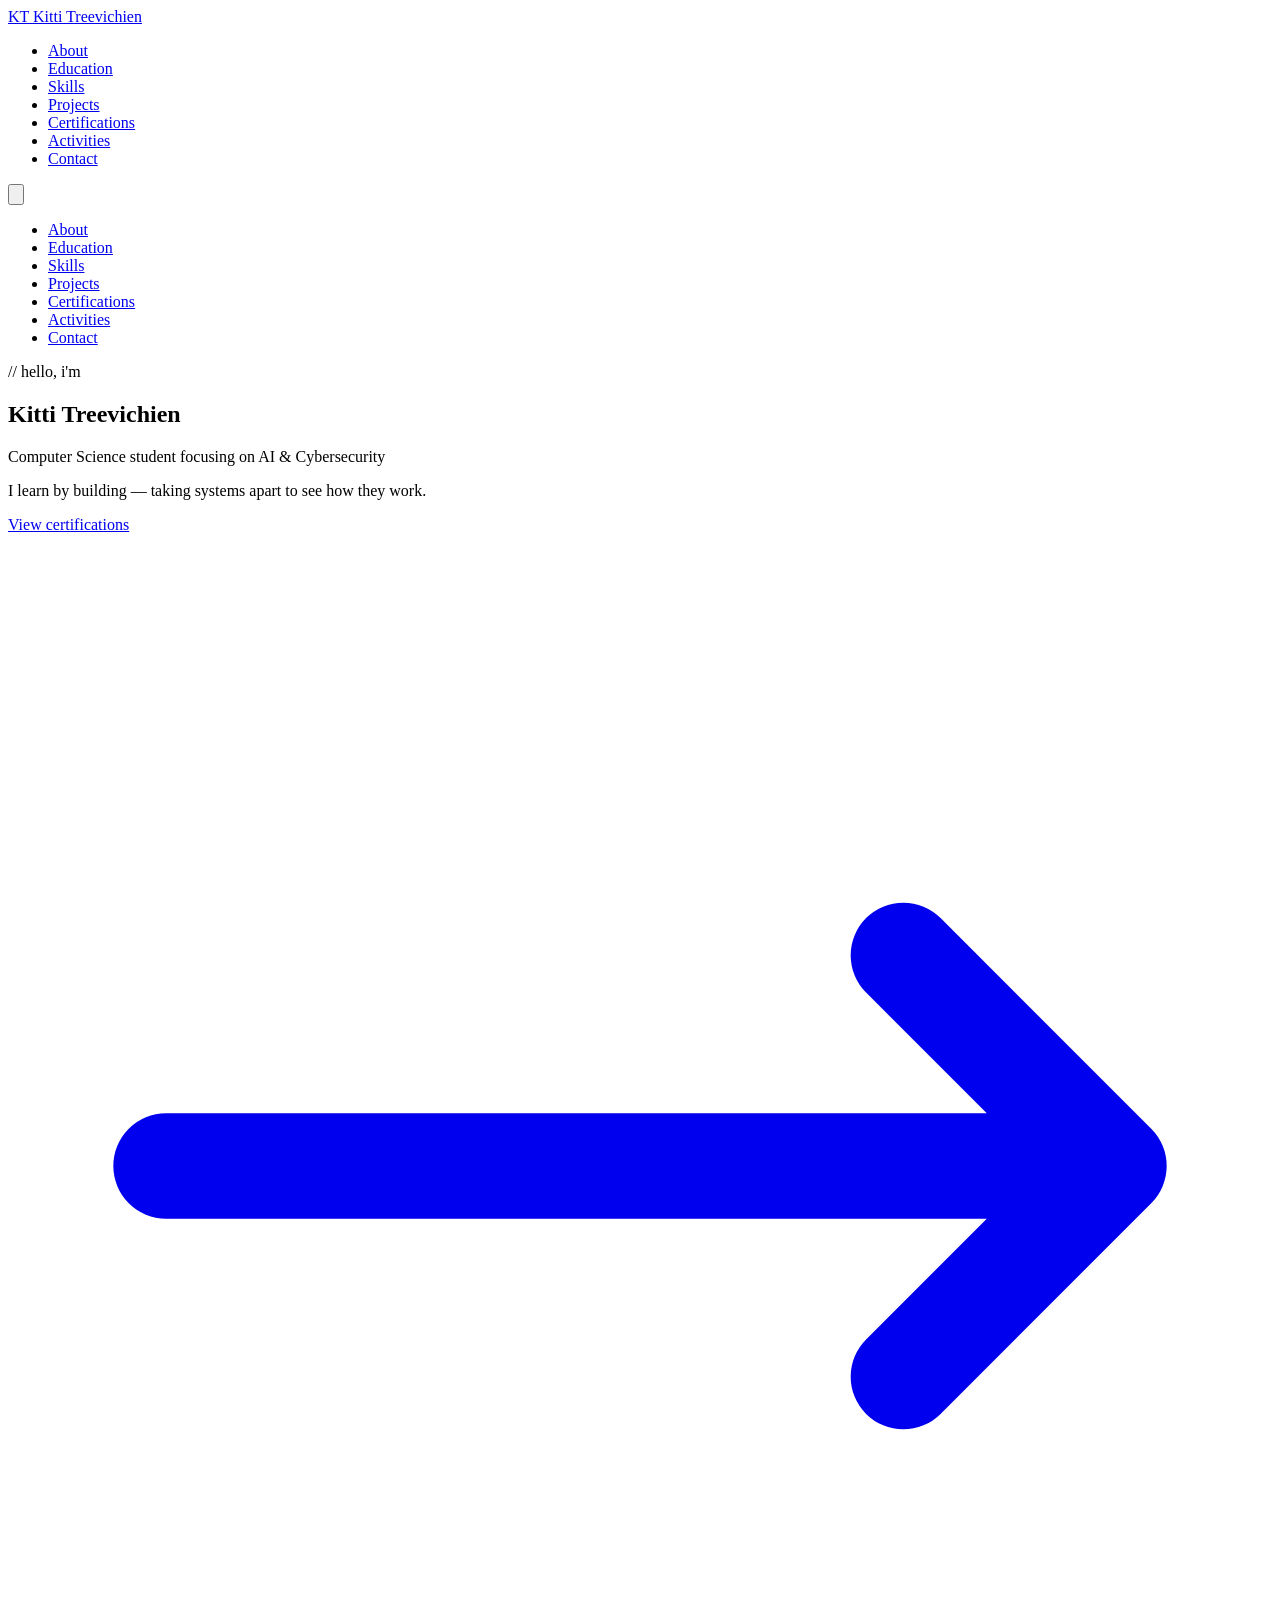
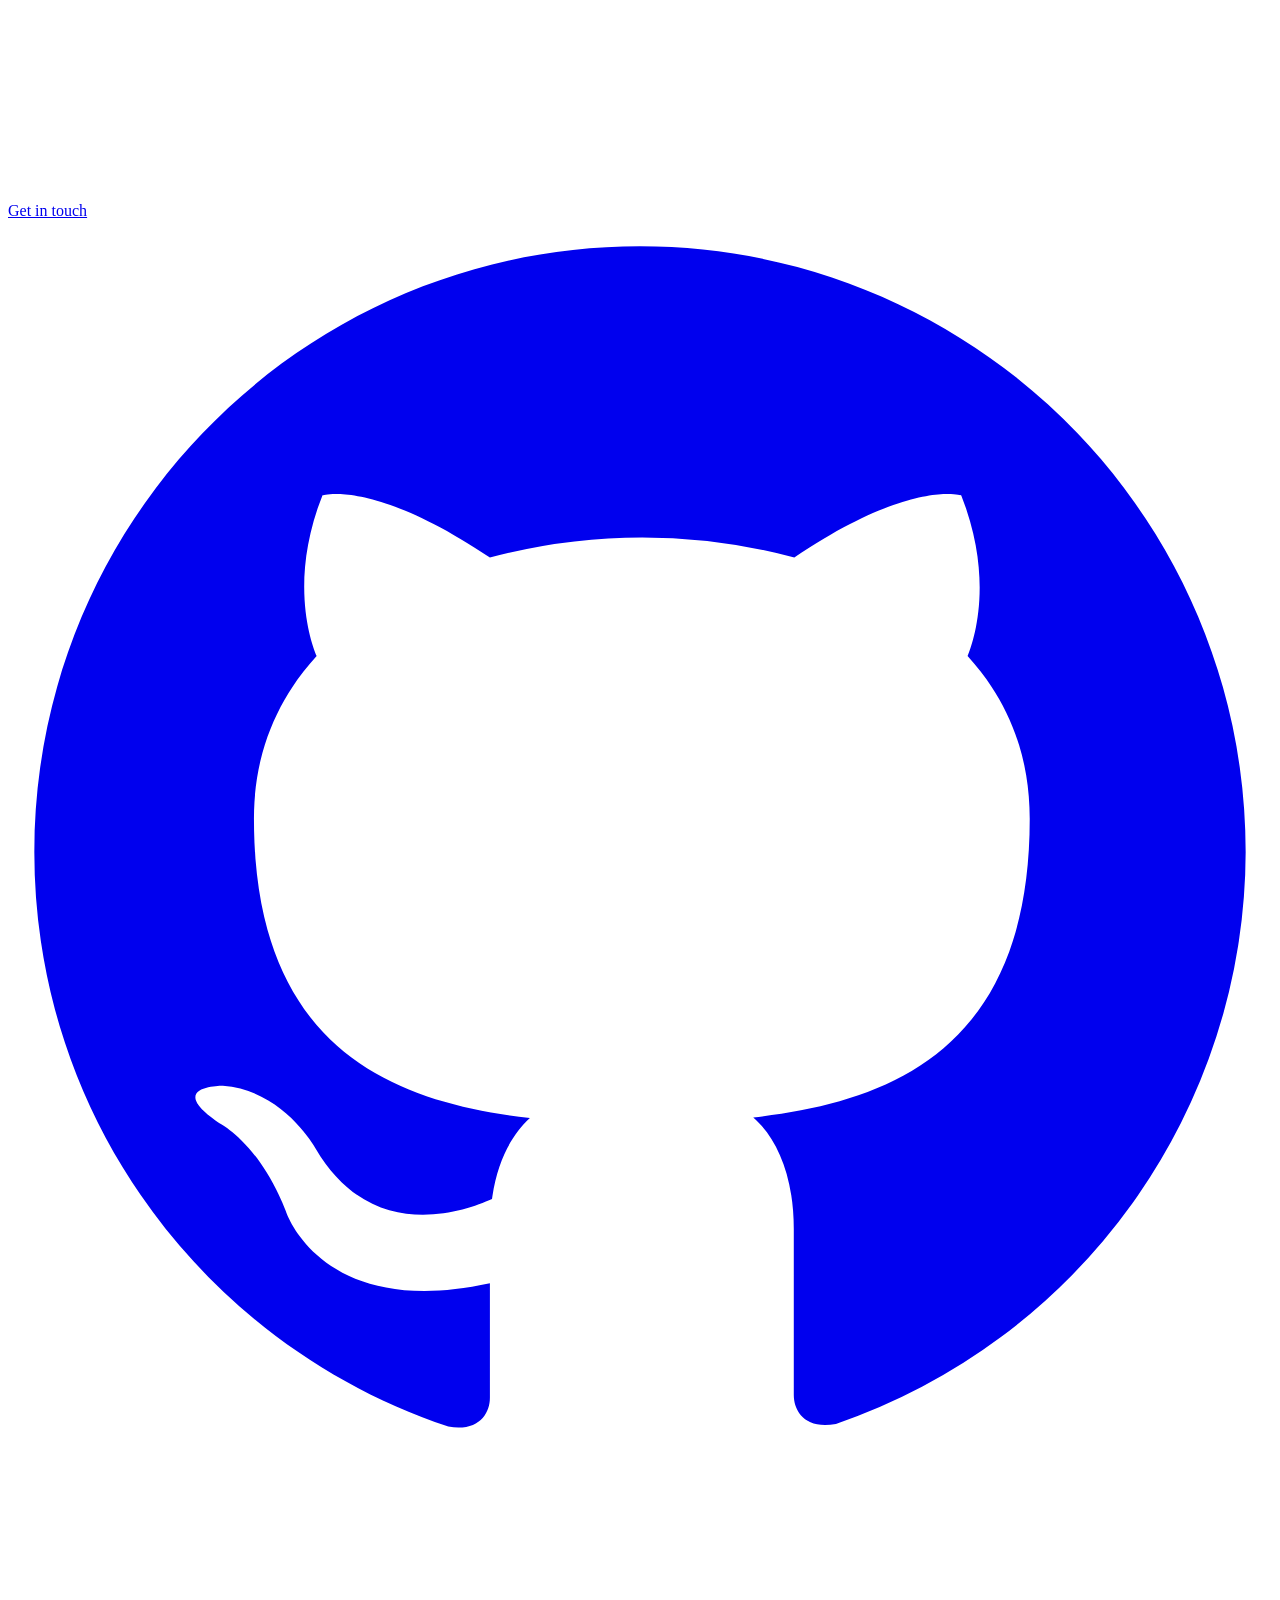
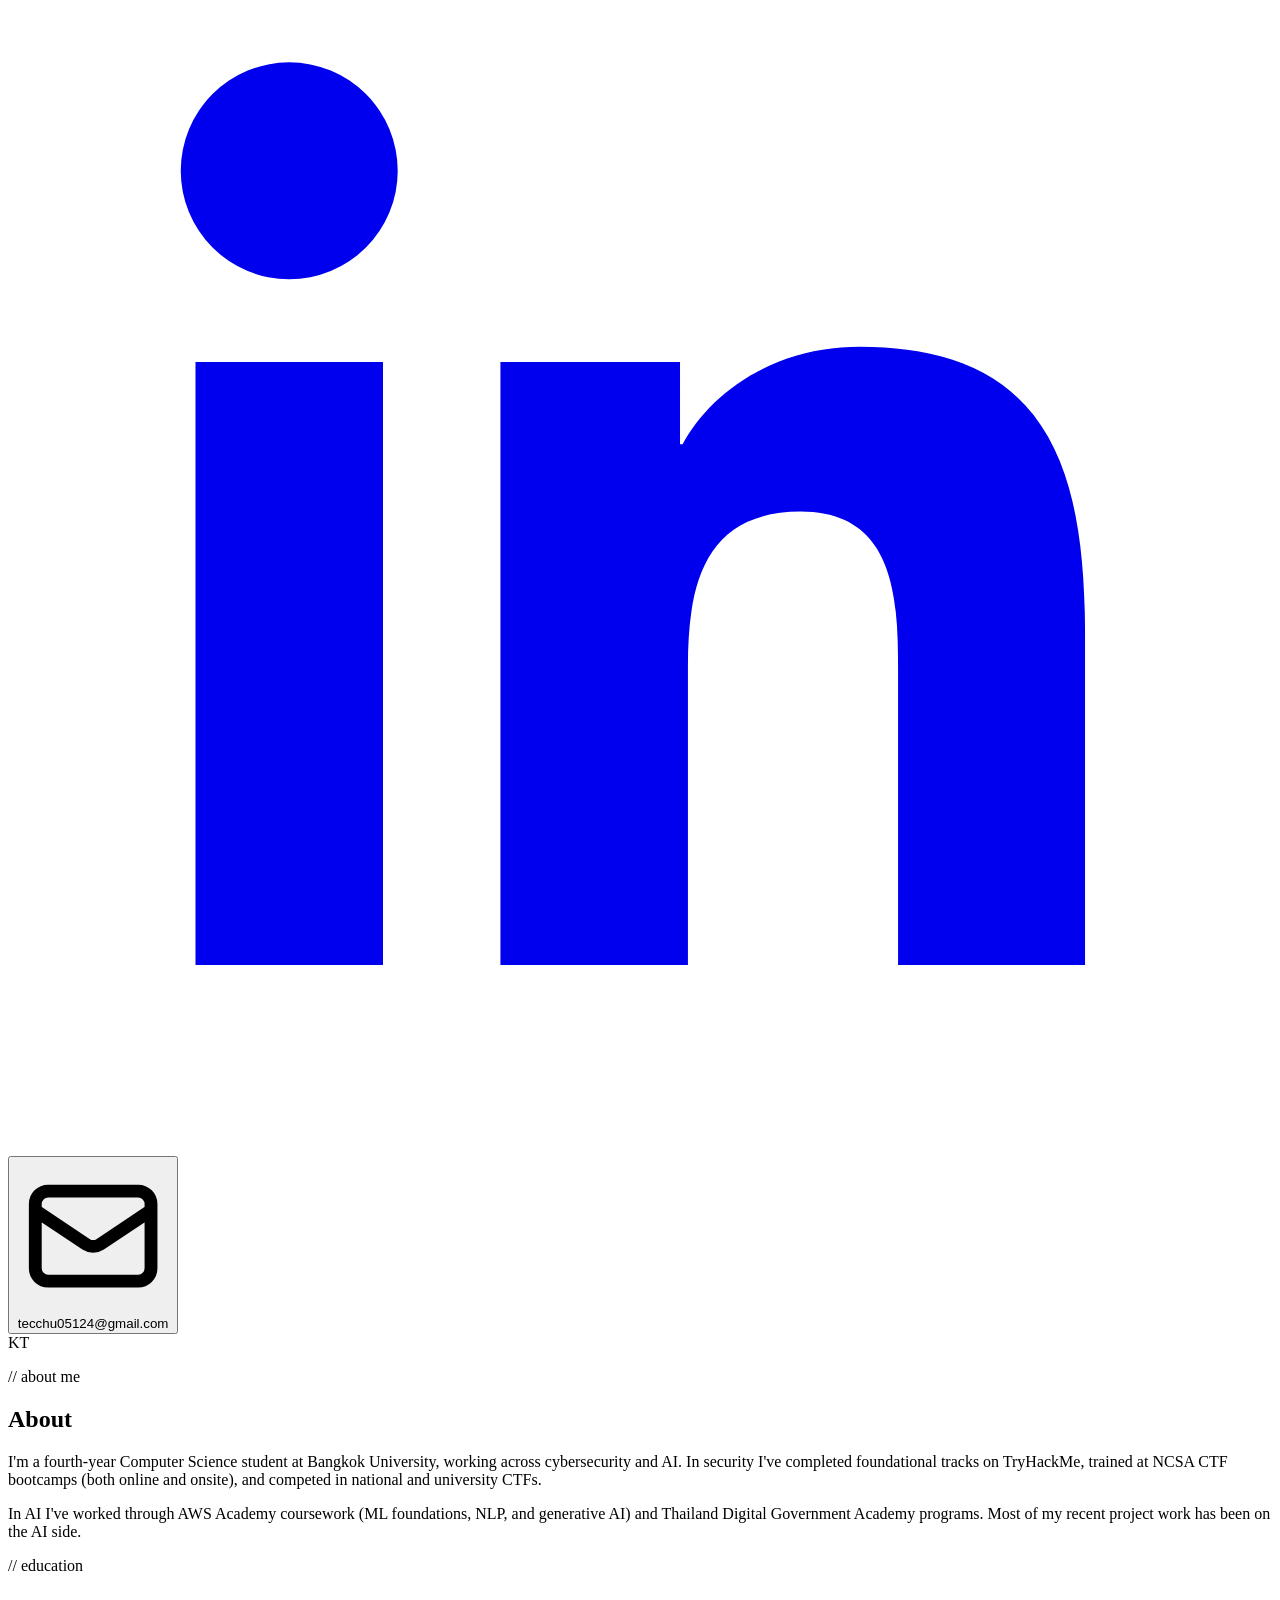
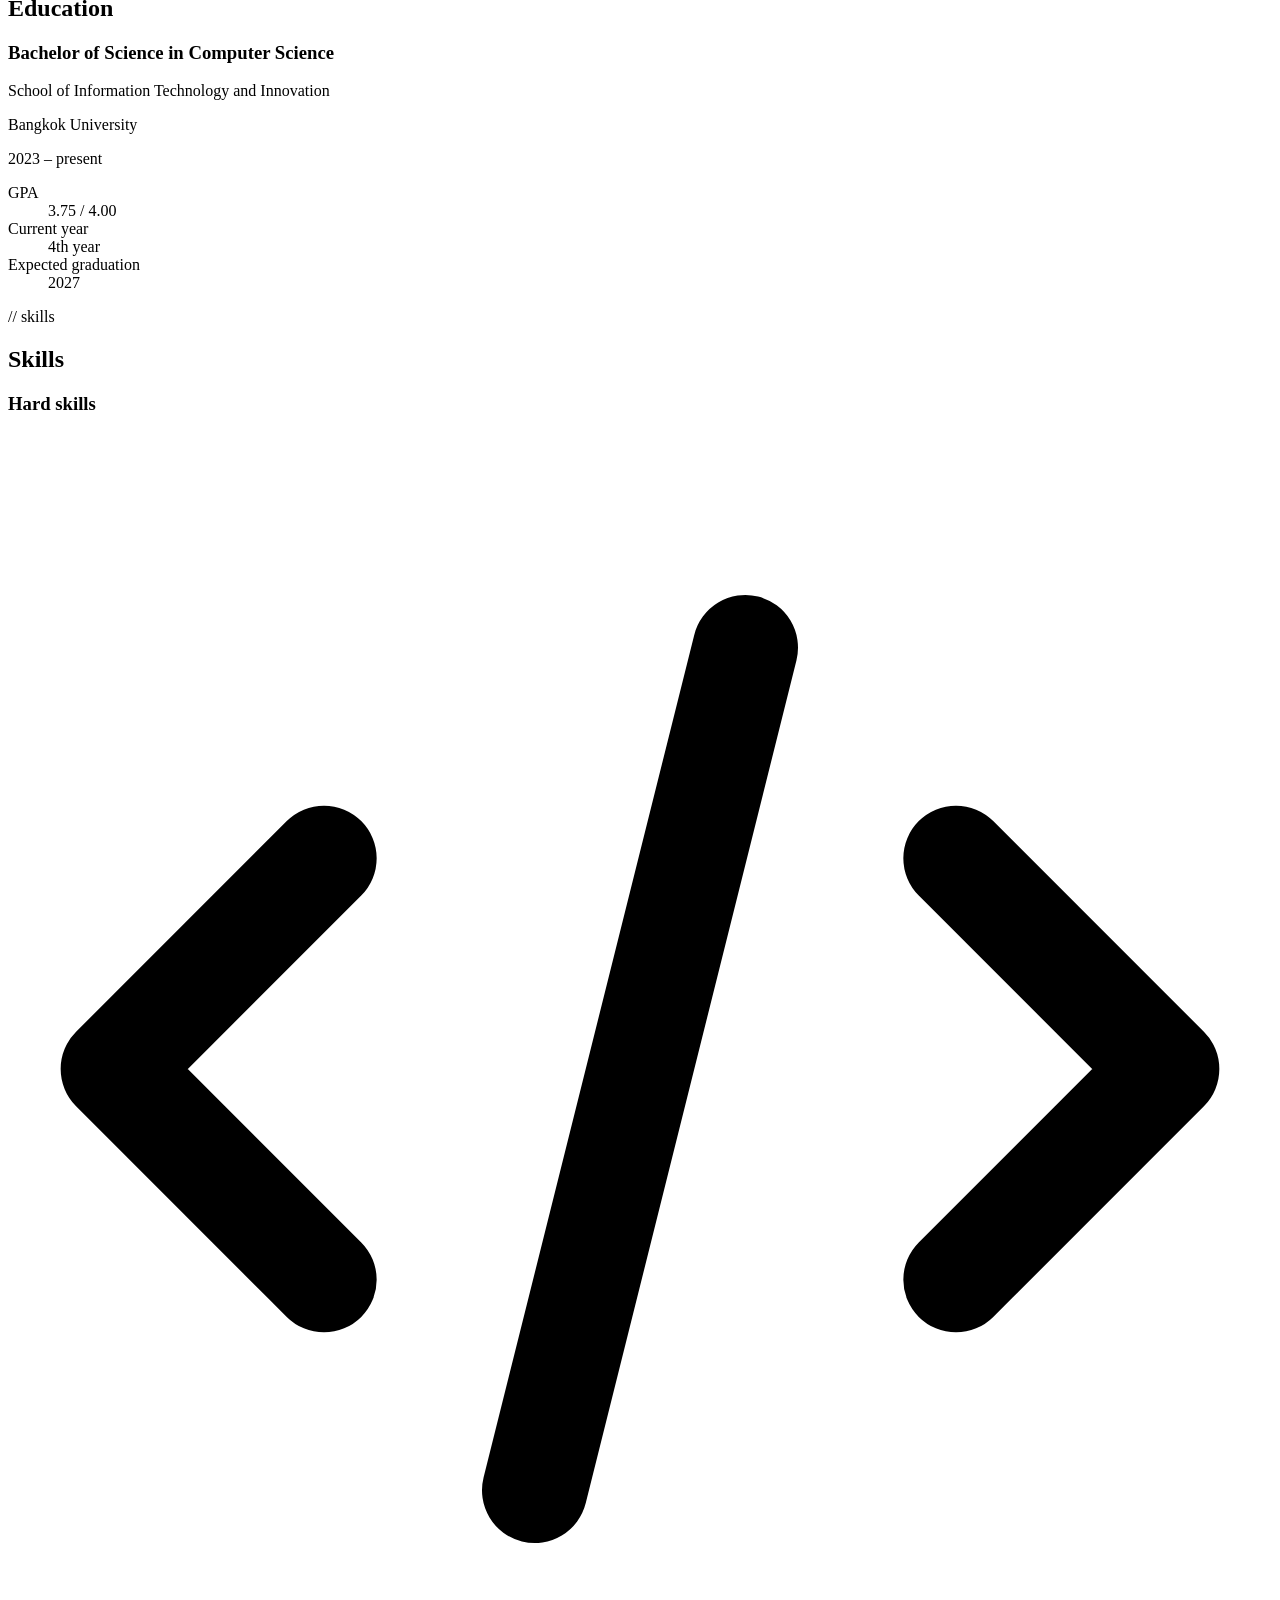
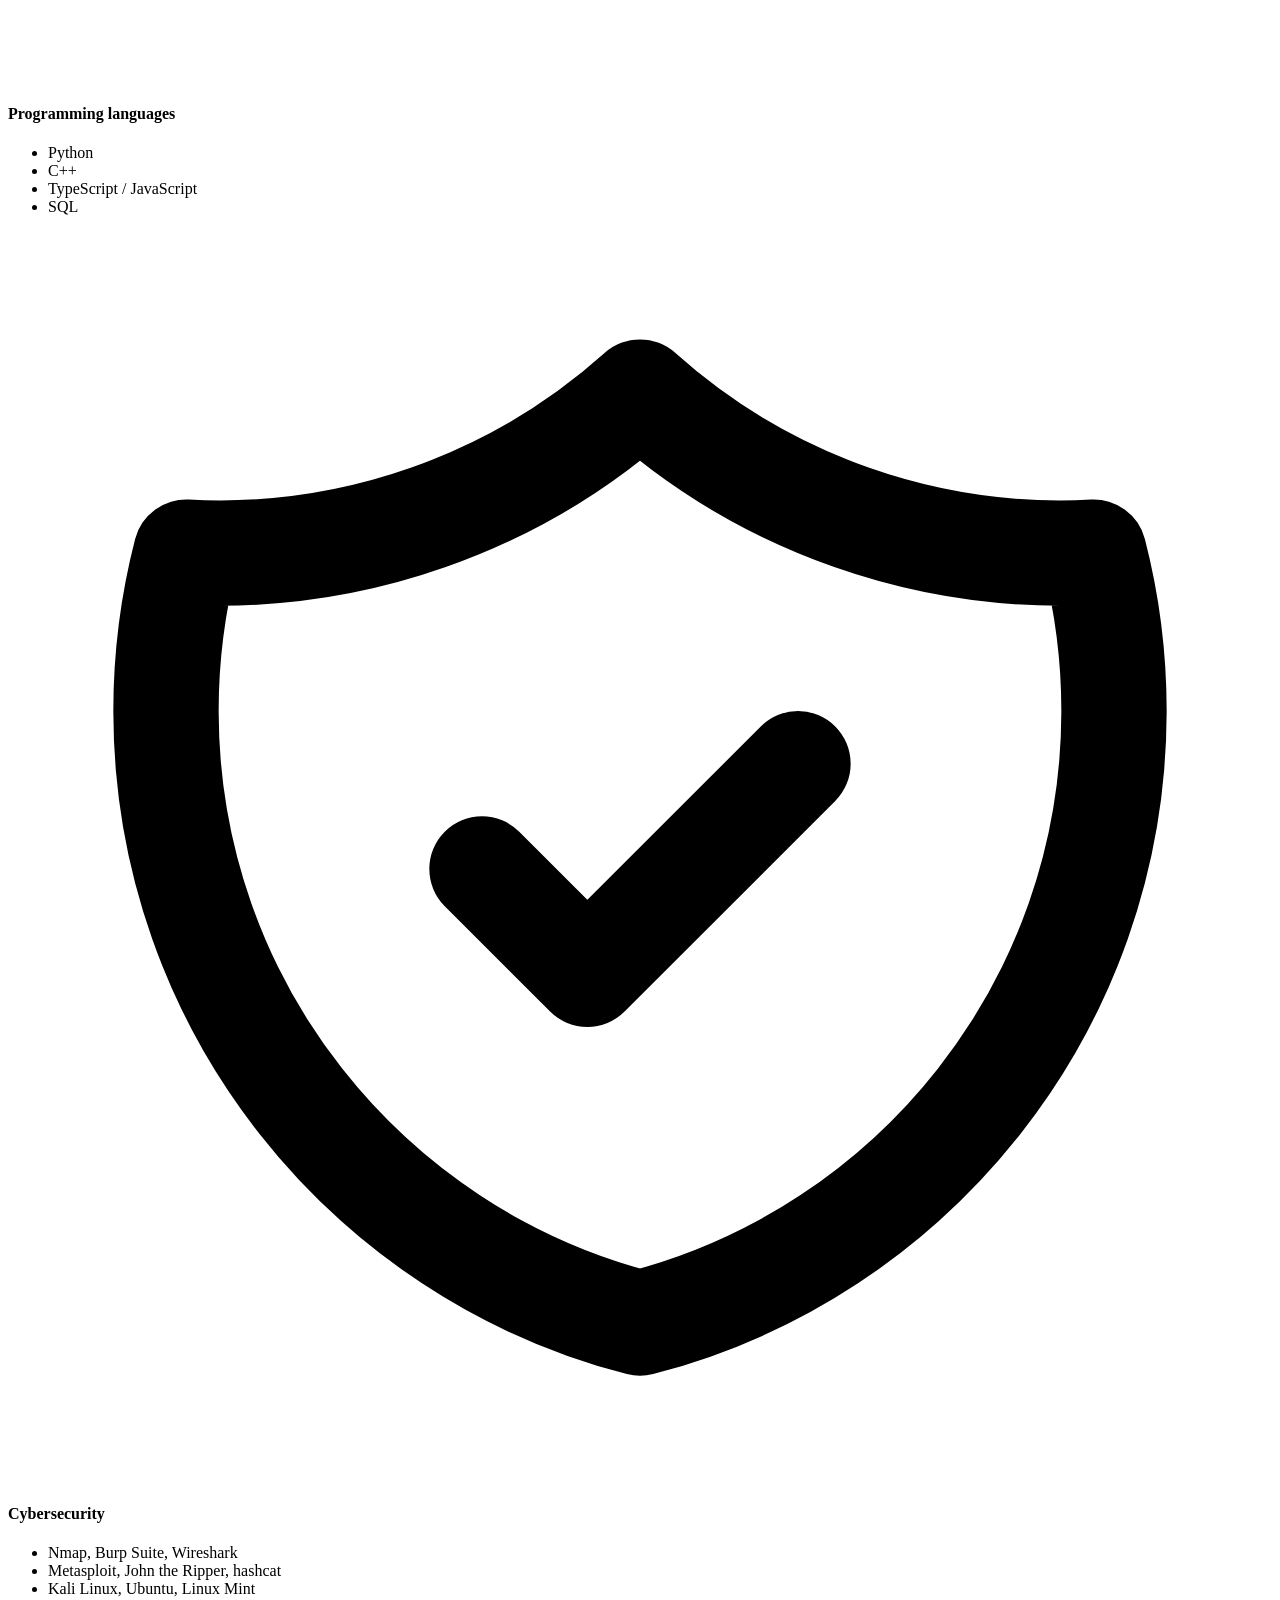
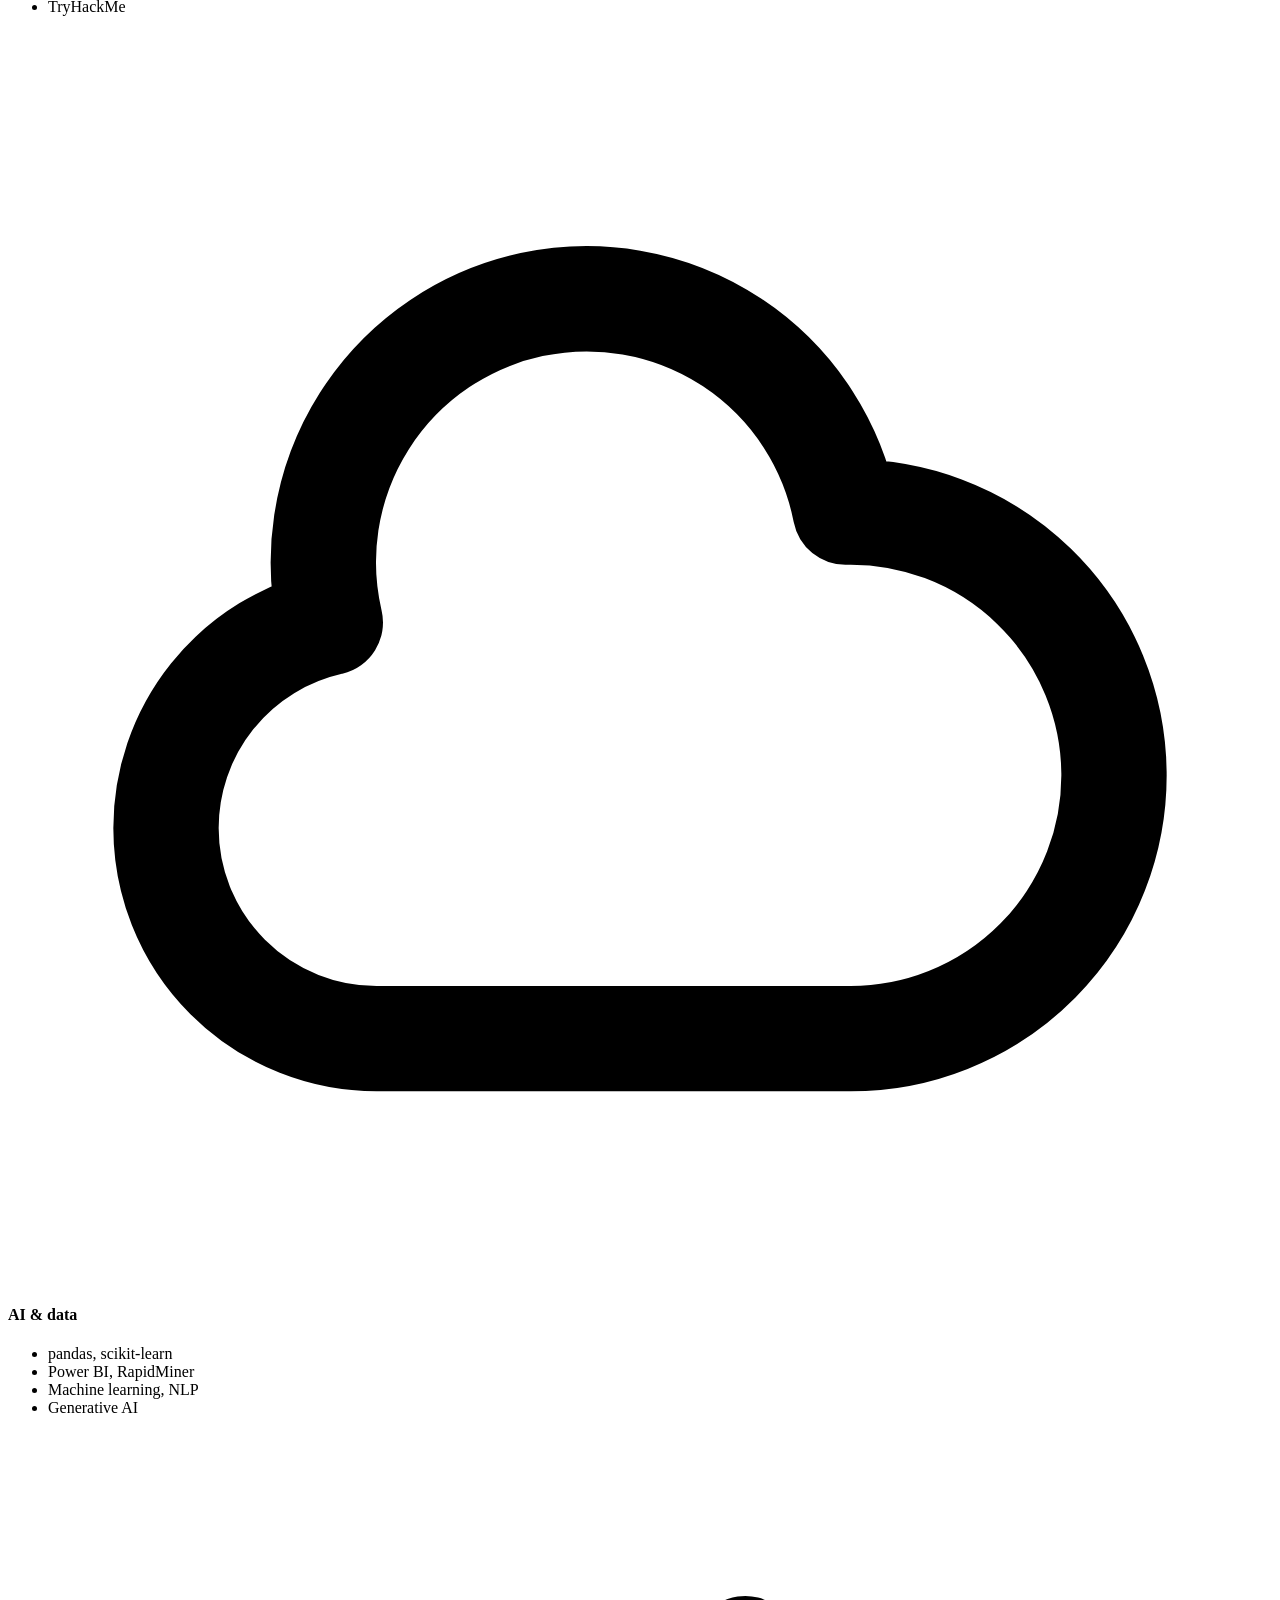
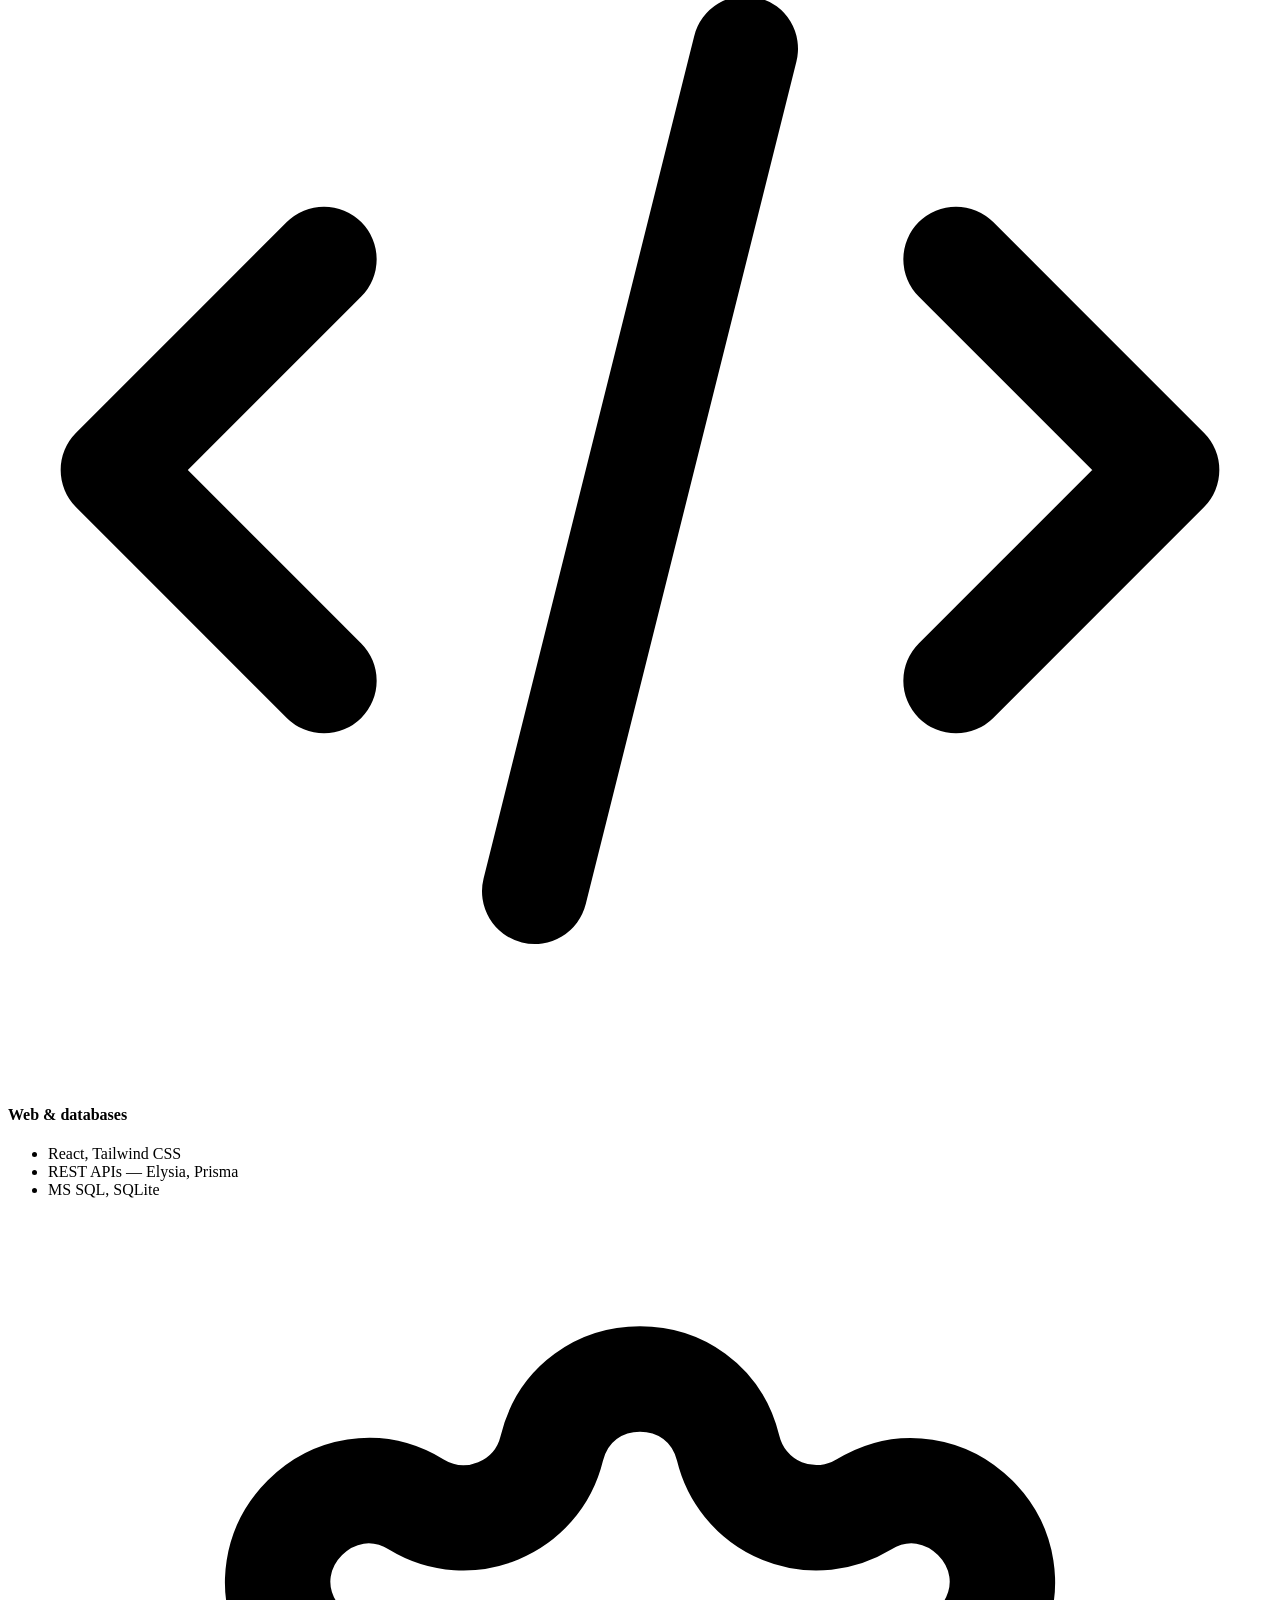
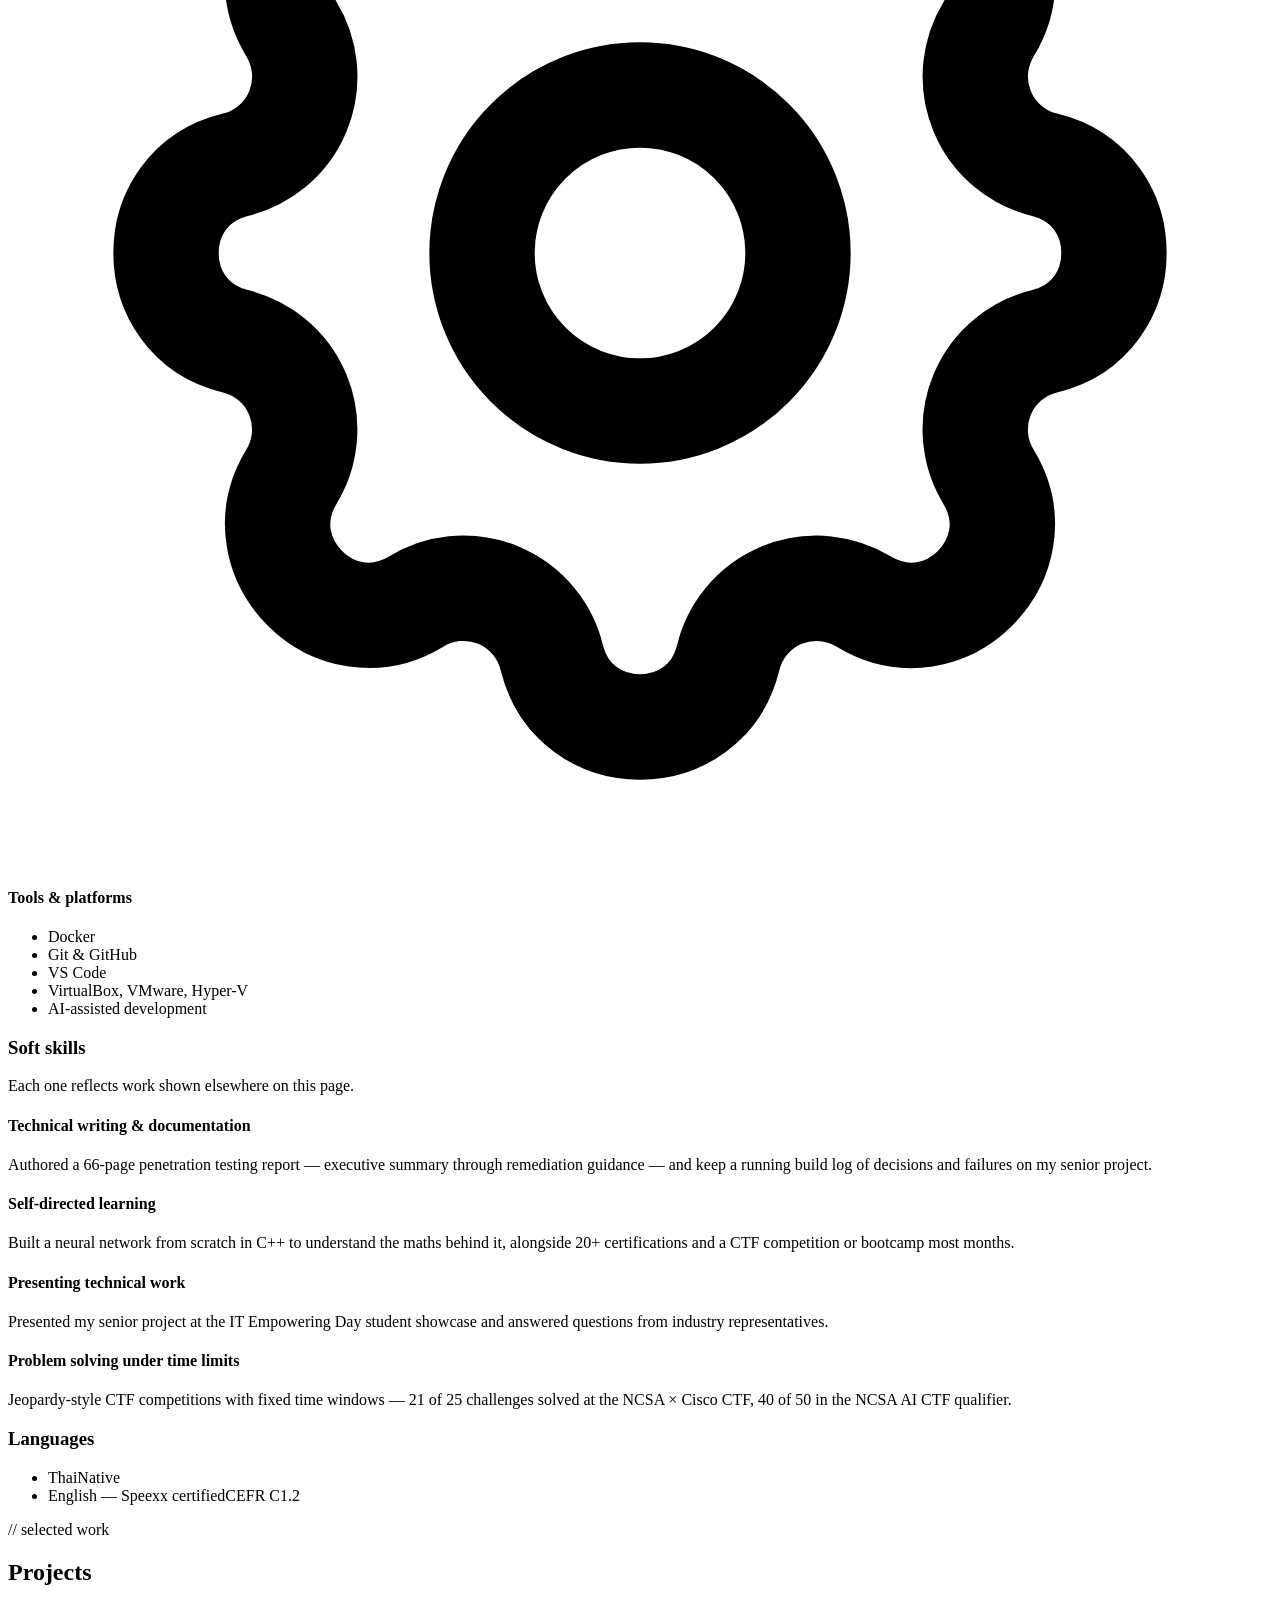
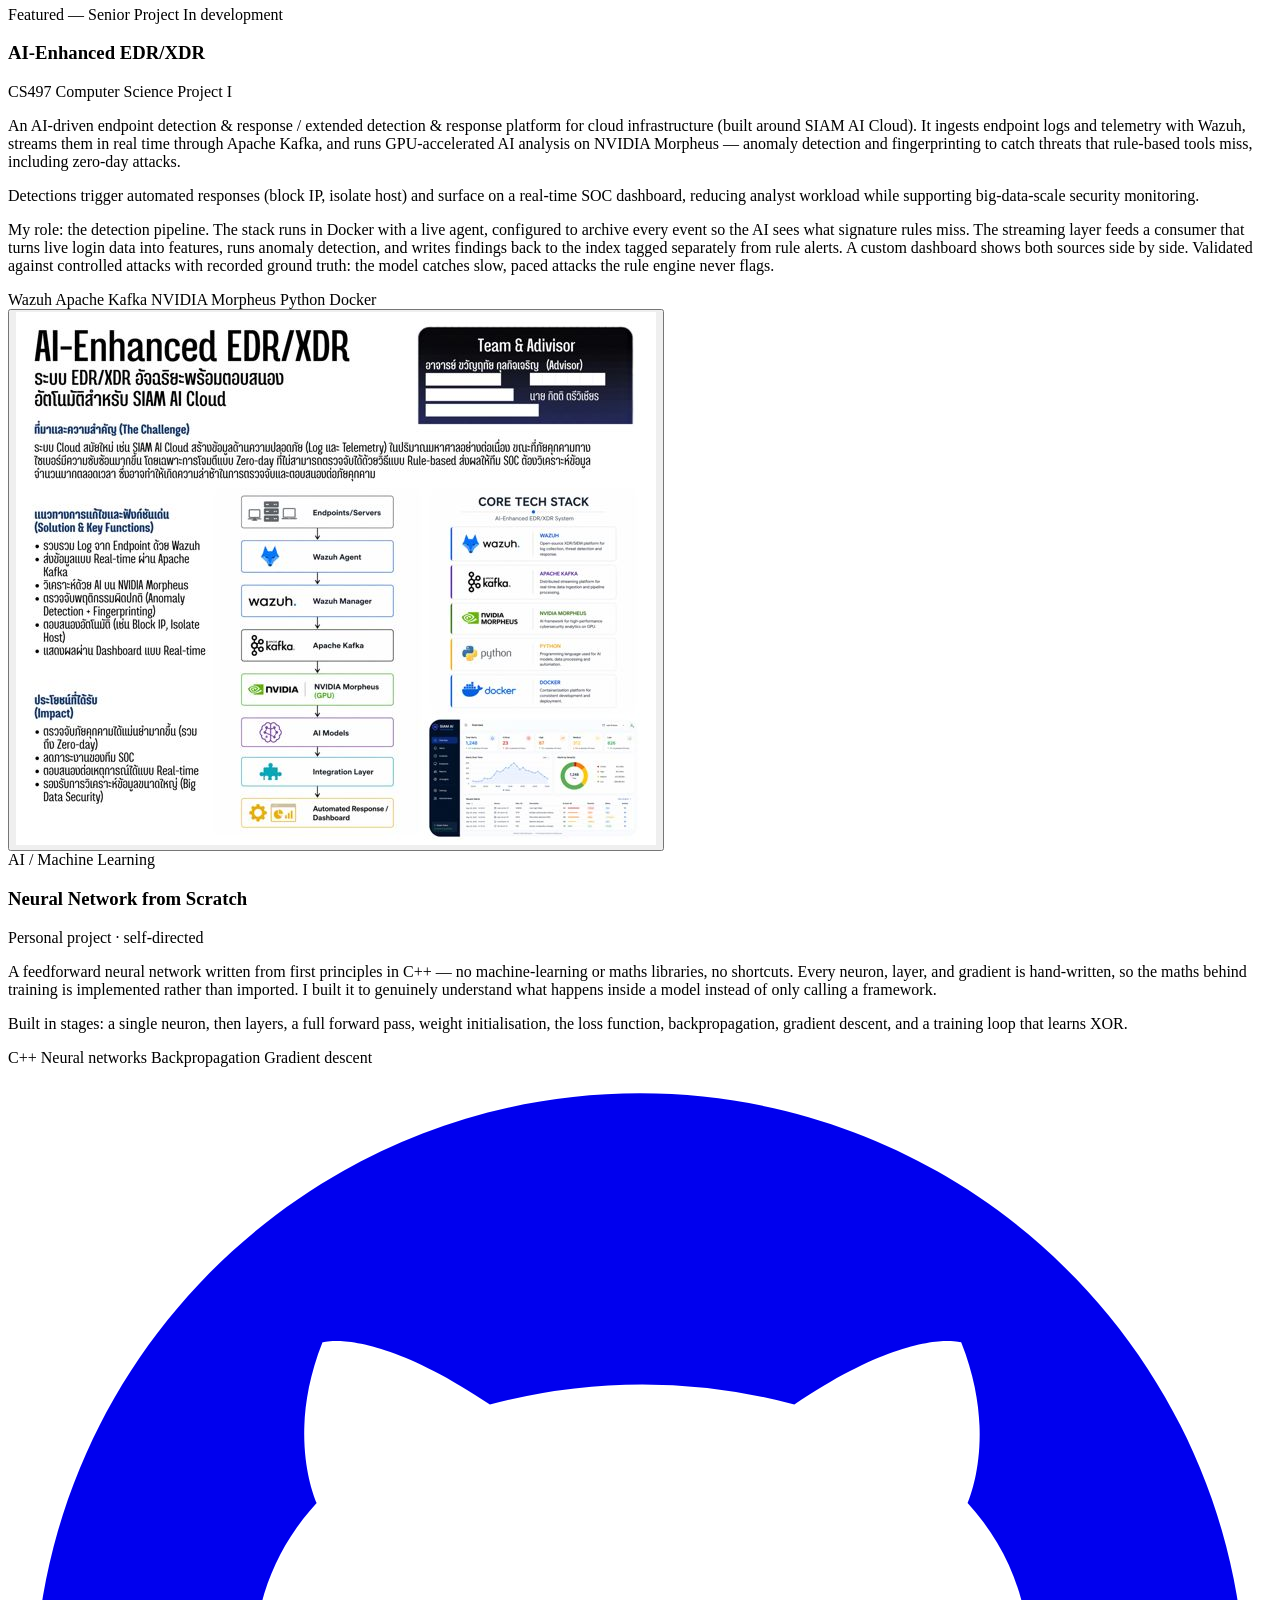
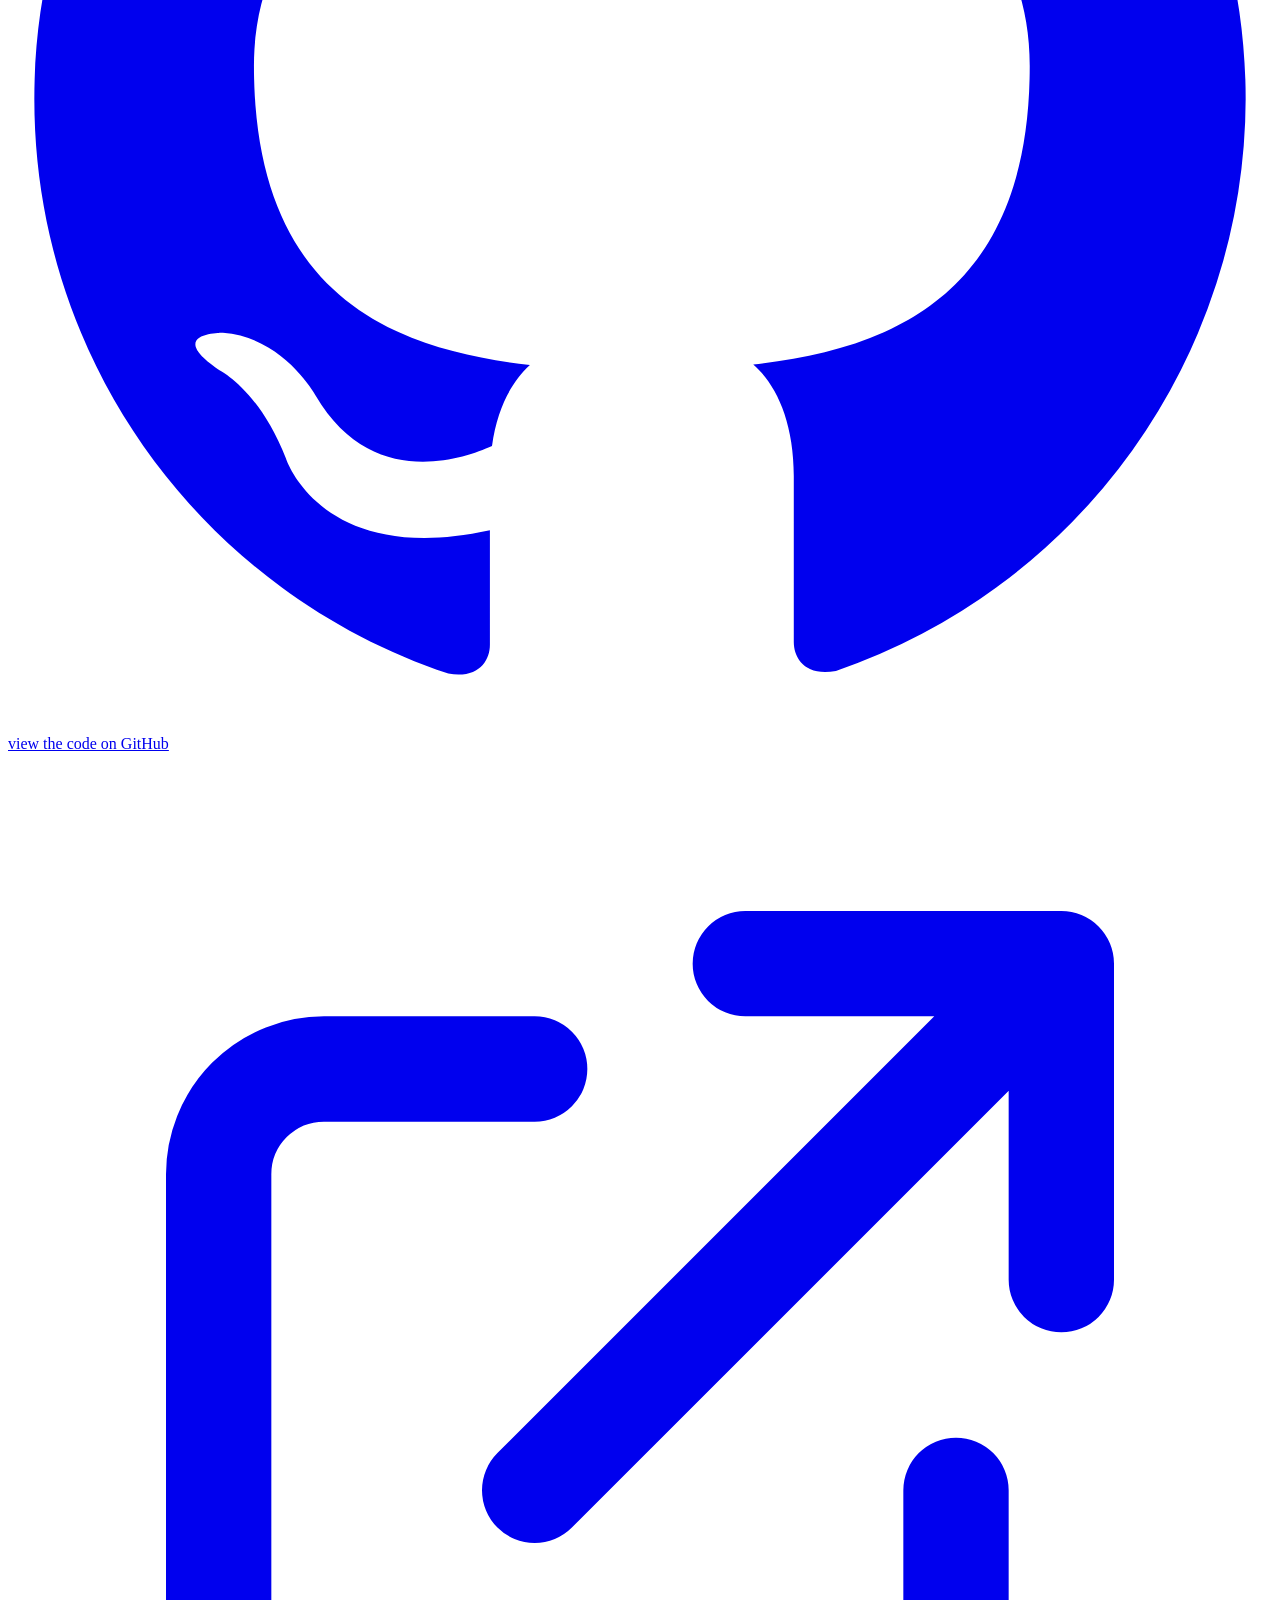
==== index.html @ 339ee08a "Add Education and soft skills" ====
<!DOCTYPE html>
<html lang="en" class="scroll-smooth">
<head>
  <meta charset="UTF-8" />
  <meta name="viewport" content="width=device-width, initial-scale=1.0" />
  <title>Kitti Treevichien — Portfolio</title>
  <meta name="description" content="Portfolio of Kitti Treevichien, Computer Science student at Bangkok University focusing on cybersecurity and AI." />
  <script src="https://cdn.tailwindcss.com"></script>
  <link rel="preconnect" href="https://fonts.googleapis.com" />
  <link rel="preconnect" href="https://fonts.gstatic.com" crossorigin />
  <link href="https://fonts.googleapis.com/css2?family=Inter:wght@400;500;600;700;800&family=JetBrains+Mono:wght@400;500;600&display=swap" rel="stylesheet" />
  <script>
    tailwind.config = {
      theme: {
        extend: {
          fontFamily: {
            sans: ['Inter', 'ui-sans-serif', 'system-ui', 'sans-serif'],
            mono: ['JetBrains Mono', 'ui-monospace', 'monospace'],
          },
        },
      },
    };
  </script>
  <style>
    .no-scrollbar::-webkit-scrollbar { display: none; }
    .no-scrollbar { -ms-overflow-style: none; scrollbar-width: none; }
    .snap-row > * { scroll-snap-align: start; }
  </style>
</head>
<body class="bg-slate-50 text-slate-800 font-sans antialiased">

  <!-- ============ NAV ============ -->
  <header class="sticky top-0 z-40 bg-white/90 backdrop-blur border-b border-slate-200">
    <nav class="max-w-6xl mx-auto px-4 sm:px-6 flex items-center justify-between h-14">
      <a href="#home" class="flex items-center gap-2 font-bold text-slate-900">
        <span class="inline-flex items-center justify-center w-8 h-8 rounded-lg bg-teal-700 text-white font-mono text-sm">KT</span>
        <span class="hidden sm:inline">Kitti Treevichien</span>
      </a>
      <ul class="hidden md:flex items-center gap-6 text-sm font-medium">
        <li><a href="#about" class="hover:text-teal-700">About</a></li>
        <li><a href="#education" class="hover:text-teal-700">Education</a></li>
        <li><a href="#skills" class="hover:text-teal-700">Skills</a></li>
        <li><a href="#projects" class="hover:text-teal-700">Projects</a></li>
        <li><a href="#certifications" class="hover:text-teal-700">Certifications</a></li>
        <li><a href="#activities" class="hover:text-teal-700">Activities</a></li>
        <li><a href="#contact" class="text-teal-700 hover:text-teal-800">Contact</a></li>
      </ul>
      <button id="menuBtn" class="md:hidden p-2 rounded-lg hover:bg-slate-100" aria-label="Open menu" aria-expanded="false">
        <svg class="w-6 h-6" fill="none" stroke="currentColor" stroke-width="2" viewBox="0 0 24 24"><path stroke-linecap="round" d="M4 7h16M4 12h16M4 17h16"/></svg>
      </button>
    </nav>
    <!-- mobile menu -->
    <div id="mobileMenu" class="hidden md:hidden border-t border-slate-200 bg-white">
      <ul class="px-4 py-3 space-y-1 text-sm font-medium">
        <li><a href="#about" class="block px-3 py-2 rounded-lg hover:bg-slate-100">About</a></li>
        <li><a href="#education" class="block px-3 py-2 rounded-lg hover:bg-slate-100">Education</a></li>
        <li><a href="#skills" class="block px-3 py-2 rounded-lg hover:bg-slate-100">Skills</a></li>
        <li><a href="#projects" class="block px-3 py-2 rounded-lg hover:bg-slate-100">Projects</a></li>
        <li><a href="#certifications" class="block px-3 py-2 rounded-lg hover:bg-slate-100">Certifications</a></li>
        <li><a href="#activities" class="block px-3 py-2 rounded-lg hover:bg-slate-100">Activities</a></li>
        <li><a href="#contact" class="block px-3 py-2 rounded-lg hover:bg-slate-100 text-teal-700">Contact</a></li>
      </ul>
    </div>
  </header>

  <!-- ============ HOME / HERO ============ -->
  <section id="home" class="max-w-6xl mx-auto px-4 sm:px-6 pt-14 pb-16 sm:pt-20 sm:pb-24">
    <div class="grid md:grid-cols-[1fr_auto] gap-10 items-center">
      <div>
        <p class="font-mono text-sm text-teal-700 mb-3">// hello, i'm</p>
        <h1 class="text-4xl sm:text-5xl font-extrabold tracking-tight text-slate-900">Kitti Treevichien</h1>
        <p class="mt-3 text-lg sm:text-xl font-medium text-slate-600">
          Computer Science student focusing on <span class="text-teal-700 font-semibold">AI</span> &amp; Cybersecurity
        </p>
        <p class="mt-5 max-w-xl text-slate-600 leading-relaxed">
          I learn by building — taking systems apart to see how they work.
        </p>
        <div class="mt-7 flex flex-wrap gap-3">
          <a href="#certifications" class="inline-flex items-center gap-2 px-5 py-2.5 rounded-xl bg-teal-700 text-white text-sm font-semibold hover:bg-teal-800 transition">
            View certifications
            <svg class="w-4 h-4" fill="none" stroke="currentColor" stroke-width="2" viewBox="0 0 24 24"><path stroke-linecap="round" stroke-linejoin="round" d="M17 8l4 4-4 4M21 12H3"/></svg>
          </a>
          <a href="#contact" class="inline-flex items-center px-5 py-2.5 rounded-xl border border-slate-300 text-sm font-semibold text-slate-700 hover:border-teal-700 hover:text-teal-700 transition">Get in touch</a>
        </div>
        <div class="mt-6 flex items-center gap-4 text-slate-500">
          <a href="https://github.com/tecchuuu" target="_blank" rel="noopener" aria-label="GitHub profile" class="hover:text-teal-700 transition">
            <svg class="w-5 h-5" fill="currentColor" viewBox="0 0 24 24"><path d="M12 .5C5.65.5.5 5.65.5 12c0 5.08 3.29 9.39 7.86 10.91.58.1.79-.25.79-.55v-2.17c-3.2.7-3.87-1.36-3.87-1.36-.52-1.33-1.28-1.69-1.28-1.69-1.04-.71.08-.7.08-.7 1.15.08 1.76 1.19 1.76 1.19 1.03 1.76 2.7 1.25 3.35.96.1-.75.4-1.25.72-1.54-2.55-.29-5.24-1.28-5.24-5.68 0-1.26.45-2.28 1.19-3.09-.12-.29-.52-1.46.11-3.05 0 0 .97-.31 3.18 1.18a11.1 11.1 0 015.78 0c2.2-1.49 3.17-1.18 3.17-1.18.63 1.59.24 2.76.12 3.05.74.81 1.18 1.83 1.18 3.09 0 4.41-2.69 5.38-5.25 5.67.41.35.77 1.05.77 2.12v3.15c0 .3.21.66.8.55A11.51 11.51 0 0023.5 12C23.5 5.65 18.35.5 12 .5z"/></svg>
          </a>
          <a href="https://www.linkedin.com/in/kitti-treevichien-983811387/" target="_blank" rel="noopener" aria-label="LinkedIn profile" class="hover:text-teal-700 transition">
            <svg class="w-5 h-5" fill="currentColor" viewBox="0 0 24 24"><path d="M20.45 20.45h-3.55v-5.57c0-1.33-.03-3.04-1.85-3.04-1.86 0-2.14 1.45-2.14 2.94v5.67H9.35V9h3.41v1.56h.05c.48-.9 1.64-1.85 3.37-1.85 3.6 0 4.27 2.37 4.27 5.46v6.28zM5.34 7.43a2.06 2.06 0 110-4.12 2.06 2.06 0 010 4.12zM7.12 20.45H3.56V9h3.56v11.45z"/></svg>
          </a>
          <button type="button" id="emailCopy" data-email="tecchu05124@gmail.com" aria-label="Copy email address"
            class="group/email inline-flex items-center gap-0 hover:gap-2 text-slate-500 hover:text-teal-700 transition-all">
            <svg class="w-5 h-5 shrink-0" fill="none" stroke="currentColor" stroke-width="2" viewBox="0 0 24 24"><path stroke-linecap="round" stroke-linejoin="round" d="M3 8l7.89 5.26a2 2 0 002.22 0L21 8M5 19h14a2 2 0 002-2V7a2 2 0 00-2-2H5a2 2 0 00-2 2v10a2 2 0 002 2z"/></svg>
            <span class="max-w-0 overflow-hidden whitespace-nowrap font-mono text-sm group-hover/email:max-w-xs transition-all duration-300">
              <span id="emailText">tecchu05124@gmail.com</span>
            </span>
          </button>
        </div>
      </div>
      <!-- TODO: replace this monogram block with a real photo:
           <img src="assets/img/profile.jpg" alt="Kitti Treevichien" class="w-44 h-44 sm:w-56 sm:h-56 rounded-2xl object-cover shadow-lg"> -->
      <div class="justify-self-start md:justify-self-end">
        <div class="w-44 h-44 sm:w-56 sm:h-56 rounded-2xl bg-gradient-to-br from-teal-700 to-slate-800 shadow-lg flex items-center justify-center">
          <span class="font-mono text-6xl sm:text-7xl font-semibold text-white/90">KT</span>
        </div>
      </div>
    </div>
  </section>

  <!-- ============ ABOUT ============ -->
  <section id="about" class="bg-white border-y border-slate-200">
    <div class="max-w-6xl mx-auto px-4 sm:px-6 py-16 sm:py-20">
      <p class="font-mono text-sm text-teal-700 mb-2">// about me</p>
      <h2 class="text-3xl font-bold text-slate-900 mb-8">About</h2>
      <div class="space-y-4 text-slate-600 leading-relaxed max-w-3xl">
        <p>
          I'm a fourth-year Computer Science student at Bangkok University, working across
          cybersecurity and AI. In security I've completed foundational tracks on TryHackMe,
          trained at NCSA CTF bootcamps (both online and onsite), and competed in national and
          university CTFs.
        </p>
        <p>
          In AI I've worked through AWS Academy coursework (ML foundations, NLP, and generative AI)
          and Thailand Digital Government Academy programs. Most of my recent project work has been
          on the AI side.
        </p>
      </div>
    </div>
  </section>

  <!-- ============ EDUCATION ============ -->
  <section id="education" class="max-w-6xl mx-auto px-4 sm:px-6 py-16 sm:py-20">
    <p class="font-mono text-sm text-teal-700 mb-2">// education</p>
    <h2 class="text-3xl font-bold text-slate-900 mb-8">Education</h2>
    <div class="rounded-2xl border border-slate-200 bg-white p-6 sm:p-8 max-w-3xl">
      <div class="flex flex-wrap items-start justify-between gap-3">
        <div>
          <h3 class="font-bold text-slate-900 text-lg">Bachelor of Science in Computer Science</h3>
          <p class="text-slate-600 text-sm mt-1">School of Information Technology and Innovation</p>
          <p class="text-slate-600 text-sm">Bangkok University</p>
        </div>
        <span class="font-mono text-xs px-2.5 py-1 rounded-full bg-teal-50 text-teal-700 border border-teal-200 shrink-0">2023 &ndash; present</span>
      </div>
      <dl class="mt-6 pt-5 border-t border-slate-100 grid grid-cols-2 sm:grid-cols-3 gap-x-6 gap-y-4">
        <div>
          <dt class="font-mono text-xs text-slate-500">GPA</dt>
          <dd class="font-semibold text-slate-900 mt-0.5">3.75 <span class="font-normal text-slate-500 text-sm">/ 4.00</span></dd>
        </div>
        <div>
          <dt class="font-mono text-xs text-slate-500">Current year</dt>
          <dd class="font-semibold text-slate-900 mt-0.5">4th year</dd>
        </div>
        <div>
          <dt class="font-mono text-xs text-slate-500">Expected graduation</dt>
          <dd class="font-semibold text-slate-900 mt-0.5">2027</dd>
        </div>
      </dl>
    </div>
  </section>

  <!-- ============ SKILLS ============ -->
  <section id="skills" class="max-w-6xl mx-auto px-4 sm:px-6 py-16 sm:py-20">
    <p class="font-mono text-sm text-teal-700 mb-2">// skills</p>
    <h2 class="text-3xl font-bold text-slate-900 mb-8">Skills</h2>
    <!-- No self-assessed proficiency labels by design; only official levels (CEFR) are shown. -->

    <h3 class="text-lg font-semibold text-slate-900 mb-4">Hard skills</h3>
    <div class="grid sm:grid-cols-2 gap-5">

      <div class="rounded-2xl border border-slate-200 bg-white p-6">
        <h4 class="font-semibold text-slate-900 mb-4 flex items-center gap-2">
          <svg class="w-5 h-5 text-teal-700" fill="none" stroke="currentColor" stroke-width="2" viewBox="0 0 24 24"><path stroke-linecap="round" stroke-linejoin="round" d="M10 20l4-16m4 4l4 4-4 4M6 16l-4-4 4-4"/></svg>
          Programming languages
        </h4>
        <ul class="space-y-2 text-sm text-slate-700 list-disc list-inside marker:text-teal-700">
          <li>Python</li>
          <li>C++</li>
          <li>TypeScript / JavaScript</li>
          <li>SQL</li>
        </ul>
      </div>

      <div class="rounded-2xl border border-slate-200 bg-white p-6">
        <h4 class="font-semibold text-slate-900 mb-4 flex items-center gap-2">
          <svg class="w-5 h-5 text-teal-700" fill="none" stroke="currentColor" stroke-width="2" viewBox="0 0 24 24"><path stroke-linecap="round" stroke-linejoin="round" d="M9 12l2 2 4-4m5.618-4.016A11.955 11.955 0 0112 2.944a11.955 11.955 0 01-8.618 3.04A12.02 12.02 0 003 9c0 5.591 3.824 10.29 9 11.622 5.176-1.332 9-6.03 9-11.622 0-1.042-.133-2.052-.382-3.016z"/></svg>
          Cybersecurity
        </h4>
        <ul class="space-y-2 text-sm text-slate-700 list-disc list-inside marker:text-teal-700">
          <li>Nmap, Burp Suite, Wireshark</li>
          <li>Metasploit, John the Ripper, hashcat</li>
          <li>Kali Linux, Ubuntu, Linux Mint</li>
          <li>TryHackMe</li>
        </ul>
      </div>

      <div class="rounded-2xl border border-slate-200 bg-white p-6">
        <h4 class="font-semibold text-slate-900 mb-4 flex items-center gap-2">
          <svg class="w-5 h-5 text-teal-700" fill="none" stroke="currentColor" stroke-width="2" viewBox="0 0 24 24"><path stroke-linecap="round" stroke-linejoin="round" d="M3 15a4 4 0 004 4h9a5 5 0 10-.1-9.999 5.002 5.002 0 10-9.78 2.096A4.001 4.001 0 003 15z"/></svg>
          AI &amp; data
        </h4>
        <ul class="space-y-2 text-sm text-slate-700 list-disc list-inside marker:text-teal-700">
          <li>pandas, scikit-learn</li>
          <li>Power BI, RapidMiner</li>
          <li>Machine learning, NLP</li>
          <li>Generative AI</li>
        </ul>
      </div>

      <div class="rounded-2xl border border-slate-200 bg-white p-6">
        <h4 class="font-semibold text-slate-900 mb-4 flex items-center gap-2">
          <svg class="w-5 h-5 text-teal-700" fill="none" stroke="currentColor" stroke-width="2" viewBox="0 0 24 24"><path stroke-linecap="round" stroke-linejoin="round" d="M10 20l4-16m4 4l4 4-4 4M6 16l-4-4 4-4"/></svg>
          Web &amp; databases
        </h4>
        <ul class="space-y-2 text-sm text-slate-700 list-disc list-inside marker:text-teal-700">
          <li>React, Tailwind CSS</li>
          <li>REST APIs &mdash; Elysia, Prisma</li>
          <li>MS SQL, SQLite</li>
        </ul>
      </div>

      <div class="rounded-2xl border border-slate-200 bg-white p-6 sm:col-span-2">
        <h4 class="font-semibold text-slate-900 mb-4 flex items-center gap-2">
          <svg class="w-5 h-5 text-teal-700" fill="none" stroke="currentColor" stroke-width="2" viewBox="0 0 24 24"><path stroke-linecap="round" stroke-linejoin="round" d="M10.325 4.317c.426-1.756 2.924-1.756 3.35 0a1.724 1.724 0 002.573 1.066c1.543-.94 3.31.826 2.37 2.37a1.724 1.724 0 001.065 2.572c1.756.426 1.756 2.924 0 3.35a1.724 1.724 0 00-1.066 2.573c.94 1.543-.826 3.31-2.37 2.37a1.724 1.724 0 00-2.572 1.065c-.426 1.756-2.924 1.756-3.35 0a1.724 1.724 0 00-2.573-1.066c-1.543.94-3.31-.826-2.37-2.37a1.724 1.724 0 00-1.065-2.572c-1.756-.426-1.756-2.924 0-3.35a1.724 1.724 0 001.066-2.573c-.94-1.543.826-3.31 2.37-2.37.996.608 2.296.07 2.572-1.065z"/><path stroke-linecap="round" stroke-linejoin="round" d="M15 12a3 3 0 11-6 0 3 3 0 016 0z"/></svg>
          Tools &amp; platforms
        </h4>
        <ul class="space-y-2 text-sm text-slate-700 list-disc list-inside marker:text-teal-700 sm:columns-2">
          <li>Docker</li>
          <li>Git &amp; GitHub</li>
          <li>VS Code</li>
          <li>VirtualBox, VMware, Hyper-V</li>
          <li>AI-assisted development</li>
        </ul>
      </div>

    </div>

    <h3 class="text-lg font-semibold text-slate-900 mt-10 mb-2">Soft skills</h3>
    <p class="text-sm text-slate-500 mb-4">Each one reflects work shown elsewhere on this page.</p>
    <div class="grid sm:grid-cols-2 gap-5">

      <div class="rounded-2xl border border-slate-200 bg-white p-6">
        <h4 class="font-semibold text-slate-900">Technical writing &amp; documentation</h4>
        <p class="mt-2 text-sm text-slate-600 leading-relaxed">Authored a 66-page penetration testing report &mdash; executive summary through remediation guidance &mdash; and keep a running build log of decisions and failures on my senior project.</p>
      </div>

      <div class="rounded-2xl border border-slate-200 bg-white p-6">
        <h4 class="font-semibold text-slate-900">Self-directed learning</h4>
        <p class="mt-2 text-sm text-slate-600 leading-relaxed">Built a neural network from scratch in C++ to understand the maths behind it, alongside 20+ certifications and a CTF competition or bootcamp most months.</p>
      </div>

      <div class="rounded-2xl border border-slate-200 bg-white p-6">
        <h4 class="font-semibold text-slate-900">Presenting technical work</h4>
        <p class="mt-2 text-sm text-slate-600 leading-relaxed">Presented my senior project at the IT Empowering Day student showcase and answered questions from industry representatives.</p>
      </div>

      <div class="rounded-2xl border border-slate-200 bg-white p-6">
        <h4 class="font-semibold text-slate-900">Problem solving under time limits</h4>
        <p class="mt-2 text-sm text-slate-600 leading-relaxed">Jeopardy-style CTF competitions with fixed time windows &mdash; 21 of 25 challenges solved at the NCSA &times; Cisco CTF, 40 of 50 in the NCSA AI CTF qualifier.</p>
      </div>

    </div>

    <h3 class="text-lg font-semibold text-slate-900 mt-10 mb-4">Languages</h3>
    <div class="rounded-2xl border border-slate-200 bg-white p-6 max-w-md">
      <ul class="space-y-2.5 text-sm">
        <li class="flex items-center justify-between gap-2"><span>Thai</span><span class="shrink-0 font-mono text-xs px-2 py-0.5 rounded-full bg-teal-50 text-teal-700 border border-teal-200">Native</span></li>
        <li class="flex items-center justify-between gap-2"><span>English &mdash; Speexx certified</span><span class="shrink-0 font-mono text-xs px-2 py-0.5 rounded-full bg-teal-50 text-teal-700 border border-teal-200">CEFR C1.2</span></li>
      </ul>
    </div>
  </section>

  <!-- ============ PROJECTS ============ -->
  <section id="projects" class="bg-white border-y border-slate-200">
    <div class="max-w-6xl mx-auto px-4 sm:px-6 py-16 sm:py-20">
      <p class="font-mono text-sm text-teal-700 mb-2">// selected work</p>
      <h2 class="text-3xl font-bold text-slate-900 mb-8">Projects</h2>
      <div class="space-y-5">

        <!-- CS497 — Featured senior project -->
        <article class="rounded-2xl border border-teal-200 bg-gradient-to-br from-teal-50/60 to-white p-6 sm:p-8 ring-1 ring-teal-100">
          <div class="flex flex-wrap items-center gap-2 mb-3">
            <span class="font-mono text-xs px-2 py-0.5 rounded-full bg-teal-700 text-white">Featured — Senior Project</span>
            <span class="font-mono text-xs px-2 py-0.5 rounded-full bg-amber-100 text-amber-800 border border-amber-300">In development</span>
          </div>
          <div class="grid md:grid-cols-2 gap-6 items-start">
            <div>
              <h3 class="font-bold text-slate-900 text-xl">AI-Enhanced EDR/XDR</h3>
              <p class="font-mono text-xs text-slate-500 mt-1">CS497 Computer Science Project I</p>
              <p class="mt-4 text-sm text-slate-600 leading-relaxed">
                An AI-driven endpoint detection &amp; response / extended detection &amp; response platform for cloud
                infrastructure (built around SIAM AI Cloud). It ingests endpoint logs and telemetry with
                <span class="font-medium text-slate-800">Wazuh</span>, streams them in real time through
                <span class="font-medium text-slate-800">Apache Kafka</span>, and runs GPU-accelerated AI analysis on
                <span class="font-medium text-slate-800">NVIDIA Morpheus</span> — anomaly detection and fingerprinting to
                catch threats that rule-based tools miss, including zero-day attacks.
              </p>
              <p class="mt-3 text-sm text-slate-600 leading-relaxed">
                Detections trigger automated responses (block IP, isolate host) and surface on a real-time SOC dashboard,
                reducing analyst workload while supporting big-data-scale security monitoring.
              </p>
              <p class="mt-3 text-sm text-slate-600 leading-relaxed"><span class="font-semibold text-slate-800">My role:</span> the detection pipeline. The stack runs in Docker with a live agent, configured to archive every event so the AI sees what signature rules miss. The streaming layer feeds a consumer that turns live login data into features, runs anomaly detection, and writes findings back to the index tagged separately from rule alerts. A custom dashboard shows both sources side by side. Validated against controlled attacks with recorded ground truth: the model catches slow, paced attacks the rule engine never flags.</p>
              <div class="mt-4 flex flex-wrap gap-1.5">
                <span class="font-mono text-xs px-2 py-0.5 rounded bg-slate-100 border border-slate-200">Wazuh</span>
                <span class="font-mono text-xs px-2 py-0.5 rounded bg-slate-100 border border-slate-200">Apache Kafka</span>
                <span class="font-mono text-xs px-2 py-0.5 rounded bg-slate-100 border border-slate-200">NVIDIA Morpheus</span>
                <span class="font-mono text-xs px-2 py-0.5 rounded bg-slate-100 border border-slate-200">Python</span>
                <span class="font-mono text-xs px-2 py-0.5 rounded bg-slate-100 border border-slate-200">Docker</span>
              </div>
            </div>
            <button type="button" class="project-shot group rounded-xl border border-slate-200 bg-white overflow-hidden w-full"
                    data-full="assets/img/projects/cs497-edr-xdr-poster.jpg"
                    data-caption="AI-Enhanced EDR/XDR — CS497 senior project poster (team members redacted)"
                    aria-label="View the project poster">
              <img src="assets/img/projects/thumbs/cs497-edr-xdr-poster.jpg" alt="AI-Enhanced EDR/XDR project poster: architecture and tech stack" loading="lazy" class="w-full h-auto group-hover:scale-[1.02] transition-transform" />
            </button>
          </div>
        </article>

        <!-- Neural network from scratch (personal project) -->
        <article class="rounded-2xl border border-slate-200 bg-white p-6 sm:p-8">
          <div class="flex flex-wrap items-center gap-2 mb-3">
            <span class="font-mono text-xs px-2 py-0.5 rounded-full bg-teal-50 text-teal-700 border border-teal-200">AI / Machine Learning</span>
          </div>
          <h3 class="font-bold text-slate-900 text-xl">Neural Network from Scratch</h3>
          <p class="font-mono text-xs text-slate-500 mt-1">Personal project · self-directed</p>
          <p class="mt-4 text-sm text-slate-600 leading-relaxed">
            A feedforward neural network written from first principles in C++ — no machine-learning or maths
            libraries, no shortcuts. Every neuron, layer, and gradient is hand-written, so the maths behind
            training is implemented rather than imported. I built it to genuinely understand what happens
            inside a model instead of only calling a framework.
          </p>
          <p class="mt-3 text-sm text-slate-600 leading-relaxed">
            Built in stages: a single neuron, then layers, a full forward pass, weight initialisation, the
            loss function, backpropagation, gradient descent, and a training loop that learns XOR.
          </p>
          <div class="mt-5 flex flex-wrap gap-1.5">
            <span class="font-mono text-xs px-2 py-0.5 rounded bg-slate-100 border border-slate-200">C++</span>
            <span class="font-mono text-xs px-2 py-0.5 rounded bg-slate-100 border border-slate-200">Neural networks</span>
            <span class="font-mono text-xs px-2 py-0.5 rounded bg-slate-100 border border-slate-200">Backpropagation</span>
            <span class="font-mono text-xs px-2 py-0.5 rounded bg-slate-100 border border-slate-200">Gradient descent</span>
          </div>
          <a href="https://github.com/tecchuuu/neural-network-from-scratch-cpp" target="_blank" rel="noopener" class="mt-4 inline-flex items-center gap-1.5 text-sm font-mono text-teal-700 hover:text-teal-800">
            <svg class="w-4 h-4" fill="currentColor" viewBox="0 0 24 24"><path d="M12 .5C5.65.5.5 5.65.5 12c0 5.08 3.29 9.39 7.86 10.91.58.1.79-.25.79-.55v-2.17c-3.2.7-3.87-1.36-3.87-1.36-.52-1.33-1.28-1.69-1.28-1.69-1.04-.71.08-.7.08-.7 1.15.08 1.76 1.19 1.76 1.19 1.03 1.76 2.7 1.25 3.35.96.1-.75.4-1.25.72-1.54-2.55-.29-5.24-1.28-5.24-5.68 0-1.26.45-2.28 1.19-3.09-.12-.29-.52-1.46.11-3.05 0 0 .97-.31 3.18 1.18a11.1 11.1 0 015.78 0c2.2-1.49 3.17-1.18 3.17-1.18.63 1.59.24 2.76.12 3.05.74.81 1.18 1.83 1.18 3.09 0 4.41-2.69 5.38-5.25 5.67.41.35.77 1.05.77 2.12v3.15c0 .3.21.66.8.55A11.51 11.51 0 0023.5 12C23.5 5.65 18.35.5 12 .5z"/></svg>
            view the code on GitHub
            <svg class="w-3.5 h-3.5" fill="none" stroke="currentColor" stroke-width="2" viewBox="0 0 24 24"><path stroke-linecap="round" stroke-linejoin="round" d="M10 6H6a2 2 0 00-2 2v10a2 2 0 002 2h10a2 2 0 002-2v-4M14 4h6m0 0v6m0-6L10 14"/></svg>
          </a>
        </article>

        <!-- CS471 Pentest Report -->
        <article class="rounded-2xl border border-slate-200 bg-white p-6 sm:p-8">
          <div class="flex flex-wrap items-center gap-2 mb-3">
            <span class="font-mono text-xs px-2 py-0.5 rounded-full bg-teal-50 text-teal-700 border border-teal-200">Security Assessment</span>
          </div>
          <h3 class="font-bold text-slate-900 text-xl">Network Penetration Testing &amp; Security Assessment</h3>
          <p class="font-mono text-xs text-slate-500 mt-1">CS471 Ethical Hacking &amp; Penetration Testing</p>
          <p class="mt-4 text-sm text-slate-600 leading-relaxed">
            A full-scope penetration test against four lab machines, delivered as a 66-page professional
            assessment report. The engagement followed a two-phase methodology — Nessus vulnerability
            assessment to enumerate weaknesses, then hands-on exploitation to validate them — with every
            finding ranked by severity and paired with proof-of-concept evidence and prioritized remediation
            guidance (immediate, short-term, and long-term).
          </p>
          <p class="mt-3 text-sm text-slate-600 leading-relaxed">
            <span class="font-semibold text-slate-800">My role:</span> the report — executive summary,
            methodology, findings, and remediation — and <span class="font-semibold text-slate-800">Target&nbsp;1</span>
            (Windows Server 2008 SP1), reconnaissance through exploitation. The Nessus scan surfaced 57 findings,
            4 of them critical; exploiting <span class="font-semibold text-slate-800">MS09-050 (CVE-2009-3103)</span>
            over SMB with Metasploit returned an <code class="font-mono text-xs bg-slate-100 px-1 py-0.5 rounded">NT&nbsp;AUTHORITY\SYSTEM</code>
            shell and the proof flag.
          </p>
          <div class="mt-5 flex flex-wrap gap-1.5">
            <span class="font-mono text-xs px-2 py-0.5 rounded bg-slate-100 border border-slate-200">Kali Linux</span>
            <span class="font-mono text-xs px-2 py-0.5 rounded bg-slate-100 border border-slate-200">Nmap</span>
            <span class="font-mono text-xs px-2 py-0.5 rounded bg-slate-100 border border-slate-200">Nessus</span>
            <span class="font-mono text-xs px-2 py-0.5 rounded bg-slate-100 border border-slate-200">Metasploit</span>
            <span class="font-mono text-xs px-2 py-0.5 rounded bg-slate-100 border border-slate-200">Meterpreter</span>
          </div>
          <div class="mt-5">
            <div class="flex items-end justify-between mb-2 gap-3">
              <p class="font-mono text-xs text-slate-500">From the report — cover through Target 1 (18 pages · scroll or use arrows):</p>
              <div class="hidden sm:flex gap-2 shrink-0">
                <button type="button" class="report-prev p-2 rounded-full border border-slate-300 text-slate-600 hover:border-teal-700 hover:text-teal-700 transition" aria-label="Scroll report pages left">
                  <svg class="w-4 h-4" fill="none" stroke="currentColor" stroke-width="2" viewBox="0 0 24 24"><path stroke-linecap="round" stroke-linejoin="round" d="M15 19l-7-7 7-7"/></svg>
                </button>
                <button type="button" class="report-next p-2 rounded-full border border-slate-300 text-slate-600 hover:border-teal-700 hover:text-teal-700 transition" aria-label="Scroll report pages right">
                  <svg class="w-4 h-4" fill="none" stroke="currentColor" stroke-width="2" viewBox="0 0 24 24"><path stroke-linecap="round" stroke-linejoin="round" d="M9 5l7 7-7 7"/></svg>
                </button>
              </div>
            </div>
            <div class="report-track no-scrollbar snap-row flex gap-3 overflow-x-auto snap-x snap-mandatory pb-2">
            <button type="button" class="project-shot shrink-0 w-36 sm:w-40 text-left rounded-xl border border-slate-200 bg-white overflow-hidden group"
                    data-full="assets/img/projects/cs471-p01.jpg" data-caption="Report cover — CS471 Penetration Testing Report (teammates' names and student IDs redacted)" aria-label="Open report page 1: Cover">
              <div class="aspect-[3/4] overflow-hidden bg-slate-100">
                <img src="assets/img/projects/thumbs/cs471-p01.jpg" alt="Report cover — CS471 Penetration Testing Report (teammates' names and student IDs redacted)" loading="lazy" class="w-full h-full object-cover object-top group-hover:scale-[1.02] transition-transform" />
              </div>
              <div class="px-2.5 py-2 border-t border-slate-100">
                <p class="font-mono text-[11px] text-teal-700">p01</p>
                <p class="text-xs font-medium text-slate-700 leading-tight">Cover</p>
              </div>
            </button>
            <button type="button" class="project-shot shrink-0 w-36 sm:w-40 text-left rounded-xl border border-slate-200 bg-white overflow-hidden group"
                    data-full="assets/img/projects/cs471-p02.jpg" data-caption="Preface (คำนำ) — background and objectives of the penetration test" aria-label="Open report page 2: Preface">
              <div class="aspect-[3/4] overflow-hidden bg-slate-100">
                <img src="assets/img/projects/thumbs/cs471-p02.jpg" alt="Preface (คำนำ) — background and objectives of the penetration test" loading="lazy" class="w-full h-full object-cover object-top group-hover:scale-[1.02] transition-transform" />
              </div>
              <div class="px-2.5 py-2 border-t border-slate-100">
                <p class="font-mono text-[11px] text-teal-700">p02</p>
                <p class="text-xs font-medium text-slate-700 leading-tight">Preface</p>
              </div>
            </button>
            <button type="button" class="project-shot shrink-0 w-36 sm:w-40 text-left rounded-xl border border-slate-200 bg-white overflow-hidden group"
                    data-full="assets/img/projects/cs471-p03.jpg" data-caption="Table of contents" aria-label="Open report page 3: Contents">
              <div class="aspect-[3/4] overflow-hidden bg-slate-100">
                <img src="assets/img/projects/thumbs/cs471-p03.jpg" alt="Table of contents" loading="lazy" class="w-full h-full object-cover object-top group-hover:scale-[1.02] transition-transform" />
              </div>
              <div class="px-2.5 py-2 border-t border-slate-100">
                <p class="font-mono text-[11px] text-teal-700">p03</p>
                <p class="text-xs font-medium text-slate-700 leading-tight">Contents</p>
              </div>
            </button>
            <button type="button" class="project-shot shrink-0 w-36 sm:w-40 text-left rounded-xl border border-slate-200 bg-white overflow-hidden group"
                    data-full="assets/img/projects/cs471-p04.jpg" data-caption="Table of contents (continued)" aria-label="Open report page 4: Contents">
              <div class="aspect-[3/4] overflow-hidden bg-slate-100">
                <img src="assets/img/projects/thumbs/cs471-p04.jpg" alt="Table of contents (continued)" loading="lazy" class="w-full h-full object-cover object-top group-hover:scale-[1.02] transition-transform" />
              </div>
              <div class="px-2.5 py-2 border-t border-slate-100">
                <p class="font-mono text-[11px] text-teal-700">p04</p>
                <p class="text-xs font-medium text-slate-700 leading-tight">Contents</p>
              </div>
            </button>
            <button type="button" class="project-shot shrink-0 w-36 sm:w-40 text-left rounded-xl border border-slate-200 bg-white overflow-hidden group"
                    data-full="assets/img/projects/cs471-p05.jpg" data-caption="Executive summary — testing approach and scope (four target machines)" aria-label="Open report page 5: Exec summary">
              <div class="aspect-[3/4] overflow-hidden bg-slate-100">
                <img src="assets/img/projects/thumbs/cs471-p05.jpg" alt="Executive summary — testing approach and scope (four target machines)" loading="lazy" class="w-full h-full object-cover object-top group-hover:scale-[1.02] transition-transform" />
              </div>
              <div class="px-2.5 py-2 border-t border-slate-100">
                <p class="font-mono text-[11px] text-teal-700">p05</p>
                <p class="text-xs font-medium text-slate-700 leading-tight">Exec summary</p>
              </div>
            </button>
            <button type="button" class="project-shot shrink-0 w-36 sm:w-40 text-left rounded-xl border border-slate-200 bg-white overflow-hidden group"
                    data-full="assets/img/projects/cs471-p06.jpg" data-caption="Executive summary — prioritized remediation: short, medium and long term" aria-label="Open report page 6: Remediation">
              <div class="aspect-[3/4] overflow-hidden bg-slate-100">
                <img src="assets/img/projects/thumbs/cs471-p06.jpg" alt="Executive summary — prioritized remediation: short, medium and long term" loading="lazy" class="w-full h-full object-cover object-top group-hover:scale-[1.02] transition-transform" />
              </div>
              <div class="px-2.5 py-2 border-t border-slate-100">
                <p class="font-mono text-[11px] text-teal-700">p06</p>
                <p class="text-xs font-medium text-slate-700 leading-tight">Remediation</p>
              </div>
            </button>
            <button type="button" class="project-shot shrink-0 w-36 sm:w-40 text-left rounded-xl border border-slate-200 bg-white overflow-hidden group"
                    data-full="assets/img/projects/cs471-p07.jpg" data-caption="Executive summary — overall strengths and weaknesses identified" aria-label="Open report page 7: Strengths / weaknesses">
              <div class="aspect-[3/4] overflow-hidden bg-slate-100">
                <img src="assets/img/projects/thumbs/cs471-p07.jpg" alt="Executive summary — overall strengths and weaknesses identified" loading="lazy" class="w-full h-full object-cover object-top group-hover:scale-[1.02] transition-transform" />
              </div>
              <div class="px-2.5 py-2 border-t border-slate-100">
                <p class="font-mono text-[11px] text-teal-700">p07</p>
                <p class="text-xs font-medium text-slate-700 leading-tight">Strengths / weaknesses</p>
              </div>
            </button>
            <button type="button" class="project-shot shrink-0 w-36 sm:w-40 text-left rounded-xl border border-slate-200 bg-white overflow-hidden group"
                    data-full="assets/img/projects/cs471-p08.jpg" data-caption="Target 1 (Internal) — target details and Nessus vulnerability summary (57 findings)" aria-label="Open report page 8: Target 1 · overview">
              <div class="aspect-[3/4] overflow-hidden bg-slate-100">
                <img src="assets/img/projects/thumbs/cs471-p08.jpg" alt="Target 1 (Internal) — target details and Nessus vulnerability summary (57 findings)" loading="lazy" class="w-full h-full object-cover object-top group-hover:scale-[1.02] transition-transform" />
              </div>
              <div class="px-2.5 py-2 border-t border-slate-100">
                <p class="font-mono text-[11px] text-teal-700">p08</p>
                <p class="text-xs font-medium text-slate-700 leading-tight">Target 1 · overview</p>
              </div>
            </button>
            <button type="button" class="project-shot shrink-0 w-36 sm:w-40 text-left rounded-xl border border-slate-200 bg-white overflow-hidden group"
                    data-full="assets/img/projects/cs471-p09.jpg" data-caption="Target 1 — Nessus scan results, findings grouped by severity" aria-label="Open report page 9: Nessus scan">
              <div class="aspect-[3/4] overflow-hidden bg-slate-100">
                <img src="assets/img/projects/thumbs/cs471-p09.jpg" alt="Target 1 — Nessus scan results, findings grouped by severity" loading="lazy" class="w-full h-full object-cover object-top group-hover:scale-[1.02] transition-transform" />
              </div>
              <div class="px-2.5 py-2 border-t border-slate-100">
                <p class="font-mono text-[11px] text-teal-700">p09</p>
                <p class="text-xs font-medium text-slate-700 leading-tight">Nessus scan</p>
              </div>
            </button>
            <button type="button" class="project-shot shrink-0 w-36 sm:w-40 text-left rounded-xl border border-slate-200 bg-white overflow-hidden group"
                    data-full="assets/img/projects/cs471-p10.jpg" data-caption="Target 1 — vulnerability findings table: Critical and High severity" aria-label="Open report page 10: Findings: Critical/High">
              <div class="aspect-[3/4] overflow-hidden bg-slate-100">
                <img src="assets/img/projects/thumbs/cs471-p10.jpg" alt="Target 1 — vulnerability findings table: Critical and High severity" loading="lazy" class="w-full h-full object-cover object-top group-hover:scale-[1.02] transition-transform" />
              </div>
              <div class="px-2.5 py-2 border-t border-slate-100">
                <p class="font-mono text-[11px] text-teal-700">p10</p>
                <p class="text-xs font-medium text-slate-700 leading-tight">Findings: Critical/High</p>
              </div>
            </button>
            <button type="button" class="project-shot shrink-0 w-36 sm:w-40 text-left rounded-xl border border-slate-200 bg-white overflow-hidden group"
                    data-full="assets/img/projects/cs471-p11.jpg" data-caption="Target 1 — findings table (Medium/Low) and the selected exploit, MS09-050" aria-label="Open report page 11: Findings: Medium/Low">
              <div class="aspect-[3/4] overflow-hidden bg-slate-100">
                <img src="assets/img/projects/thumbs/cs471-p11.jpg" alt="Target 1 — findings table (Medium/Low) and the selected exploit, MS09-050" loading="lazy" class="w-full h-full object-cover object-top group-hover:scale-[1.02] transition-transform" />
              </div>
              <div class="px-2.5 py-2 border-t border-slate-100">
                <p class="font-mono text-[11px] text-teal-700">p11</p>
                <p class="text-xs font-medium text-slate-700 leading-tight">Findings: Medium/Low</p>
              </div>
            </button>
            <button type="button" class="project-shot shrink-0 w-36 sm:w-40 text-left rounded-xl border border-slate-200 bg-white overflow-hidden group"
                    data-full="assets/img/projects/cs471-p12.jpg" data-caption="Target 1 — proof-of-concept: exploitation approach and tooling" aria-label="Open report page 12: PoC overview">
              <div class="aspect-[3/4] overflow-hidden bg-slate-100">
                <img src="assets/img/projects/thumbs/cs471-p12.jpg" alt="Target 1 — proof-of-concept: exploitation approach and tooling" loading="lazy" class="w-full h-full object-cover object-top group-hover:scale-[1.02] transition-transform" />
              </div>
              <div class="px-2.5 py-2 border-t border-slate-100">
                <p class="font-mono text-[11px] text-teal-700">p12</p>
                <p class="text-xs font-medium text-slate-700 leading-tight">PoC overview</p>
              </div>
            </button>
            <button type="button" class="project-shot shrink-0 w-36 sm:w-40 text-left rounded-xl border border-slate-200 bg-white overflow-hidden group"
                    data-full="assets/img/projects/cs471-p13.jpg" data-caption="Target 1 — reconnaissance: ping check and Nmap service scan (SMB, RDP, DNS)" aria-label="Open report page 13: Reconnaissance">
              <div class="aspect-[3/4] overflow-hidden bg-slate-100">
                <img src="assets/img/projects/thumbs/cs471-p13.jpg" alt="Target 1 — reconnaissance: ping check and Nmap service scan (SMB, RDP, DNS)" loading="lazy" class="w-full h-full object-cover object-top group-hover:scale-[1.02] transition-transform" />
              </div>
              <div class="px-2.5 py-2 border-t border-slate-100">
                <p class="font-mono text-[11px] text-teal-700">p13</p>
                <p class="text-xs font-medium text-slate-700 leading-tight">Reconnaissance</p>
              </div>
            </button>
            <button type="button" class="project-shot shrink-0 w-36 sm:w-40 text-left rounded-xl border border-slate-200 bg-white overflow-hidden group"
                    data-full="assets/img/projects/cs471-p14.jpg" data-caption="Target 1 — confirming MS09-050 in Nessus and launching Metasploit" aria-label="Open report page 14: Identify vuln">
              <div class="aspect-[3/4] overflow-hidden bg-slate-100">
                <img src="assets/img/projects/thumbs/cs471-p14.jpg" alt="Target 1 — confirming MS09-050 in Nessus and launching Metasploit" loading="lazy" class="w-full h-full object-cover object-top group-hover:scale-[1.02] transition-transform" />
              </div>
              <div class="px-2.5 py-2 border-t border-slate-100">
                <p class="font-mono text-[11px] text-teal-700">p14</p>
                <p class="text-xs font-medium text-slate-700 leading-tight">Identify vuln</p>
              </div>
            </button>
            <button type="button" class="project-shot shrink-0 w-36 sm:w-40 text-left rounded-xl border border-slate-200 bg-white overflow-hidden group"
                    data-full="assets/img/projects/cs471-p15.jpg" data-caption="Target 1 — selecting the MS09-050 exploit module in Metasploit" aria-label="Open report page 15: Select exploit">
              <div class="aspect-[3/4] overflow-hidden bg-slate-100">
                <img src="assets/img/projects/thumbs/cs471-p15.jpg" alt="Target 1 — selecting the MS09-050 exploit module in Metasploit" loading="lazy" class="w-full h-full object-cover object-top group-hover:scale-[1.02] transition-transform" />
              </div>
              <div class="px-2.5 py-2 border-t border-slate-100">
                <p class="font-mono text-[11px] text-teal-700">p15</p>
                <p class="text-xs font-medium text-slate-700 leading-tight">Select exploit</p>
              </div>
            </button>
            <button type="button" class="project-shot shrink-0 w-36 sm:w-40 text-left rounded-xl border border-slate-200 bg-white overflow-hidden group"
                    data-full="assets/img/projects/cs471-p16.jpg" data-caption="Target 1 — exploit fired: Meterpreter session, shell, and whoami = NT AUTHORITY\SYSTEM" aria-label="Open report page 16: Exploit → SYSTEM">
              <div class="aspect-[3/4] overflow-hidden bg-slate-100">
                <img src="assets/img/projects/thumbs/cs471-p16.jpg" alt="Target 1 — exploit fired: Meterpreter session, shell, and whoami = NT AUTHORITY\SYSTEM" loading="lazy" class="w-full h-full object-cover object-top group-hover:scale-[1.02] transition-transform" />
              </div>
              <div class="px-2.5 py-2 border-t border-slate-100">
                <p class="font-mono text-[11px] text-teal-700">p16</p>
                <p class="text-xs font-medium text-slate-700 leading-tight">Exploit → SYSTEM</p>
              </div>
            </button>
            <button type="button" class="project-shot shrink-0 w-36 sm:w-40 text-left rounded-xl border border-slate-200 bg-white overflow-hidden group"
                    data-full="assets/img/projects/cs471-p17.jpg" data-caption="Target 1 — locating and reading proof.txt as SYSTEM (full compromise)" aria-label="Open report page 17: Proof flag">
              <div class="aspect-[3/4] overflow-hidden bg-slate-100">
                <img src="assets/img/projects/thumbs/cs471-p17.jpg" alt="Target 1 — locating and reading proof.txt as SYSTEM (full compromise)" loading="lazy" class="w-full h-full object-cover object-top group-hover:scale-[1.02] transition-transform" />
              </div>
              <div class="px-2.5 py-2 border-t border-slate-100">
                <p class="font-mono text-[11px] text-teal-700">p17</p>
                <p class="text-xs font-medium text-slate-700 leading-tight">Proof flag</p>
              </div>
            </button>
            <button type="button" class="project-shot shrink-0 w-36 sm:w-40 text-left rounded-xl border border-slate-200 bg-white overflow-hidden group"
                    data-full="assets/img/projects/cs471-p18.jpg" data-caption="Target 1 — business impact and remediation recommendations" aria-label="Open report page 18: Impact &amp; fixes">
              <div class="aspect-[3/4] overflow-hidden bg-slate-100">
                <img src="assets/img/projects/thumbs/cs471-p18.jpg" alt="Target 1 — business impact and remediation recommendations" loading="lazy" class="w-full h-full object-cover object-top group-hover:scale-[1.02] transition-transform" />
              </div>
              <div class="px-2.5 py-2 border-t border-slate-100">
                <p class="font-mono text-[11px] text-teal-700">p18</p>
                <p class="text-xs font-medium text-slate-700 leading-tight">Impact &amp; fixes</p>
              </div>
            </button>
            </div>
          </div>
        </article>

        <!-- CS423 Smart Air Purifier (IoT) -->
        <article class="rounded-2xl border border-slate-200 bg-white p-6 sm:p-8">
          <div class="flex flex-wrap items-center gap-2 mb-3">
            <span class="font-mono text-xs px-2 py-0.5 rounded-full bg-slate-100 text-slate-600 border border-slate-200">IoT · Hardware</span>
          </div>
          <h3 class="font-bold text-slate-900 text-xl">Smart Air Purifier with PM2.5 Monitoring</h3>
          <p class="font-mono text-xs text-slate-500 mt-1">CS423 Internet of Things &amp; Applications</p>
          <p class="mt-4 text-sm text-slate-600 leading-relaxed">
            An ESP32-based smart-home device that continuously measures airborne particulates (PM1.0 / PM2.5 / PM10)
            with a laser sensor and automatically switches a fan on when air quality drops or a person is detected.
            Built on a three-layer IoT architecture with live readings on an on-device OLED and streamed to the
            Blynk cloud for remote monitoring.
          </p>
          <p class="mt-3 text-sm text-slate-600 leading-relaxed">
            Covers the hardware wiring, the Arduino (C++) firmware, and the project report.
          </p>
          <div class="mt-4 flex flex-wrap gap-1.5">
            <span class="font-mono text-xs px-2 py-0.5 rounded bg-slate-100 border border-slate-200">ESP32</span>
            <span class="font-mono text-xs px-2 py-0.5 rounded bg-slate-100 border border-slate-200">Arduino / C++</span>
            <span class="font-mono text-xs px-2 py-0.5 rounded bg-slate-100 border border-slate-200">PMS5003</span>
            <span class="font-mono text-xs px-2 py-0.5 rounded bg-slate-100 border border-slate-200">PIR sensor</span>
            <span class="font-mono text-xs px-2 py-0.5 rounded bg-slate-100 border border-slate-200">Blynk</span>
          </div>
          <div class="mt-5 grid grid-cols-2 sm:grid-cols-4 gap-3">
            <button type="button" class="project-shot group rounded-xl border border-slate-200 bg-slate-100 overflow-hidden aspect-[4/3]"
                    data-full="assets/img/projects/iot-air-purifier-circuit.jpg"
                    data-caption="Smart Air Purifier — system wiring diagram (ESP32, PM sensor, PIR, OLED, relay, fan)"
                    aria-label="View wiring diagram">
              <img src="assets/img/projects/thumbs/iot-air-purifier-circuit.jpg" alt="Circuit wiring diagram of the smart air purifier" loading="lazy" class="w-full h-full object-cover group-hover:scale-[1.03] transition-transform" />
            </button>
            <button type="button" class="project-shot group rounded-xl border border-slate-200 bg-slate-100 overflow-hidden aspect-[4/3]"
                    data-full="assets/img/projects/iot-air-purifier-build.jpg"
                    data-caption="Smart Air Purifier — assembled prototype: 12V fan, ESP32, PM2.5 laser sensor, PIR sensor, OLED and relay module"
                    aria-label="View assembled prototype">
              <img src="assets/img/projects/thumbs/iot-air-purifier-build.jpg" alt="Assembled smart air purifier hardware" loading="lazy" class="w-full h-full object-cover group-hover:scale-[1.03] transition-transform" />
            </button>
            <button type="button" class="project-shot group rounded-xl border border-slate-200 bg-slate-100 overflow-hidden aspect-[4/3]"
                    data-full="assets/img/projects/iot-air-purifier-oled-idle.jpg"
                    data-caption="Live OLED readout — clean air (AQI: GOOD), no person detected, fan off"
                    aria-label="View OLED readout, idle state">
              <img src="assets/img/projects/thumbs/iot-air-purifier-oled-idle.jpg" alt="OLED showing good air quality and no person detected" loading="lazy" class="w-full h-full object-cover group-hover:scale-[1.03] transition-transform" />
            </button>
            <button type="button" class="project-shot group rounded-xl border border-slate-200 bg-slate-100 overflow-hidden aspect-[4/3]"
                    data-full="assets/img/projects/iot-air-purifier-oled-active.jpg"
                    data-caption="Live OLED readout — person detected (Human: YES), moderate air quality reading"
                    aria-label="View OLED readout, active state">
              <img src="assets/img/projects/thumbs/iot-air-purifier-oled-active.jpg" alt="OLED showing person detected and moderate air quality" loading="lazy" class="w-full h-full object-cover group-hover:scale-[1.03] transition-transform" />
            </button>
          </div>
        </article>

      </div>
    </div>
  </section>

  <!-- ============ CERTIFICATIONS ============ -->
  <section id="certifications" class="max-w-6xl mx-auto px-4 sm:px-6 py-16 sm:py-20">
    <p class="font-mono text-sm text-teal-700 mb-2">// certifications &amp; training</p>
    <h2 class="text-3xl font-bold text-slate-900 mb-2">Certifications</h2>
    <p class="text-slate-600 mb-10 max-w-2xl text-sm">Scroll each row or use the arrows — click any certificate to view it full size.</p>
    <div id="certSections" class="space-y-12"></div>
  </section>

  <!-- ============ ACTIVITIES ============ -->
  <section id="activities" class="bg-white border-y border-slate-200">
    <div class="max-w-6xl mx-auto px-4 sm:px-6 py-16 sm:py-20">
      <p class="font-mono text-sm text-teal-700 mb-2">// activities &amp; participation</p>
      <h2 class="text-3xl font-bold text-slate-900 mb-8">Activities</h2>
      <!-- Optional: add photos with short written descriptions (requirements reward described photos, not bare images) -->
      <ol class="relative border-l-2 border-slate-200 ml-3 space-y-8">

        <li class="pl-6 relative">
          <span class="absolute -left-[9px] top-1 w-4 h-4 rounded-full bg-teal-700 border-4 border-white"></span>
          <h3 class="font-semibold text-slate-900">Thailand NCSA &times; Cisco CTF 2026</h3>
          <p class="font-mono text-xs text-slate-500 mt-0.5">27 June 2026</p>
          <p class="mt-1.5 text-sm text-slate-600">Competed in a national jeopardy-style capture-the-flag hosted on Cisco's NetAcad platform, <span class="font-medium text-slate-800">solving 21 of 25 challenges</span>.</p>
        </li>

        <li class="pl-6 relative">
          <span class="absolute -left-[9px] top-1 w-4 h-4 rounded-full bg-teal-700 border-4 border-white"></span>
          <h3 class="font-semibold text-slate-900">CTF Bootcamp (Onsite) — NCSA</h3>
          <p class="font-mono text-xs text-slate-500 mt-0.5">23–24 May 2026</p>
          <p class="mt-1.5 text-sm text-slate-600">Two-day onsite capture-the-flag bootcamp by Thailand's National Cyber Security Agency (NCSA), covering two hands-on tracks: <span class="font-medium text-slate-800">web application attacks</span> — SQL injection (error-based, UNION-based, and blind), including detection, exploitation, filter bypass, and prevention — and <span class="font-medium text-slate-800">digital forensics</span> — the four-step investigation workflow and core command-line tooling (file, mmls, dd, strings, and Autopsy).</p>
          <div class="mt-3 grid grid-cols-3 gap-2 max-w-md">
            <button type="button" class="project-shot group rounded-lg border border-slate-200 bg-slate-100 overflow-hidden aspect-[3/2]"
                    data-full="assets/img/activities/ctf-bootcamp-onsite-group.jpg"
                    data-caption="NCSA CTF Bootcamp 2026 (onsite) — group photo of participants, instructors and organizers"
                    aria-label="View bootcamp group photo">
              <img src="assets/img/activities/thumbs/ctf-bootcamp-onsite-group.jpg" alt="Group photo of the NCSA CTF Bootcamp 2026 onsite participants" loading="lazy" class="w-full h-full object-cover group-hover:scale-[1.04] transition-transform" />
            </button>
            <button type="button" class="project-shot group rounded-lg border border-slate-200 bg-slate-100 overflow-hidden aspect-[3/2]"
                    data-full="assets/img/activities/ctf-bootcamp-onsite-hall.jpg"
                    data-caption="NCSA CTF Bootcamp 2026 (onsite) — the training hall during the hands-on capture-the-flag session"
                    aria-label="View bootcamp training hall">
              <img src="assets/img/activities/thumbs/ctf-bootcamp-onsite-hall.jpg" alt="Training hall full of participants working during the CTF bootcamp" loading="lazy" class="w-full h-full object-cover group-hover:scale-[1.04] transition-transform" />
            </button>
          </div>
        </li>

        <li class="pl-6 relative">
          <span class="absolute -left-[9px] top-1 w-4 h-4 rounded-full bg-teal-700 border-4 border-white"></span>
          <h3 class="font-semibold text-slate-900">IT Empowering Day: in the Era of AI — Bangkok University</h3>
          <p class="font-mono text-xs text-slate-500 mt-0.5">21 May 2026</p>
          <p class="mt-1.5 text-sm text-slate-600">Presented our CS497 senior project — an AI-enhanced EDR/XDR security platform for SIAM AI Cloud — at the student showcase during the school's flagship AI-and-careers event, receiving feedback from industry representatives. Also attended industry talks (including &ldquo;AI in Action: From Industry Problems to Real Solutions&rdquo;), reviewed student AI-prototype pitches, and took on a hands-on security challenge run by <span class="font-medium text-slate-800">T-NET</span> at one of the booths — <span class="font-medium text-slate-800">web-application penetration testing</span> and <span class="font-medium text-slate-800">memory forensics</span> on a RAM capture (.raw image). It was a genuinely tough exercise that sparked my interest in digital forensics.</p>
          <a href="https://www.bu.ac.th/en/featured-stories/2468" target="_blank" rel="noopener" class="mt-1.5 inline-flex items-center gap-1 text-xs font-mono text-teal-700 hover:text-teal-800">
            event story on bu.ac.th
            <svg class="w-3.5 h-3.5" fill="none" stroke="currentColor" stroke-width="2" viewBox="0 0 24 24"><path stroke-linecap="round" stroke-linejoin="round" d="M10 6H6a2 2 0 00-2 2v10a2 2 0 002 2h10a2 2 0 002-2v-4M14 4h6m0 0v6m0-6L10 14"/></svg>
          </a>
          <div class="mt-3 grid grid-cols-2 gap-2 max-w-xs">
            <button type="button" class="project-shot group rounded-lg border border-slate-200 bg-slate-100 overflow-hidden aspect-[4/3]"
                    data-full="assets/img/activities/it-empowering-hall.jpg"
                    data-caption="IT Empowering Day 2026 — the main hall filled with student project showcase booths"
                    aria-label="View the IT Empowering Day hall">
              <img src="assets/img/activities/thumbs/it-empowering-hall.jpg" alt="Overview of the IT Empowering Day hall with student showcase booths" loading="lazy" class="w-full h-full object-cover group-hover:scale-[1.04] transition-transform" />
            </button>
          </div>
        </li>

        <li class="pl-6 relative">
          <span class="absolute -left-[9px] top-1 w-4 h-4 rounded-full bg-teal-700 border-4 border-white"></span>
          <h3 class="font-semibold text-slate-900">CTF Bootcamp (Online) — NCSA</h3>
          <p class="font-mono text-xs text-slate-500 mt-0.5">25–26 April 2026</p>
          <p class="mt-1.5 text-sm text-slate-600">Two-day online CTF training program by Thailand's National Cyber Security Agency (NCSA). Day one introduced the cybersecurity field and cyber career paths with an overview of the main CTF categories; day two was hands-on fundamentals — <span class="font-medium text-slate-800">Linux &amp; the command line</span>, <span class="font-medium text-slate-800">networking</span>, <span class="font-medium text-slate-800">cryptography &amp; encoding</span>, <span class="font-medium text-slate-800">web-application basics</span> (including SQL), and an introduction to <span class="font-medium text-slate-800">forensics &amp; reverse engineering</span>.</p>
        </li>

        <li class="pl-6 relative">
          <span class="absolute -left-[9px] top-1 w-4 h-4 rounded-full bg-teal-700 border-4 border-white"></span>
          <h3 class="font-semibold text-slate-900">NCSA AI CTF 2026</h3>
          <p class="font-mono text-xs text-slate-500 mt-0.5">21 March 2026 · qualifying round</p>
          <p class="mt-1.5 text-sm text-slate-600">Competed in Thailand's first national AI-security capture-the-flag, run by NCSA — challenges spanning <span class="font-medium text-slate-800">prompt engineering</span>, <span class="font-medium text-slate-800">AI security</span>, and cybersecurity — solving <span class="font-medium text-slate-800">40 of 50</span> in the qualifying round.</p>
        </li>

        <li class="pl-6 relative">
          <span class="absolute -left-[9px] top-1 w-4 h-4 rounded-full bg-teal-700 border-4 border-white"></span>
          <h3 class="font-semibold text-slate-900">BU MINI CTF — School of IT &amp; Innovation, Bangkok University</h3>
          <p class="font-mono text-xs text-slate-500 mt-0.5">10 February 2026</p>
          <p class="mt-1.5 text-sm text-slate-600">Competed as team <span class="font-medium text-slate-800">LuckyStar</span> in a single-round jeopardy-style capture-the-flag competition, part of the BU Cyber Fortress Challenge &amp; Career Expo hosted by my school. At the expo I explored write-blocker hardware and digital forensics (iCMS Cyber Solution), Fortigate and FortiAP security appliances (Fortinet), and discussed internship pathways at the NCSA booth.</p>
          <div class="mt-3 grid grid-cols-3 gap-2 max-w-md">
            <button type="button" class="project-shot group rounded-lg border border-slate-200 bg-slate-100 overflow-hidden aspect-[3/2]"
                    data-full="assets/img/activities/bu-cyber-fortress-expo.jpg"
                    data-caption="BU Cyber Fortress Challenge &amp; Career Expo — the main hall with the CTF challenge and company booths"
                    aria-label="View Cyber Fortress expo hall">
              <img src="assets/img/activities/thumbs/bu-cyber-fortress-expo.jpg" alt="Overview of the BU Cyber Fortress event hall" loading="lazy" class="w-full h-full object-cover group-hover:scale-[1.04] transition-transform" />
            </button>
          </div>
        </li>

      </ol>
    </div>
  </section>

  <!-- ============ CONTACT ============ -->
  <section id="contact" class="max-w-6xl mx-auto px-4 sm:px-6 py-16 sm:py-20">
    <p class="font-mono text-sm text-teal-700 mb-2">// get in touch</p>
    <h2 class="text-3xl font-bold text-slate-900 mb-8">Contact</h2>
    <div class="grid sm:grid-cols-3 gap-5 max-w-3xl">
      <a href="mailto:tecchu05124@gmail.com" class="group rounded-2xl border border-slate-200 bg-white p-5 hover:border-teal-700 hover:shadow-md transition">
        <svg class="w-6 h-6 text-teal-700 mb-3" fill="none" stroke="currentColor" stroke-width="2" viewBox="0 0 24 24"><path stroke-linecap="round" stroke-linejoin="round" d="M3 8l7.89 5.26a2 2 0 002.22 0L21 8M5 19h14a2 2 0 002-2V7a2 2 0 00-2-2H5a2 2 0 00-2 2v10a2 2 0 002 2z"/></svg>
        <p class="font-semibold text-slate-900 text-sm">Email</p>
        <p class="text-xs text-slate-500 mt-1 break-all">tecchu05124@gmail.com</p>
      </a>
      <a href="https://github.com/tecchuuu" target="_blank" rel="noopener" class="group rounded-2xl border border-slate-200 bg-white p-5 hover:border-teal-700 hover:shadow-md transition">
        <svg class="w-6 h-6 text-teal-700 mb-3" fill="currentColor" viewBox="0 0 24 24"><path d="M12 .5C5.65.5.5 5.65.5 12c0 5.08 3.29 9.39 7.86 10.91.58.1.79-.25.79-.55v-2.17c-3.2.7-3.87-1.36-3.87-1.36-.52-1.33-1.28-1.69-1.28-1.69-1.04-.71.08-.7.08-.7 1.15.08 1.76 1.19 1.76 1.19 1.03 1.76 2.7 1.25 3.35.96.1-.75.4-1.25.72-1.54-2.55-.29-5.24-1.28-5.24-5.68 0-1.26.45-2.28 1.19-3.09-.12-.29-.52-1.46.11-3.05 0 0 .97-.31 3.18 1.18a11.1 11.1 0 015.78 0c2.2-1.49 3.17-1.18 3.17-1.18.63 1.59.24 2.76.12 3.05.74.81 1.18 1.83 1.18 3.09 0 4.41-2.69 5.38-5.25 5.67.41.35.77 1.05.77 2.12v3.15c0 .3.21.66.8.55A11.51 11.51 0 0023.5 12C23.5 5.65 18.35.5 12 .5z"/></svg>
        <p class="font-semibold text-slate-900 text-sm">GitHub</p>
        <p class="text-xs text-slate-500 mt-1 break-all">github.com/tecchuuu</p>
      </a>
      <a href="https://www.linkedin.com/in/kitti-treevichien-983811387/" target="_blank" rel="noopener" class="group rounded-2xl border border-slate-200 bg-white p-5 hover:border-teal-700 hover:shadow-md transition">
        <svg class="w-6 h-6 text-teal-700 mb-3" fill="currentColor" viewBox="0 0 24 24"><path d="M20.45 20.45h-3.55v-5.57c0-1.33-.03-3.04-1.85-3.04-1.86 0-2.14 1.45-2.14 2.94v5.67H9.35V9h3.41v1.56h.05c.48-.9 1.64-1.85 3.37-1.85 3.6 0 4.27 2.37 4.27 5.46v6.28zM5.34 7.43a2.06 2.06 0 110-4.12 2.06 2.06 0 010 4.12zM7.12 20.45H3.56V9h3.56v11.45z"/></svg>
        <p class="font-semibold text-slate-900 text-sm">LinkedIn</p>
        <p class="text-xs text-slate-500 mt-1 break-all">linkedin.com/in/kitti-treevichien</p>
      </a>
    </div>
  </section>

  <!-- ============ FOOTER ============ -->
  <footer class="border-t border-slate-200 bg-white">
    <div class="max-w-6xl mx-auto px-4 sm:px-6 py-6 flex flex-col sm:flex-row items-start sm:items-center justify-between gap-2 text-sm text-slate-500">
      <p>© 2026 Kitti Treevichien</p>
      <p class="font-mono text-xs">built with HTML + Tailwind CSS</p>
    </div>
  </footer>

  <!-- ============ LIGHTBOX ============ -->
  <div id="lightbox" class="hidden fixed inset-0 z-50 bg-slate-900/80 backdrop-blur-sm p-4 sm:p-8 flex-col items-center justify-center" role="dialog" aria-modal="true" aria-label="Image viewer">
    <button id="lbClose" class="absolute top-4 right-4 z-10 p-2 rounded-full bg-white/15 text-white hover:bg-white/25" aria-label="Close viewer">
      <svg class="w-6 h-6" fill="none" stroke="currentColor" stroke-width="2" viewBox="0 0 24 24"><path stroke-linecap="round" d="M6 6l12 12M18 6L6 18"/></svg>
    </button>
    <button id="lbPrev" class="hidden absolute left-2 sm:left-5 top-1/2 -translate-y-1/2 z-10 p-2.5 rounded-full bg-white/15 text-white hover:bg-white/25" aria-label="Previous image">
      <svg class="w-6 h-6" fill="none" stroke="currentColor" stroke-width="2" viewBox="0 0 24 24"><path stroke-linecap="round" stroke-linejoin="round" d="M15 19l-7-7 7-7"/></svg>
    </button>
    <button id="lbNext" class="hidden absolute right-2 sm:right-5 top-1/2 -translate-y-1/2 z-10 p-2.5 rounded-full bg-white/15 text-white hover:bg-white/25" aria-label="Next image">
      <svg class="w-6 h-6" fill="none" stroke="currentColor" stroke-width="2" viewBox="0 0 24 24"><path stroke-linecap="round" stroke-linejoin="round" d="M9 5l7 7-7 7"/></svg>
    </button>
    <img id="lbImg" src="" alt="" class="max-w-full max-h-[80vh] rounded-lg shadow-2xl bg-white" />
    <div class="mt-4 text-center">
      <p id="lbTitle" class="text-white font-semibold text-sm sm:text-base max-w-2xl mx-auto px-10"></p>
      <p id="lbCount" class="text-white/50 font-mono text-xs mt-1"></p>
      <a id="lbPdf" href="#" target="_blank" rel="noopener" class="hidden mt-1 inline-flex items-center gap-1 text-teal-300 text-xs font-mono hover:text-teal-200">
        open original PDF
        <svg class="w-3.5 h-3.5" fill="none" stroke="currentColor" stroke-width="2" viewBox="0 0 24 24"><path stroke-linecap="round" stroke-linejoin="round" d="M10 6H6a2 2 0 00-2 2v10a2 2 0 002 2h10a2 2 0 002-2v-4M14 4h6m0 0v6m0-6L10 14"/></svg>
      </a>
    </div>
  </div>

  <script>
    /* ---------- certificate data ----------
       t = title, i = issuer, f = file base name, ext = full-size image extension,
       pdf = true when an original PDF exists in assets/certs/ */
    const certData = [
      {
        category: 'Cybersecurity',
        items: [
          { t: 'Penetration Test', i: 'NCSA', f: 'penetration-test-thnca', ext: 'jpg', pdf: true },
          { t: 'Ethical Hacker', i: 'Cisco', f: 'ethical-hacker-cisco', ext: 'jpg', pdf: true },
          { t: 'CTF Bootcamp (Onsite)', i: 'NCSA', f: 'ctf-bootcamp-onsite-thnca', ext: 'jpg', pdf: false },
          { t: 'CTF Bootcamp (Online)', i: 'NCSA', f: 'ctf-bootcamp-online-thnca', ext: 'jpg', pdf: false },
          { t: 'CTF Participation Certificate', i: 'BU School of IT & Innovation', f: 'ctf-participation-bu-iti', ext: 'jpg', pdf: true },
          { t: 'Cybersecurity Foundation Course', i: 'NCSA', f: 'cybersecurity-foundation-thnca', ext: 'jpg', pdf: true },
          { t: 'Cyber Security 101', i: 'TryHackMe', f: 'cyber-security-101-thm', ext: 'jpg', pdf: true },
          { t: 'Pre Security', i: 'TryHackMe', f: 'pre-security-thm', ext: 'jpg', pdf: true },
          { t: 'Basic Cybersecurity', i: 'MOOC', f: 'basic-cybersecurity-mooc', ext: 'jpg', pdf: true },
        ],
      },
      {
        category: 'AI & Machine Learning',
        items: [
          { t: 'Official Practice Exam: AWS Certified AI Practitioner', i: 'AWS', f: 'aws-ai-practitioner-practice-exam', ext: 'jpg', pdf: true },
          { t: 'Machine Learning Foundations', i: 'AWS Academy', f: 'ml-foundation-aws', ext: 'jpg', pdf: true },
          { t: 'Machine Learning for NLP', i: 'AWS Academy', f: 'ml-for-nlp-aws', ext: 'jpg', pdf: true },
          { t: 'Generative AI Foundations', i: 'AWS Academy', f: 'generative-ai-foundations-aws', ext: 'jpg', pdf: true },
          { t: 'Generating Code with AI', i: 'Coursera', f: 'generating-code-with-ai-coursera', ext: 'jpg', pdf: true },
          { t: 'Intro to Generative AI: Art of the Possible', i: 'AWS', f: 'intro-generative-ai-art-of-possible-aws', ext: 'jpg', pdf: true },
          { t: 'Artificial Intelligence', i: 'TDGA', f: 'artificial-intelligence-tdga', ext: 'jpg', pdf: true },
          { t: 'AI Governance & Ethics', i: 'TDGA', f: 'ai-governance-ethics-tdga', ext: 'jpg', pdf: true },
          { t: 'AI for Government Services', i: 'TDGA', f: 'ai-for-government-tdga', ext: 'jpg', pdf: true },
        ],
      },
      {
        category: 'Other',
        items: [
          { t: 'English Language Proficiency — CEFR C1.2', i: 'Speexx', f: 'english-proficiency-c1-2-speexx', ext: 'jpg', pdf: true },
          { t: 'Official Practice Question Set: AWS Certified Cloud Practitioner', i: 'AWS', f: 'aws-cloud-practitioner-practice-exam', ext: 'jpg', pdf: true },
          { t: 'Blockchain for Government Services', i: 'TDGA', f: 'blockchain-for-government-tdga', ext: 'jpg', pdf: true },
        ],
      },
    ];

    /* ---------- render cert sliders ---------- */
    const certRoot = document.getElementById('certSections');
    certData.forEach((group, gi) => {
      const section = document.createElement('div');
      section.innerHTML = `
        <div class="flex items-center justify-between mb-4">
          <h3 class="text-lg font-semibold text-slate-900 flex items-center gap-2.5">
            ${group.category}
            <span class="font-mono text-xs px-2 py-0.5 rounded-full bg-teal-50 text-teal-700 border border-teal-200">${group.items.length}</span>
          </h3>
          <div class="hidden sm:flex gap-2">
            <button class="slider-prev p-2 rounded-full border border-slate-300 text-slate-600 hover:border-teal-700 hover:text-teal-700 transition" aria-label="Scroll ${group.category} left">
              <svg class="w-4 h-4" fill="none" stroke="currentColor" stroke-width="2" viewBox="0 0 24 24"><path stroke-linecap="round" stroke-linejoin="round" d="M15 19l-7-7 7-7"/></svg>
            </button>
            <button class="slider-next p-2 rounded-full border border-slate-300 text-slate-600 hover:border-teal-700 hover:text-teal-700 transition" aria-label="Scroll ${group.category} right">
              <svg class="w-4 h-4" fill="none" stroke="currentColor" stroke-width="2" viewBox="0 0 24 24"><path stroke-linecap="round" stroke-linejoin="round" d="M9 5l7 7-7 7"/></svg>
            </button>
          </div>
        </div>
        <div class="slider-track no-scrollbar snap-row flex gap-4 overflow-x-auto snap-x snap-mandatory pb-2"></div>`;
      const track = section.querySelector('.slider-track');
      // gallery items for this category — used for in-viewer prev/next
      const groupItems = group.items.map((c) => ({
        src: `assets/certs/img/${c.f}.${c.ext}`,
        caption: `${c.t} — ${c.i}`,
        pdf: c.pdf ? `assets/certs/${c.f}.pdf` : null,
      }));
      group.items.forEach((c, ci) => {
        const card = document.createElement('button');
        card.type = 'button';
        card.className = 'shrink-0 w-56 sm:w-64 text-left rounded-2xl border border-slate-200 bg-white overflow-hidden hover:border-teal-700 hover:shadow-md transition group';
        card.setAttribute('aria-label', `View certificate: ${c.t} by ${c.i}`);
        card.innerHTML = `
          <div class="h-36 sm:h-40 bg-slate-100 flex items-center justify-center overflow-hidden">
            <img src="assets/certs/img/thumbs/${c.f}.jpg" alt="${c.t} certificate from ${c.i}" loading="lazy"
                 class="max-h-full max-w-full object-contain group-hover:scale-[1.03] transition-transform" />
          </div>
          <div class="p-4">
            <p class="font-semibold text-sm text-slate-900 leading-snug">${c.t}</p>
            <p class="font-mono text-xs text-slate-500 mt-1">${c.i}</p>
          </div>`;
        card.addEventListener('click', () => openAt(groupItems, ci));
        track.appendChild(card);
      });
      section.querySelector('.slider-prev').addEventListener('click', () => track.scrollBy({ left: -track.clientWidth * 0.8, behavior: 'smooth' }));
      section.querySelector('.slider-next').addEventListener('click', () => track.scrollBy({ left: track.clientWidth * 0.8, behavior: 'smooth' }));
      certRoot.appendChild(section);
    });

    /* ---------- lightbox (gallery-aware, with prev/next) ---------- */
    const lb = document.getElementById('lightbox');
    const lbImg = document.getElementById('lbImg');
    const lbTitle = document.getElementById('lbTitle');
    const lbPdf = document.getElementById('lbPdf');
    const lbPrev = document.getElementById('lbPrev');
    const lbNext = document.getElementById('lbNext');
    const lbCount = document.getElementById('lbCount');

    let lbItems = [];   // [{ src, caption, pdf }]
    let lbIndex = 0;

    function renderLbItem() {
      const it = lbItems[lbIndex];
      if (!it) return;
      lbImg.src = it.src;
      lbImg.alt = it.caption || '';
      lbTitle.textContent = it.caption || '';
      if (it.pdf) { lbPdf.href = it.pdf; lbPdf.classList.remove('hidden'); }
      else lbPdf.classList.add('hidden');
      const multi = lbItems.length > 1;
      lbPrev.classList.toggle('hidden', !multi);
      lbNext.classList.toggle('hidden', !multi);
      lbCount.textContent = multi ? `${lbIndex + 1} / ${lbItems.length}` : '';
    }
    function openAt(items, index) {
      lbItems = items;
      lbIndex = index;
      renderLbItem();
      lb.classList.remove('hidden');
      lb.classList.add('flex');
      document.body.style.overflow = 'hidden';
    }
    function lbStep(delta) {
      if (lbItems.length < 2) return;
      lbIndex = (lbIndex + delta + lbItems.length) % lbItems.length;  // wrap around
      renderLbItem();
    }
    function closeLightbox() {
      lb.classList.add('hidden');
      lb.classList.remove('flex');
      lbImg.src = '';
      document.body.style.overflow = '';
    }

    /* project galleries: group .project-shot buttons by their shared parent
       (the IoT grid, and the report carousel track are each one gallery) */
    const projGroups = new Map();
    document.querySelectorAll('.project-shot').forEach((btn) => {
      const key = btn.parentElement;
      if (!projGroups.has(key)) projGroups.set(key, []);
      projGroups.get(key).push(btn);
    });
    projGroups.forEach((btns) => {
      const items = btns.map((b) => ({ src: b.dataset.full, caption: b.dataset.caption, pdf: null }));
      btns.forEach((b, i) => b.addEventListener('click', () => openAt(items, i)));
    });

    document.getElementById('lbClose').addEventListener('click', closeLightbox);
    lbPrev.addEventListener('click', (e) => { e.stopPropagation(); lbStep(-1); });
    lbNext.addEventListener('click', (e) => { e.stopPropagation(); lbStep(1); });
    lb.addEventListener('click', (e) => { if (e.target === lb) closeLightbox(); });
    document.addEventListener('keydown', (e) => {
      if (lb.classList.contains('hidden')) return;
      if (e.key === 'Escape') closeLightbox();
      else if (e.key === 'ArrowLeft') lbStep(-1);
      else if (e.key === 'ArrowRight') lbStep(1);
    });

    /* ---------- hero email: click to copy ---------- */
    const emailBtn = document.getElementById('emailCopy');
    const emailText = document.getElementById('emailText');
    if (emailBtn) {
      const original = emailBtn.dataset.email;
      emailBtn.addEventListener('click', async () => {
        try {
          await navigator.clipboard.writeText(original);
        } catch (e) {
          const r = document.createRange(); r.selectNode(emailText);
          const s = getSelection(); s.removeAllRanges(); s.addRange(r);
          document.execCommand('copy'); s.removeAllRanges();
        }
        emailText.textContent = 'Copied!';
        emailBtn.classList.add('text-teal-700');
        setTimeout(() => { emailText.textContent = original; }, 1400);
      });
    }

    /* ---------- report page carousel arrows ---------- */
    (function () {
      const track = document.querySelector('.report-track');
      if (!track) return;
      const step = () => track.clientWidth * 0.8;
      const prev = document.querySelector('.report-prev');
      const next = document.querySelector('.report-next');
      if (prev) prev.addEventListener('click', () => track.scrollBy({ left: -step(), behavior: 'smooth' }));
      if (next) next.addEventListener('click', () => track.scrollBy({ left: step(), behavior: 'smooth' }));
    })();

    /* ---------- mobile menu ---------- */
    const menuBtn = document.getElementById('menuBtn');
    const mobileMenu = document.getElementById('mobileMenu');
    menuBtn.addEventListener('click', () => {
      const open = mobileMenu.classList.toggle('hidden');
      menuBtn.setAttribute('aria-expanded', String(!open));
    });
    mobileMenu.querySelectorAll('a').forEach((a) => a.addEventListener('click', () => {
      mobileMenu.classList.add('hidden');
      menuBtn.setAttribute('aria-expanded', 'false');
    }));
  </script>
</body>
</html>
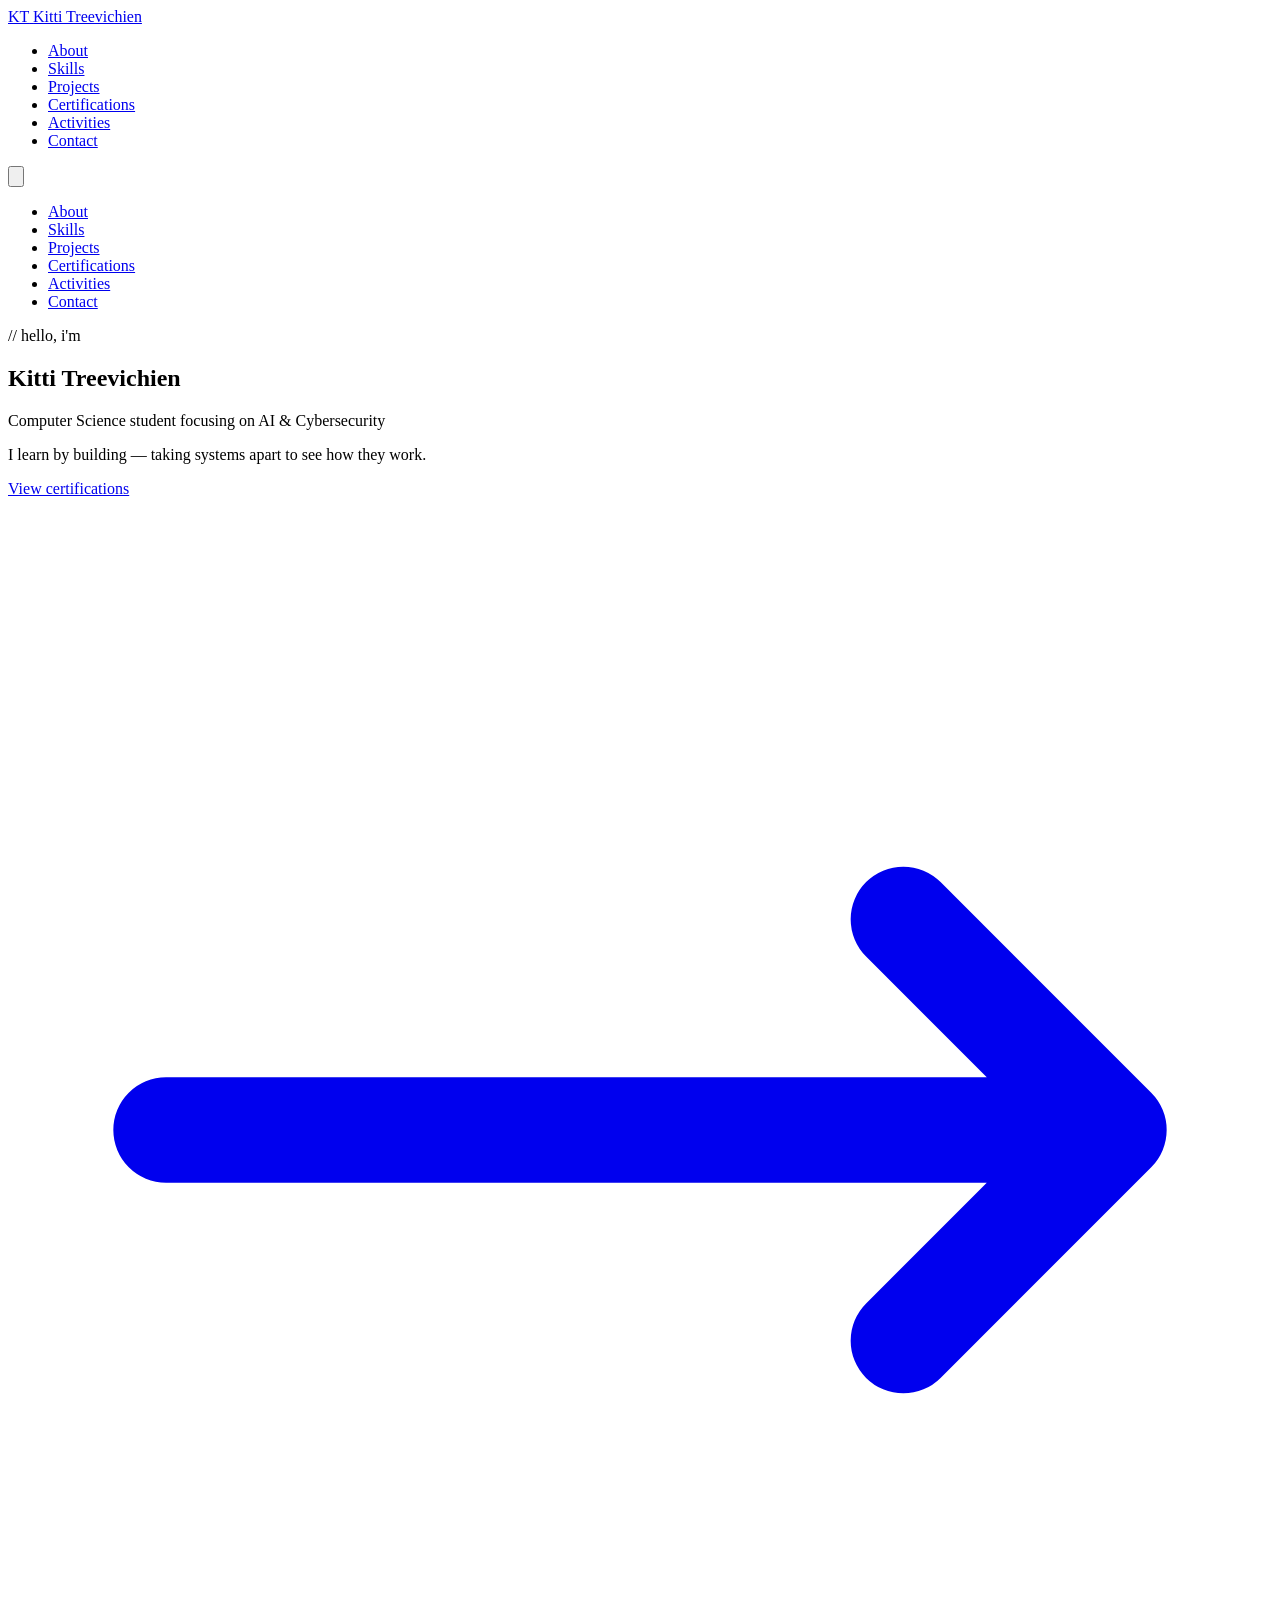
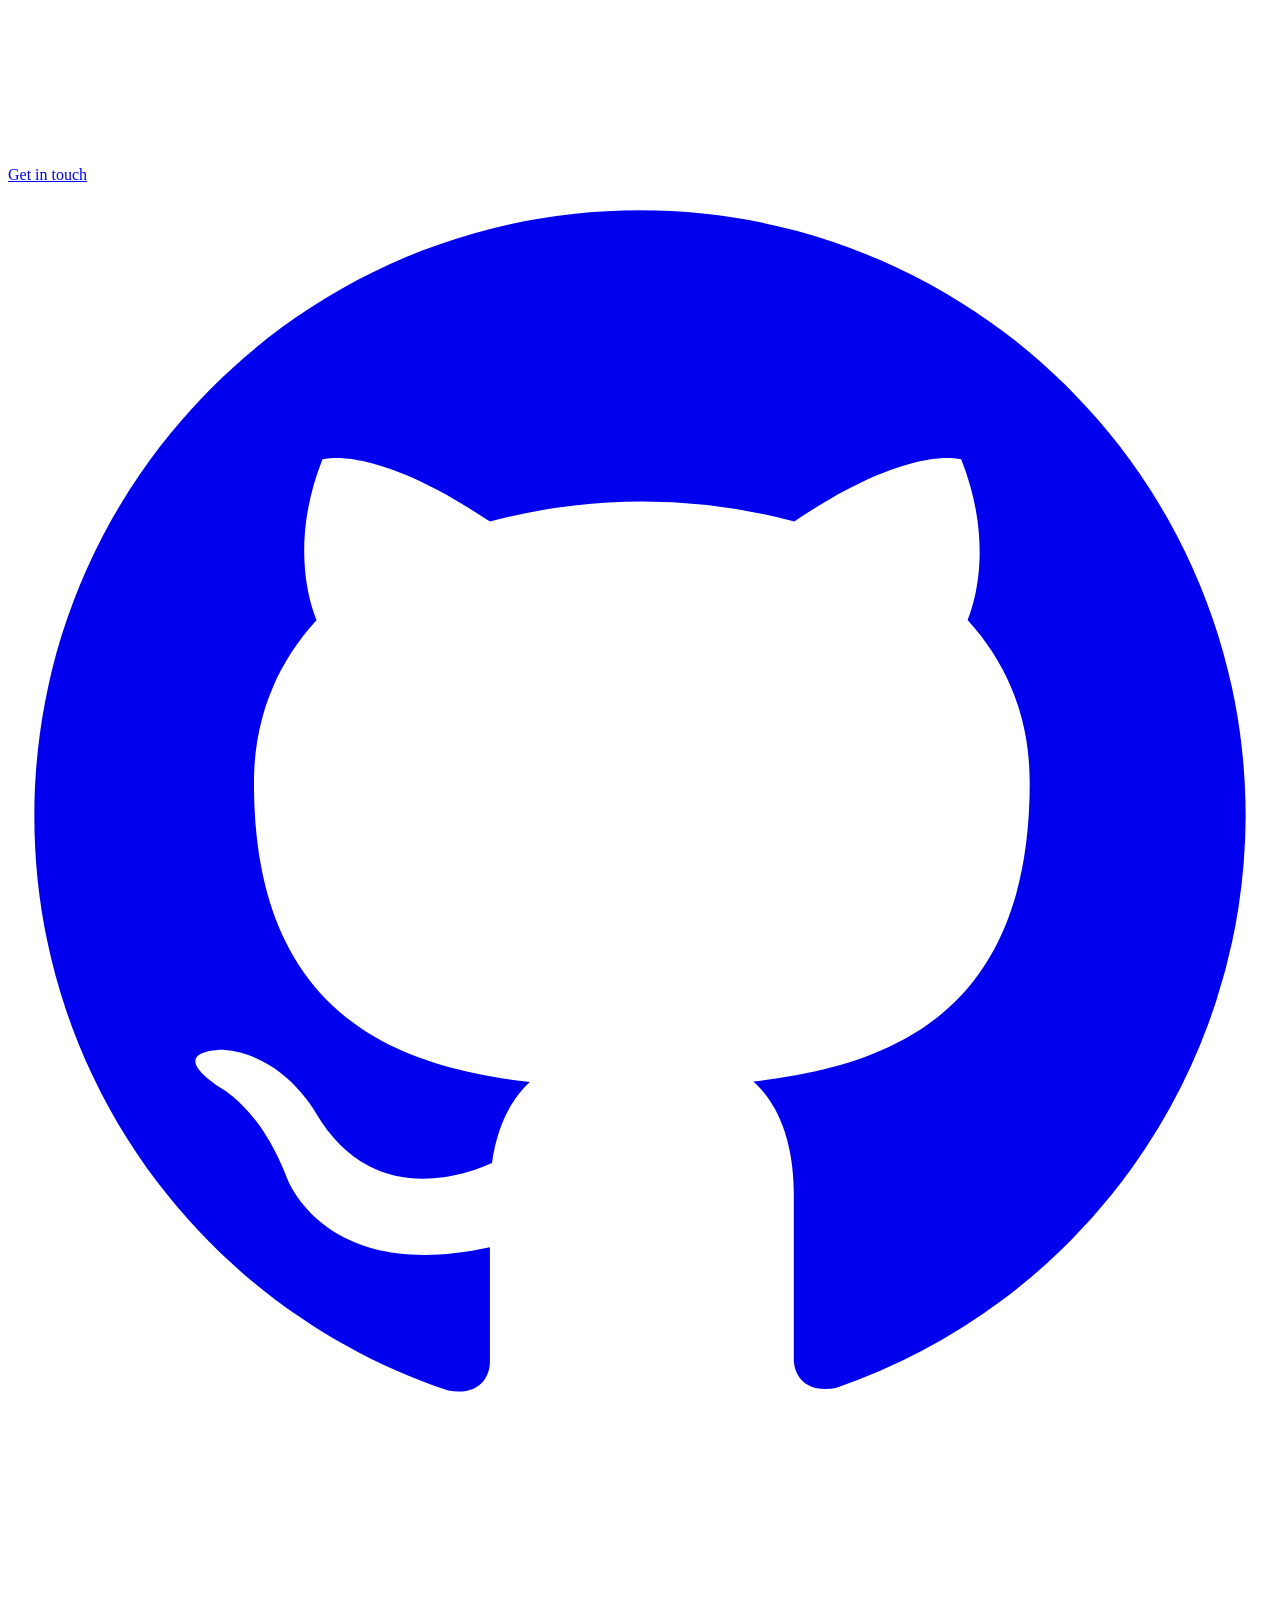
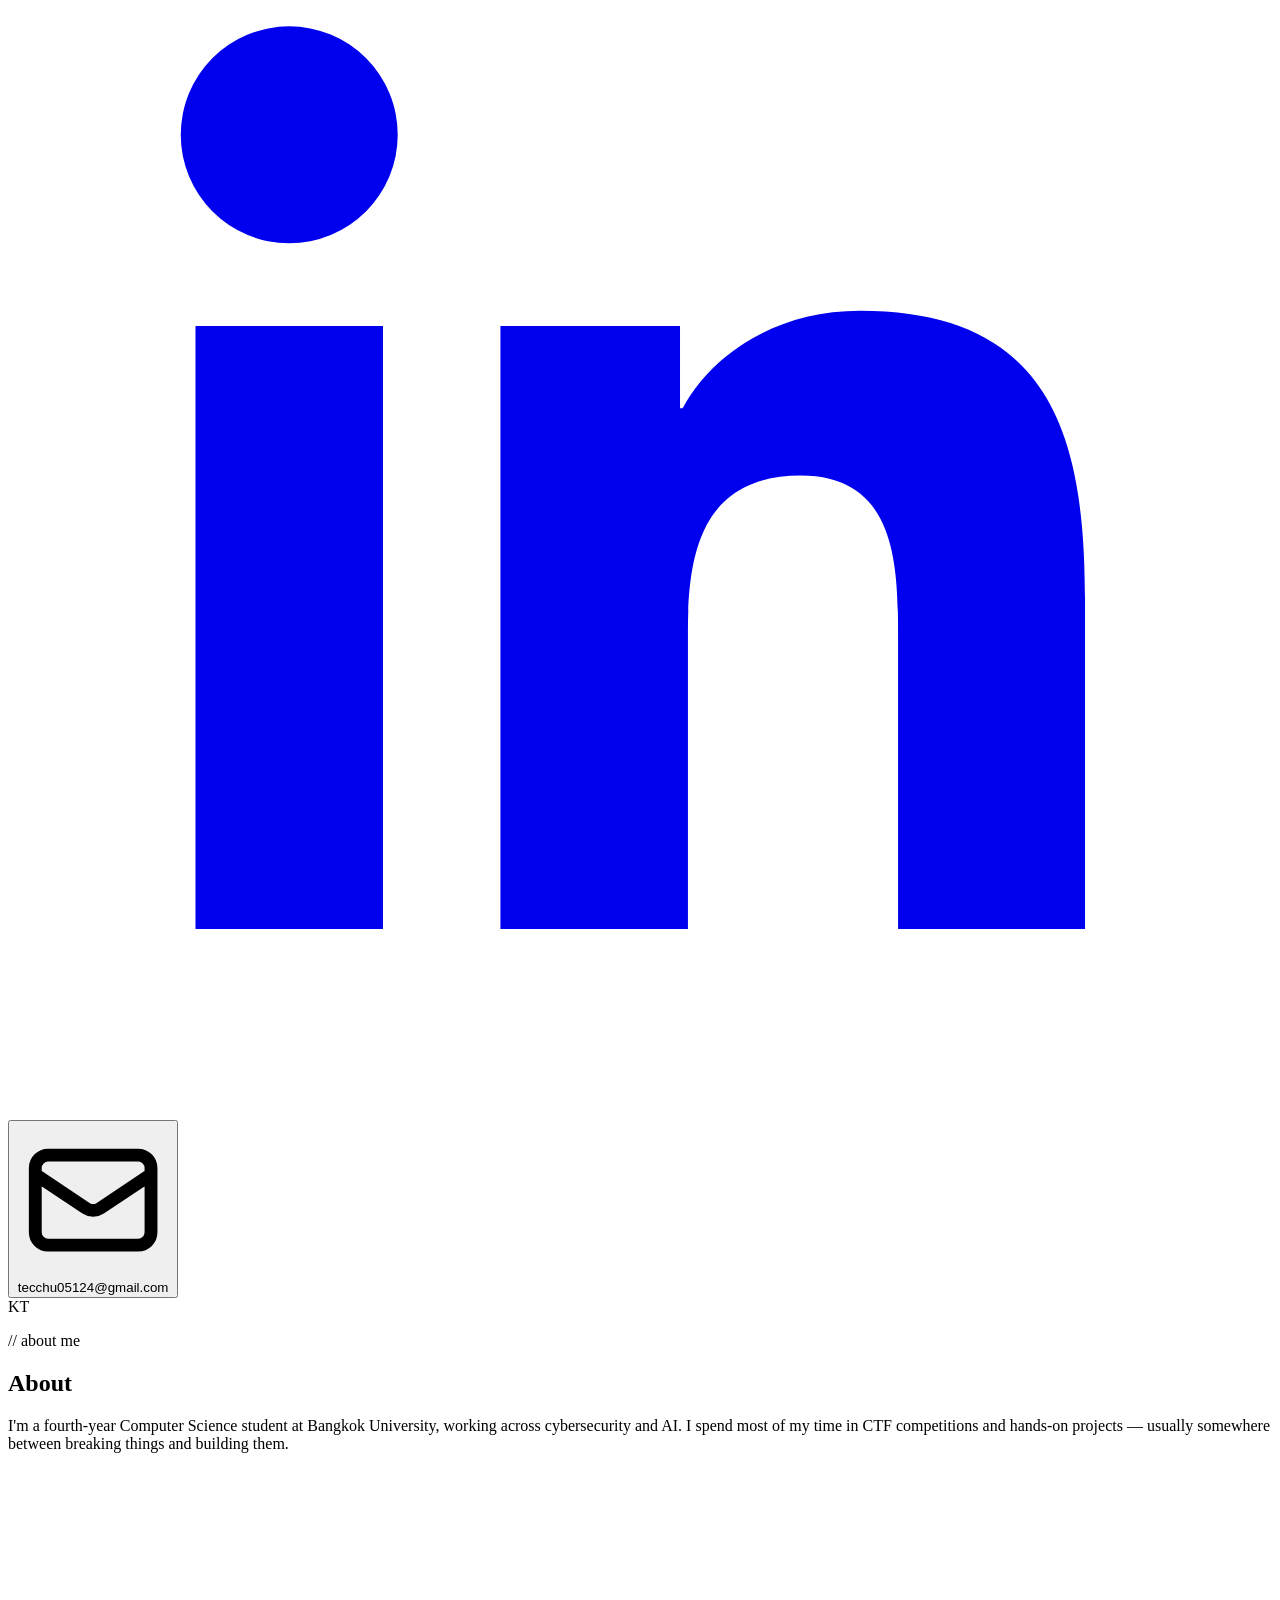
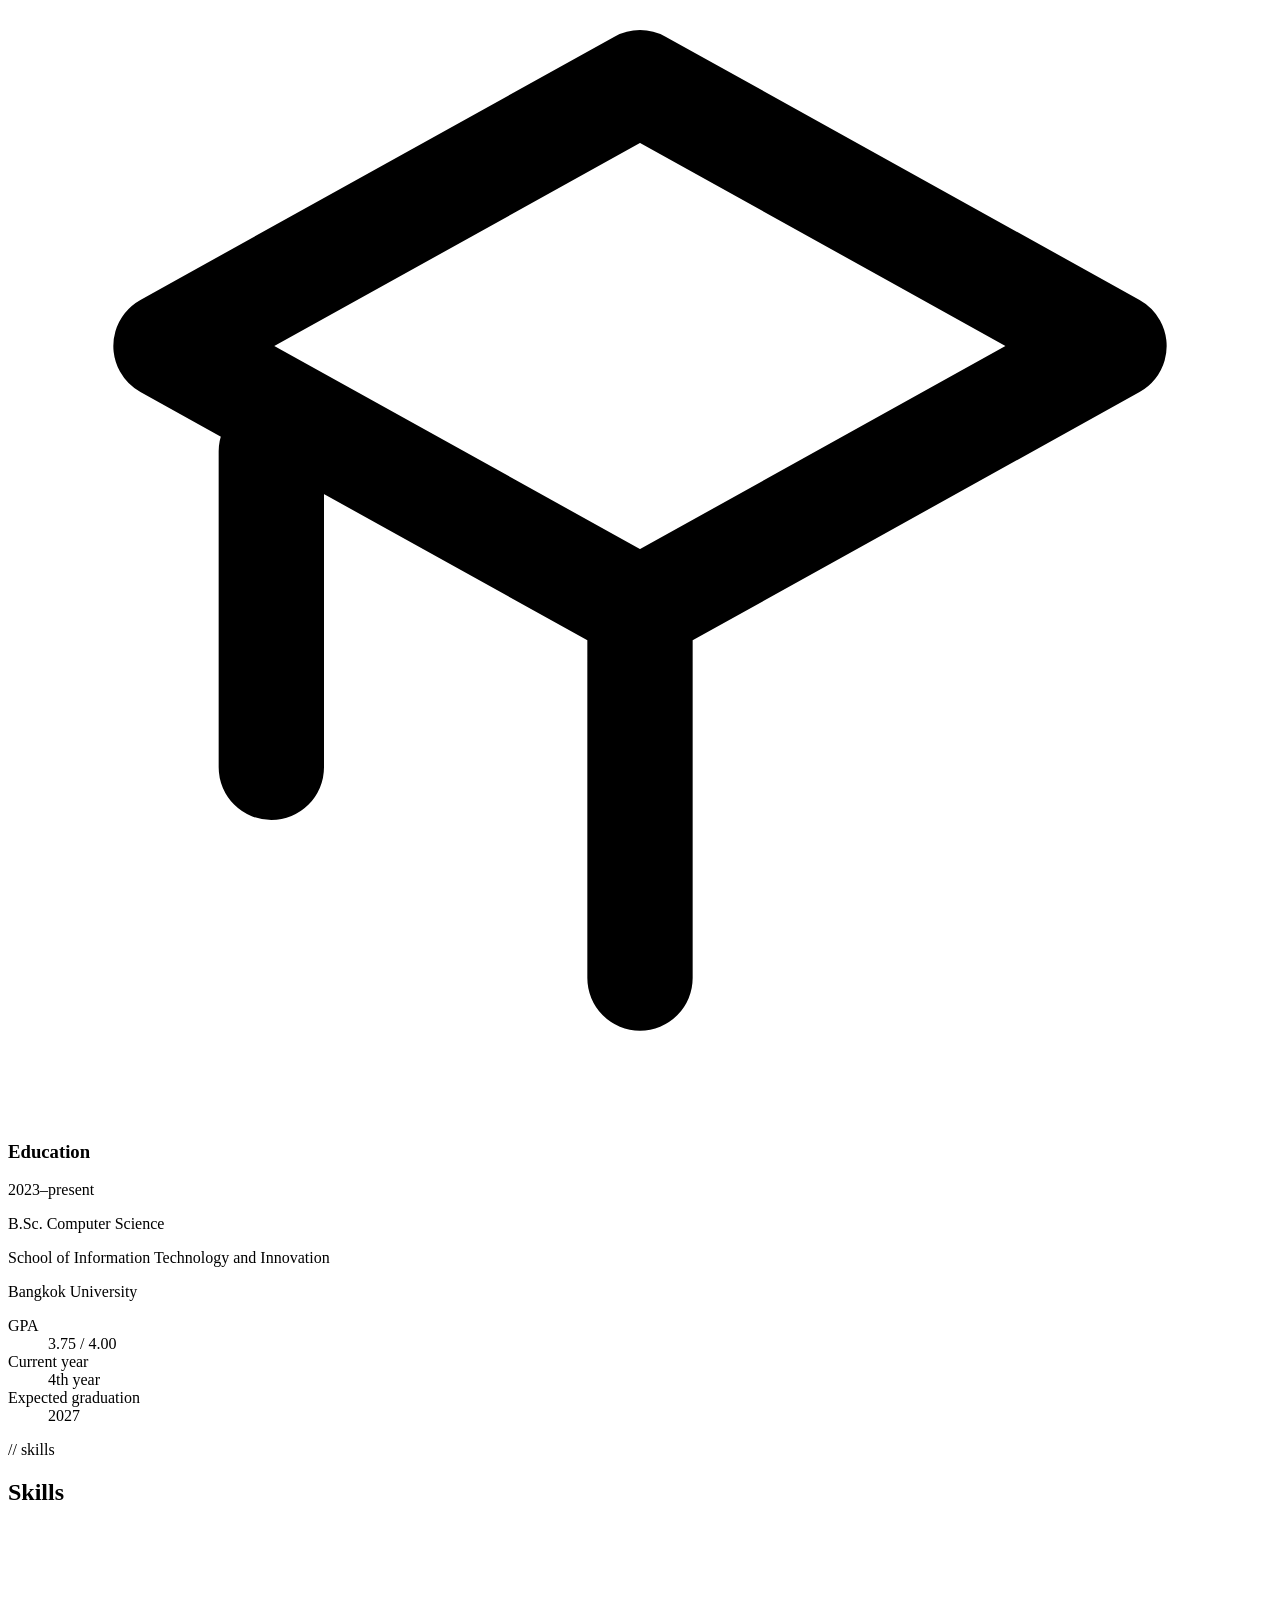
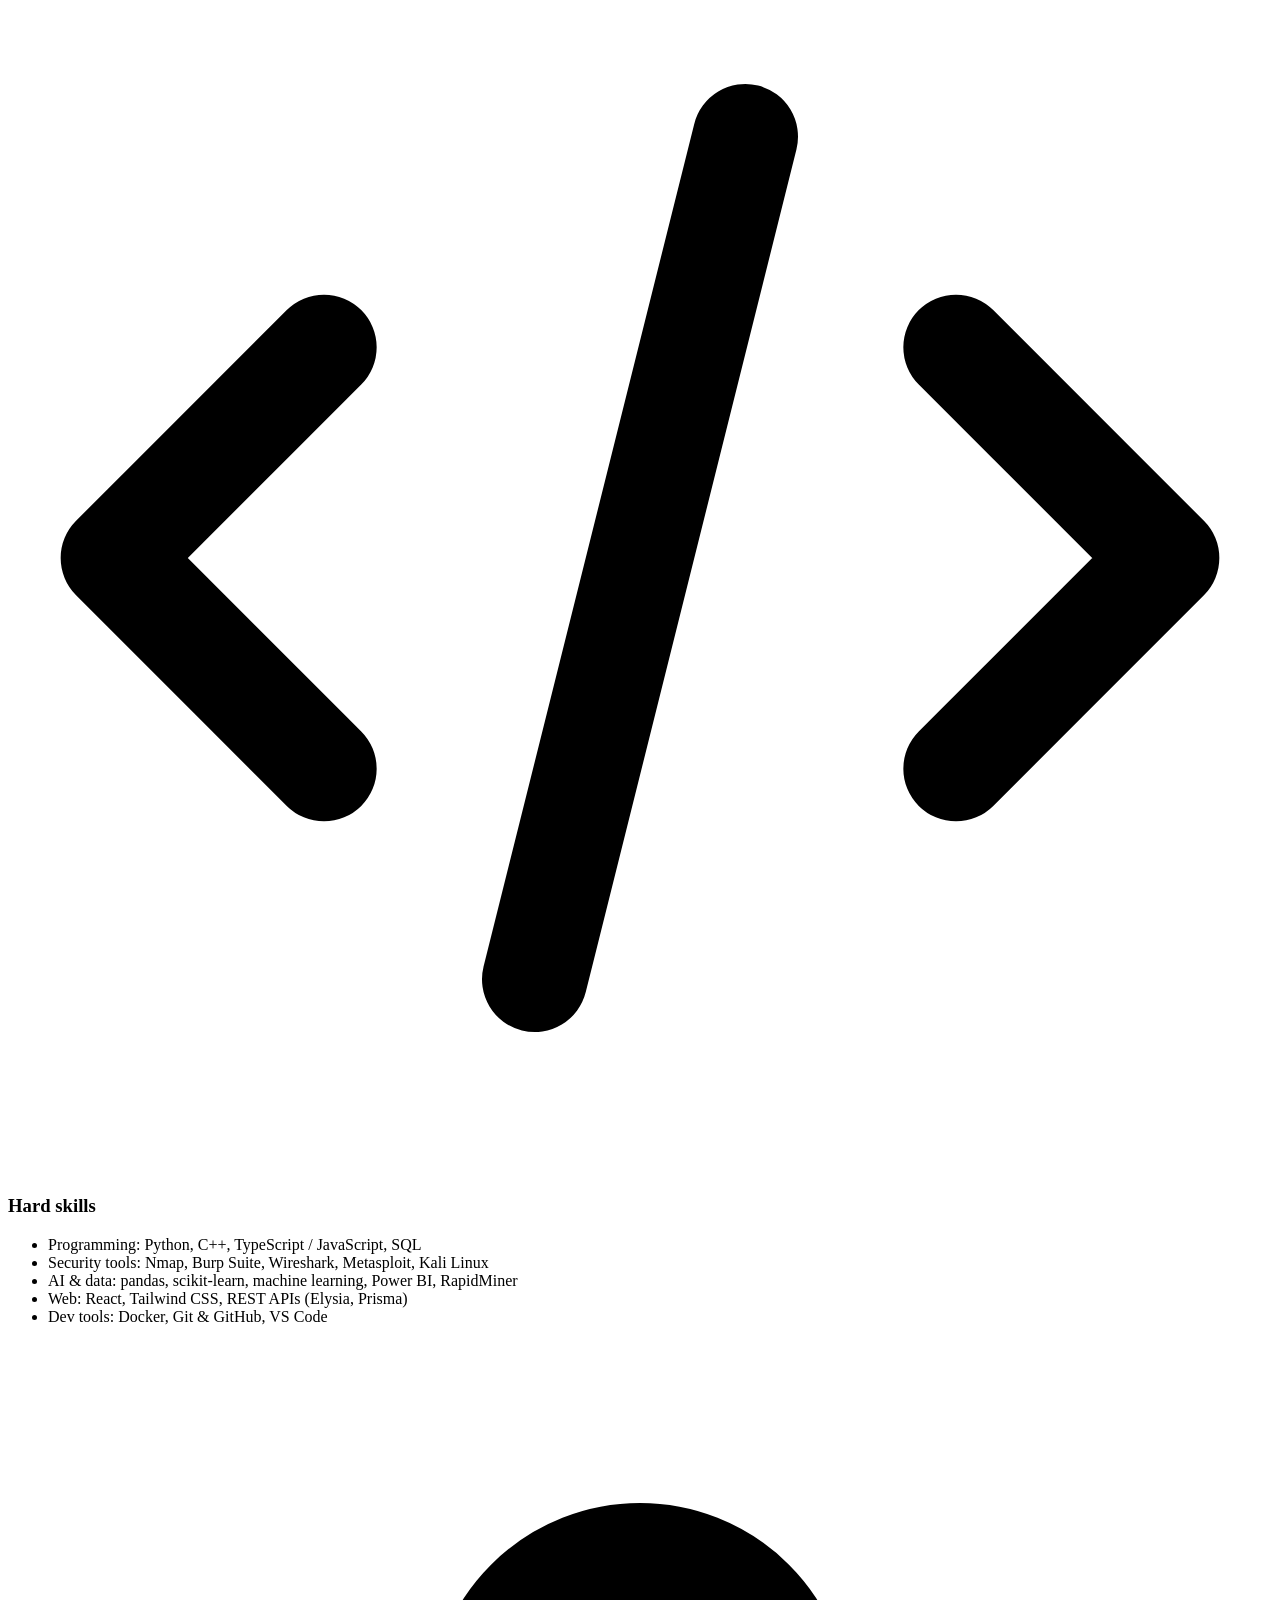
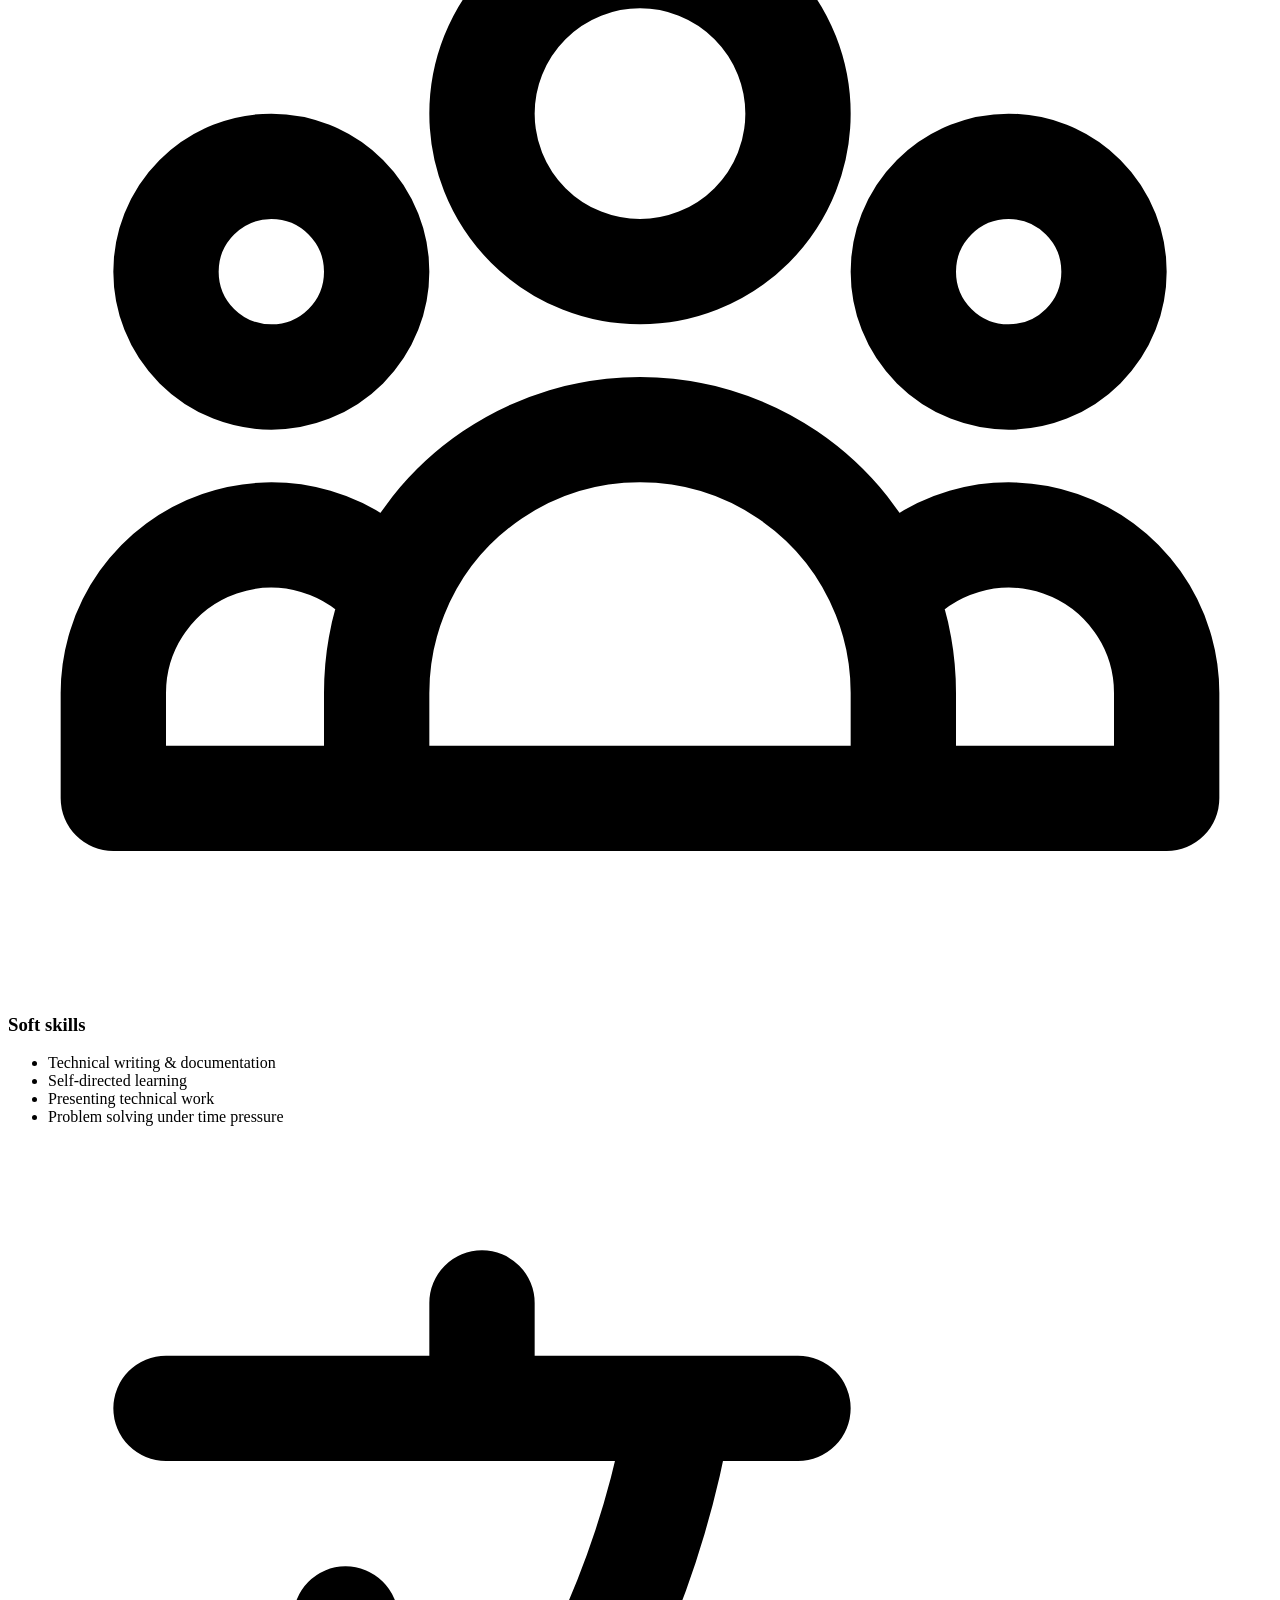
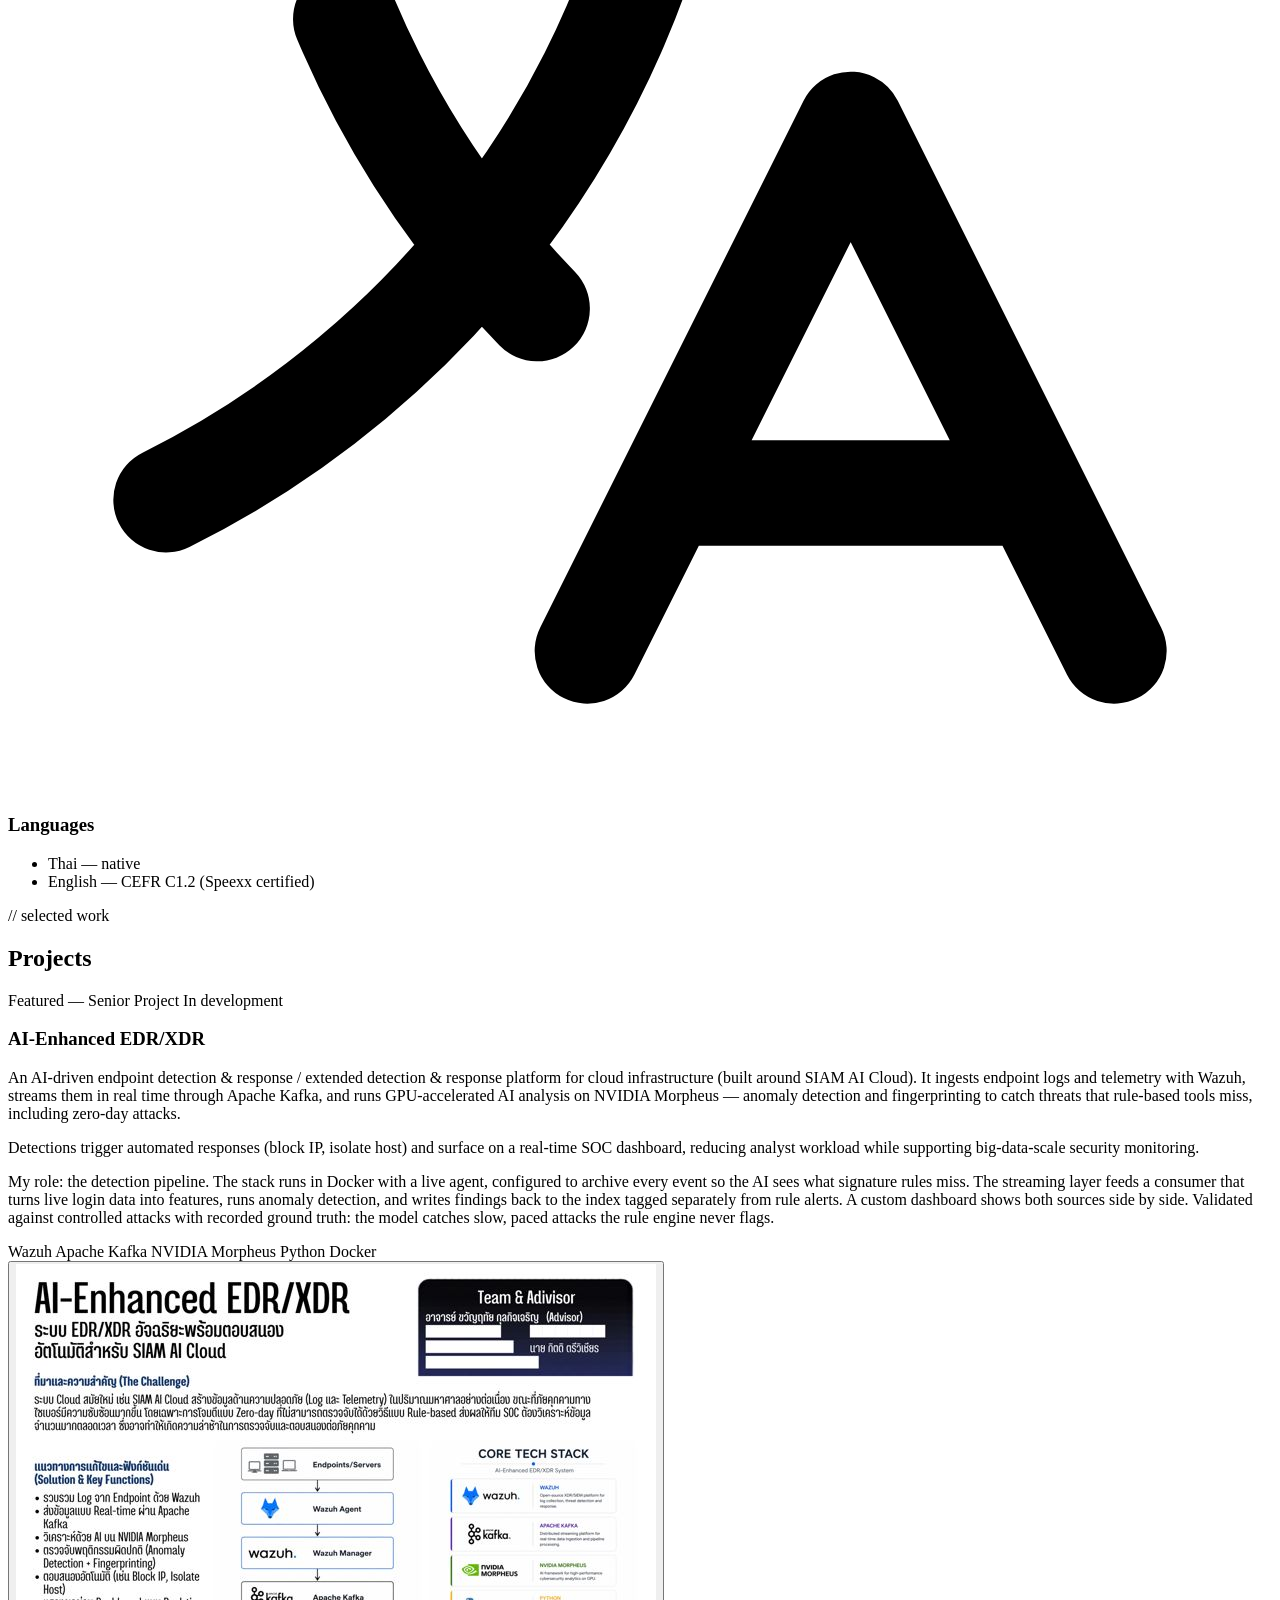
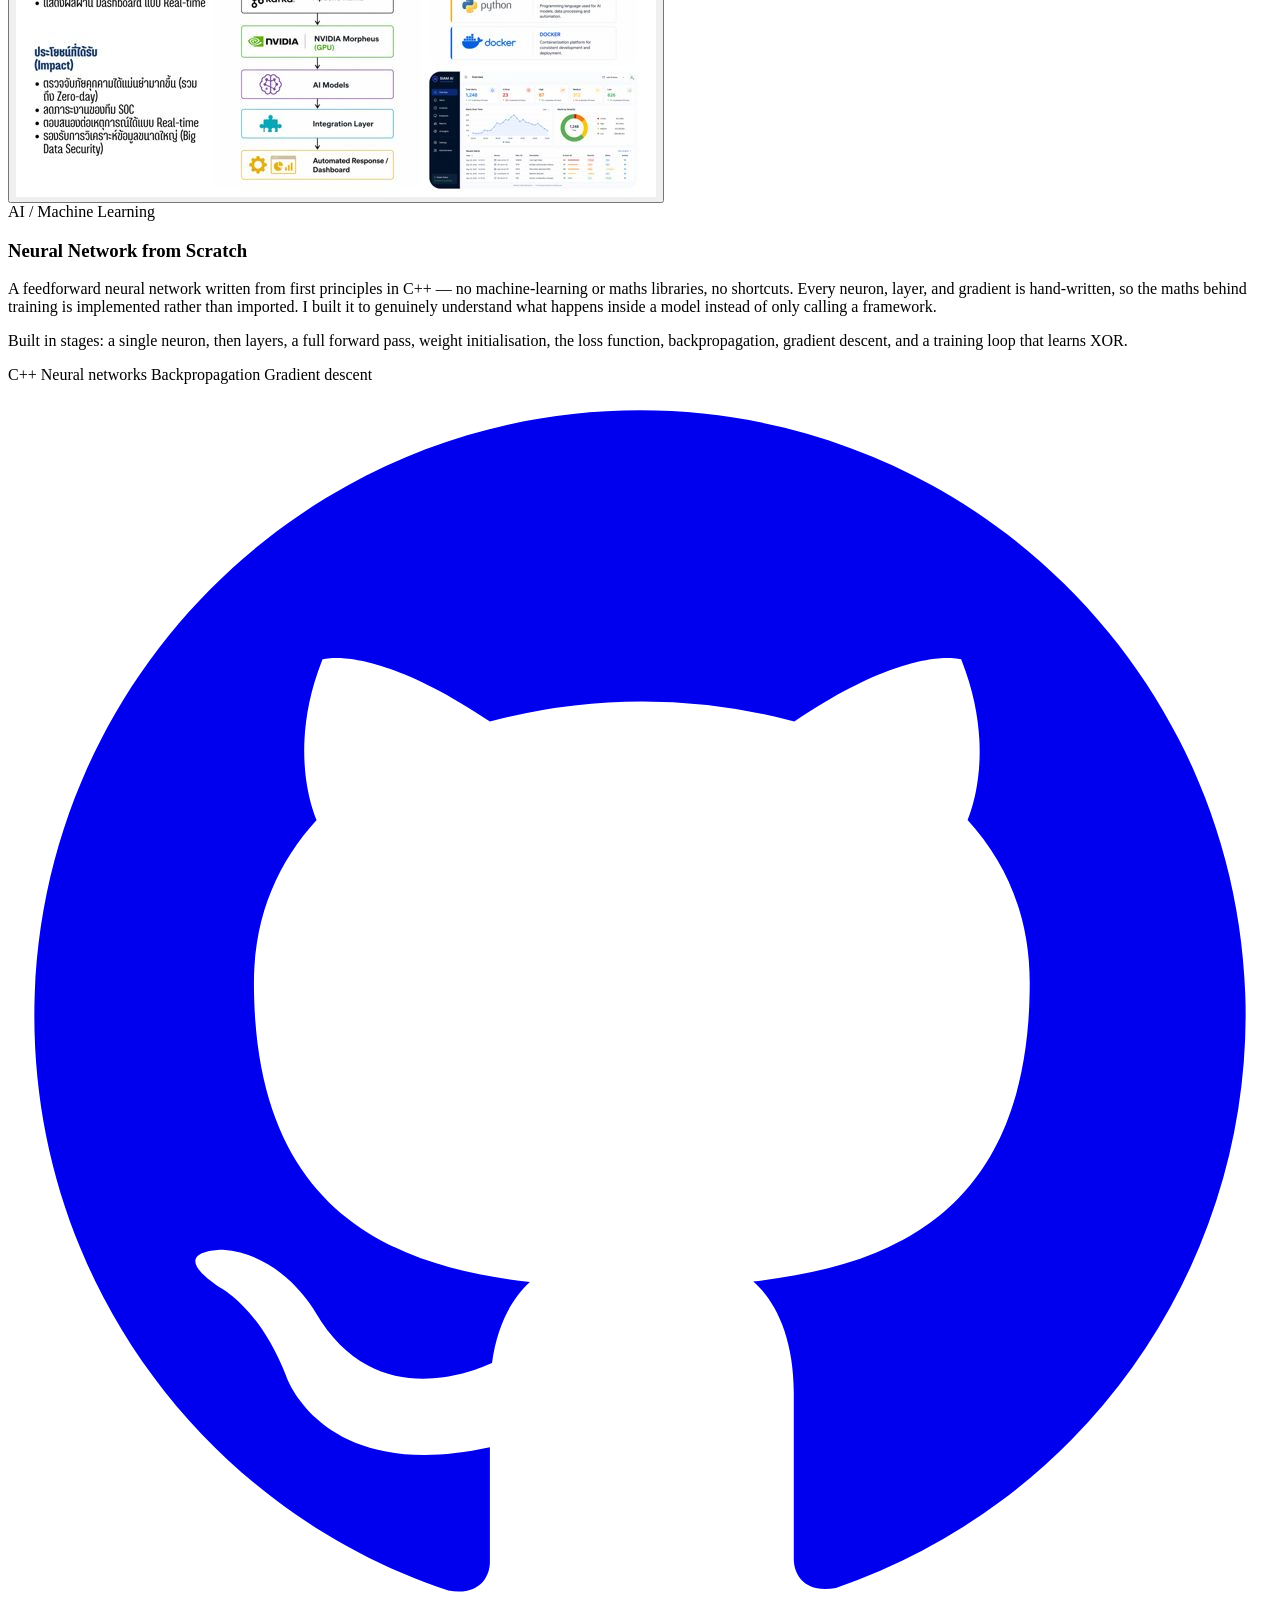
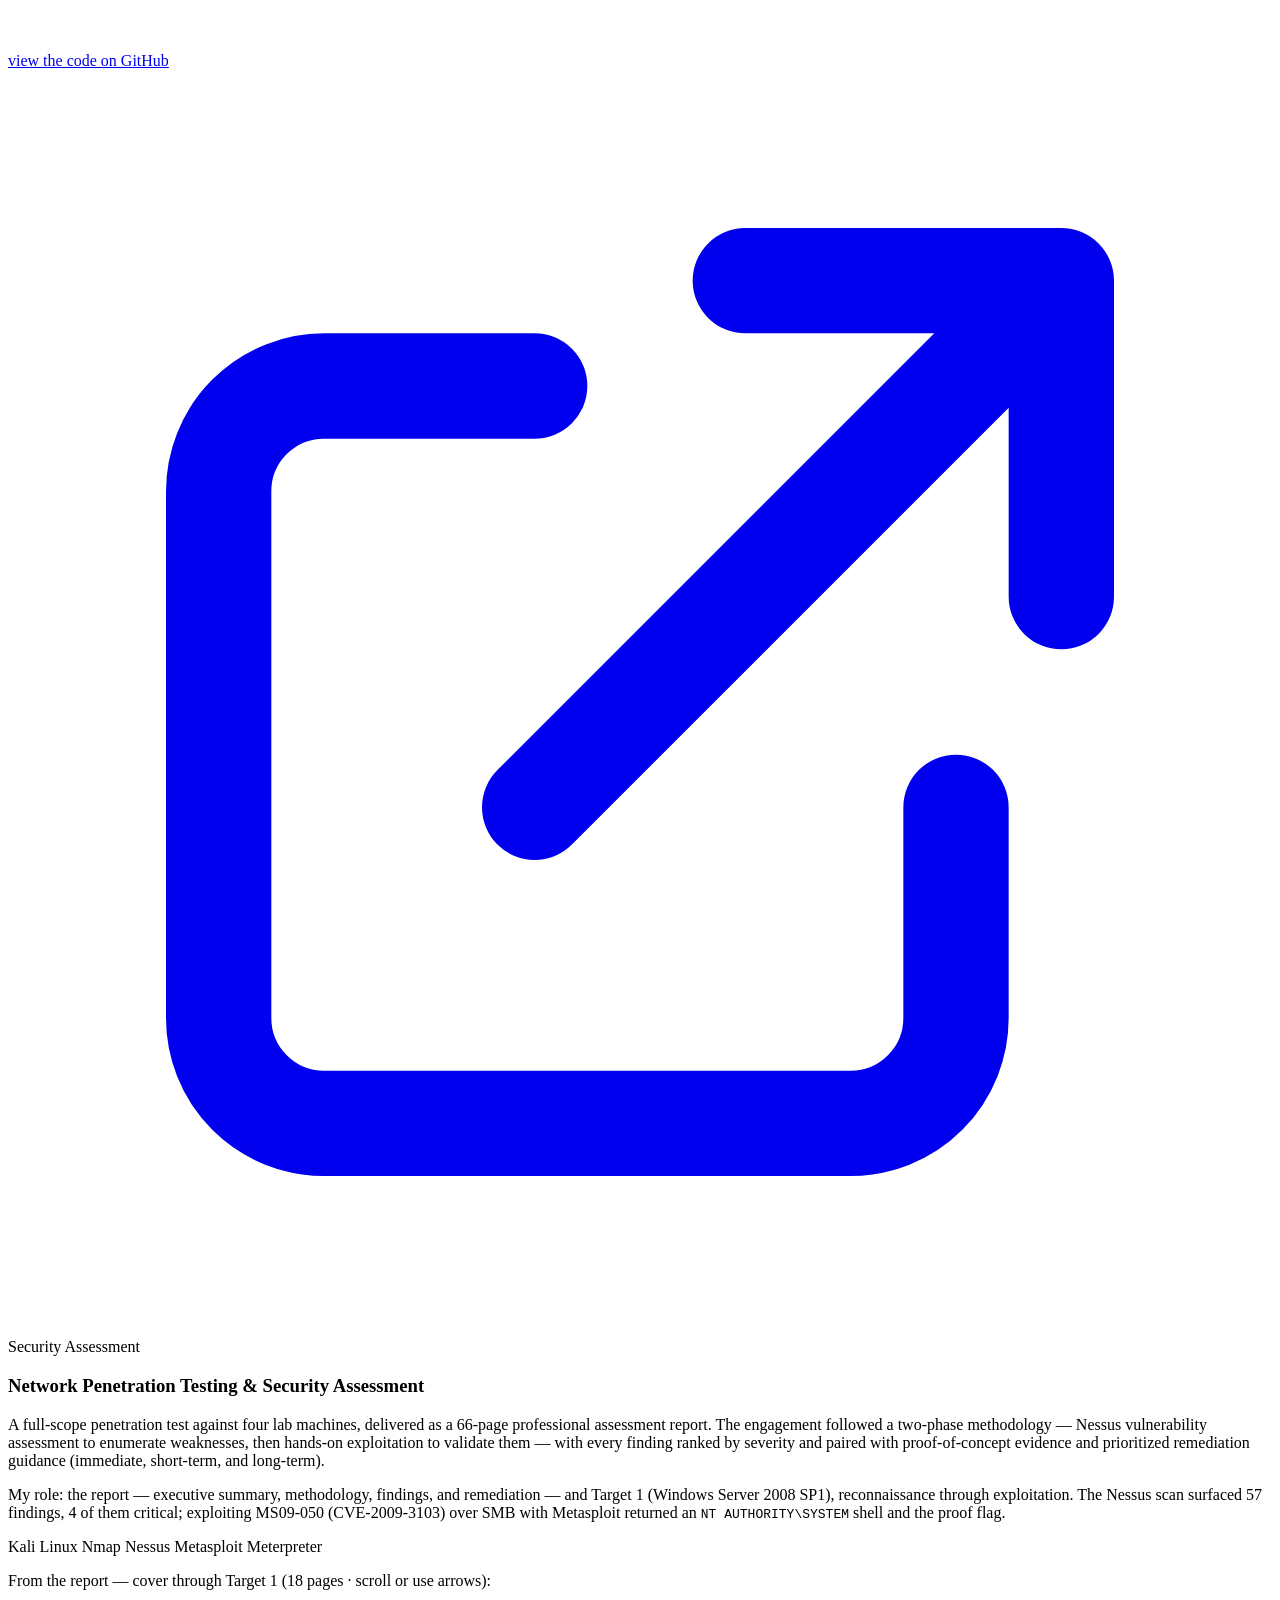
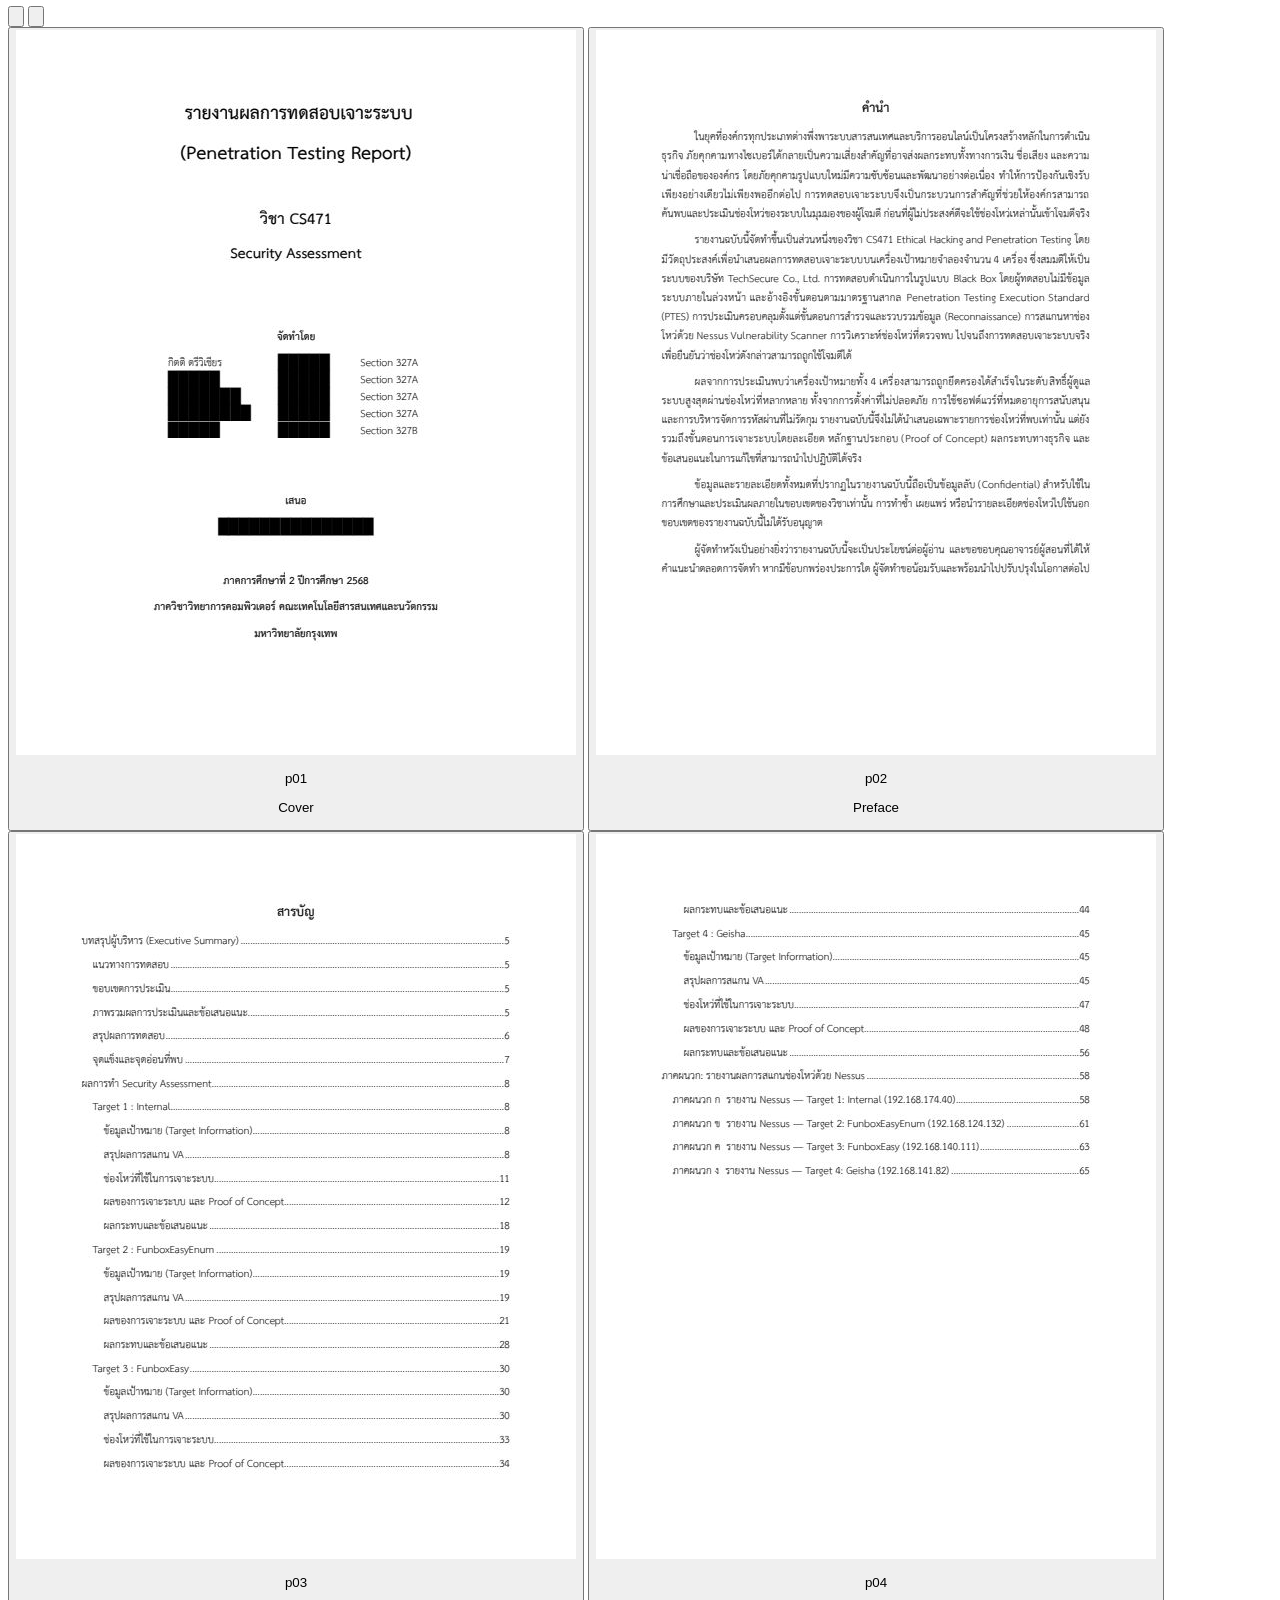
==== commit b532818e: "Update layout" ====
--- a/index.html
+++ b/index.html
@@ -38,7 +38,6 @@
       </a>
       <ul class="hidden md:flex items-center gap-6 text-sm font-medium">
         <li><a href="#about" class="hover:text-teal-700">About</a></li>
-        <li><a href="#education" class="hover:text-teal-700">Education</a></li>
         <li><a href="#skills" class="hover:text-teal-700">Skills</a></li>
         <li><a href="#projects" class="hover:text-teal-700">Projects</a></li>
         <li><a href="#certifications" class="hover:text-teal-700">Certifications</a></li>
@@ -53,7 +52,6 @@
     <div id="mobileMenu" class="hidden md:hidden border-t border-slate-200 bg-white">
       <ul class="px-4 py-3 space-y-1 text-sm font-medium">
         <li><a href="#about" class="block px-3 py-2 rounded-lg hover:bg-slate-100">About</a></li>
-        <li><a href="#education" class="block px-3 py-2 rounded-lg hover:bg-slate-100">Education</a></li>
         <li><a href="#skills" class="block px-3 py-2 rounded-lg hover:bg-slate-100">Skills</a></li>
         <li><a href="#projects" class="block px-3 py-2 rounded-lg hover:bg-slate-100">Projects</a></li>
         <li><a href="#certifications" class="block px-3 py-2 rounded-lg hover:bg-slate-100">Certifications</a></li>
@@ -111,162 +109,101 @@
   <!-- ============ ABOUT ============ -->
   <section id="about" class="bg-white border-y border-slate-200">
     <div class="max-w-6xl mx-auto px-4 sm:px-6 py-16 sm:py-20">
-      <p class="font-mono text-sm text-teal-700 mb-2">// about me</p>
-      <h2 class="text-3xl font-bold text-slate-900 mb-8">About</h2>
-      <div class="space-y-4 text-slate-600 leading-relaxed max-w-3xl">
-        <p>
-          I'm a fourth-year Computer Science student at Bangkok University, working across
-          cybersecurity and AI. In security I've completed foundational tracks on TryHackMe,
-          trained at NCSA CTF bootcamps (both online and onsite), and competed in national and
-          university CTFs.
-        </p>
-        <p>
-          In AI I've worked through AWS Academy coursework (ML foundations, NLP, and generative AI)
-          and Thailand Digital Government Academy programs. Most of my recent project work has been
-          on the AI side.
-        </p>
+      <div class="flex flex-col md:flex-row md:items-start md:justify-between gap-8">
+        <div class="md:max-w-2xl">
+          <p class="font-mono text-sm text-teal-700 mb-2">// about me</p>
+          <h2 class="text-3xl font-bold text-slate-900 mb-6">About</h2>
+          <p class="text-slate-600 leading-relaxed">
+            I'm a fourth-year Computer Science student at Bangkok University, working across
+            cybersecurity and AI. I spend most of my time in CTF competitions and hands-on
+            projects &mdash; usually somewhere between breaking things and building them.
+          </p>
+        </div>
+        <div class="md:w-80 shrink-0 w-full">
+          <div class="rounded-2xl border border-slate-200 bg-slate-50 p-6">
+            <div class="flex items-start justify-between gap-2">
+              <h3 class="font-semibold text-slate-900 flex items-center gap-2">
+                <svg class="w-5 h-5 text-teal-700 shrink-0" fill="none" stroke="currentColor" stroke-width="2" viewBox="0 0 24 24"><path stroke-linecap="round" stroke-linejoin="round" d="M12 14l9-5-9-5-9 5 9 5zm0 0v7m-7-4v-6"/></svg>
+                Education
+              </h3>
+              <span class="font-mono text-xs px-2 py-0.5 rounded-full bg-teal-50 text-teal-700 border border-teal-200 shrink-0">2023&ndash;present</span>
+            </div>
+            <div class="mt-3 text-sm">
+              <p class="font-semibold text-slate-800">B.Sc. Computer Science</p>
+              <p class="text-slate-600">School of Information Technology and Innovation</p>
+              <p class="text-slate-600">Bangkok University</p>
+            </div>
+            <dl class="mt-4 pt-4 border-t border-slate-200 space-y-2 text-sm">
+              <div class="flex items-center justify-between">
+                <dt class="text-slate-500">GPA</dt>
+                <dd class="font-semibold text-slate-900">3.75 / 4.00</dd>
+              </div>
+              <div class="flex items-center justify-between">
+                <dt class="text-slate-500">Current year</dt>
+                <dd class="font-semibold text-slate-900">4th year</dd>
+              </div>
+              <div class="flex items-center justify-between">
+                <dt class="text-slate-500">Expected graduation</dt>
+                <dd class="font-semibold text-slate-900">2027</dd>
+              </div>
+            </dl>
+          </div>
+        </div>
       </div>
     </div>
   </section>
-
-  <!-- ============ EDUCATION ============ -->
-  <section id="education" class="max-w-6xl mx-auto px-4 sm:px-6 py-16 sm:py-20">
-    <p class="font-mono text-sm text-teal-700 mb-2">// education</p>
-    <h2 class="text-3xl font-bold text-slate-900 mb-8">Education</h2>
-    <div class="rounded-2xl border border-slate-200 bg-white p-6 sm:p-8 max-w-3xl">
-      <div class="flex flex-wrap items-start justify-between gap-3">
-        <div>
-          <h3 class="font-bold text-slate-900 text-lg">Bachelor of Science in Computer Science</h3>
-          <p class="text-slate-600 text-sm mt-1">School of Information Technology and Innovation</p>
-          <p class="text-slate-600 text-sm">Bangkok University</p>
         </div>
-        <span class="font-mono text-xs px-2.5 py-1 rounded-full bg-teal-50 text-teal-700 border border-teal-200 shrink-0">2023 &ndash; present</span>
       </div>
-      <dl class="mt-6 pt-5 border-t border-slate-100 grid grid-cols-2 sm:grid-cols-3 gap-x-6 gap-y-4">
-        <div>
-          <dt class="font-mono text-xs text-slate-500">GPA</dt>
-          <dd class="font-semibold text-slate-900 mt-0.5">3.75 <span class="font-normal text-slate-500 text-sm">/ 4.00</span></dd>
-        </div>
-        <div>
-          <dt class="font-mono text-xs text-slate-500">Current year</dt>
-          <dd class="font-semibold text-slate-900 mt-0.5">4th year</dd>
-        </div>
-        <div>
-          <dt class="font-mono text-xs text-slate-500">Expected graduation</dt>
-          <dd class="font-semibold text-slate-900 mt-0.5">2027</dd>
-        </div>
-      </dl>
     </div>
   </section>
-
   <!-- ============ SKILLS ============ -->
   <section id="skills" class="max-w-6xl mx-auto px-4 sm:px-6 py-16 sm:py-20">
     <p class="font-mono text-sm text-teal-700 mb-2">// skills</p>
     <h2 class="text-3xl font-bold text-slate-900 mb-8">Skills</h2>
     <!-- No self-assessed proficiency labels by design; only official levels (CEFR) are shown. -->
 
-    <h3 class="text-lg font-semibold text-slate-900 mb-4">Hard skills</h3>
-    <div class="grid sm:grid-cols-2 gap-5">
+    <div class="grid md:grid-cols-2 gap-5">
 
       <div class="rounded-2xl border border-slate-200 bg-white p-6">
-        <h4 class="font-semibold text-slate-900 mb-4 flex items-center gap-2">
+        <h3 class="font-semibold text-slate-900 mb-4 flex items-center gap-2">
           <svg class="w-5 h-5 text-teal-700" fill="none" stroke="currentColor" stroke-width="2" viewBox="0 0 24 24"><path stroke-linecap="round" stroke-linejoin="round" d="M10 20l4-16m4 4l4 4-4 4M6 16l-4-4 4-4"/></svg>
-          Programming languages
-        </h4>
-        <ul class="space-y-2 text-sm text-slate-700 list-disc list-inside marker:text-teal-700">
-          <li>Python</li>
-          <li>C++</li>
-          <li>TypeScript / JavaScript</li>
-          <li>SQL</li>
+          Hard skills
+        </h3>
+        <ul class="space-y-2.5 text-sm text-slate-600 list-disc list-inside marker:text-teal-700">
+          <li><span class="font-medium text-slate-900">Programming:</span> Python, C++, TypeScript / JavaScript, SQL</li>
+          <li><span class="font-medium text-slate-900">Security tools:</span> Nmap, Burp Suite, Wireshark, Metasploit, Kali Linux</li>
+          <li><span class="font-medium text-slate-900">AI &amp; data:</span> pandas, scikit-learn, machine learning, Power BI, RapidMiner</li>
+          <li><span class="font-medium text-slate-900">Web:</span> React, Tailwind CSS, REST APIs (Elysia, Prisma)</li>
+          <li><span class="font-medium text-slate-900">Dev tools:</span> Docker, Git &amp; GitHub, VS Code</li>
         </ul>
       </div>
 
-      <div class="rounded-2xl border border-slate-200 bg-white p-6">
-        <h4 class="font-semibold text-slate-900 mb-4 flex items-center gap-2">
-          <svg class="w-5 h-5 text-teal-700" fill="none" stroke="currentColor" stroke-width="2" viewBox="0 0 24 24"><path stroke-linecap="round" stroke-linejoin="round" d="M9 12l2 2 4-4m5.618-4.016A11.955 11.955 0 0112 2.944a11.955 11.955 0 01-8.618 3.04A12.02 12.02 0 003 9c0 5.591 3.824 10.29 9 11.622 5.176-1.332 9-6.03 9-11.622 0-1.042-.133-2.052-.382-3.016z"/></svg>
-          Cybersecurity
-        </h4>
-        <ul class="space-y-2 text-sm text-slate-700 list-disc list-inside marker:text-teal-700">
-          <li>Nmap, Burp Suite, Wireshark</li>
-          <li>Metasploit, John the Ripper, hashcat</li>
-          <li>Kali Linux, Ubuntu, Linux Mint</li>
-          <li>TryHackMe</li>
-        </ul>
+      <div class="space-y-5">
+        <div class="rounded-2xl border border-slate-200 bg-white p-6">
+          <h3 class="font-semibold text-slate-900 mb-4 flex items-center gap-2">
+            <svg class="w-5 h-5 text-teal-700" fill="none" stroke="currentColor" stroke-width="2" viewBox="0 0 24 24"><path stroke-linecap="round" stroke-linejoin="round" d="M17 20h5v-2a3 3 0 00-5.356-1.857M17 20H7m10 0v-2c0-.656-.126-1.283-.356-1.857M7 20H2v-2a3 3 0 015.356-1.857M7 20v-2c0-.656.126-1.283.356-1.857m0 0a5.002 5.002 0 019.288 0M15 7a3 3 0 11-6 0 3 3 0 016 0zm6 3a2 2 0 11-4 0 2 2 0 014 0zM7 10a2 2 0 11-4 0 2 2 0 014 0z"/></svg>
+            Soft skills
+          </h3>
+          <ul class="space-y-2.5 text-sm text-slate-600 list-disc list-inside marker:text-teal-700">
+            <li>Technical writing &amp; documentation</li>
+            <li>Self-directed learning</li>
+            <li>Presenting technical work</li>
+            <li>Problem solving under time pressure</li>
+          </ul>
+        </div>
+
+        <div class="rounded-2xl border border-slate-200 bg-white p-6">
+          <h3 class="font-semibold text-slate-900 mb-4 flex items-center gap-2">
+            <svg class="w-5 h-5 text-teal-700" fill="none" stroke="currentColor" stroke-width="2" viewBox="0 0 24 24"><path stroke-linecap="round" stroke-linejoin="round" d="M3 5h12M9 3v2m1.048 9.5A18.022 18.022 0 016.412 9m6.088 9h7M11 21l5-10 5 10M12.751 5C11.783 10.77 8.07 15.61 3 18.129"/></svg>
+            Languages
+          </h3>
+          <ul class="space-y-2.5 text-sm text-slate-600 list-disc list-inside marker:text-teal-700">
+            <li>Thai &mdash; native</li>
+            <li>English &mdash; CEFR C1.2 (Speexx certified)</li>
+          </ul>
+        </div>
       </div>
 
-      <div class="rounded-2xl border border-slate-200 bg-white p-6">
-        <h4 class="font-semibold text-slate-900 mb-4 flex items-center gap-2">
-          <svg class="w-5 h-5 text-teal-700" fill="none" stroke="currentColor" stroke-width="2" viewBox="0 0 24 24"><path stroke-linecap="round" stroke-linejoin="round" d="M3 15a4 4 0 004 4h9a5 5 0 10-.1-9.999 5.002 5.002 0 10-9.78 2.096A4.001 4.001 0 003 15z"/></svg>
-          AI &amp; data
-        </h4>
-        <ul class="space-y-2 text-sm text-slate-700 list-disc list-inside marker:text-teal-700">
-          <li>pandas, scikit-learn</li>
-          <li>Power BI, RapidMiner</li>
-          <li>Machine learning, NLP</li>
-          <li>Generative AI</li>
-        </ul>
-      </div>
-
-      <div class="rounded-2xl border border-slate-200 bg-white p-6">
-        <h4 class="font-semibold text-slate-900 mb-4 flex items-center gap-2">
-          <svg class="w-5 h-5 text-teal-700" fill="none" stroke="currentColor" stroke-width="2" viewBox="0 0 24 24"><path stroke-linecap="round" stroke-linejoin="round" d="M10 20l4-16m4 4l4 4-4 4M6 16l-4-4 4-4"/></svg>
-          Web &amp; databases
-        </h4>
-        <ul class="space-y-2 text-sm text-slate-700 list-disc list-inside marker:text-teal-700">
-          <li>React, Tailwind CSS</li>
-          <li>REST APIs &mdash; Elysia, Prisma</li>
-          <li>MS SQL, SQLite</li>
-        </ul>
-      </div>
-
-      <div class="rounded-2xl border border-slate-200 bg-white p-6 sm:col-span-2">
-        <h4 class="font-semibold text-slate-900 mb-4 flex items-center gap-2">
-          <svg class="w-5 h-5 text-teal-700" fill="none" stroke="currentColor" stroke-width="2" viewBox="0 0 24 24"><path stroke-linecap="round" stroke-linejoin="round" d="M10.325 4.317c.426-1.756 2.924-1.756 3.35 0a1.724 1.724 0 002.573 1.066c1.543-.94 3.31.826 2.37 2.37a1.724 1.724 0 001.065 2.572c1.756.426 1.756 2.924 0 3.35a1.724 1.724 0 00-1.066 2.573c.94 1.543-.826 3.31-2.37 2.37a1.724 1.724 0 00-2.572 1.065c-.426 1.756-2.924 1.756-3.35 0a1.724 1.724 0 00-2.573-1.066c-1.543.94-3.31-.826-2.37-2.37a1.724 1.724 0 00-1.065-2.572c-1.756-.426-1.756-2.924 0-3.35a1.724 1.724 0 001.066-2.573c-.94-1.543.826-3.31 2.37-2.37.996.608 2.296.07 2.572-1.065z"/><path stroke-linecap="round" stroke-linejoin="round" d="M15 12a3 3 0 11-6 0 3 3 0 016 0z"/></svg>
-          Tools &amp; platforms
-        </h4>
-        <ul class="space-y-2 text-sm text-slate-700 list-disc list-inside marker:text-teal-700 sm:columns-2">
-          <li>Docker</li>
-          <li>Git &amp; GitHub</li>
-          <li>VS Code</li>
-          <li>VirtualBox, VMware, Hyper-V</li>
-          <li>AI-assisted development</li>
-        </ul>
-      </div>
-
-    </div>
-
-    <h3 class="text-lg font-semibold text-slate-900 mt-10 mb-2">Soft skills</h3>
-    <p class="text-sm text-slate-500 mb-4">Each one reflects work shown elsewhere on this page.</p>
-    <div class="grid sm:grid-cols-2 gap-5">
-
-      <div class="rounded-2xl border border-slate-200 bg-white p-6">
-        <h4 class="font-semibold text-slate-900">Technical writing &amp; documentation</h4>
-        <p class="mt-2 text-sm text-slate-600 leading-relaxed">Authored a 66-page penetration testing report &mdash; executive summary through remediation guidance &mdash; and keep a running build log of decisions and failures on my senior project.</p>
-      </div>
-
-      <div class="rounded-2xl border border-slate-200 bg-white p-6">
-        <h4 class="font-semibold text-slate-900">Self-directed learning</h4>
-        <p class="mt-2 text-sm text-slate-600 leading-relaxed">Built a neural network from scratch in C++ to understand the maths behind it, alongside 20+ certifications and a CTF competition or bootcamp most months.</p>
-      </div>
-
-      <div class="rounded-2xl border border-slate-200 bg-white p-6">
-        <h4 class="font-semibold text-slate-900">Presenting technical work</h4>
-        <p class="mt-2 text-sm text-slate-600 leading-relaxed">Presented my senior project at the IT Empowering Day student showcase and answered questions from industry representatives.</p>
-      </div>
-
-      <div class="rounded-2xl border border-slate-200 bg-white p-6">
-        <h4 class="font-semibold text-slate-900">Problem solving under time limits</h4>
-        <p class="mt-2 text-sm text-slate-600 leading-relaxed">Jeopardy-style CTF competitions with fixed time windows &mdash; 21 of 25 challenges solved at the NCSA &times; Cisco CTF, 40 of 50 in the NCSA AI CTF qualifier.</p>
-      </div>
-
-    </div>
-
-    <h3 class="text-lg font-semibold text-slate-900 mt-10 mb-4">Languages</h3>
-    <div class="rounded-2xl border border-slate-200 bg-white p-6 max-w-md">
-      <ul class="space-y-2.5 text-sm">
-        <li class="flex items-center justify-between gap-2"><span>Thai</span><span class="shrink-0 font-mono text-xs px-2 py-0.5 rounded-full bg-teal-50 text-teal-700 border border-teal-200">Native</span></li>
-        <li class="flex items-center justify-between gap-2"><span>English &mdash; Speexx certified</span><span class="shrink-0 font-mono text-xs px-2 py-0.5 rounded-full bg-teal-50 text-teal-700 border border-teal-200">CEFR C1.2</span></li>
-      </ul>
     </div>
   </section>
 
@@ -286,7 +223,6 @@
           <div class="grid md:grid-cols-2 gap-6 items-start">
             <div>
               <h3 class="font-bold text-slate-900 text-xl">AI-Enhanced EDR/XDR</h3>
-              <p class="font-mono text-xs text-slate-500 mt-1">CS497 Computer Science Project I</p>
               <p class="mt-4 text-sm text-slate-600 leading-relaxed">
                 An AI-driven endpoint detection &amp; response / extended detection &amp; response platform for cloud
                 infrastructure (built around SIAM AI Cloud). It ingests endpoint logs and telemetry with
@@ -323,7 +259,6 @@
             <span class="font-mono text-xs px-2 py-0.5 rounded-full bg-teal-50 text-teal-700 border border-teal-200">AI / Machine Learning</span>
           </div>
           <h3 class="font-bold text-slate-900 text-xl">Neural Network from Scratch</h3>
-          <p class="font-mono text-xs text-slate-500 mt-1">Personal project · self-directed</p>
           <p class="mt-4 text-sm text-slate-600 leading-relaxed">
             A feedforward neural network written from first principles in C++ — no machine-learning or maths
             libraries, no shortcuts. Every neuron, layer, and gradient is hand-written, so the maths behind
@@ -353,7 +288,6 @@
             <span class="font-mono text-xs px-2 py-0.5 rounded-full bg-teal-50 text-teal-700 border border-teal-200">Security Assessment</span>
           </div>
           <h3 class="font-bold text-slate-900 text-xl">Network Penetration Testing &amp; Security Assessment</h3>
-          <p class="font-mono text-xs text-slate-500 mt-1">CS471 Ethical Hacking &amp; Penetration Testing</p>
           <p class="mt-4 text-sm text-slate-600 leading-relaxed">
             A full-scope penetration test against four lab machines, delivered as a 66-page professional
             assessment report. The engagement followed a two-phase methodology — Nessus vulnerability
@@ -579,7 +513,6 @@
             <span class="font-mono text-xs px-2 py-0.5 rounded-full bg-slate-100 text-slate-600 border border-slate-200">IoT · Hardware</span>
           </div>
           <h3 class="font-bold text-slate-900 text-xl">Smart Air Purifier with PM2.5 Monitoring</h3>
-          <p class="font-mono text-xs text-slate-500 mt-1">CS423 Internet of Things &amp; Applications</p>
           <p class="mt-4 text-sm text-slate-600 leading-relaxed">
             An ESP32-based smart-home device that continuously measures airborne particulates (PM1.0 / PM2.5 / PM10)
             with a laser sensor and automatically switches a fan on when air quality drops or a person is detected.
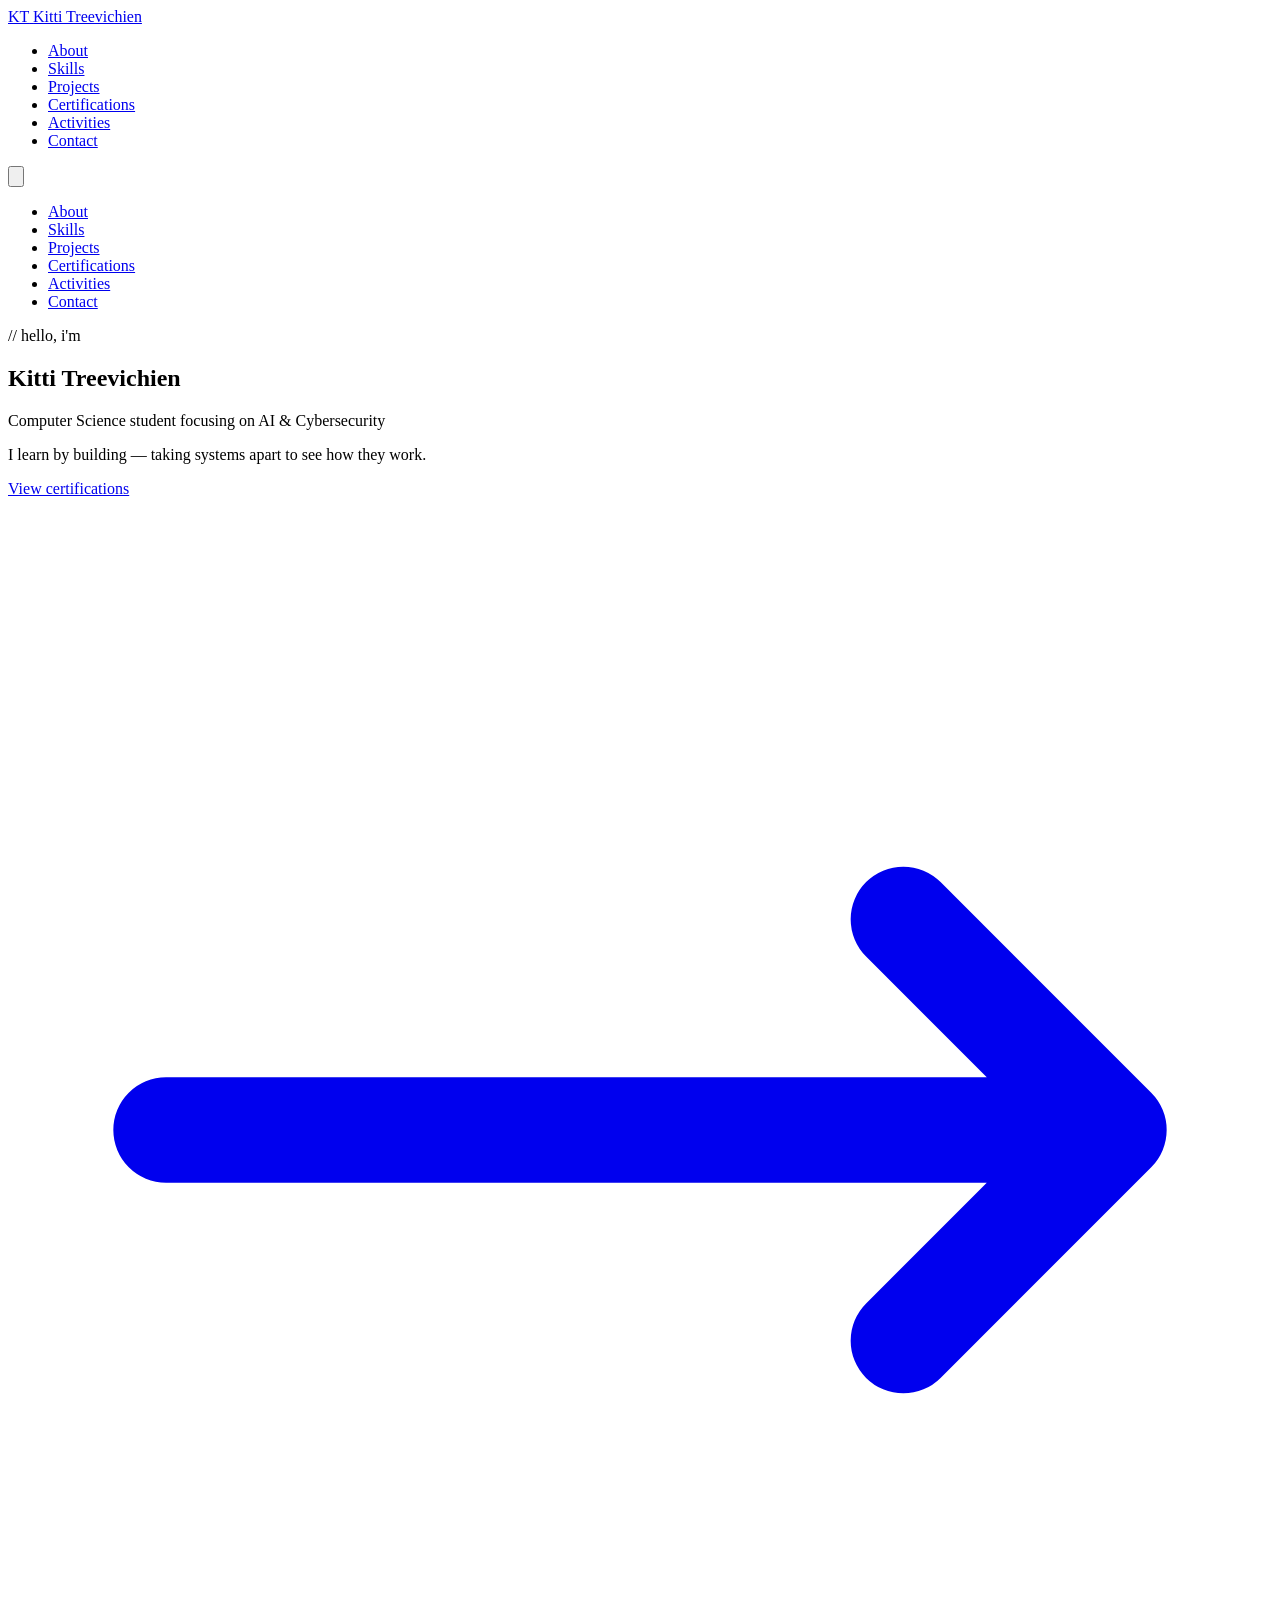
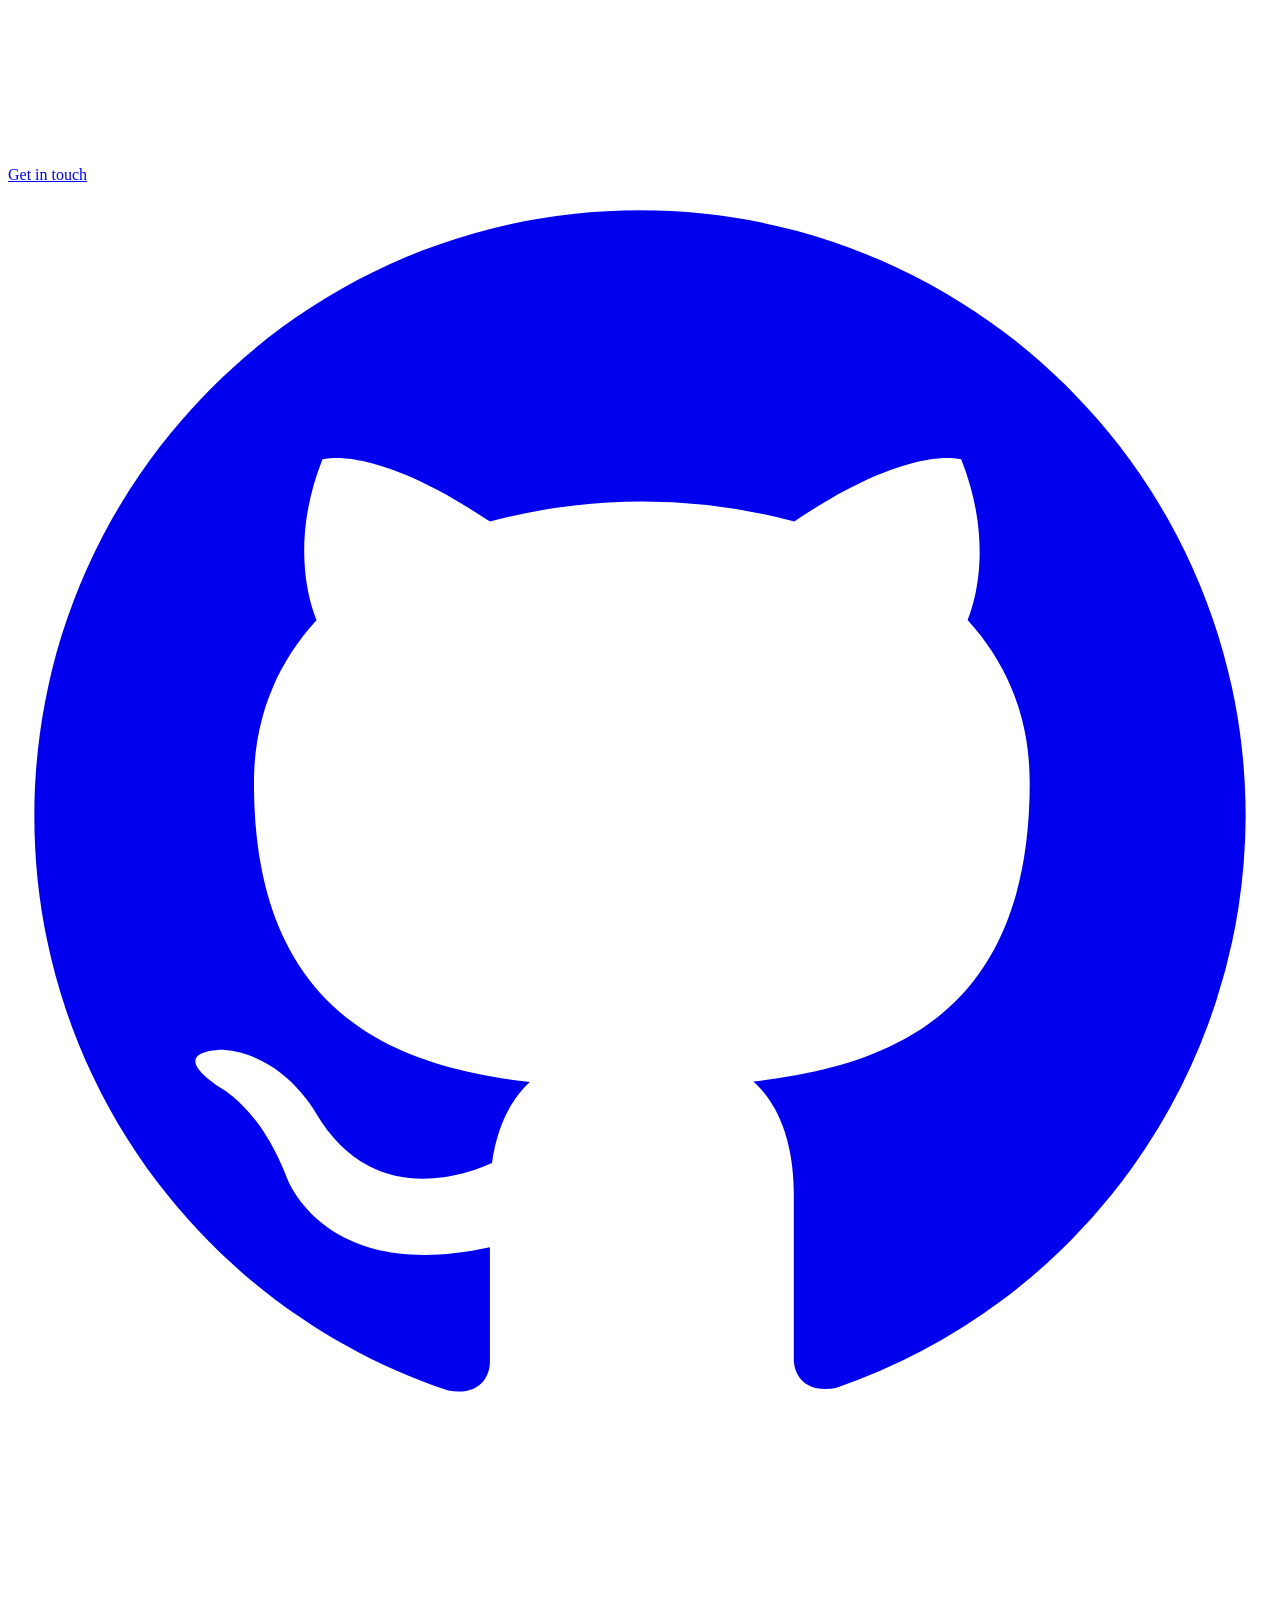
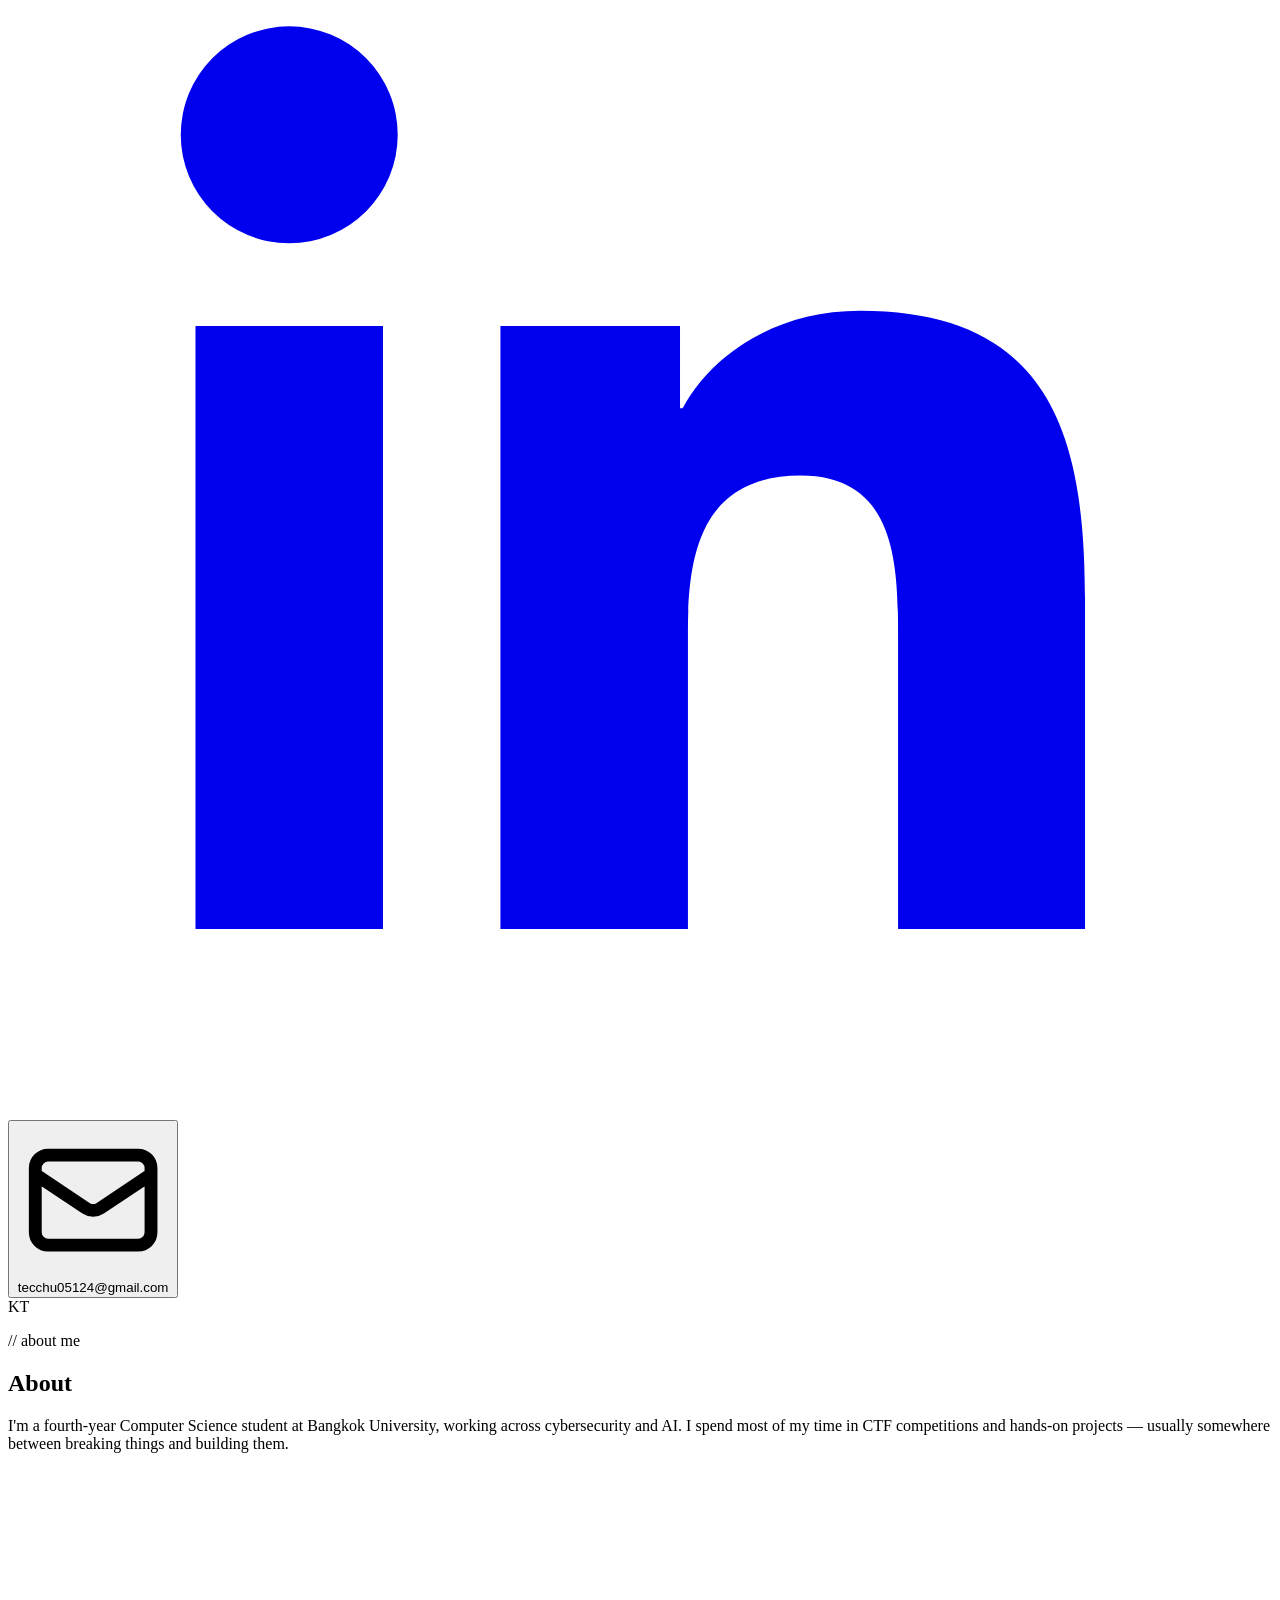
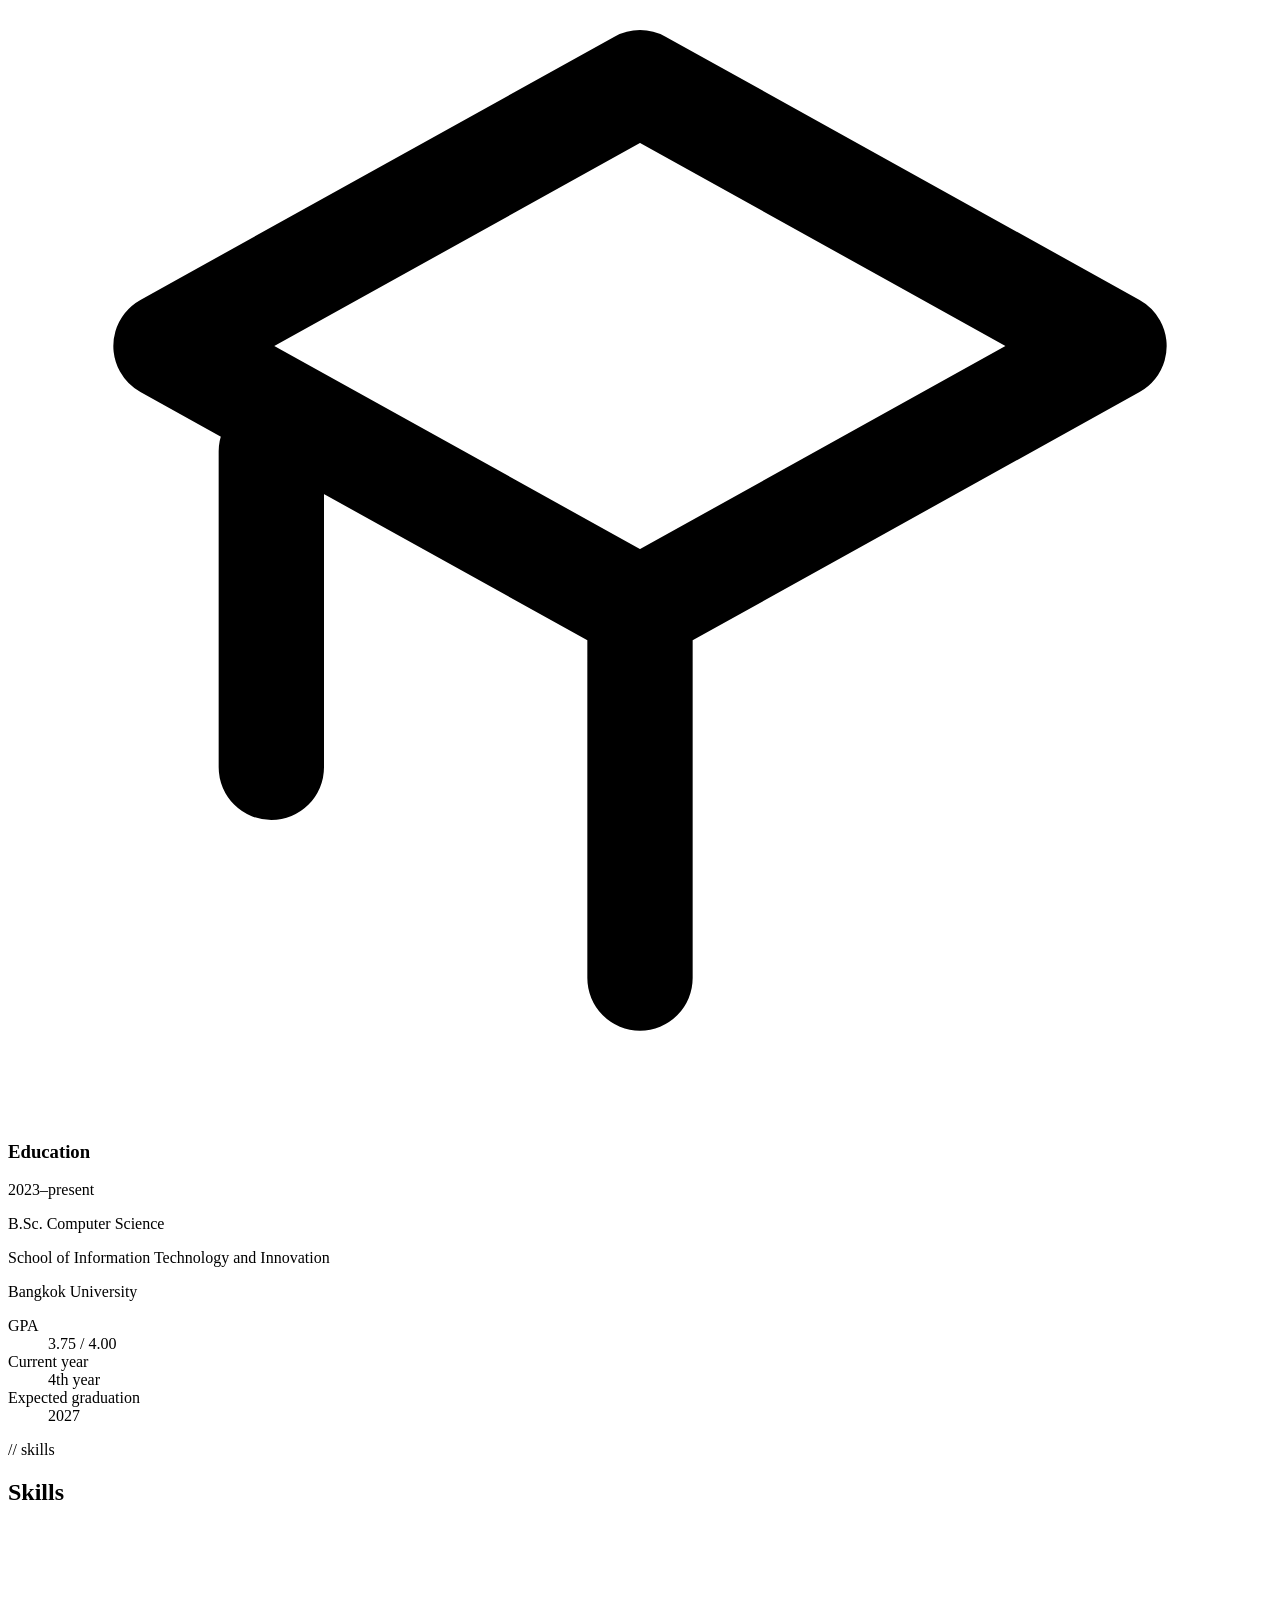
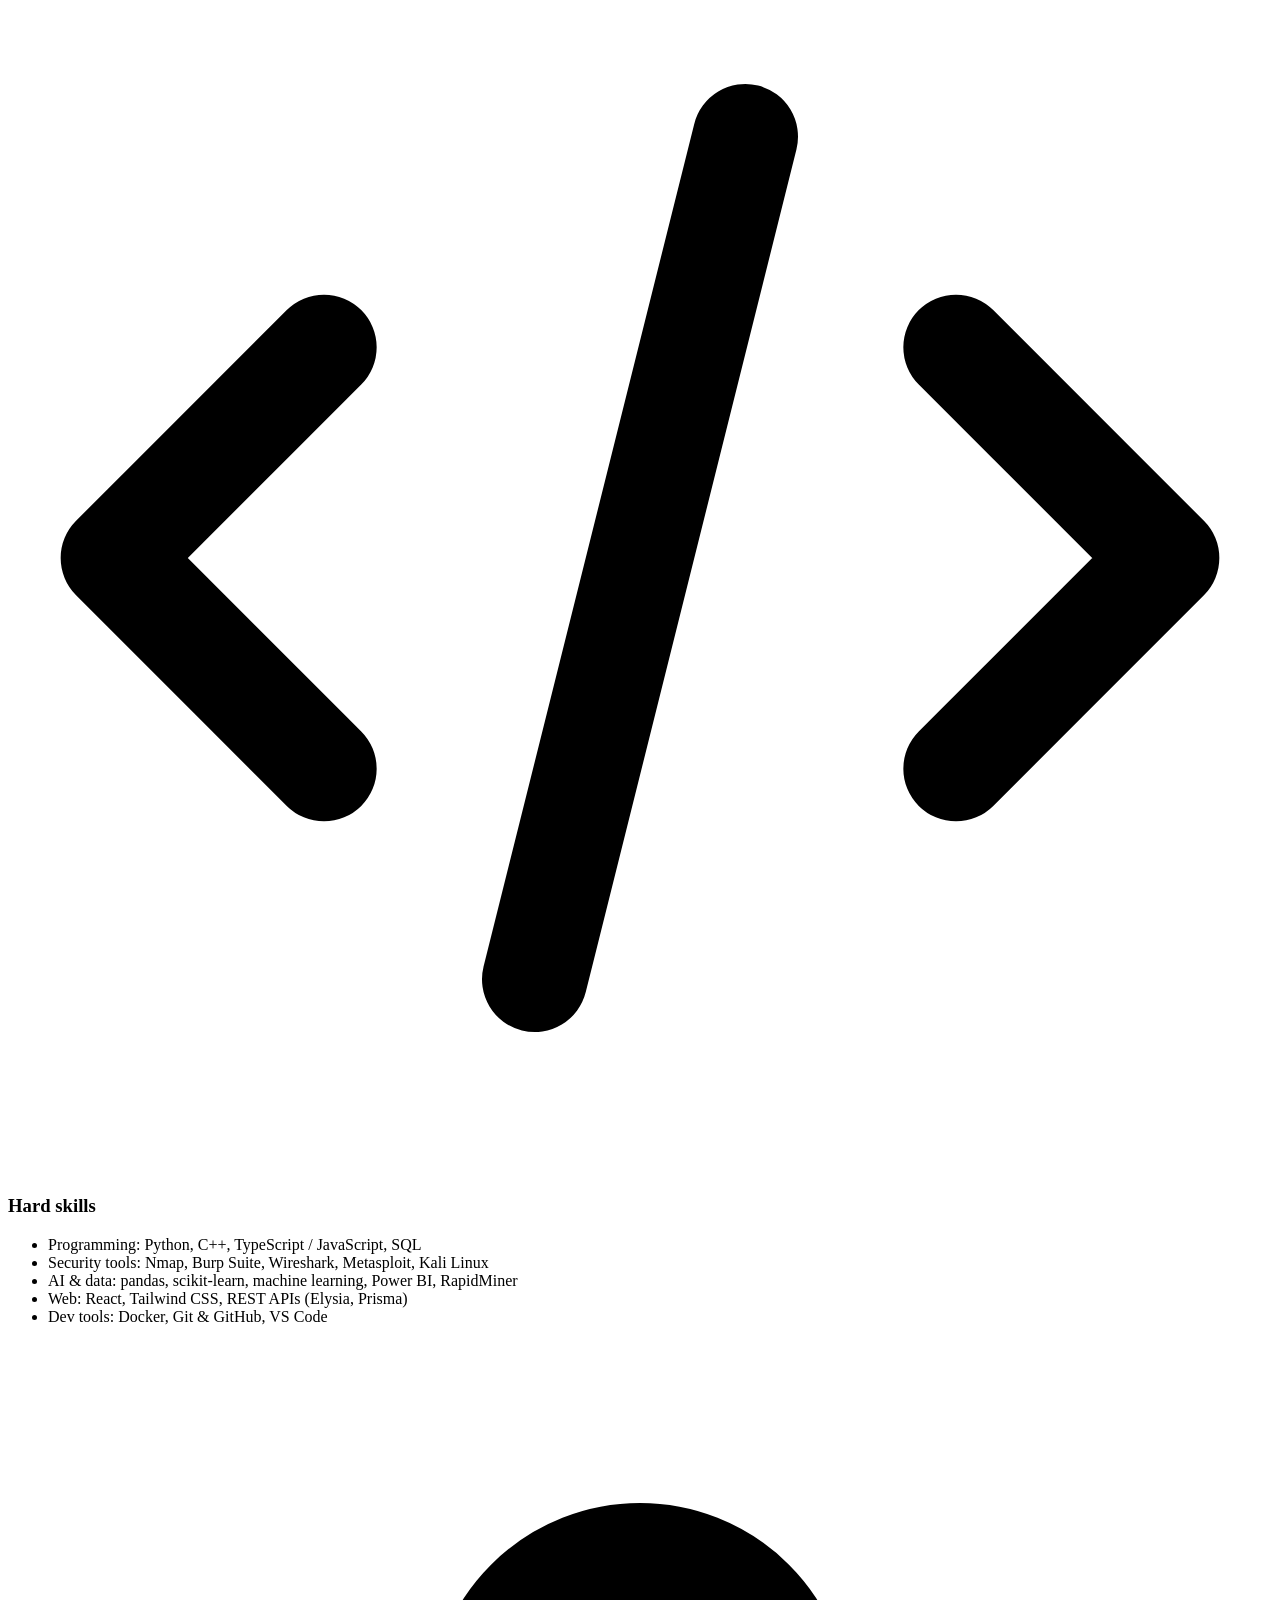
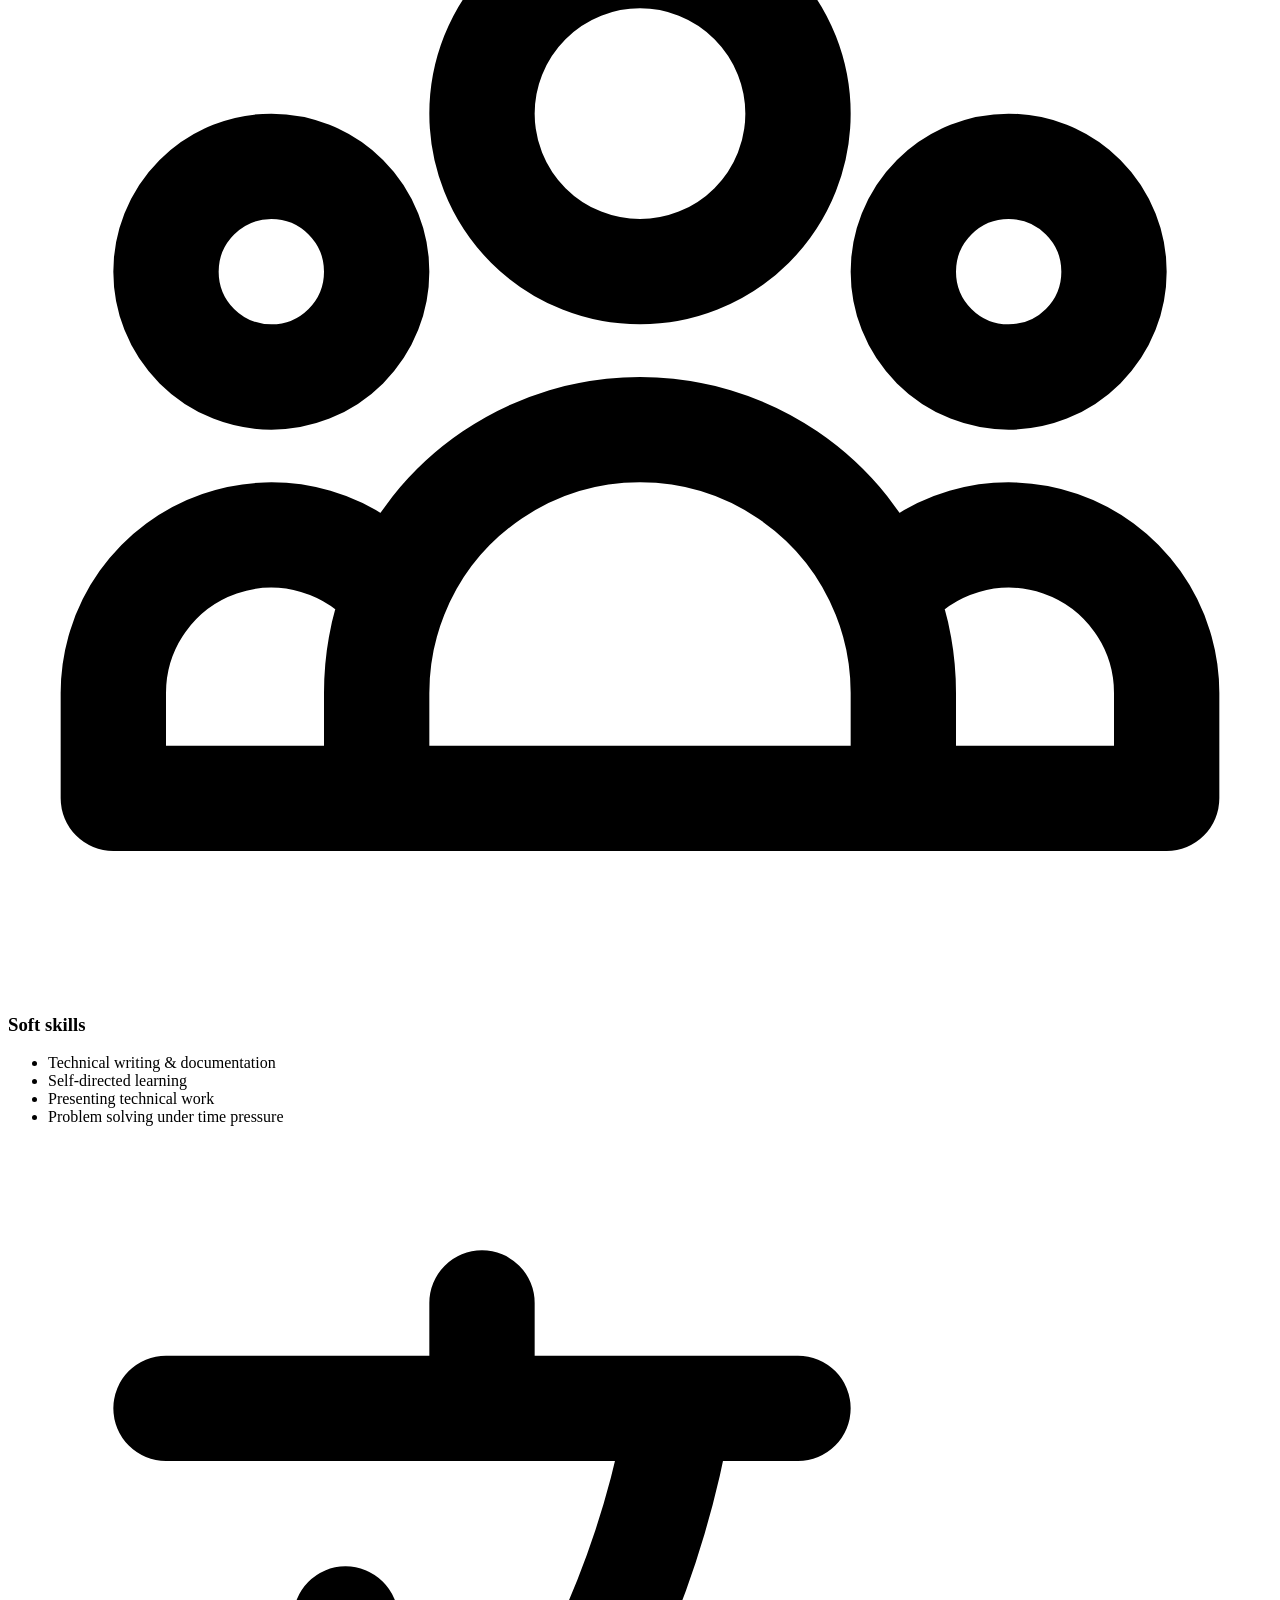
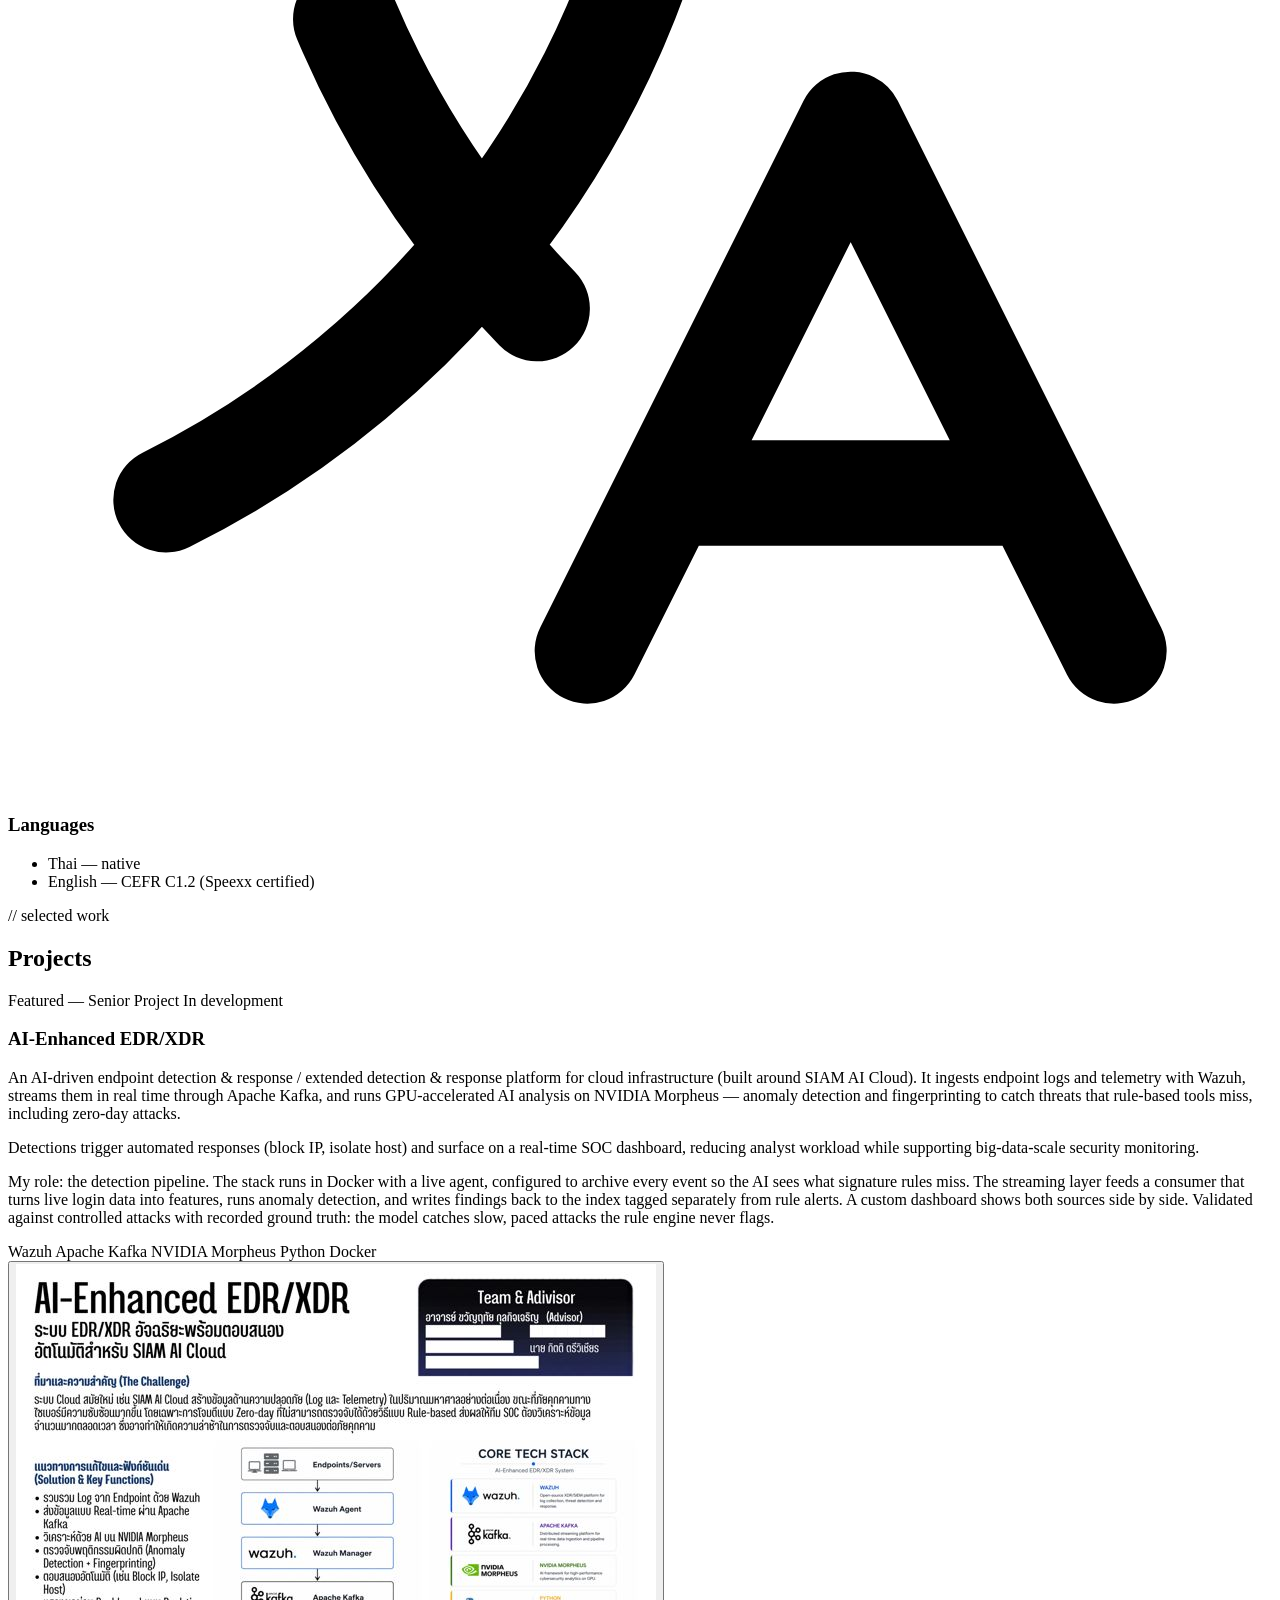
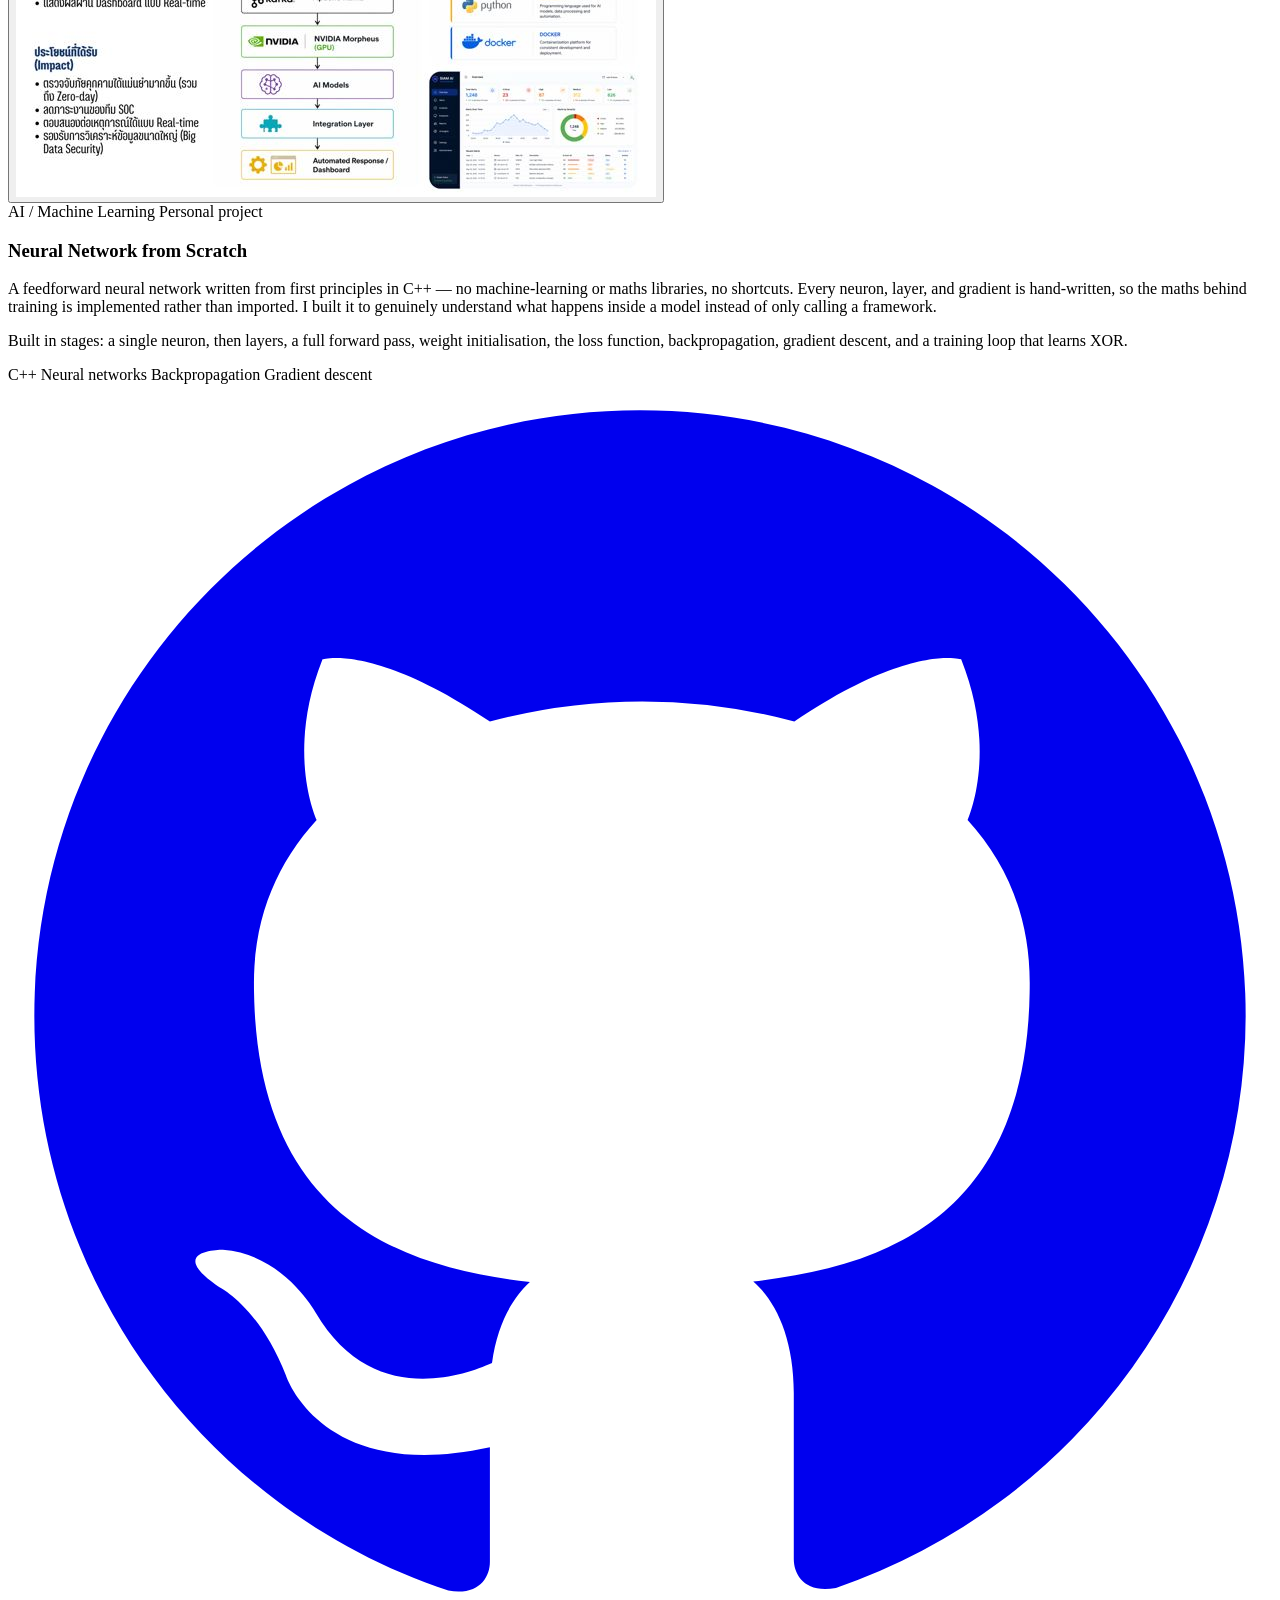
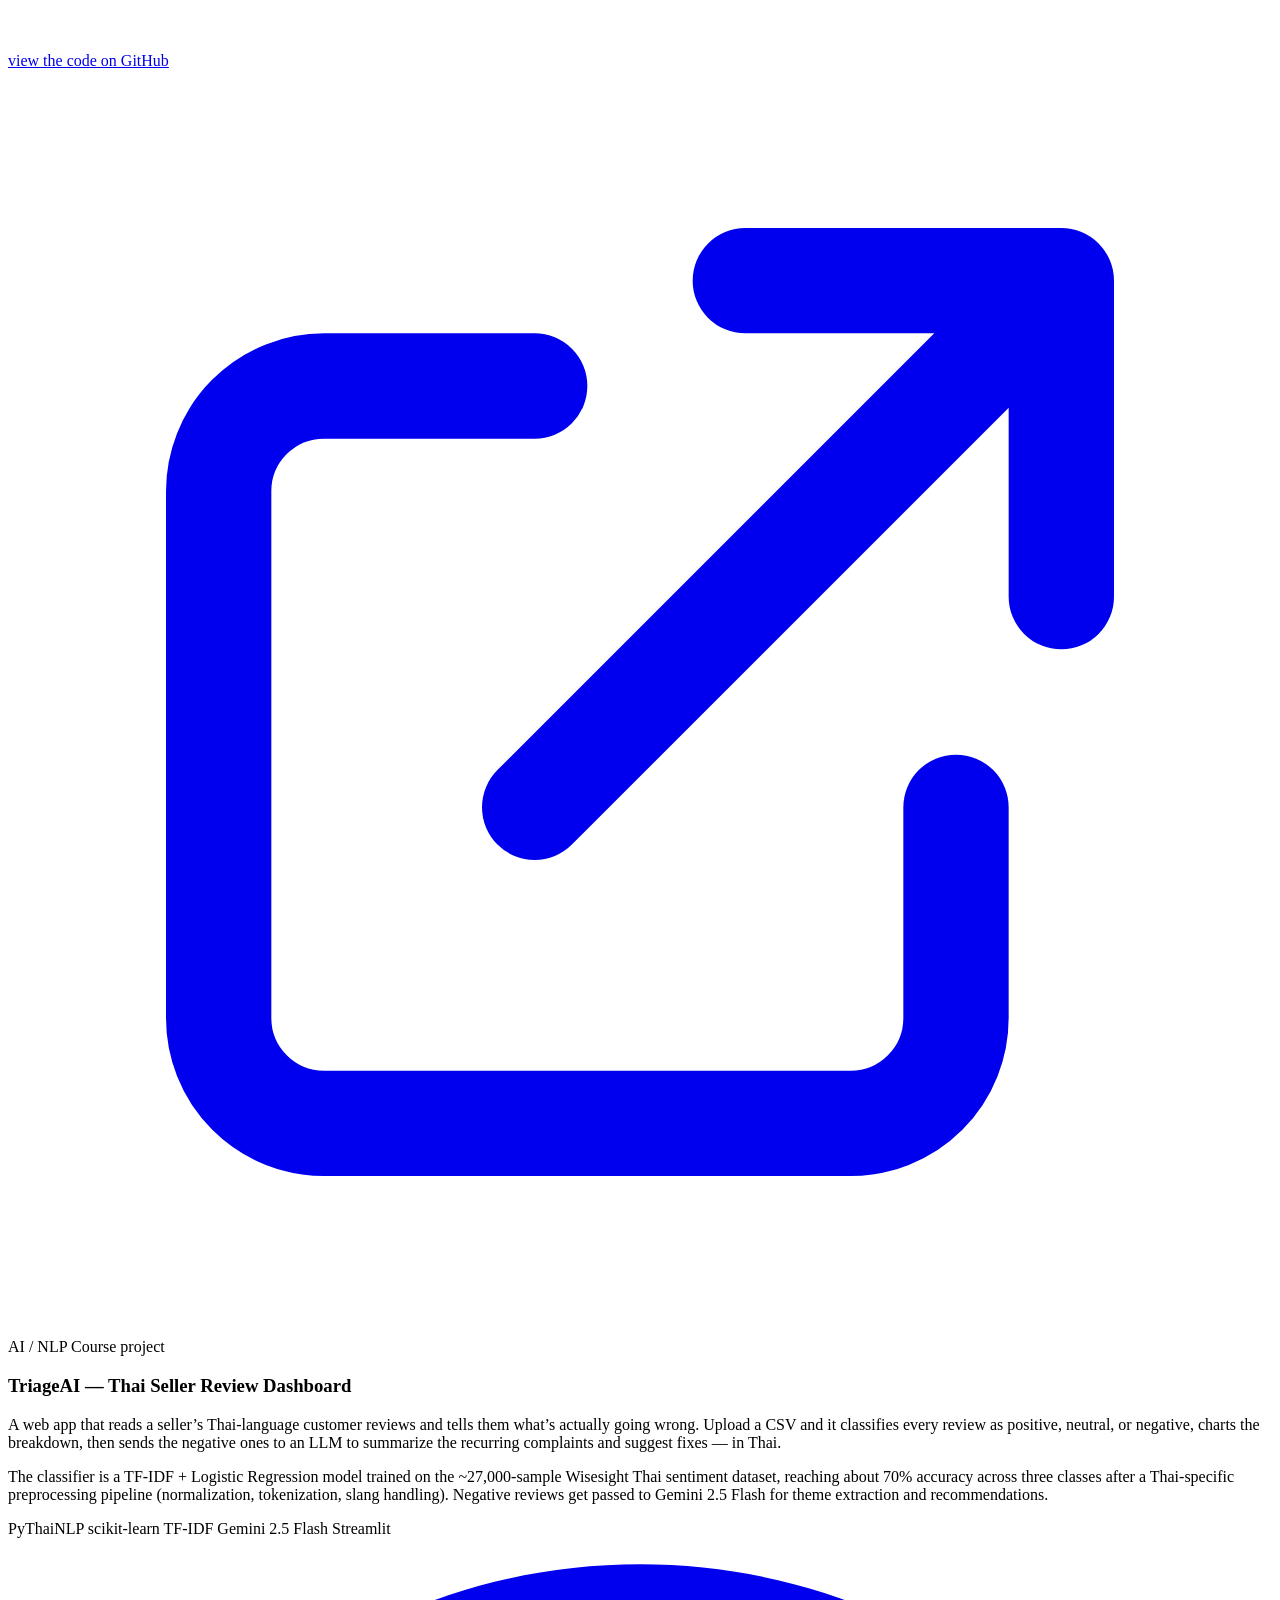
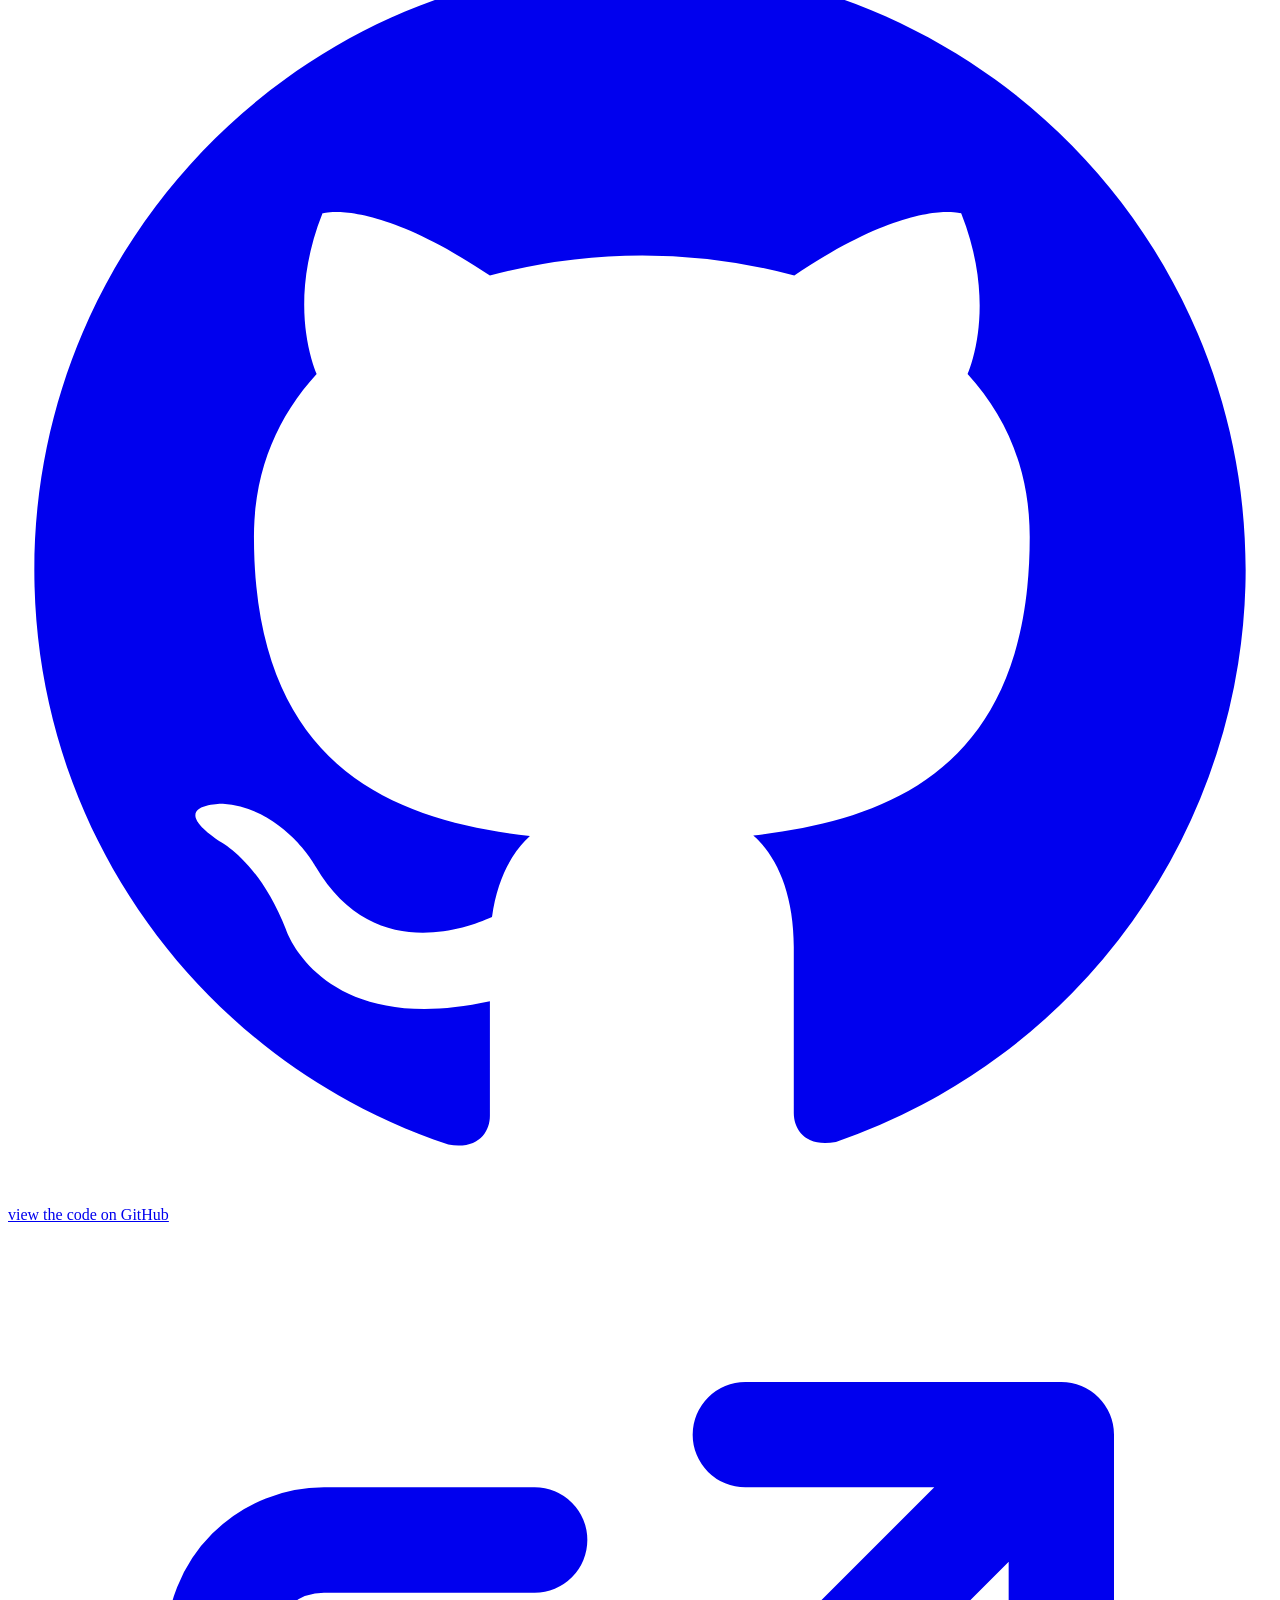
==== commit c257af39: "Update TriageAI — Thai Seller Review Dashboard Project" ====
--- a/index.html
+++ b/index.html
@@ -257,6 +257,7 @@
         <article class="rounded-2xl border border-slate-200 bg-white p-6 sm:p-8">
           <div class="flex flex-wrap items-center gap-2 mb-3">
             <span class="font-mono text-xs px-2 py-0.5 rounded-full bg-teal-50 text-teal-700 border border-teal-200">AI / Machine Learning</span>
+            <span class="font-mono text-xs px-2 py-0.5 rounded-full bg-slate-100 text-slate-600 border border-slate-200">Personal project</span>
           </div>
           <h3 class="font-bold text-slate-900 text-xl">Neural Network from Scratch</h3>
           <p class="mt-4 text-sm text-slate-600 leading-relaxed">
@@ -282,10 +283,44 @@
           </a>
         </article>
 
+        <!-- CS460 TriageAI (course project) -->
+        <article class="rounded-2xl border border-slate-200 bg-white p-6 sm:p-8">
+          <div class="flex flex-wrap items-center gap-2 mb-3">
+            <span class="font-mono text-xs px-2 py-0.5 rounded-full bg-teal-50 text-teal-700 border border-teal-200">AI / NLP</span>
+            <span class="font-mono text-xs px-2 py-0.5 rounded-full bg-slate-100 text-slate-600 border border-slate-200">Course project</span>
+          </div>
+          <h3 class="font-bold text-slate-900 text-xl">TriageAI &mdash; Thai Seller Review Dashboard</h3>
+          <p class="mt-4 text-sm text-slate-600 leading-relaxed">
+            A web app that reads a seller&rsquo;s Thai-language customer reviews and tells them what&rsquo;s actually
+            going wrong. Upload a CSV and it classifies every review as positive, neutral, or negative, charts the
+            breakdown, then sends the negative ones to an LLM to summarize the recurring complaints and suggest
+            fixes &mdash; in Thai.
+          </p>
+          <p class="mt-3 text-sm text-slate-600 leading-relaxed">
+            The classifier is a TF-IDF + Logistic Regression model trained on the ~27,000-sample Wisesight Thai
+            sentiment dataset, reaching about 70% accuracy across three classes after a Thai-specific preprocessing
+            pipeline (normalization, tokenization, slang handling). Negative reviews get passed to Gemini 2.5 Flash
+            for theme extraction and recommendations.
+          </p>
+          <div class="mt-5 flex flex-wrap gap-1.5">
+            <span class="font-mono text-xs px-2 py-0.5 rounded bg-slate-100 border border-slate-200">PyThaiNLP</span>
+            <span class="font-mono text-xs px-2 py-0.5 rounded bg-slate-100 border border-slate-200">scikit-learn</span>
+            <span class="font-mono text-xs px-2 py-0.5 rounded bg-slate-100 border border-slate-200">TF-IDF</span>
+            <span class="font-mono text-xs px-2 py-0.5 rounded bg-slate-100 border border-slate-200">Gemini 2.5 Flash</span>
+            <span class="font-mono text-xs px-2 py-0.5 rounded bg-slate-100 border border-slate-200">Streamlit</span>
+          </div>
+          <a href="https://github.com/tecchuuu/ai-complaint-triage-thai-sellers" target="_blank" rel="noopener" class="mt-4 inline-flex items-center gap-1.5 text-sm font-mono text-teal-700 hover:text-teal-800">
+            <svg class="w-4 h-4" fill="currentColor" viewBox="0 0 24 24"><path d="M12 .5C5.65.5.5 5.65.5 12c0 5.08 3.29 9.39 7.86 10.91.58.1.79-.25.79-.55v-2.17c-3.2.7-3.87-1.36-3.87-1.36-.52-1.33-1.28-1.69-1.28-1.69-1.04-.71.08-.7.08-.7 1.15.08 1.76 1.19 1.76 1.19 1.03 1.76 2.7 1.25 3.35.96.1-.75.4-1.25.72-1.54-2.55-.29-5.24-1.28-5.24-5.68 0-1.26.45-2.28 1.19-3.09-.12-.29-.52-1.46.11-3.05 0 0 .97-.31 3.18 1.18a11.1 11.1 0 015.78 0c2.2-1.49 3.17-1.18 3.17-1.18.63 1.59.24 2.76.12 3.05.74.81 1.18 1.83 1.18 3.09 0 4.41-2.69 5.38-5.25 5.67.41.35.77 1.05.77 2.12v3.15c0 .3.21.66.8.55A11.51 11.51 0 0023.5 12C23.5 5.65 18.35.5 12 .5z"/></svg>
+            view the code on GitHub
+            <svg class="w-3.5 h-3.5" fill="none" stroke="currentColor" stroke-width="2" viewBox="0 0 24 24"><path stroke-linecap="round" stroke-linejoin="round" d="M10 6H6a2 2 0 00-2 2v10a2 2 0 002 2h10a2 2 0 002-2v-4M14 4h6m0 0v6m0-6L10 14"/></svg>
+          </a>
+        </article>
+
         <!-- CS471 Pentest Report -->
         <article class="rounded-2xl border border-slate-200 bg-white p-6 sm:p-8">
           <div class="flex flex-wrap items-center gap-2 mb-3">
             <span class="font-mono text-xs px-2 py-0.5 rounded-full bg-teal-50 text-teal-700 border border-teal-200">Security Assessment</span>
+            <span class="font-mono text-xs px-2 py-0.5 rounded-full bg-slate-100 text-slate-600 border border-slate-200">Course project</span>
           </div>
           <h3 class="font-bold text-slate-900 text-xl">Network Penetration Testing &amp; Security Assessment</h3>
           <p class="mt-4 text-sm text-slate-600 leading-relaxed">
@@ -511,6 +546,7 @@
         <article class="rounded-2xl border border-slate-200 bg-white p-6 sm:p-8">
           <div class="flex flex-wrap items-center gap-2 mb-3">
             <span class="font-mono text-xs px-2 py-0.5 rounded-full bg-slate-100 text-slate-600 border border-slate-200">IoT · Hardware</span>
+                      <span class="font-mono text-xs px-2 py-0.5 rounded-full bg-slate-100 text-slate-600 border border-slate-200">Course project</span>
           </div>
           <h3 class="font-bold text-slate-900 text-xl">Smart Air Purifier with PM2.5 Monitoring</h3>
           <p class="mt-4 text-sm text-slate-600 leading-relaxed">
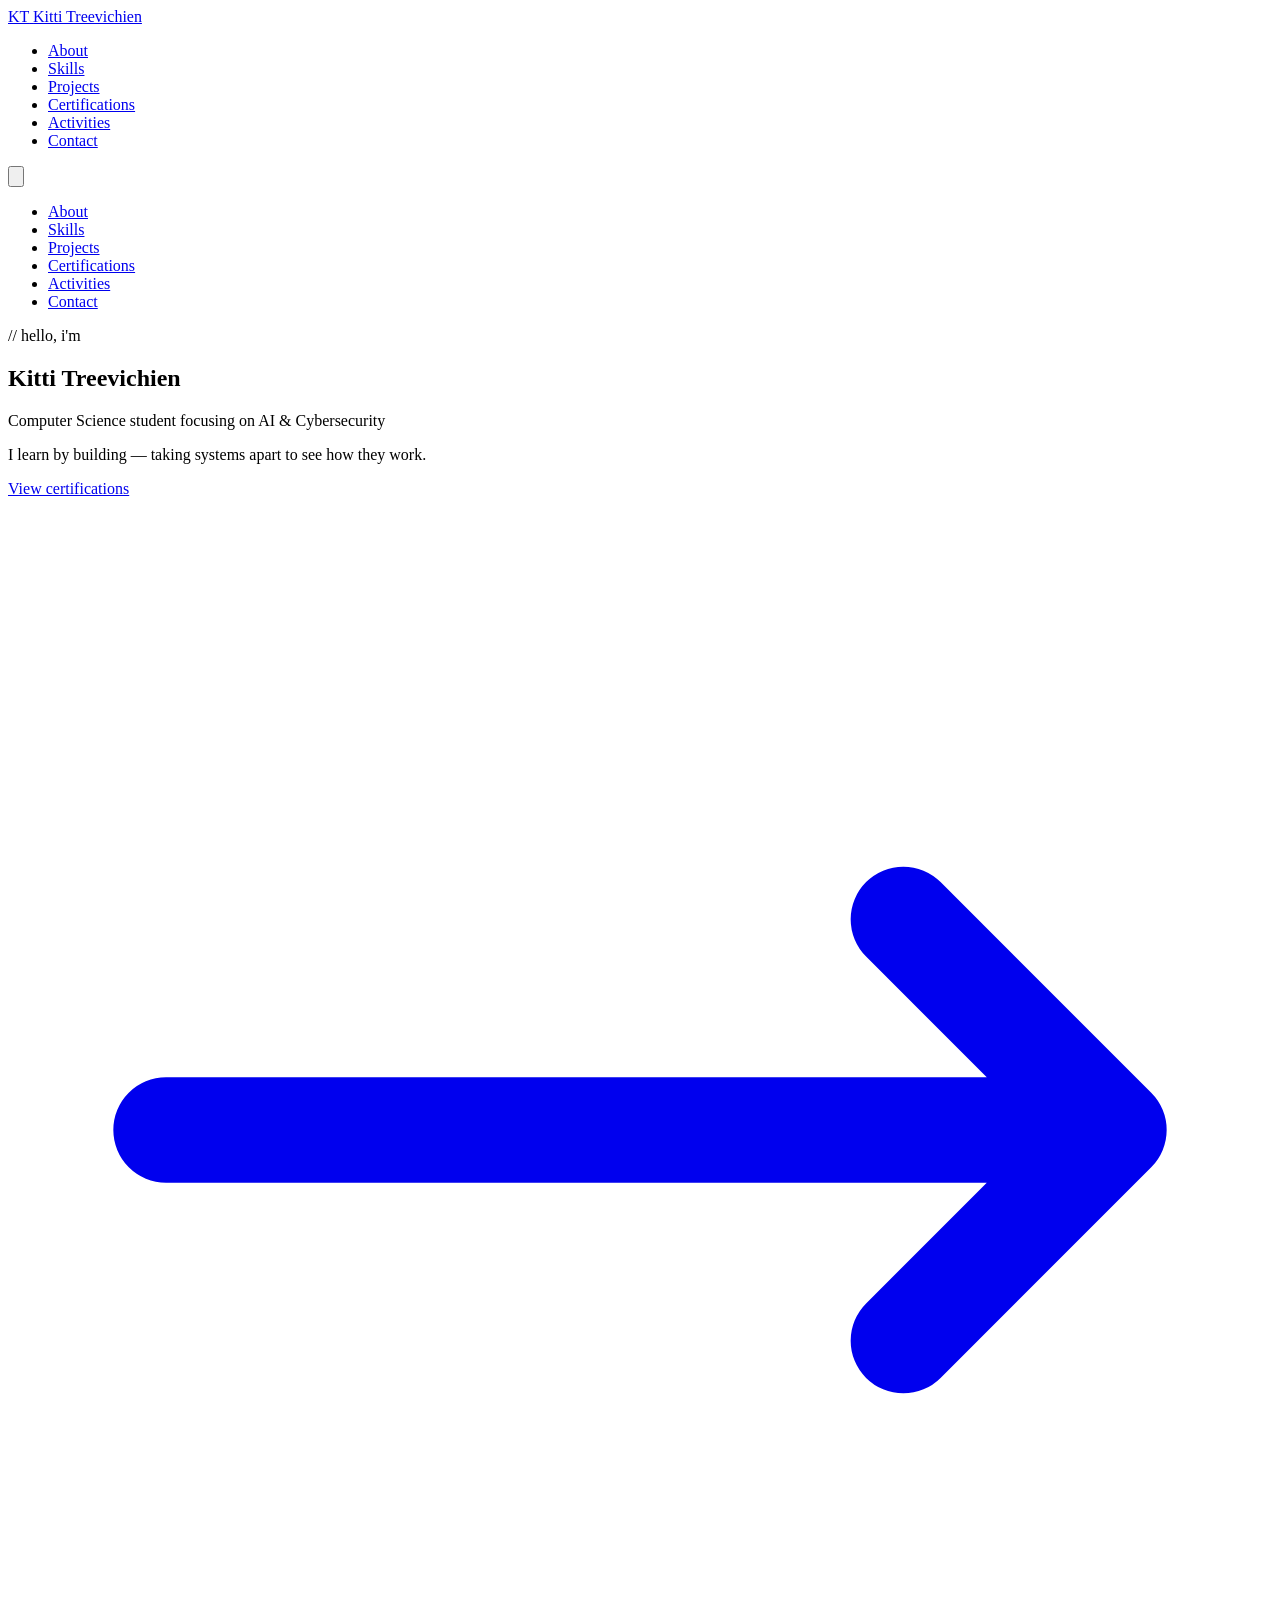
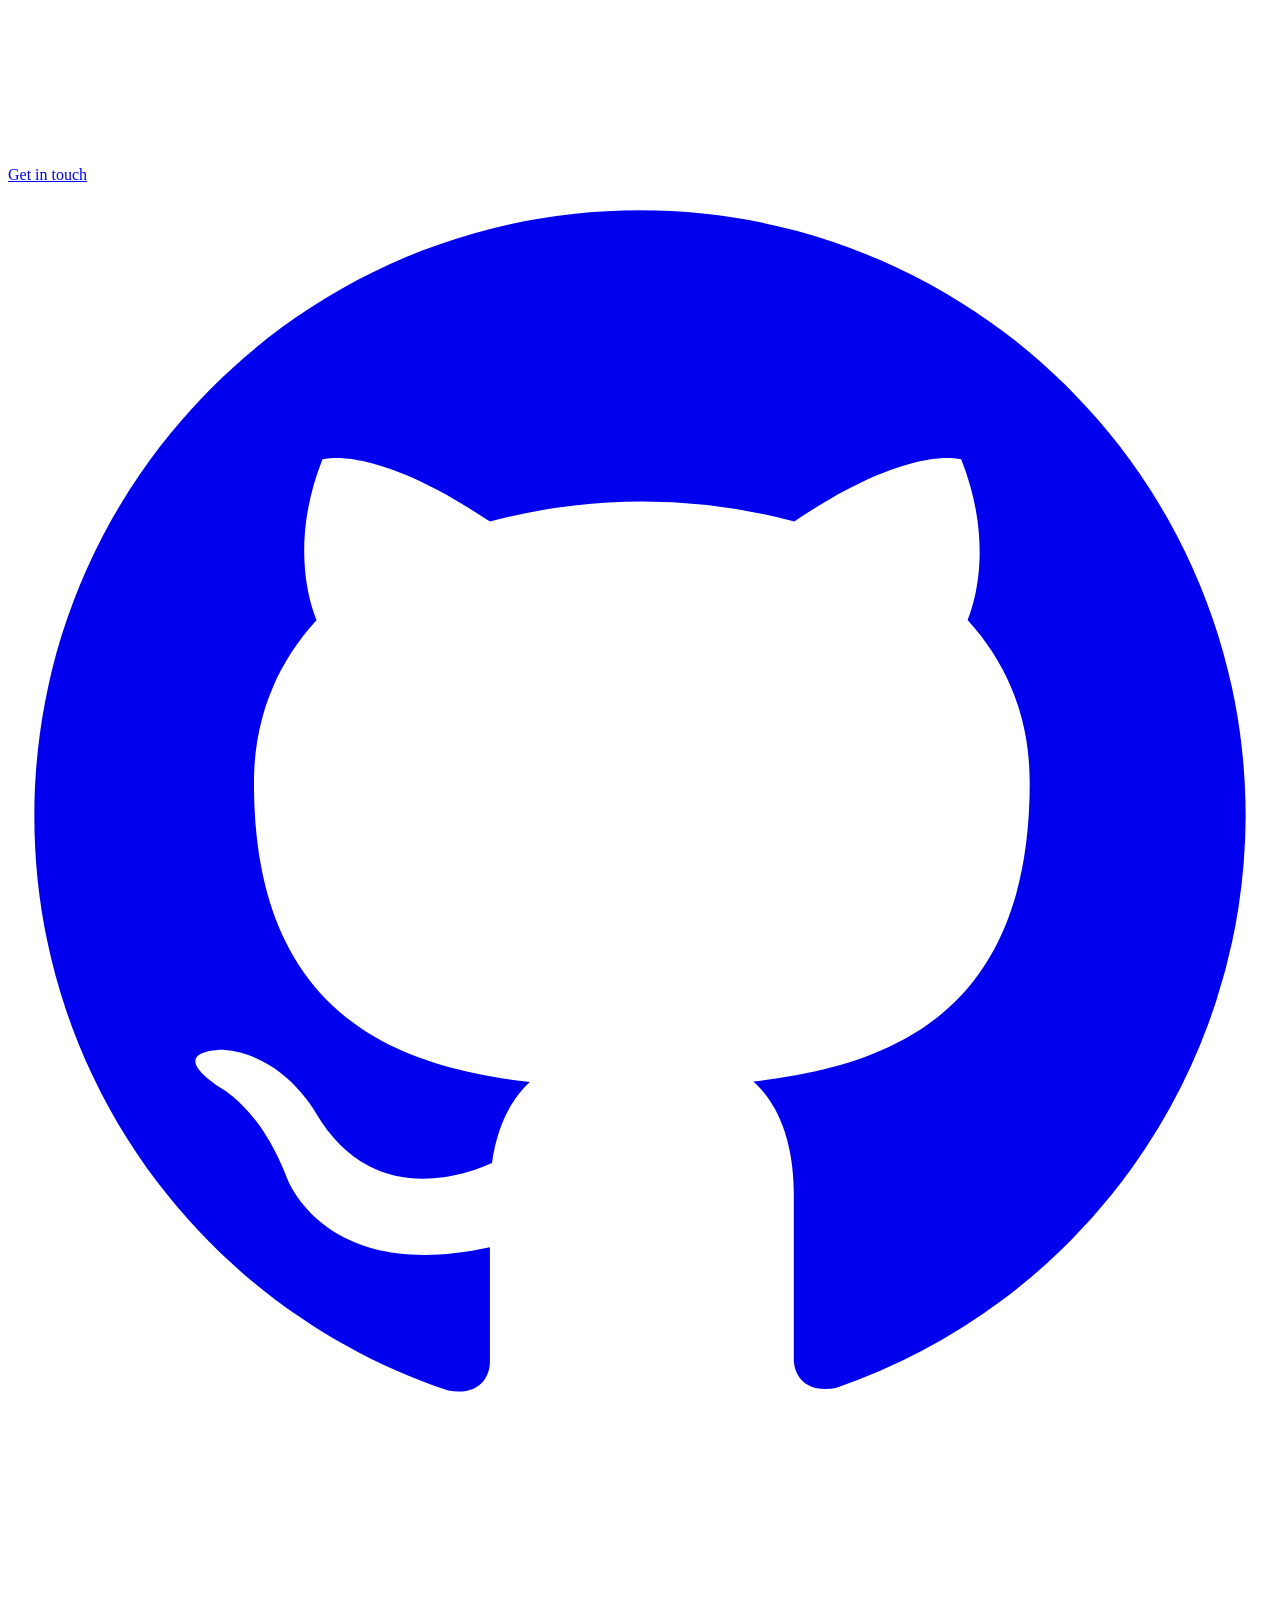
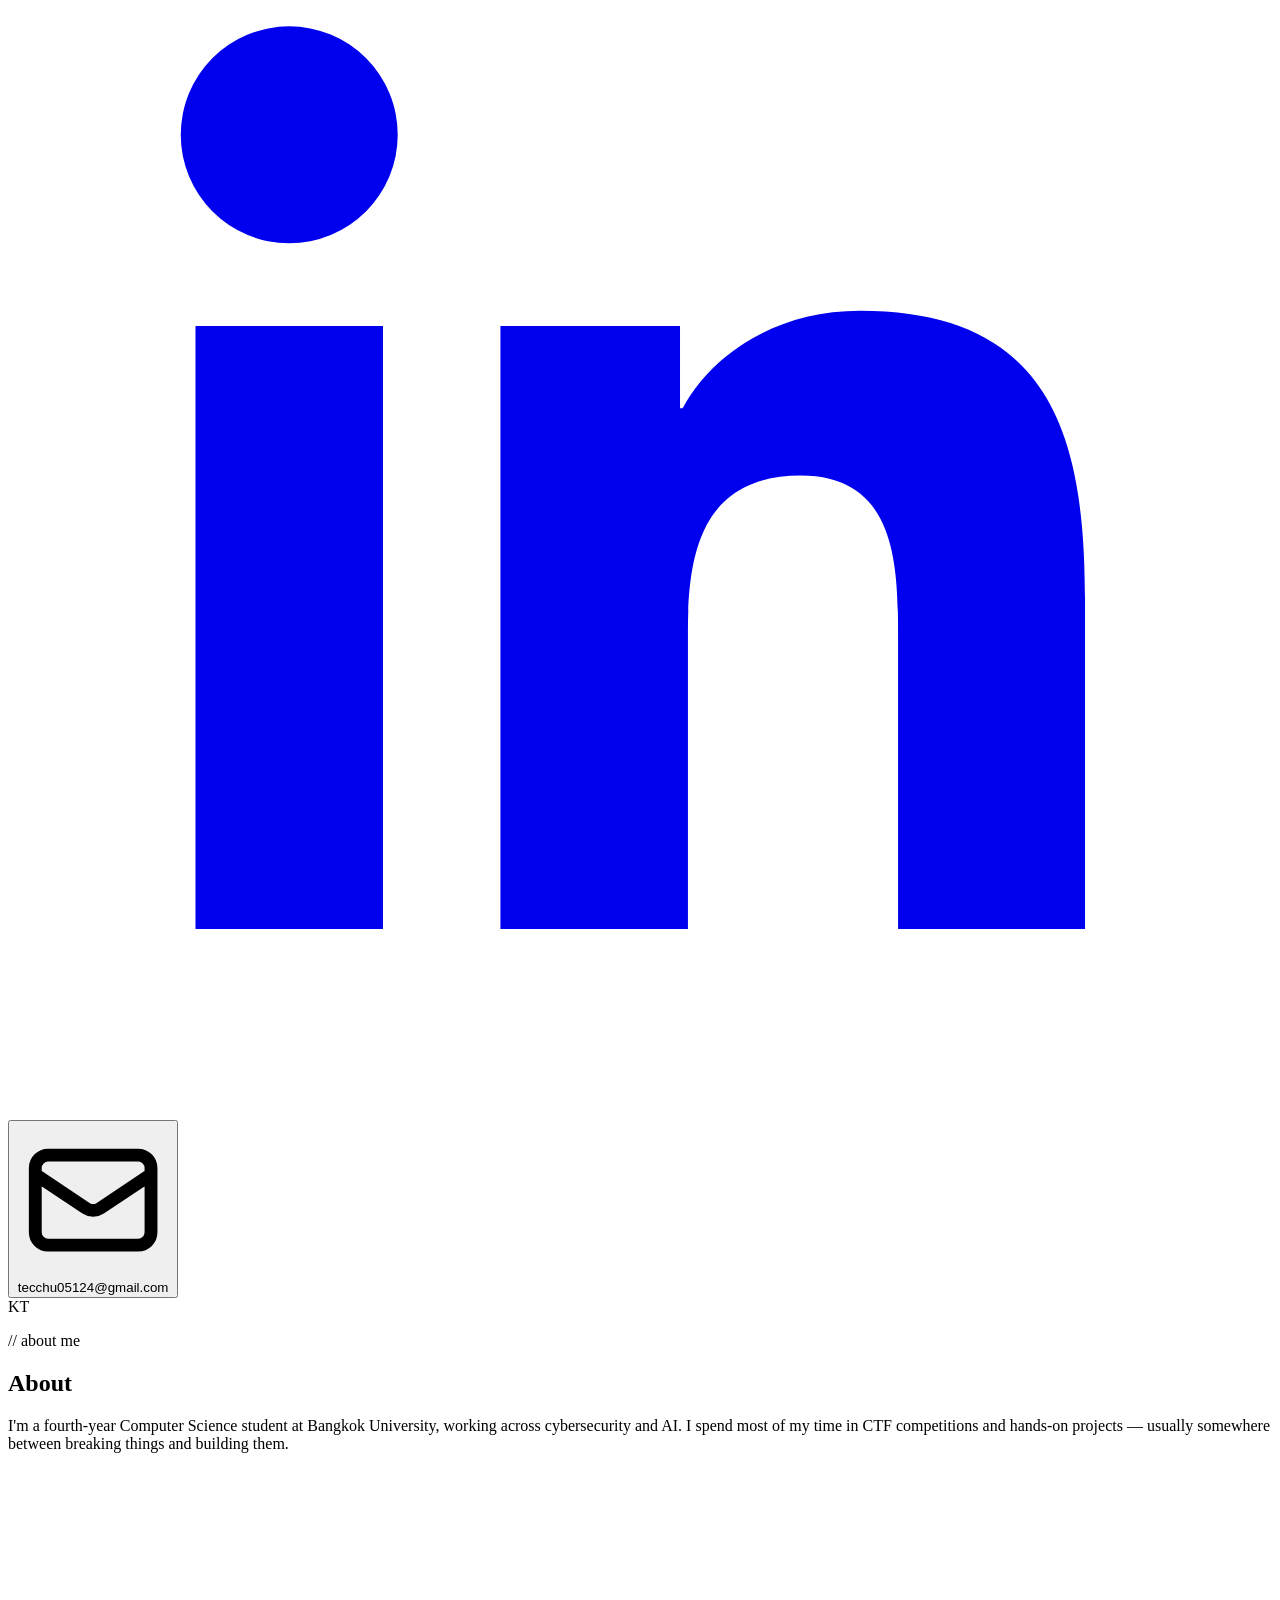
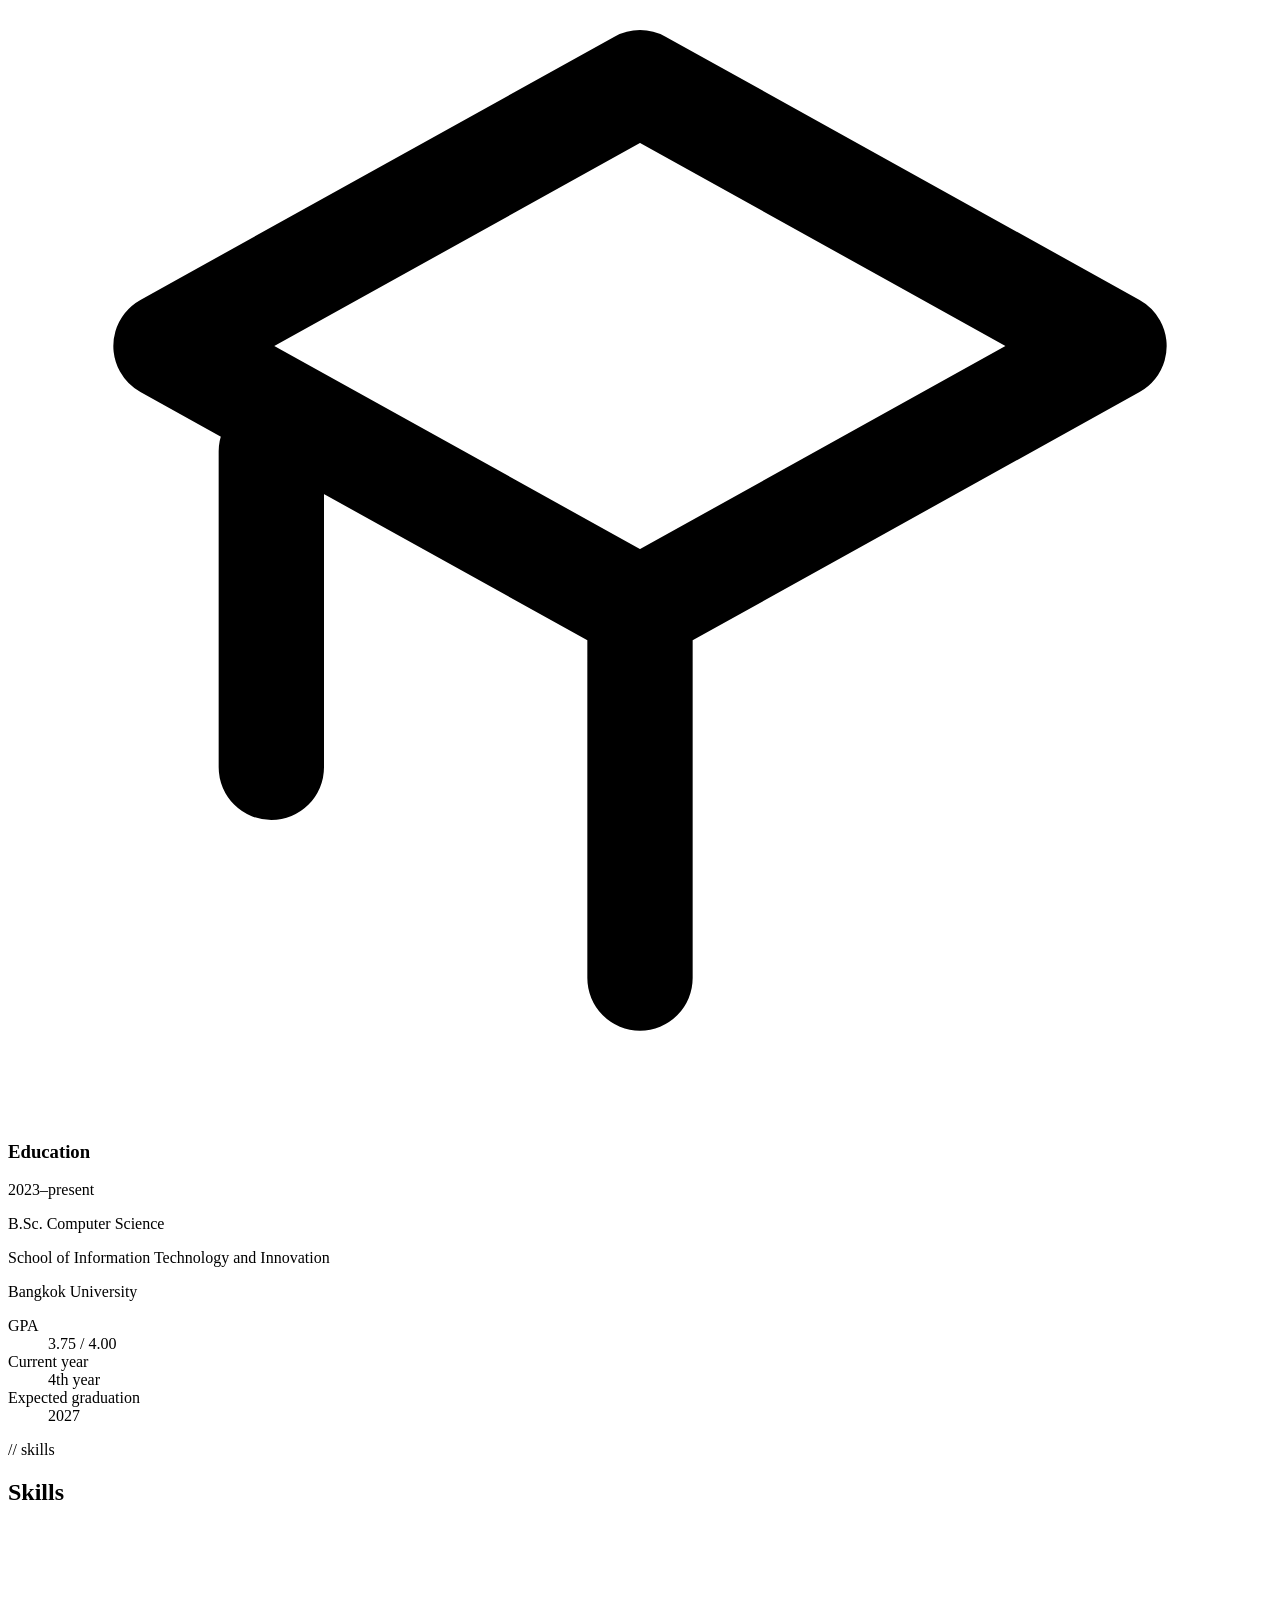
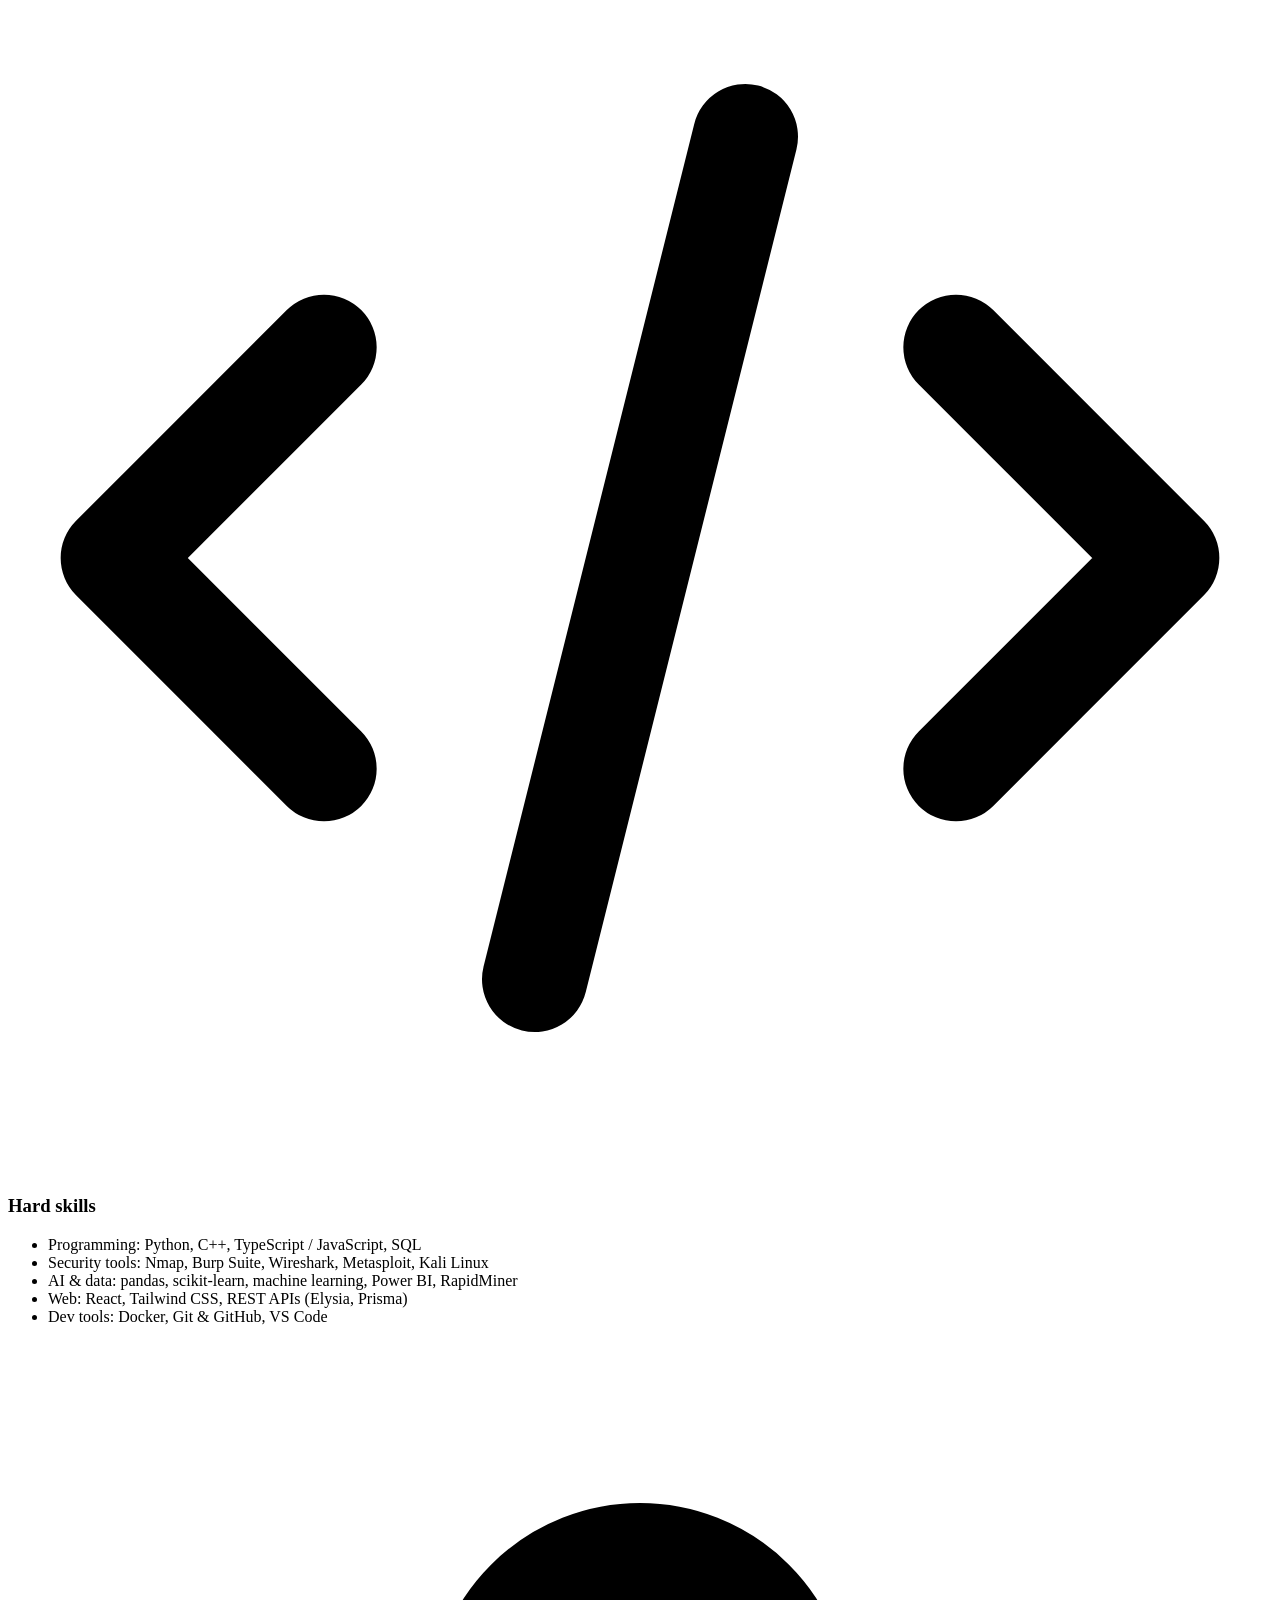
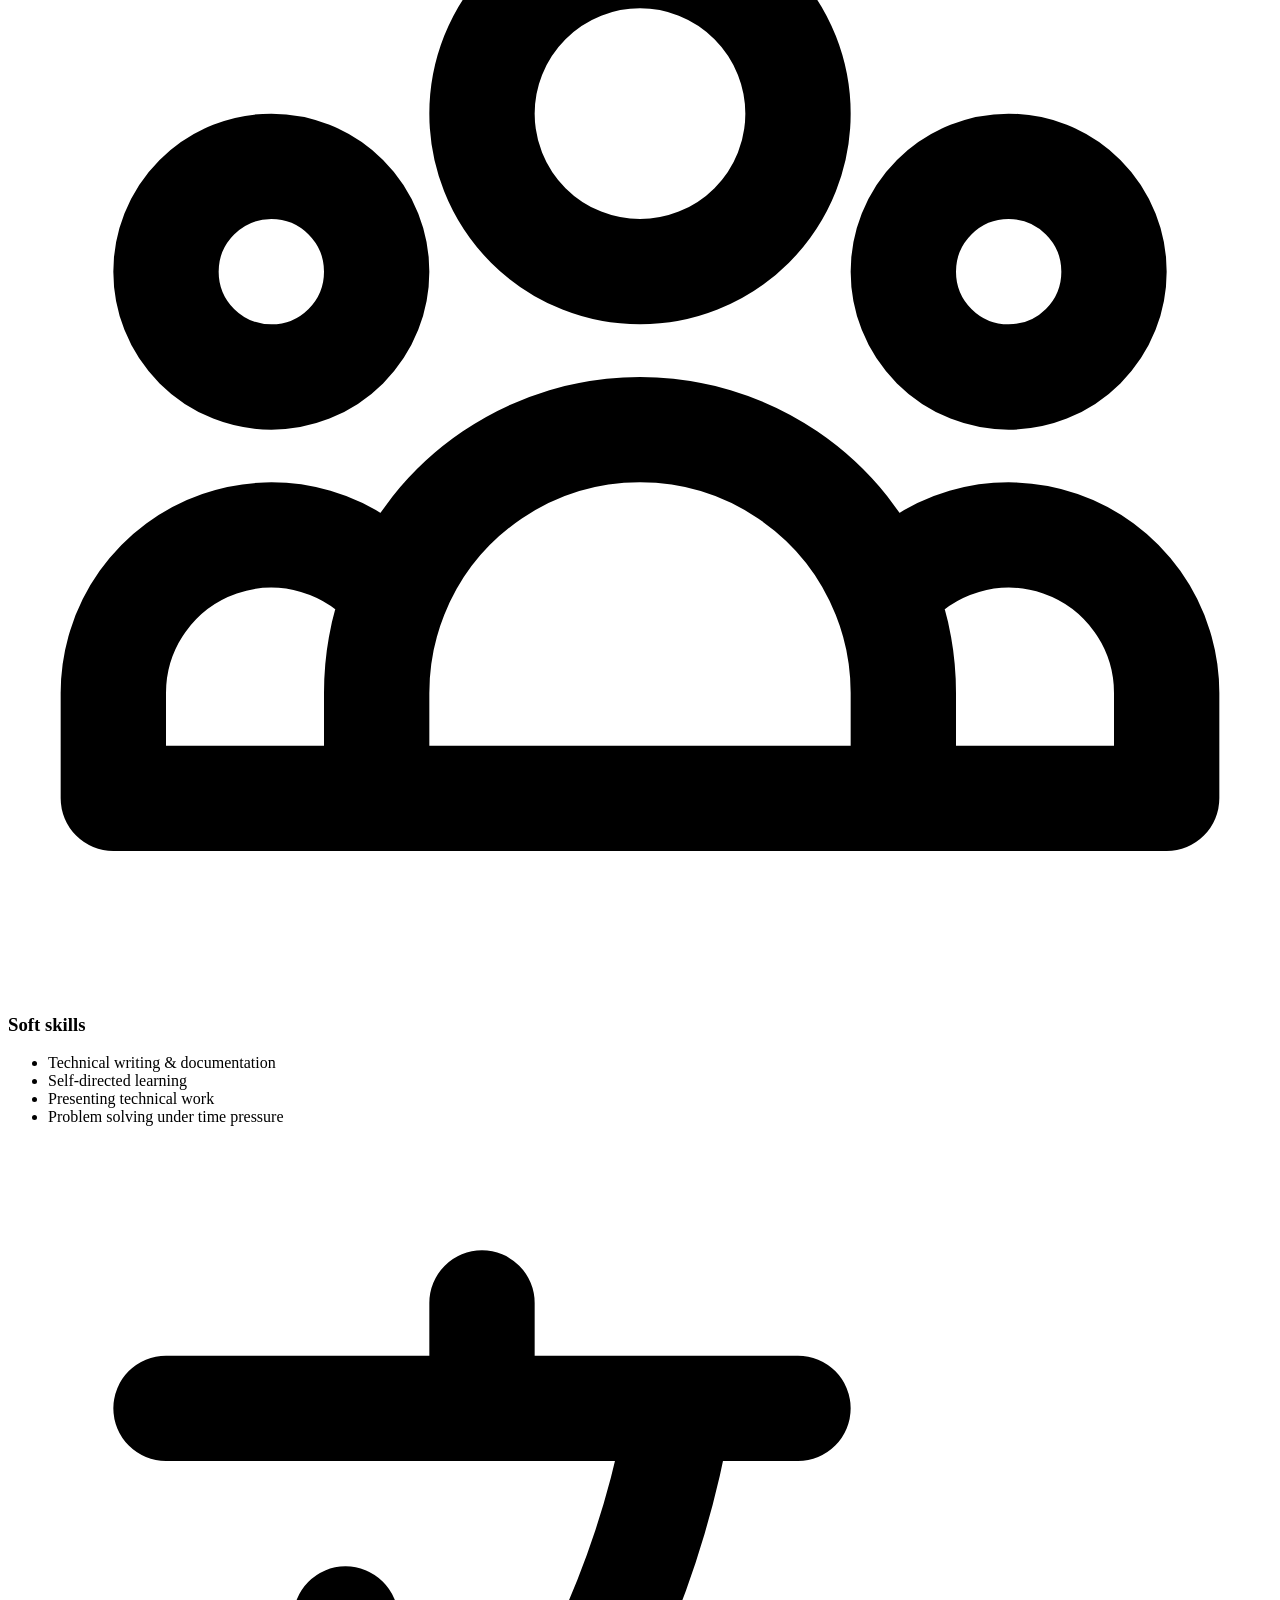
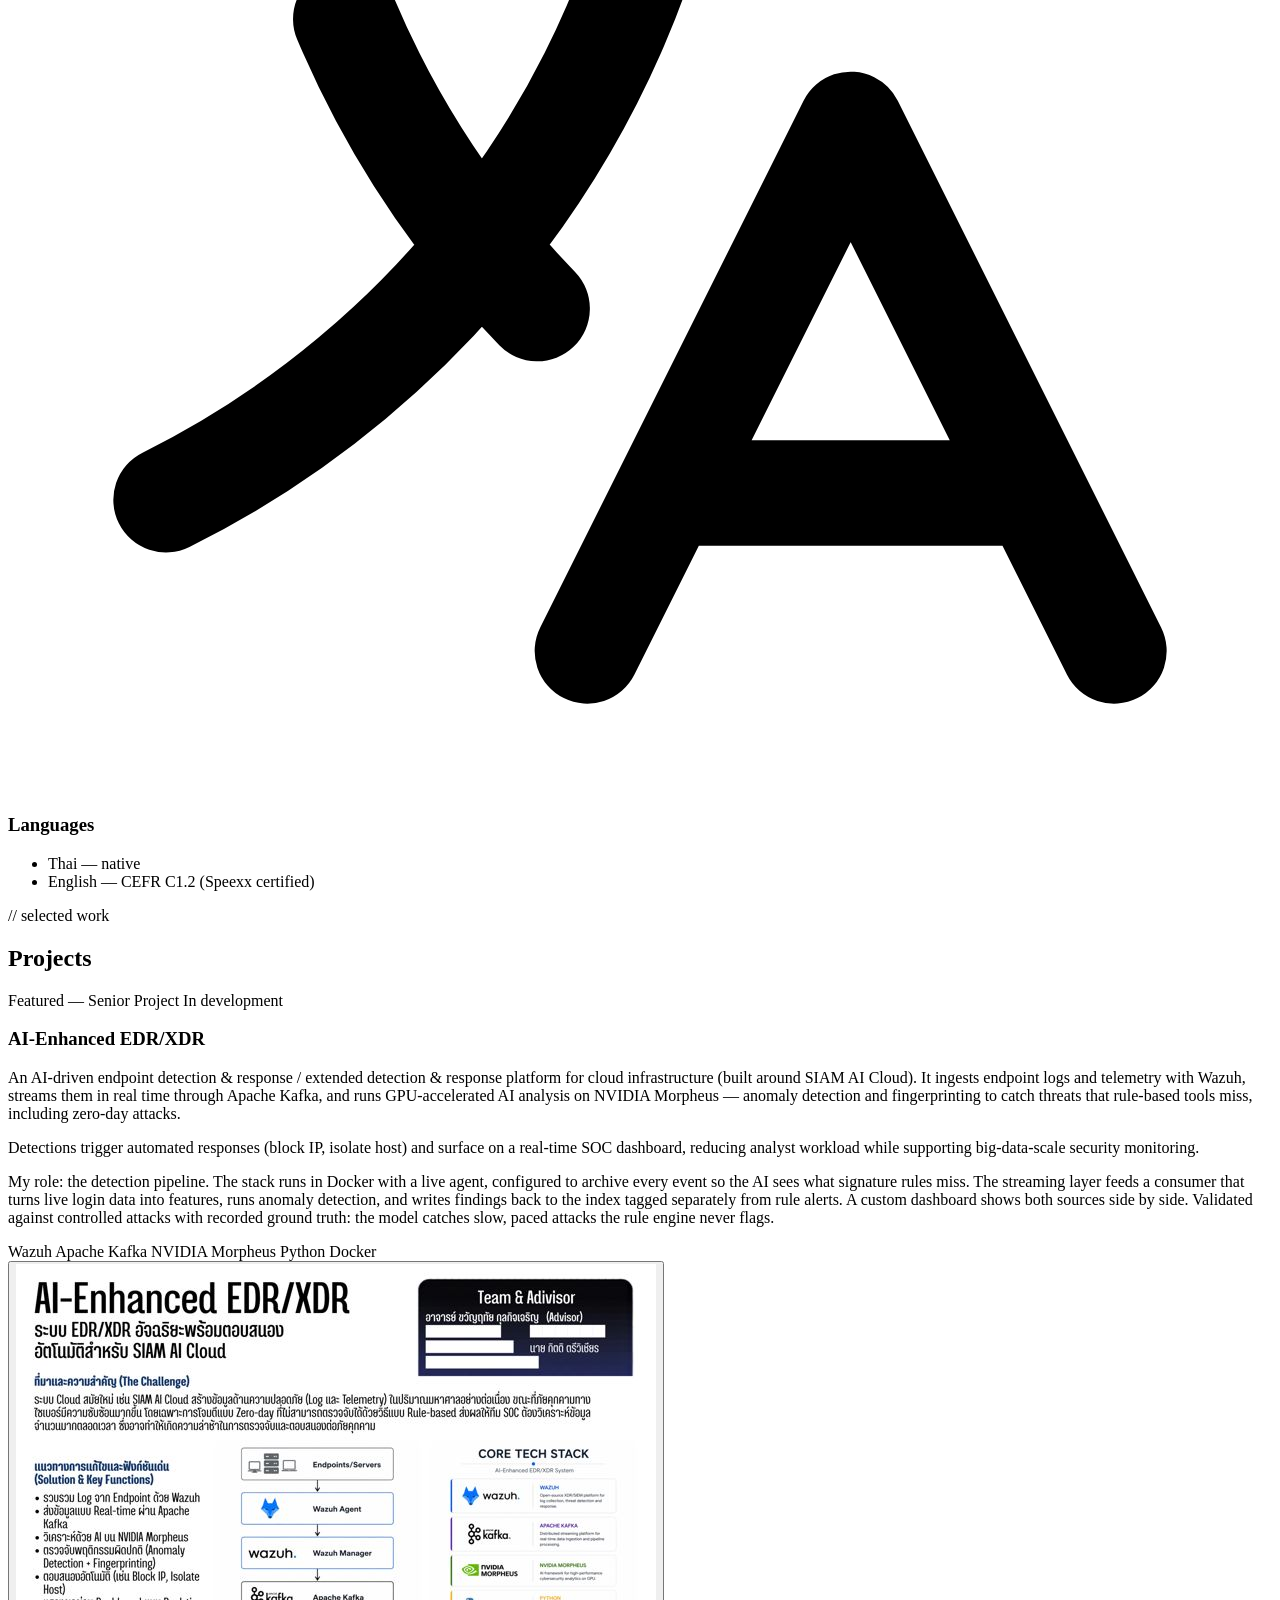
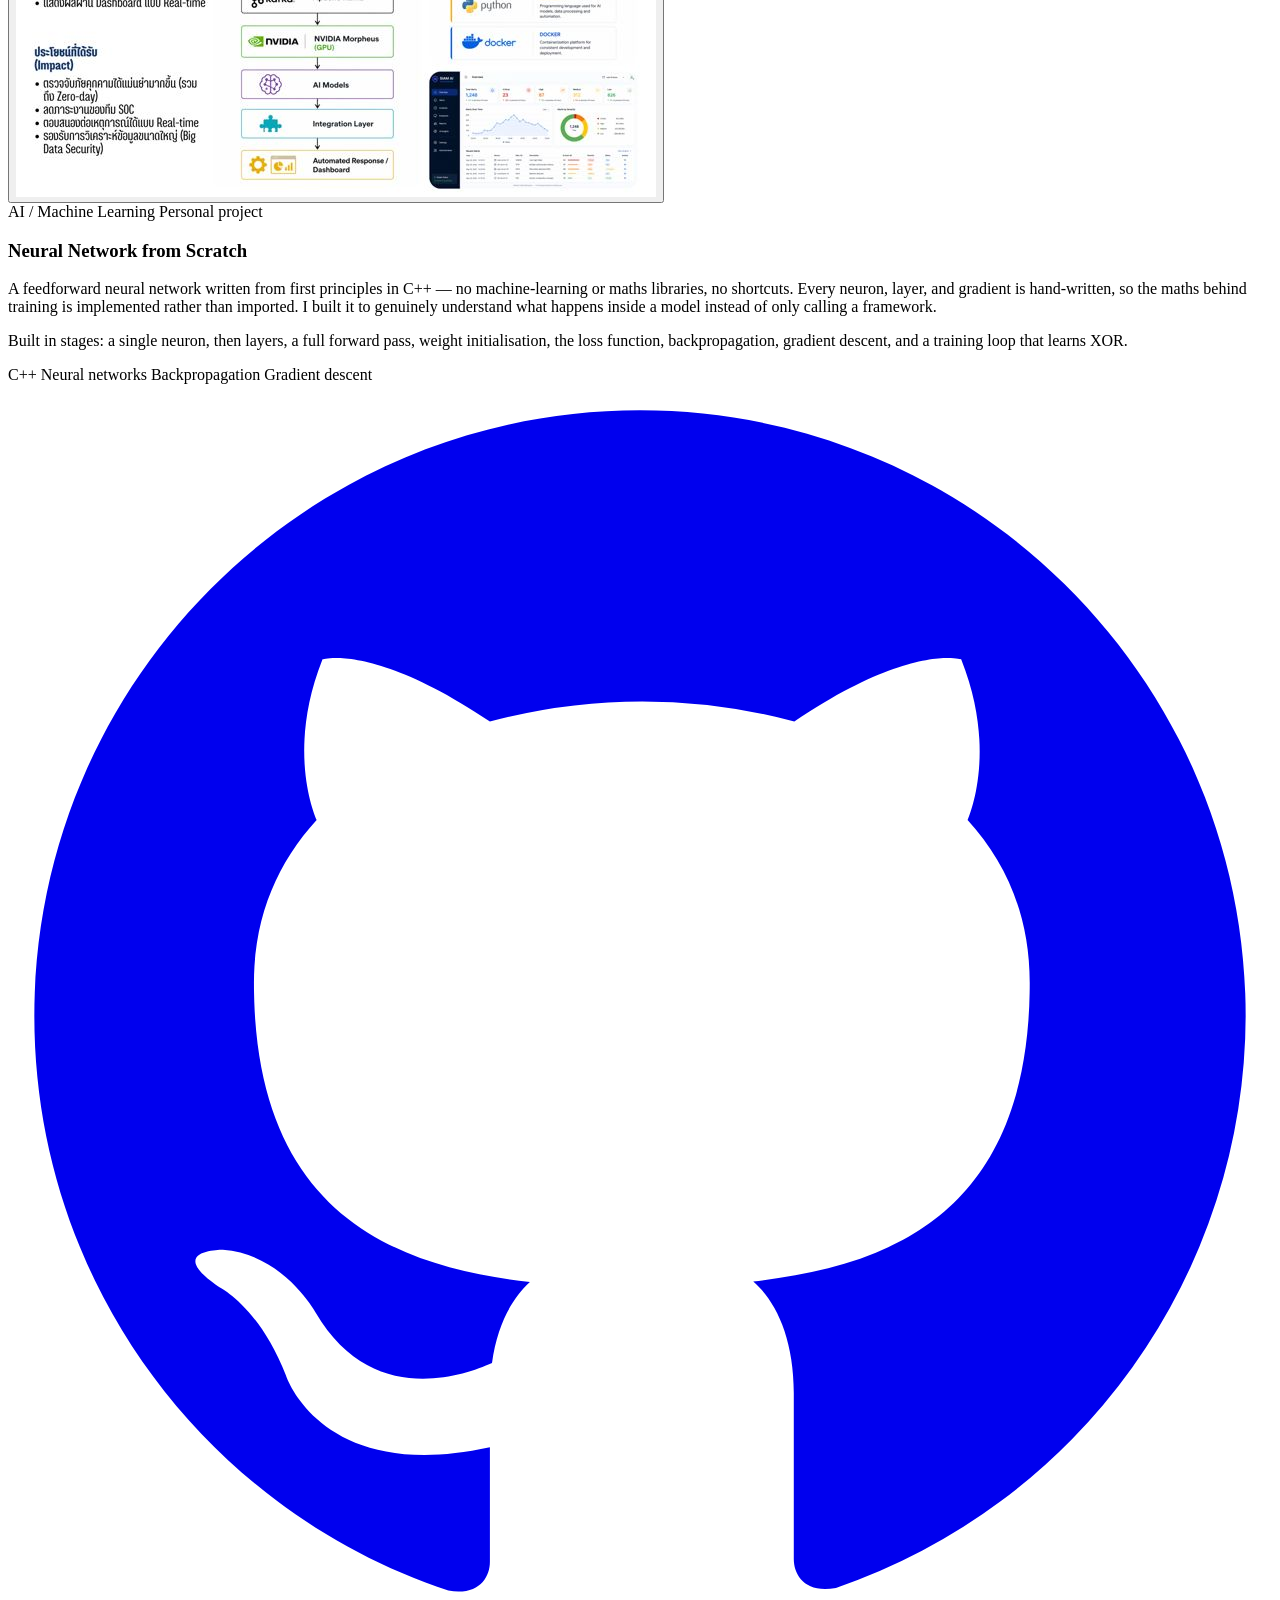
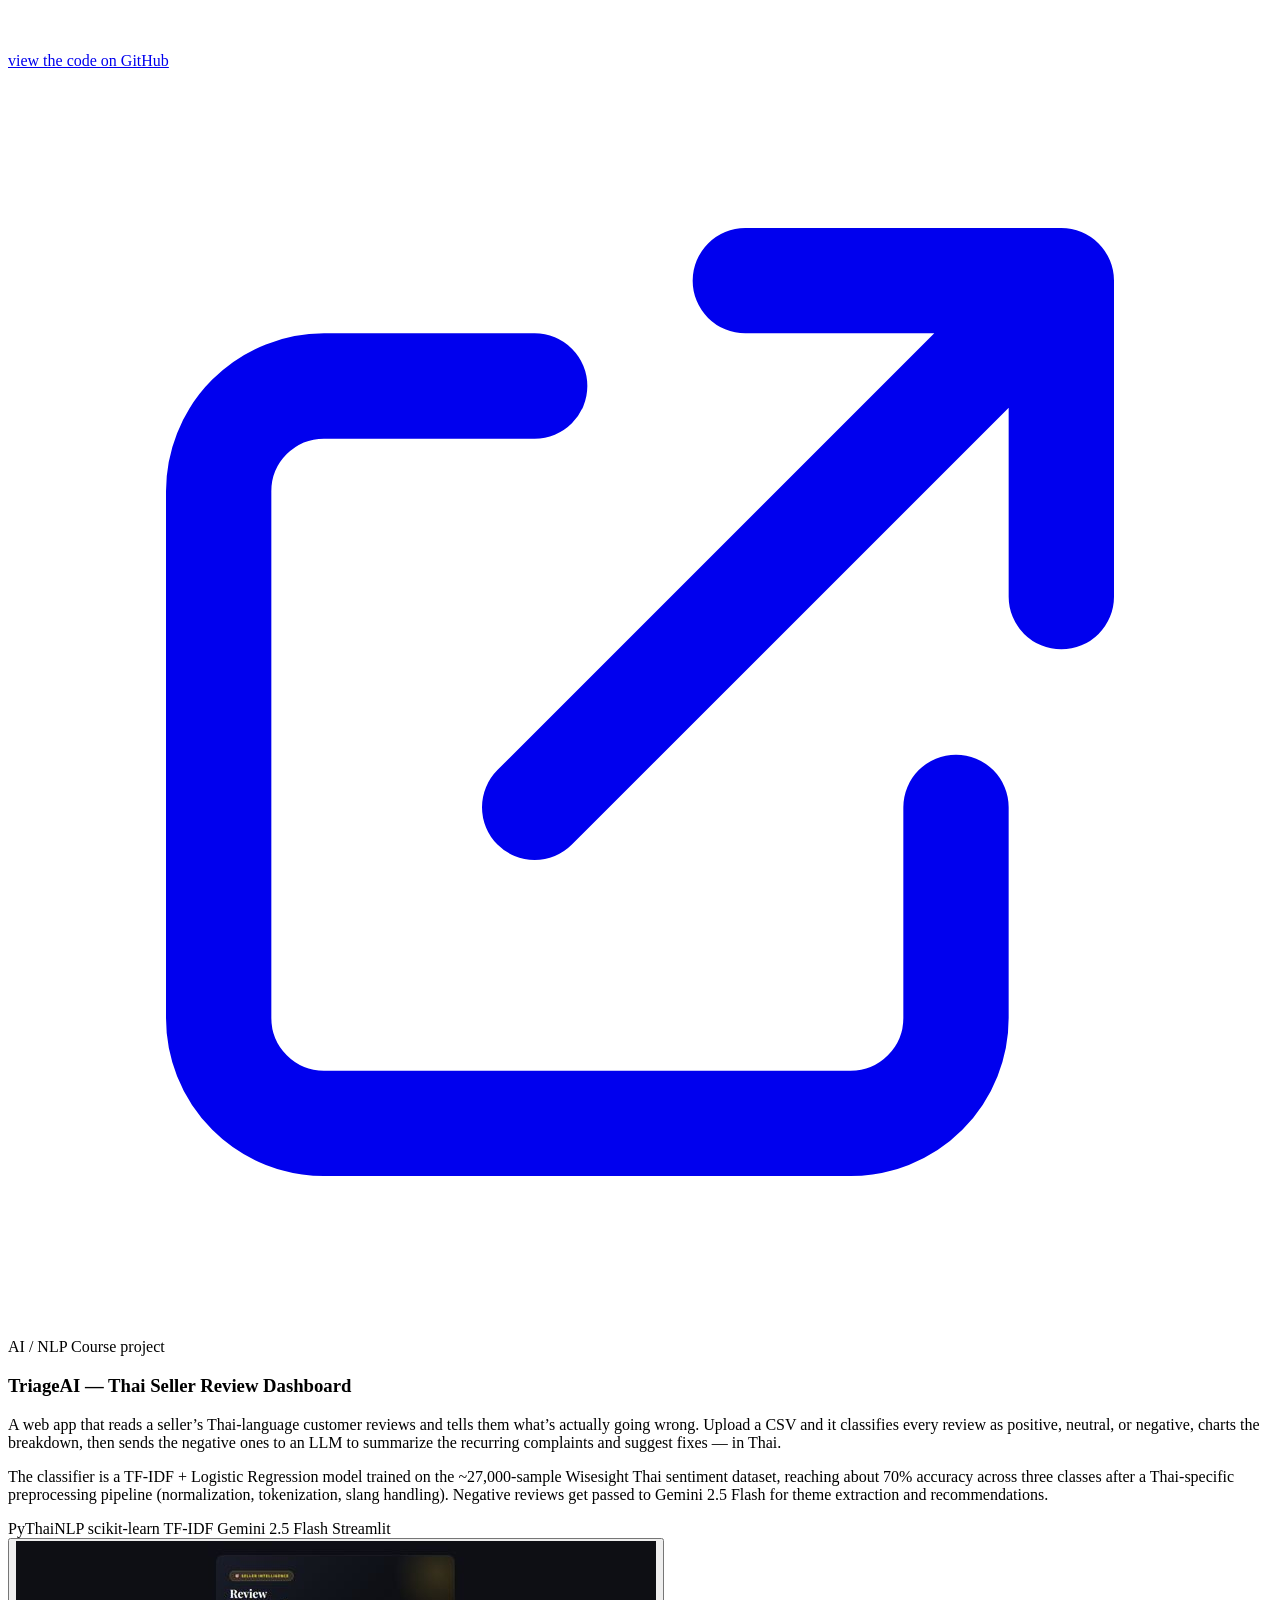
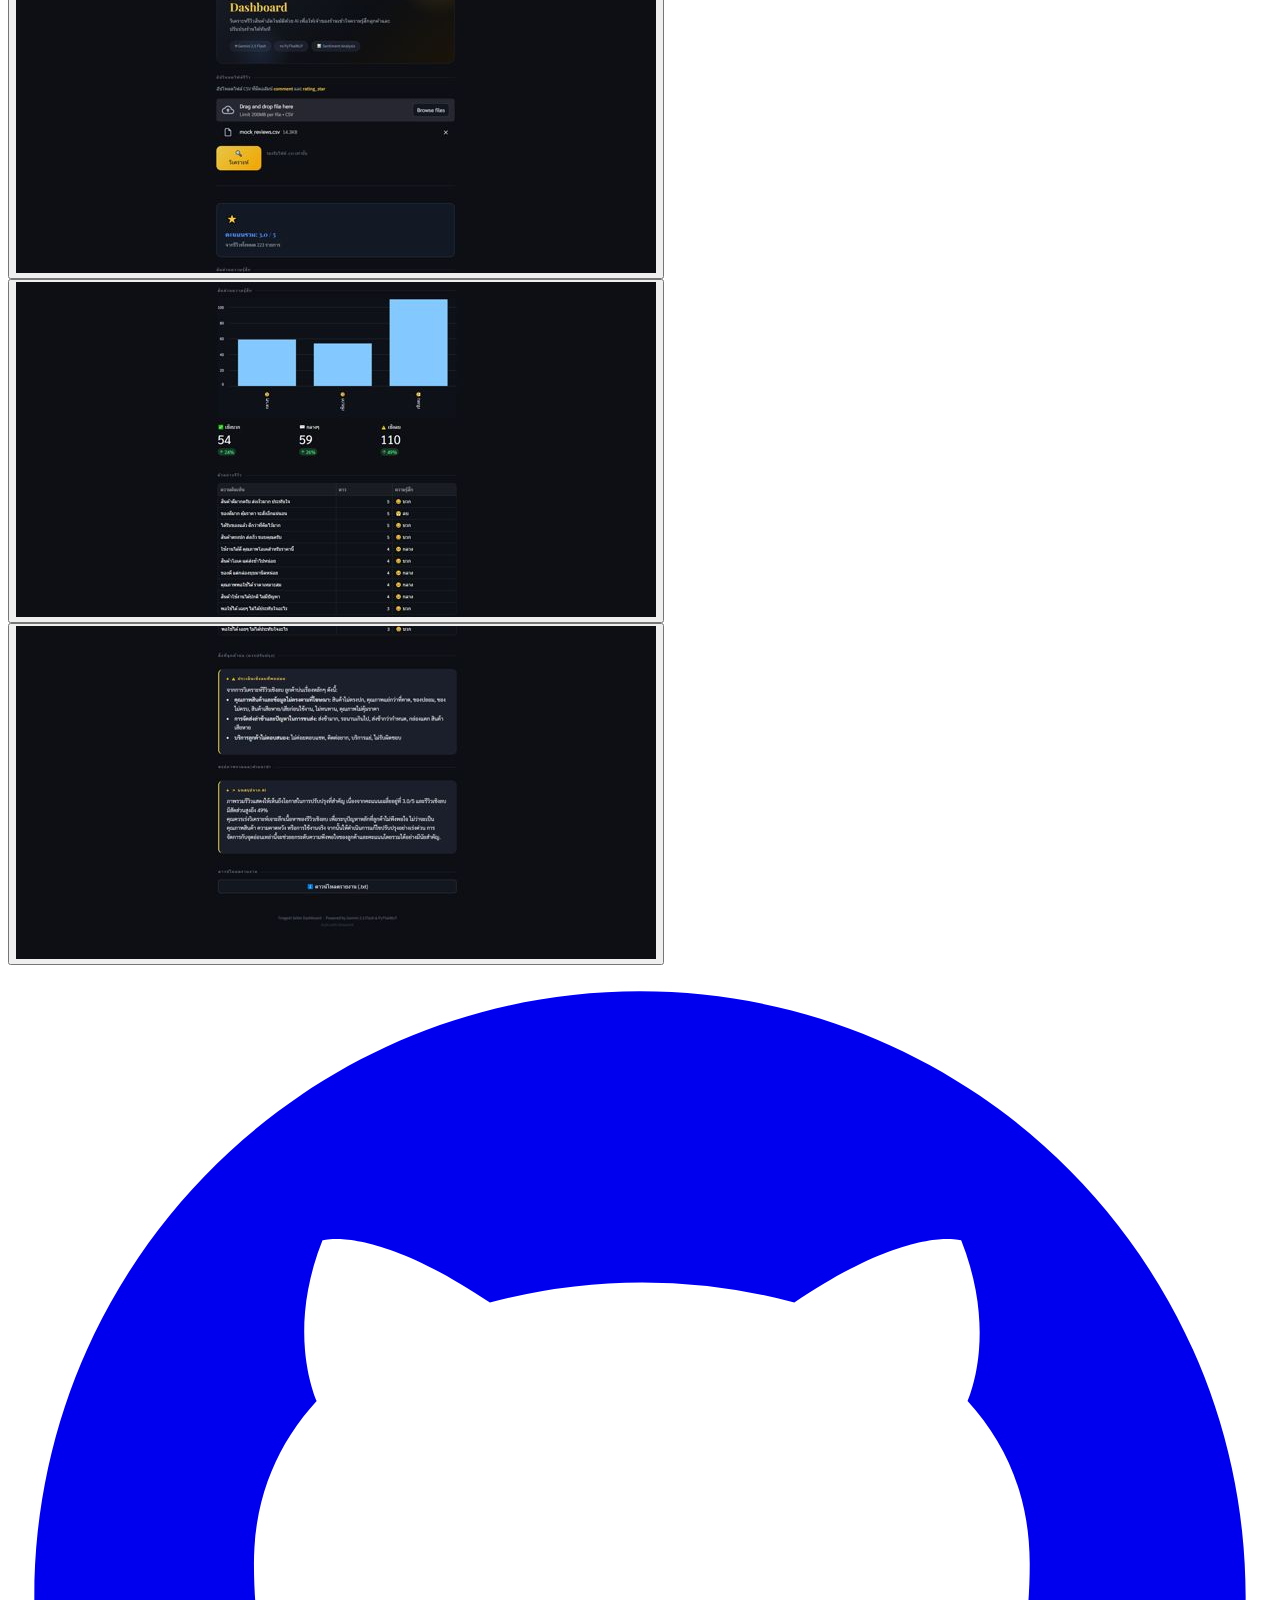
==== commit ee90924f: "Add pictures for TriageAI" ====
--- a/index.html
+++ b/index.html
@@ -309,6 +309,26 @@
             <span class="font-mono text-xs px-2 py-0.5 rounded bg-slate-100 border border-slate-200">Gemini 2.5 Flash</span>
             <span class="font-mono text-xs px-2 py-0.5 rounded bg-slate-100 border border-slate-200">Streamlit</span>
           </div>
+          <div class="mt-5 grid grid-cols-3 gap-3">
+            <button type="button" class="project-shot group rounded-xl border border-slate-200 bg-slate-100 overflow-hidden aspect-[3/2]"
+                    data-full="assets/img/projects/triageai-dashboard-overview.jpg"
+                    data-caption="TriageAI dashboard — upload a review CSV and get an overall rating summary (3.0/5 from 223 reviews)"
+                    aria-label="View the TriageAI dashboard">
+              <img src="assets/img/projects/thumbs/triageai-dashboard-overview.jpg" alt="TriageAI dashboard showing CSV upload and overall rating summary" loading="lazy" class="w-full h-full object-cover object-top group-hover:scale-[1.03] transition-transform" />
+            </button>
+            <button type="button" class="project-shot group rounded-xl border border-slate-200 bg-slate-100 overflow-hidden aspect-[3/2]"
+                    data-full="assets/img/projects/triageai-sentiment-breakdown.jpg"
+                    data-caption="Sentiment breakdown chart and per-review classification, with sample reviews and their predicted sentiment"
+                    aria-label="View the sentiment breakdown">
+              <img src="assets/img/projects/thumbs/triageai-sentiment-breakdown.jpg" alt="Sentiment breakdown chart and classified sample reviews" loading="lazy" class="w-full h-full object-cover object-top group-hover:scale-[1.03] transition-transform" />
+            </button>
+            <button type="button" class="project-shot group rounded-xl border border-slate-200 bg-slate-100 overflow-hidden aspect-[3/2]"
+                    data-full="assets/img/projects/triageai-ai-summary.jpg"
+                    data-caption="Common complaint themes and an AI-generated summary with recommendations, from Gemini 2.5 Flash"
+                    aria-label="View the AI-generated summary">
+              <img src="assets/img/projects/thumbs/triageai-ai-summary.jpg" alt="AI-generated summary of common complaint themes and recommendations" loading="lazy" class="w-full h-full object-cover object-top group-hover:scale-[1.03] transition-transform" />
+            </button>
+          </div>
           <a href="https://github.com/tecchuuu/ai-complaint-triage-thai-sellers" target="_blank" rel="noopener" class="mt-4 inline-flex items-center gap-1.5 text-sm font-mono text-teal-700 hover:text-teal-800">
             <svg class="w-4 h-4" fill="currentColor" viewBox="0 0 24 24"><path d="M12 .5C5.65.5.5 5.65.5 12c0 5.08 3.29 9.39 7.86 10.91.58.1.79-.25.79-.55v-2.17c-3.2.7-3.87-1.36-3.87-1.36-.52-1.33-1.28-1.69-1.28-1.69-1.04-.71.08-.7.08-.7 1.15.08 1.76 1.19 1.76 1.19 1.03 1.76 2.7 1.25 3.35.96.1-.75.4-1.25.72-1.54-2.55-.29-5.24-1.28-5.24-5.68 0-1.26.45-2.28 1.19-3.09-.12-.29-.52-1.46.11-3.05 0 0 .97-.31 3.18 1.18a11.1 11.1 0 015.78 0c2.2-1.49 3.17-1.18 3.17-1.18.63 1.59.24 2.76.12 3.05.74.81 1.18 1.83 1.18 3.09 0 4.41-2.69 5.38-5.25 5.67.41.35.77 1.05.77 2.12v3.15c0 .3.21.66.8.55A11.51 11.51 0 0023.5 12C23.5 5.65 18.35.5 12 .5z"/></svg>
             view the code on GitHub
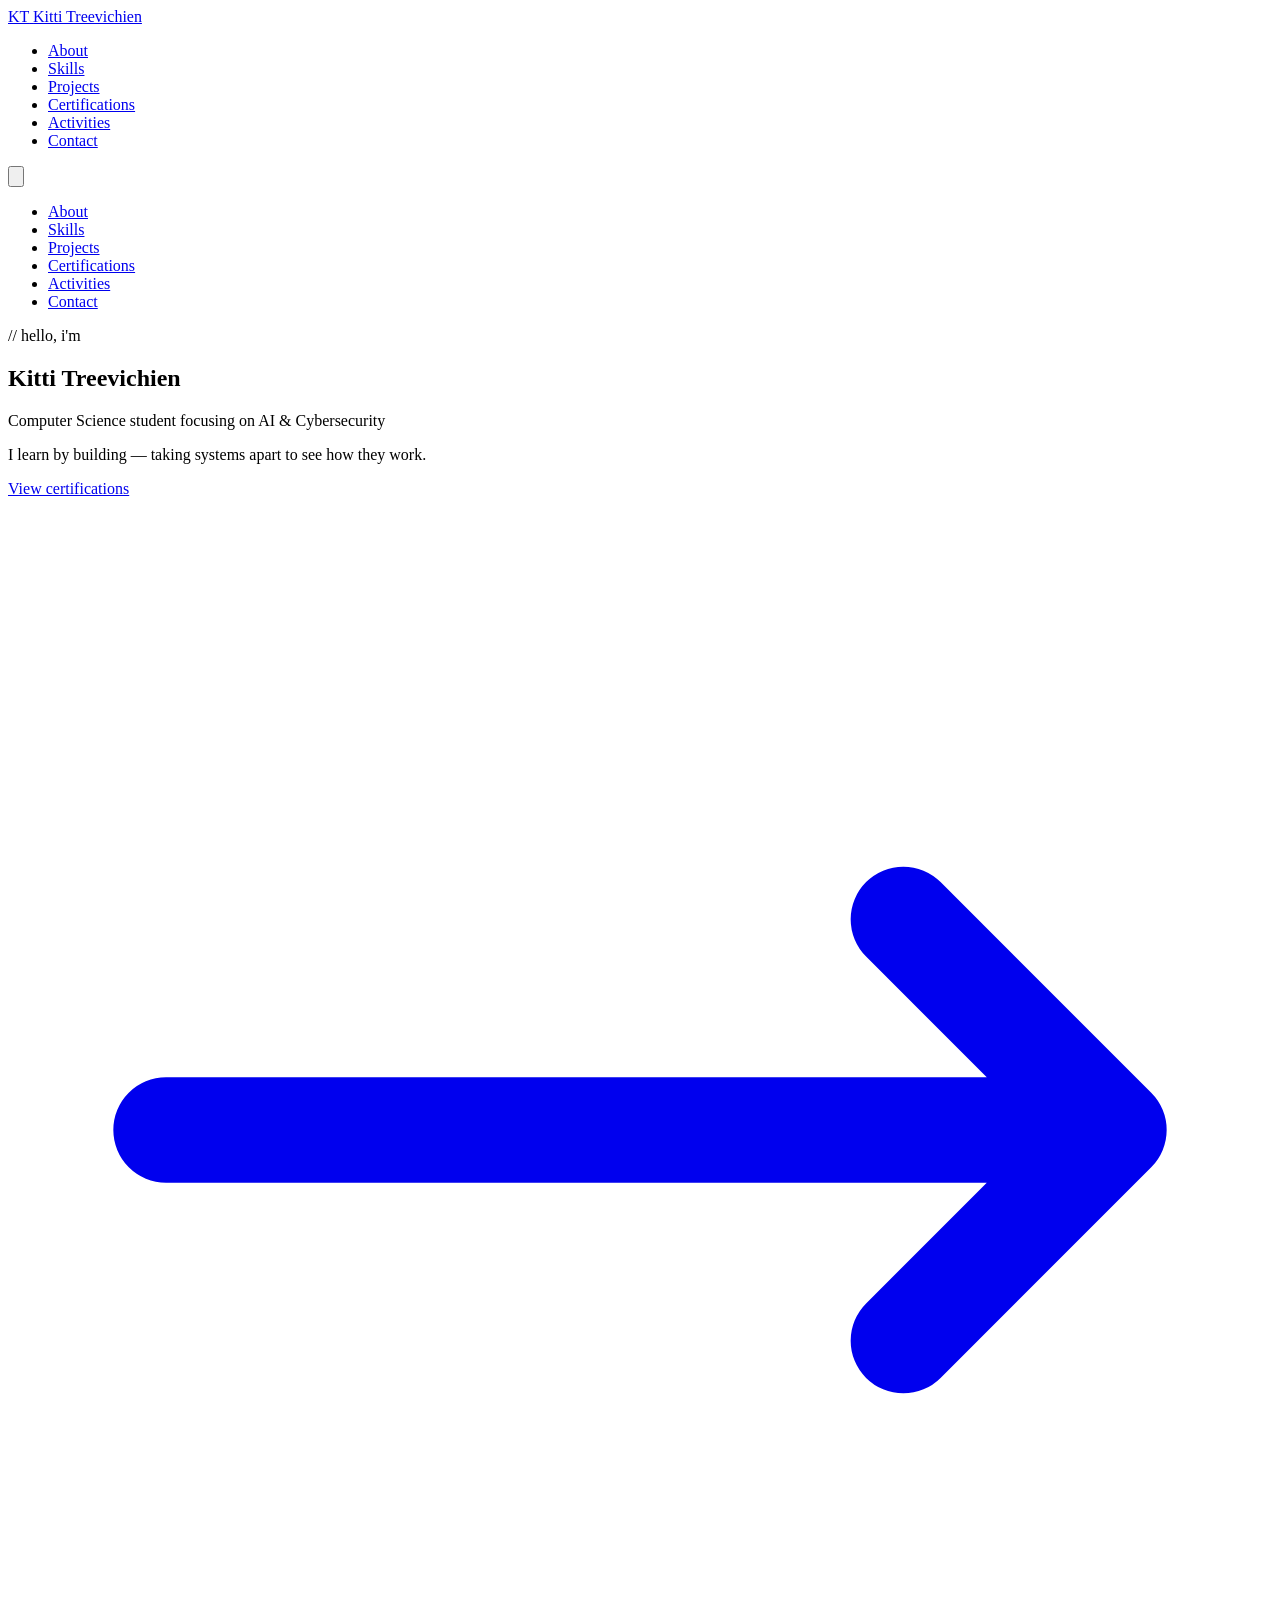
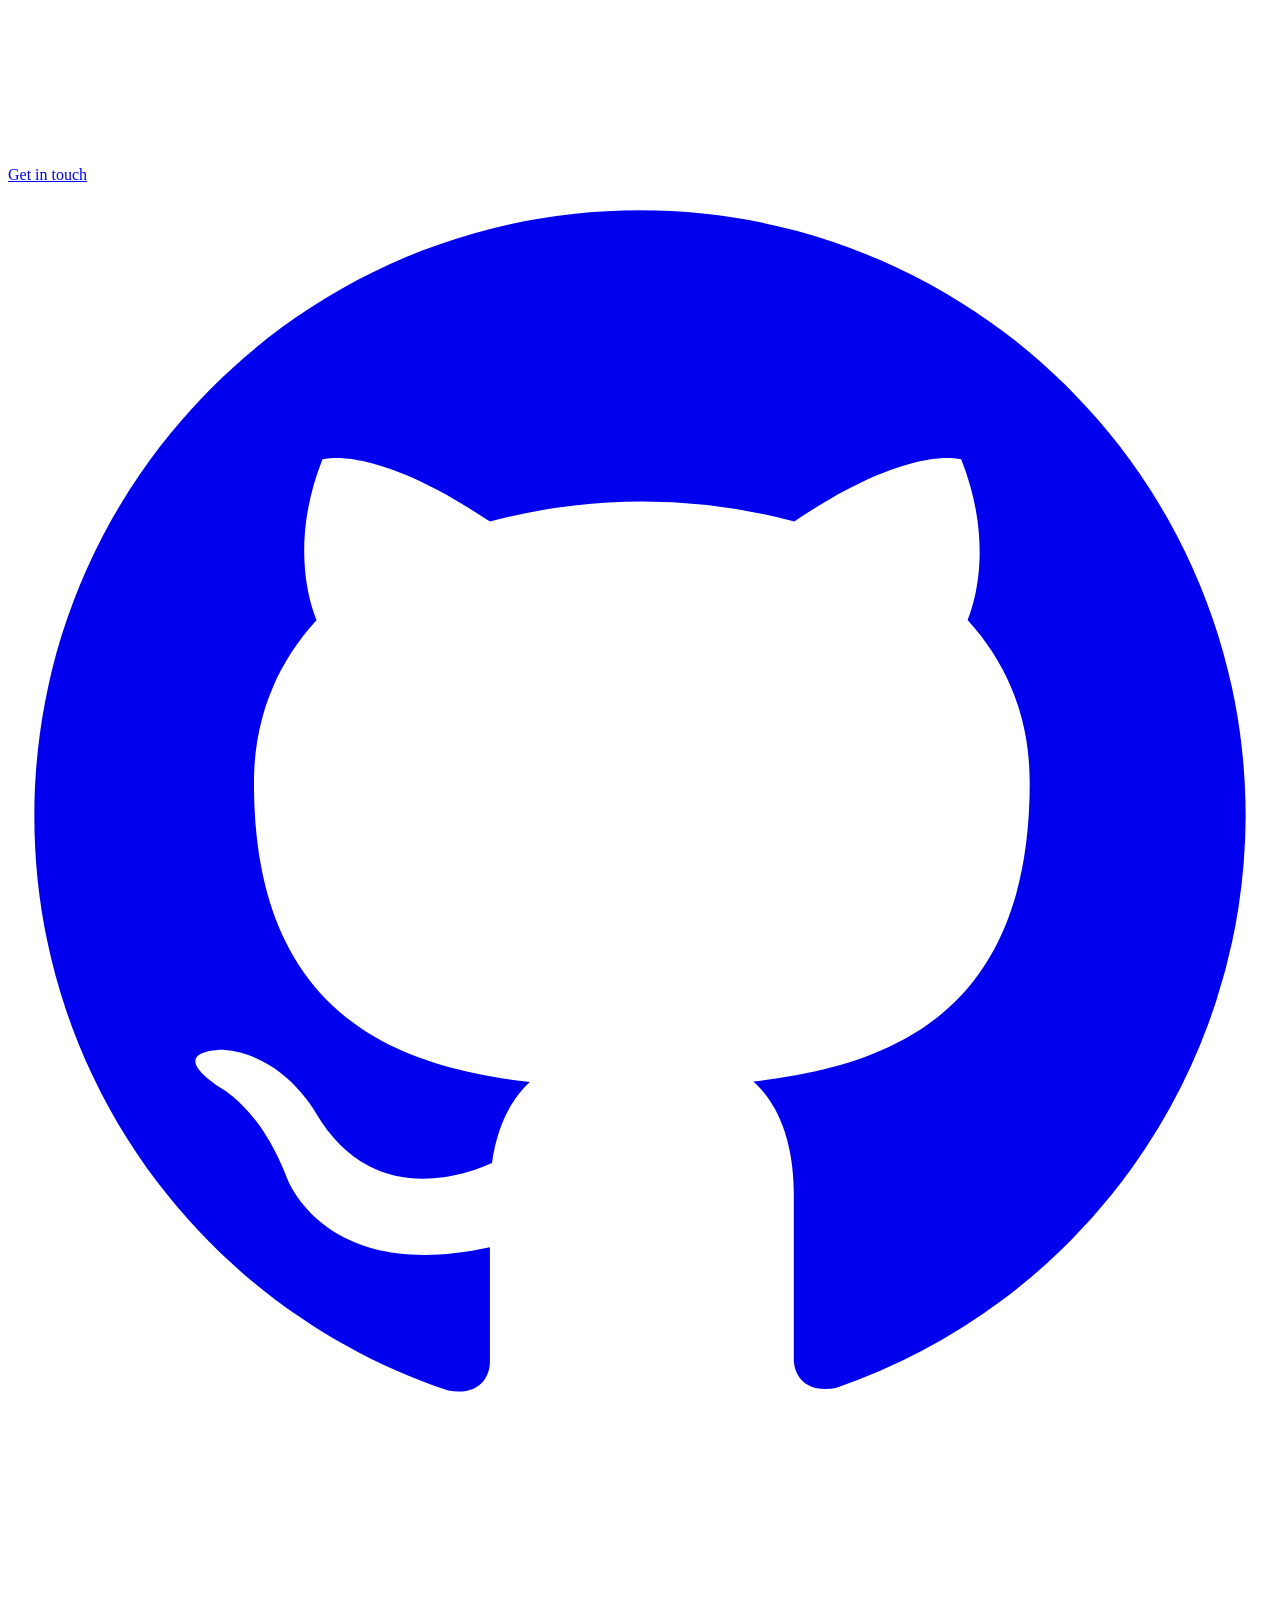
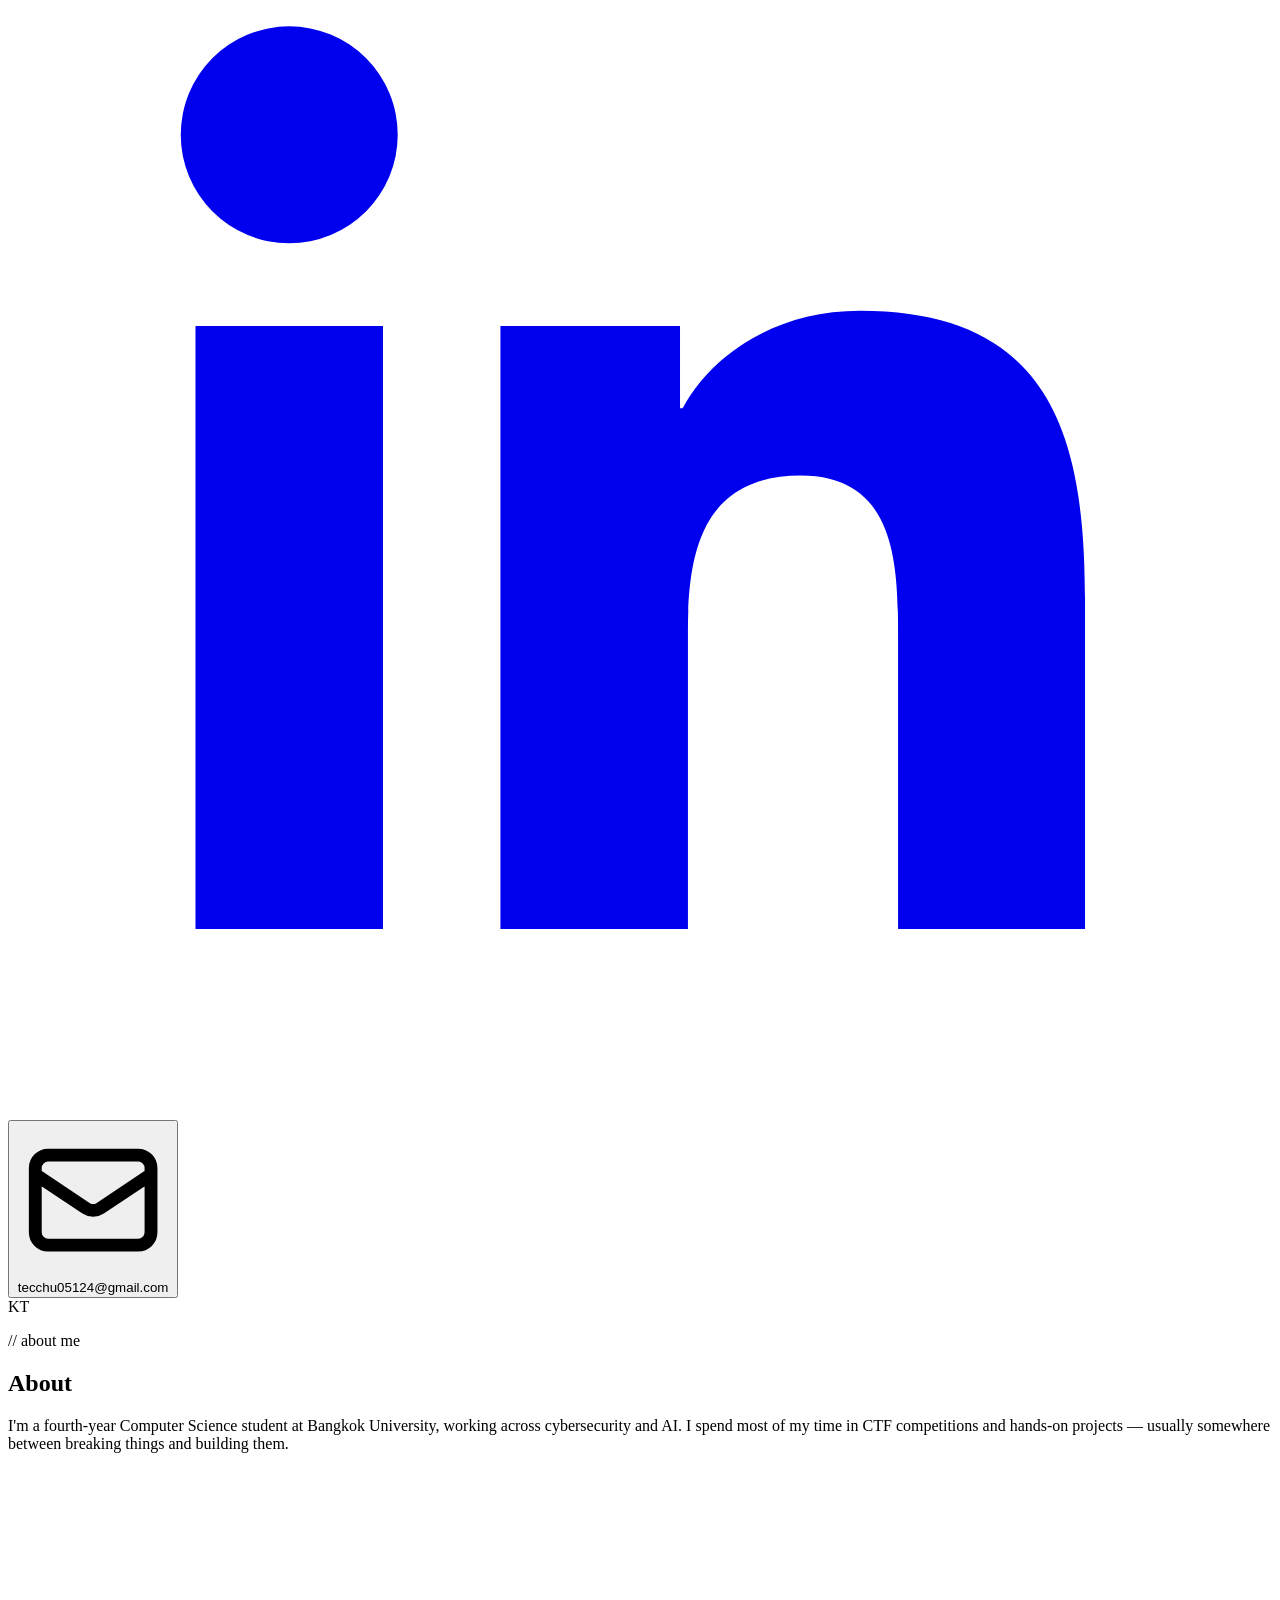
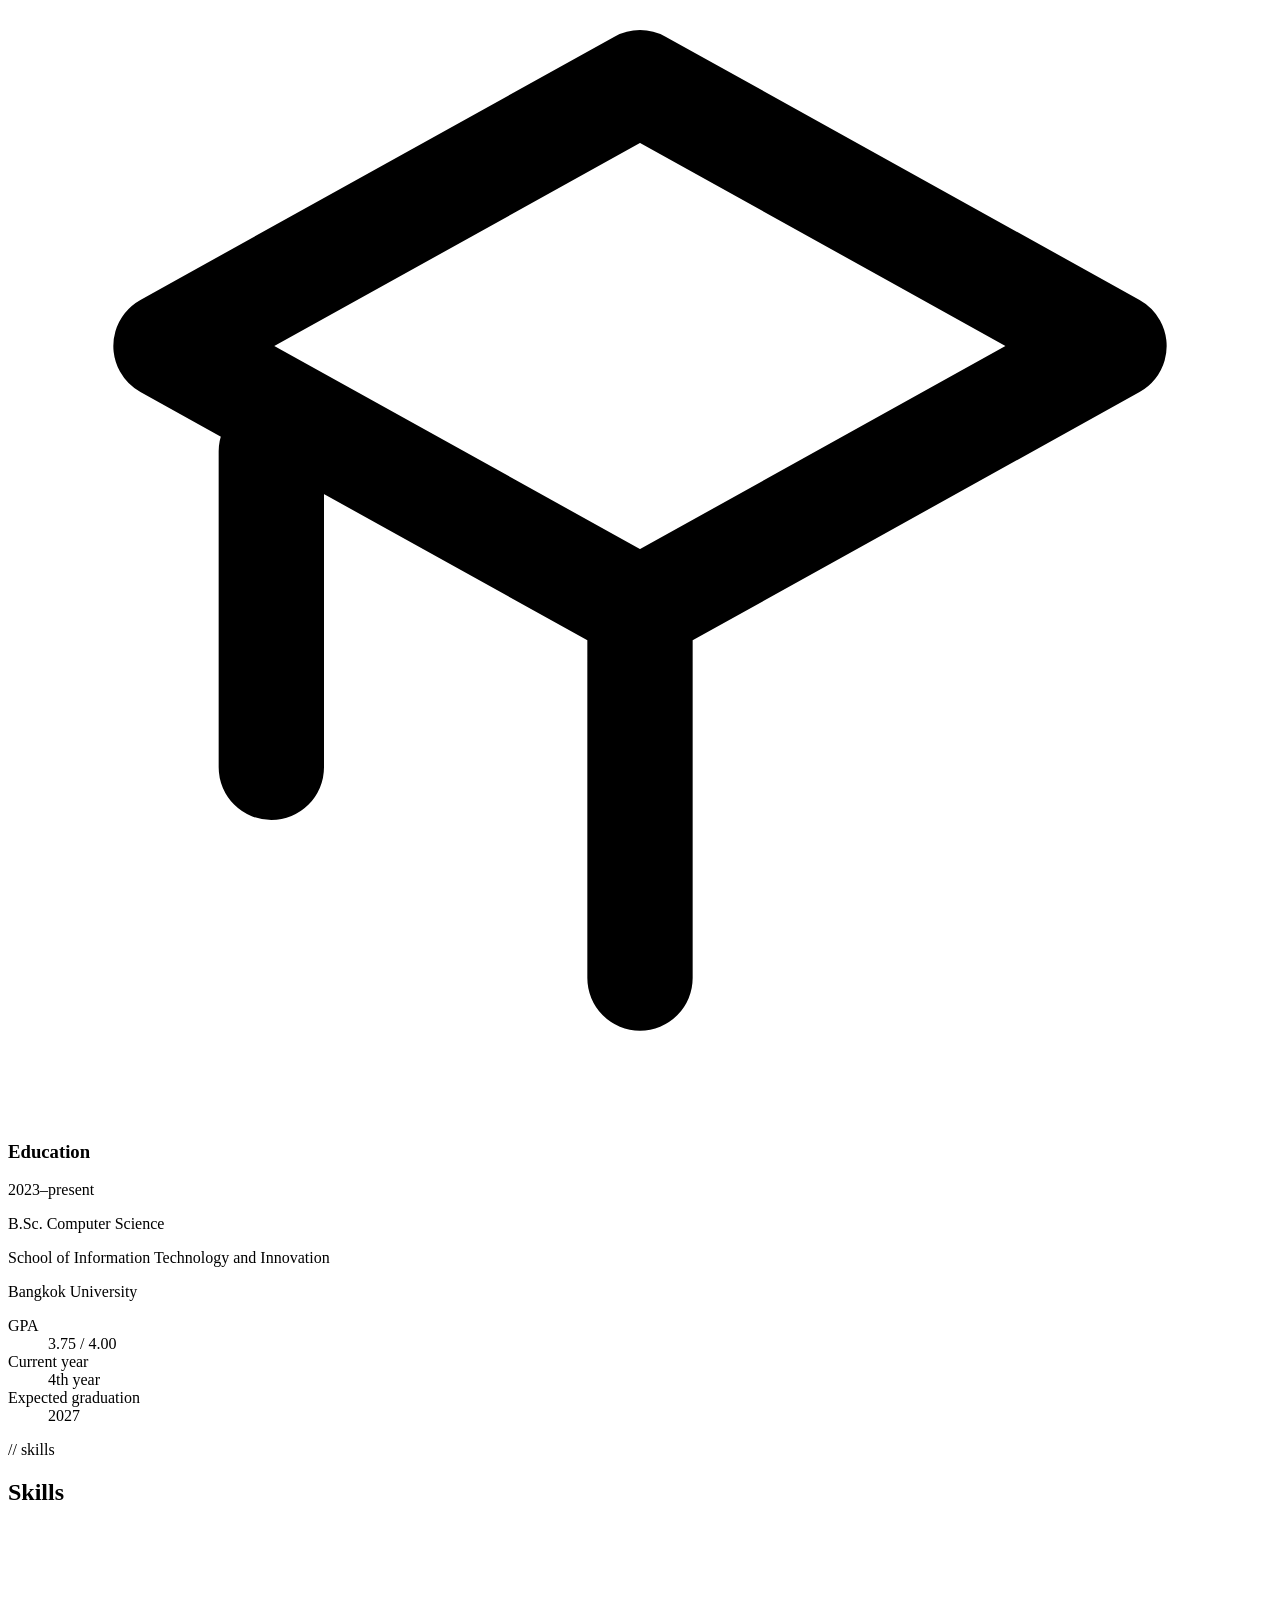
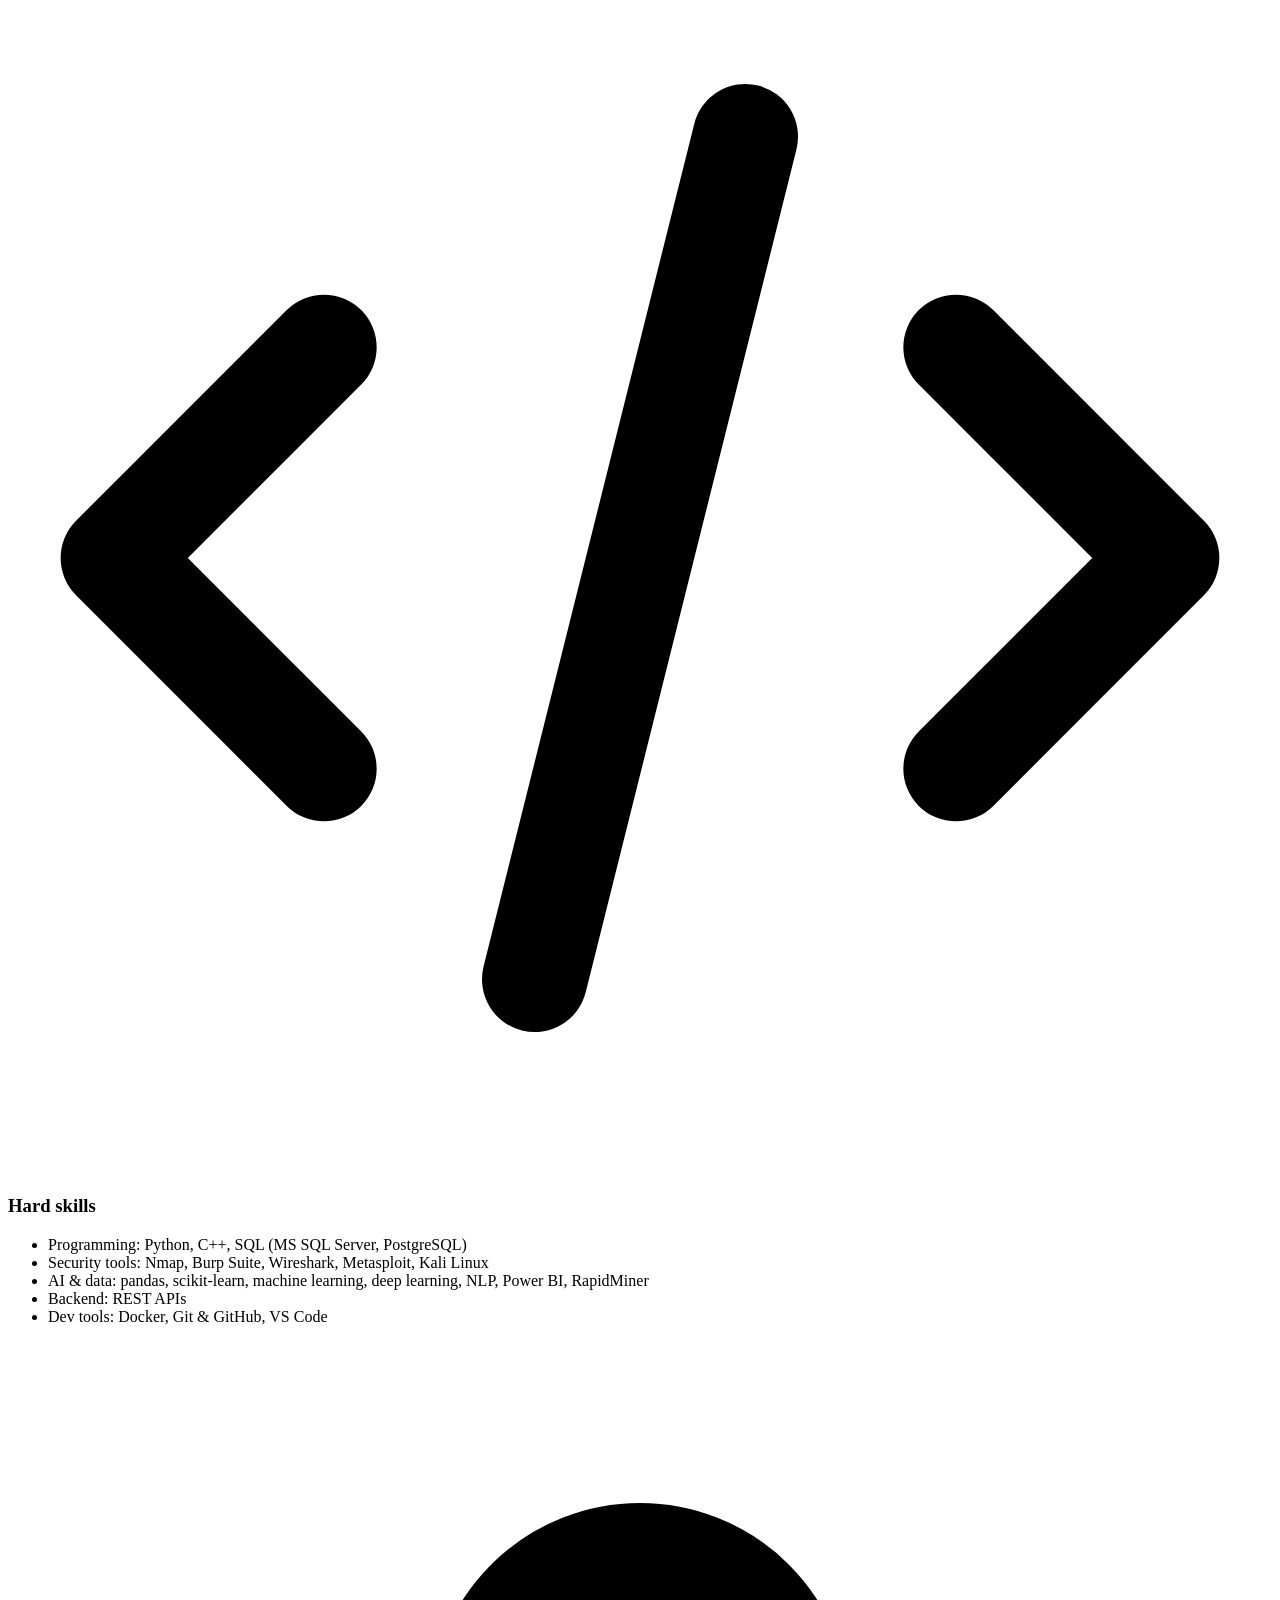
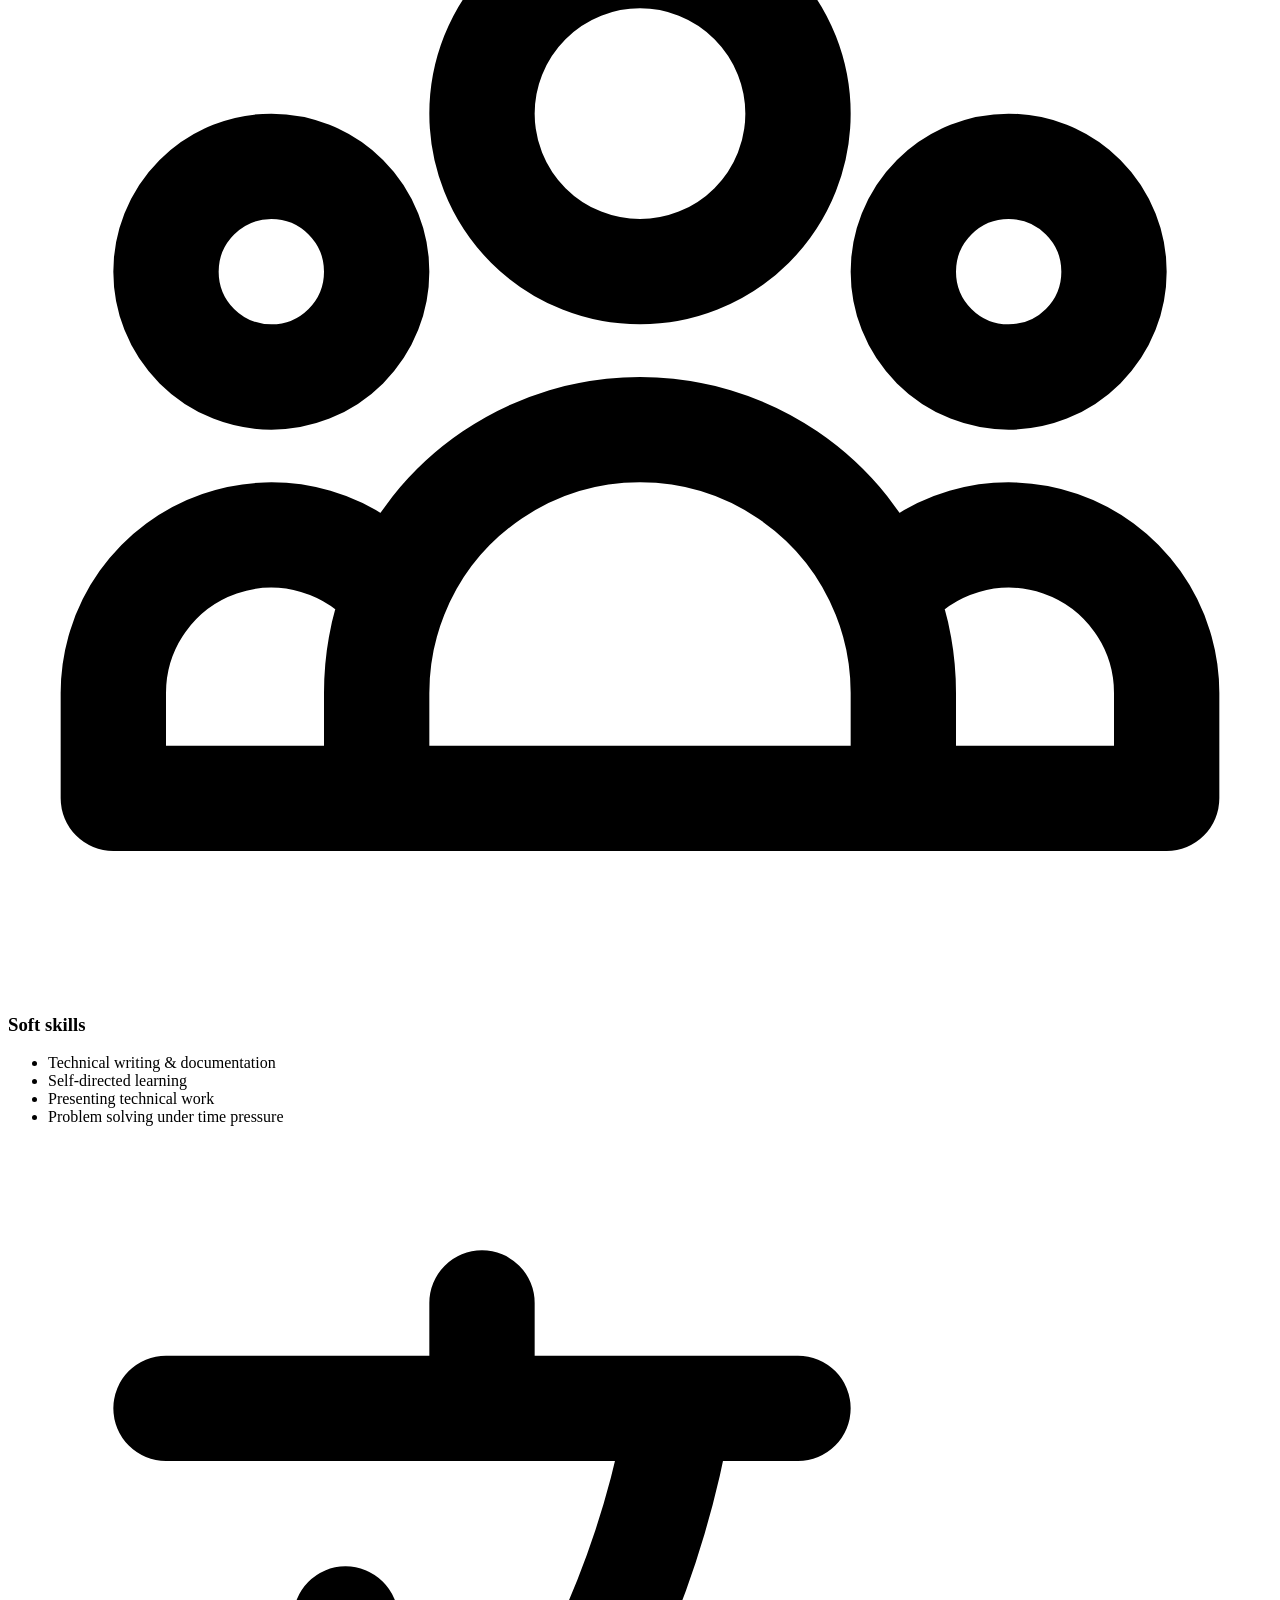
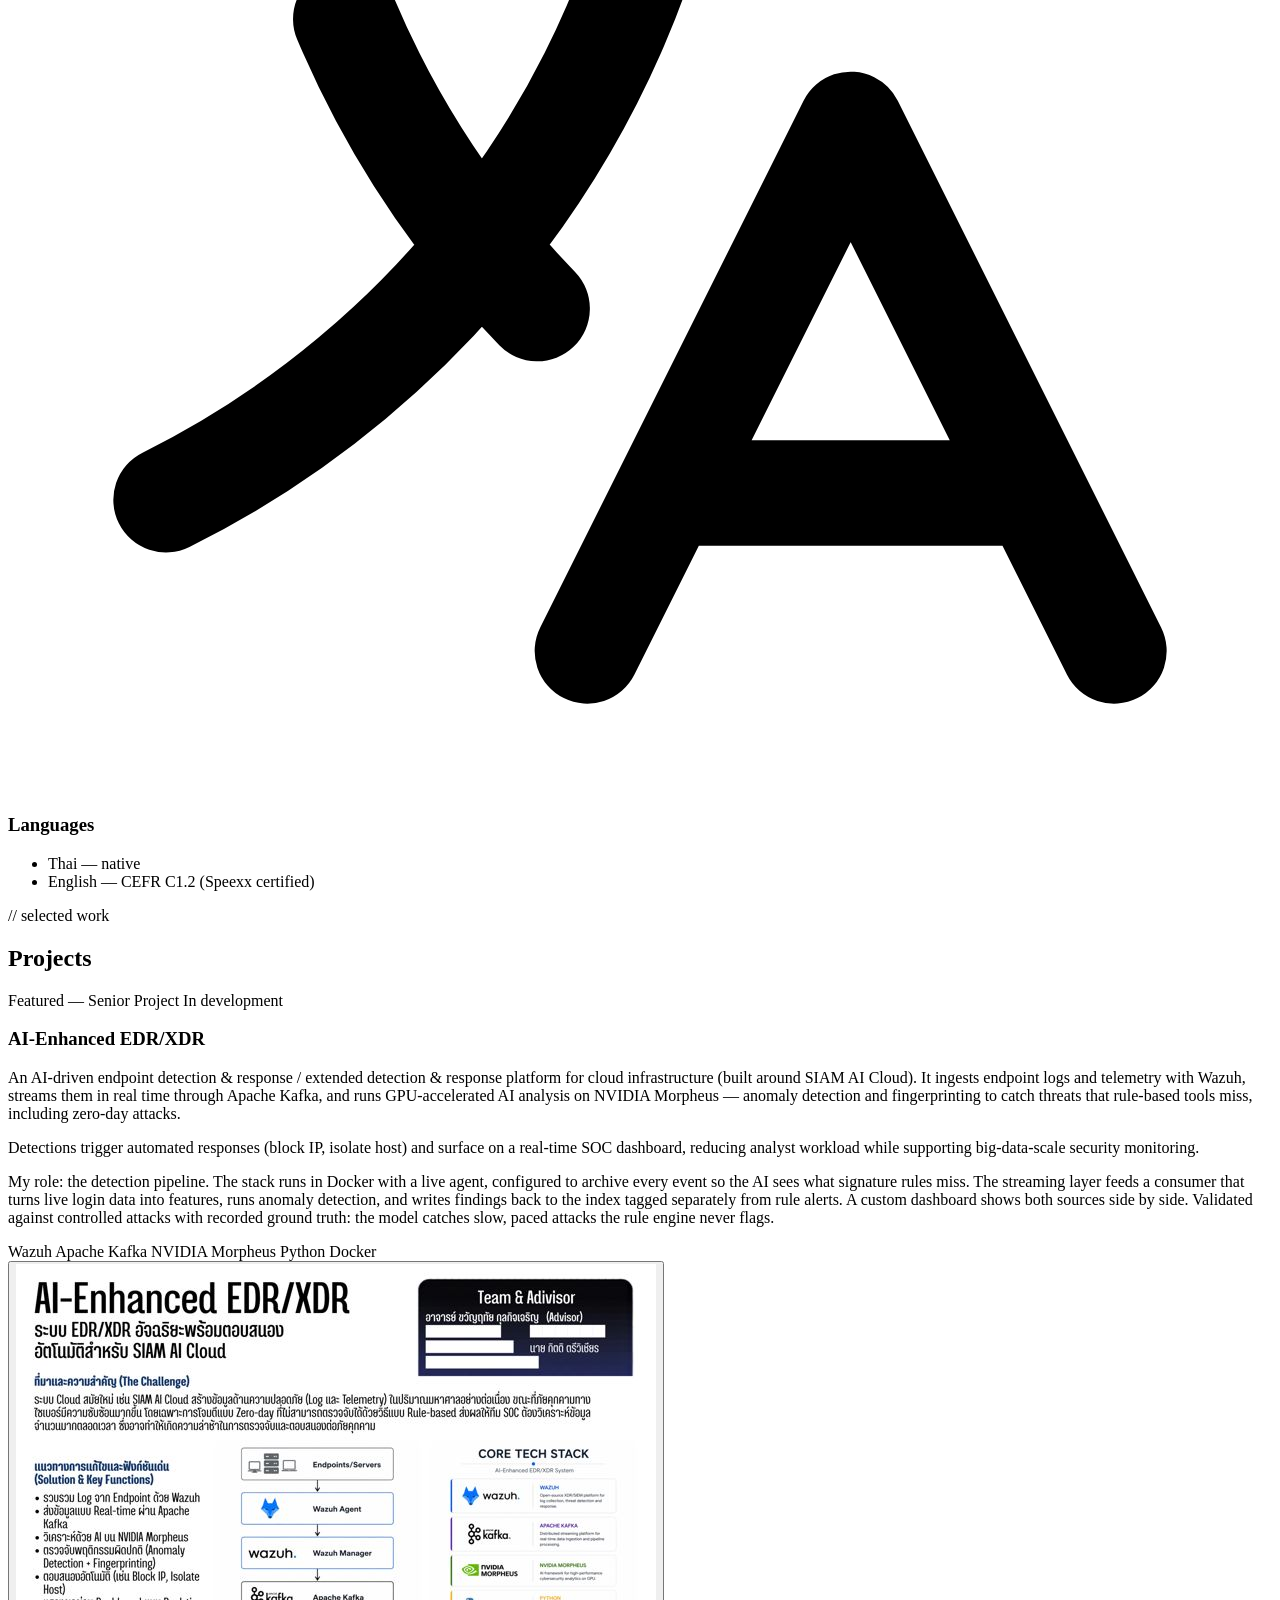
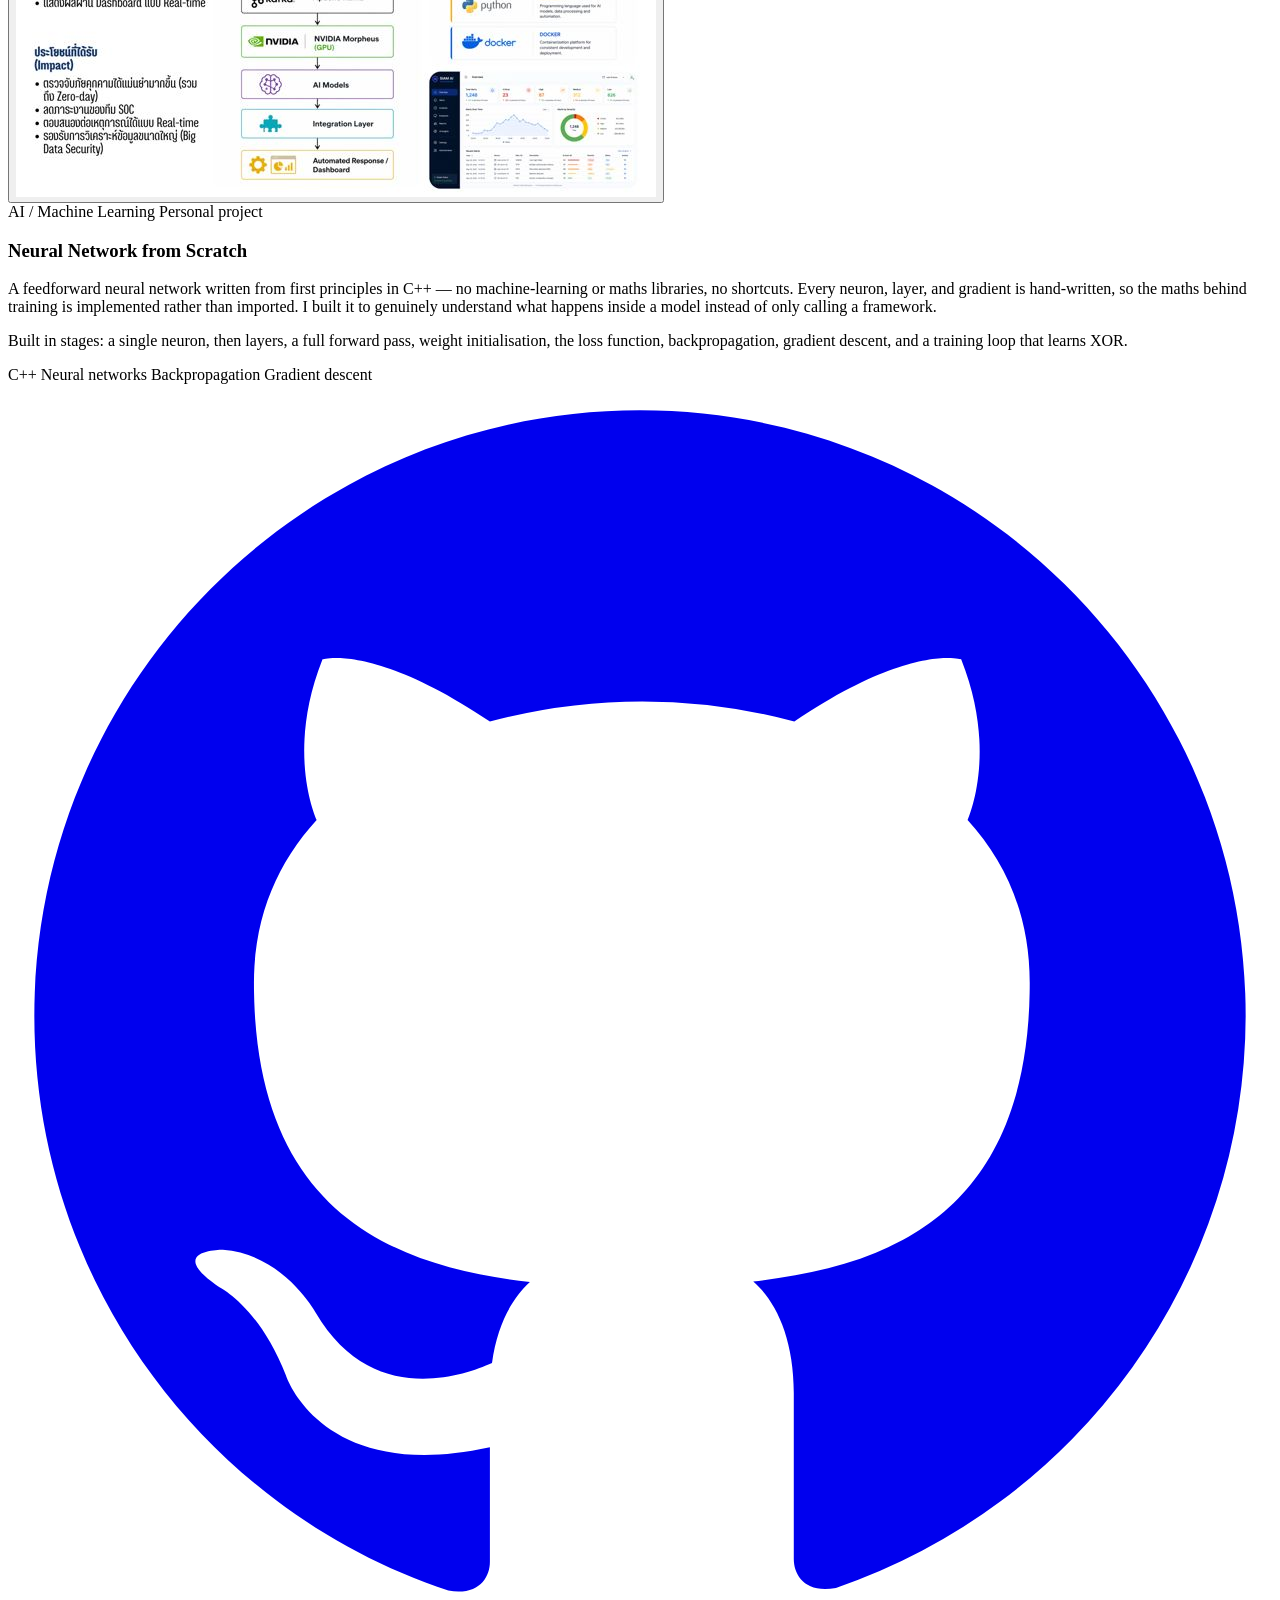
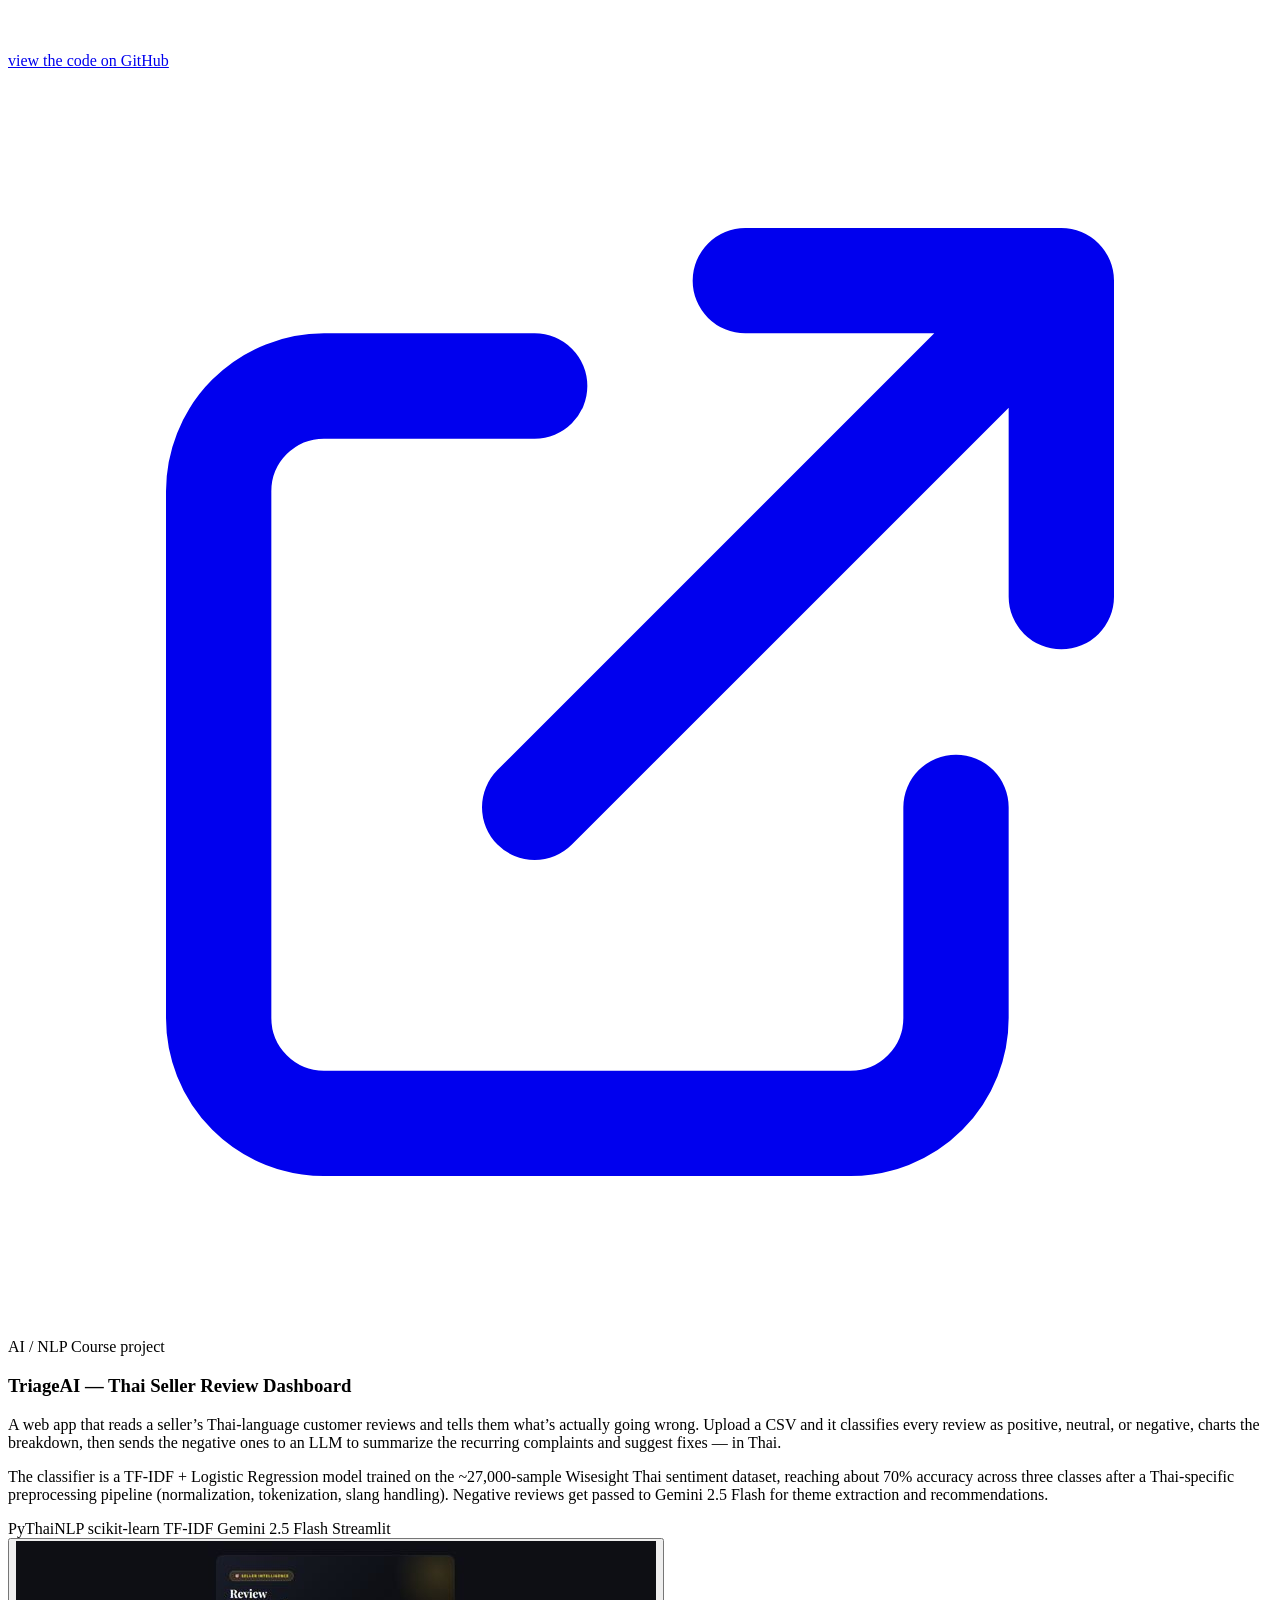
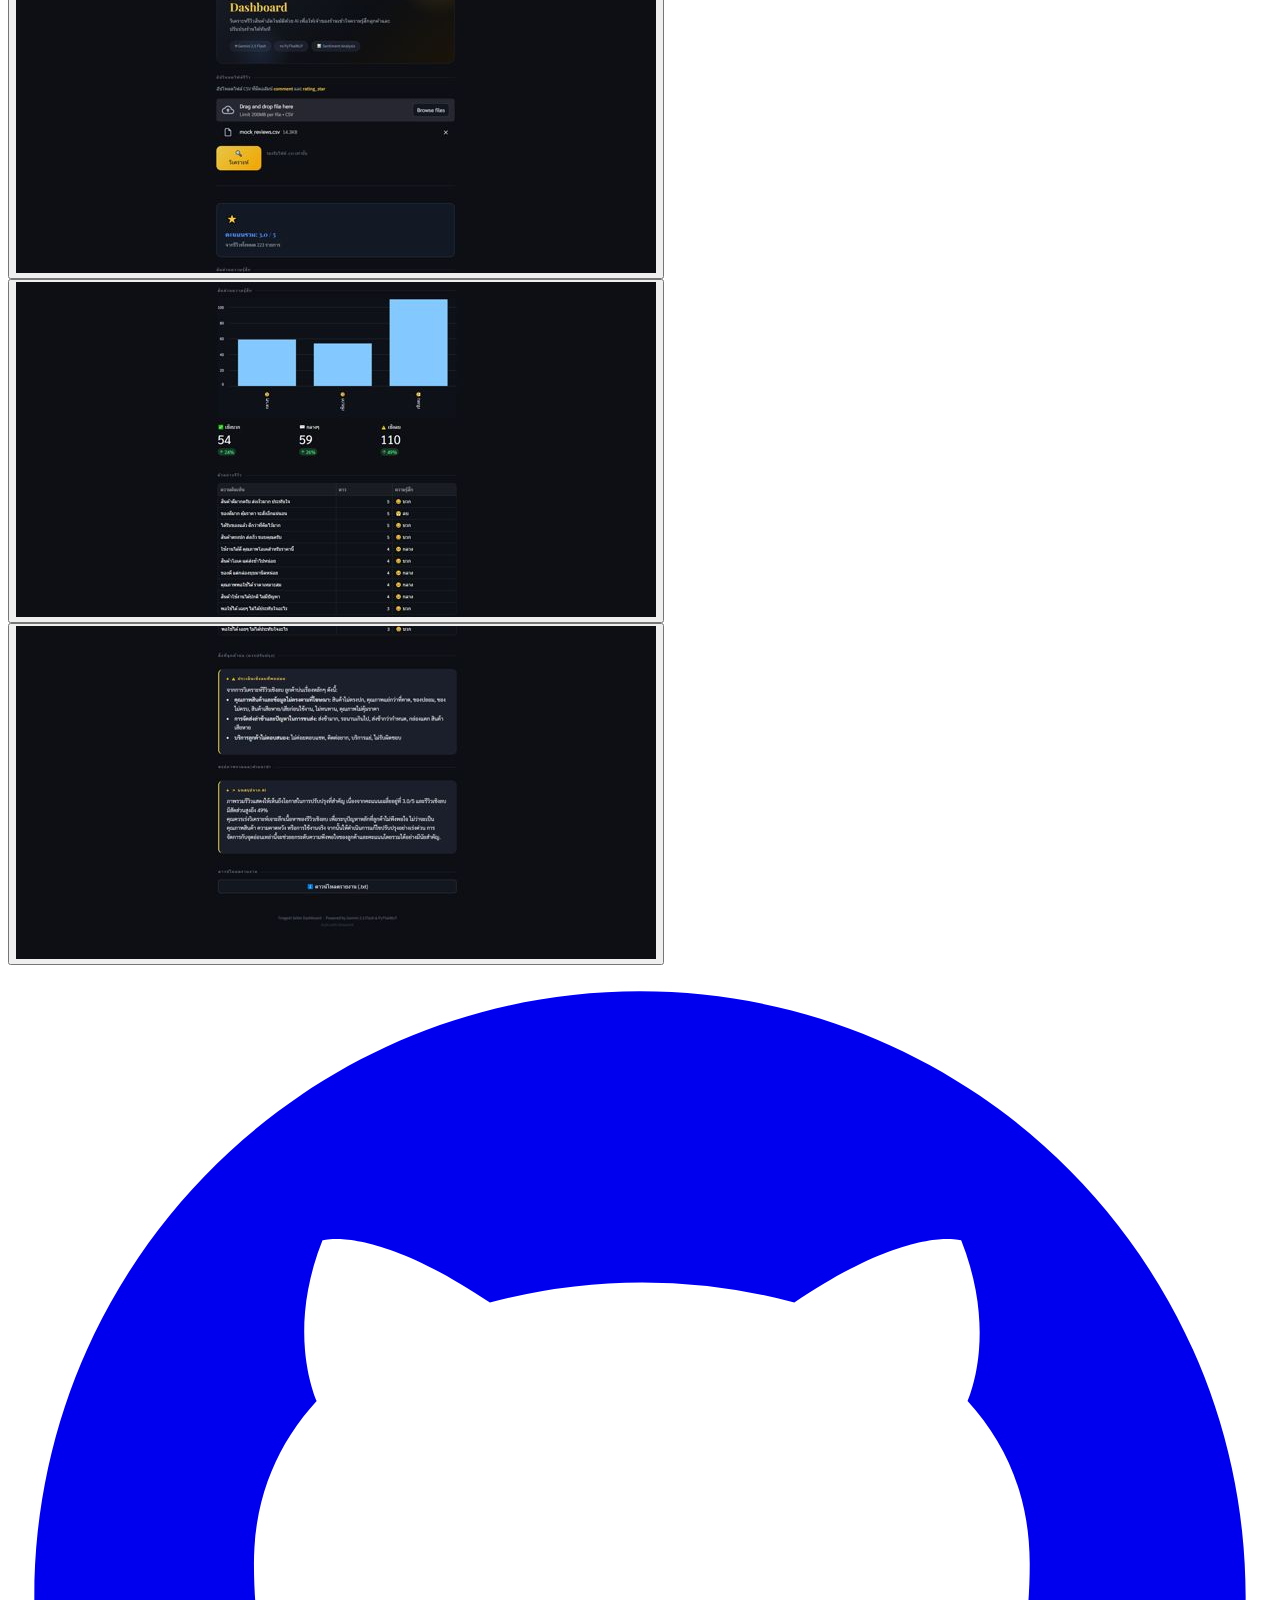
==== commit 12b3eb9a: "Update index.html" ====
--- a/index.html
+++ b/index.html
@@ -170,10 +170,10 @@
           Hard skills
         </h3>
         <ul class="space-y-2.5 text-sm text-slate-600 list-disc list-inside marker:text-teal-700">
-          <li><span class="font-medium text-slate-900">Programming:</span> Python, C++, TypeScript / JavaScript, SQL</li>
+          <li><span class="font-medium text-slate-900">Programming:</span> Python, C++, SQL (MS SQL Server, PostgreSQL)</li>
           <li><span class="font-medium text-slate-900">Security tools:</span> Nmap, Burp Suite, Wireshark, Metasploit, Kali Linux</li>
-          <li><span class="font-medium text-slate-900">AI &amp; data:</span> pandas, scikit-learn, machine learning, Power BI, RapidMiner</li>
-          <li><span class="font-medium text-slate-900">Web:</span> React, Tailwind CSS, REST APIs (Elysia, Prisma)</li>
+          <li><span class="font-medium text-slate-900">AI &amp; data:</span> pandas, scikit-learn, machine learning, deep learning, NLP, Power BI, RapidMiner</li>
+          <li><span class="font-medium text-slate-900">Backend:</span> REST APIs</li>
           <li><span class="font-medium text-slate-900">Dev tools:</span> Docker, Git &amp; GitHub, VS Code</li>
         </ul>
       </div>
@@ -776,6 +776,7 @@
         items: [
           { t: 'Penetration Test', i: 'NCSA', f: 'penetration-test-thnca', ext: 'jpg', pdf: true },
           { t: 'Ethical Hacker', i: 'Cisco', f: 'ethical-hacker-cisco', ext: 'jpg', pdf: true },
+          { t: 'NCSA x Cisco CTF 2026 — Participation', i: 'NCSA, Cisco', f: 'ncsa-cisco-ctf-2026', ext: 'jpg', pdf: false },
           { t: 'CTF Bootcamp (Onsite)', i: 'NCSA', f: 'ctf-bootcamp-onsite-thnca', ext: 'jpg', pdf: false },
           { t: 'CTF Bootcamp (Online)', i: 'NCSA', f: 'ctf-bootcamp-online-thnca', ext: 'jpg', pdf: false },
           { t: 'CTF Participation Certificate', i: 'BU School of IT & Innovation', f: 'ctf-participation-bu-iti', ext: 'jpg', pdf: true },
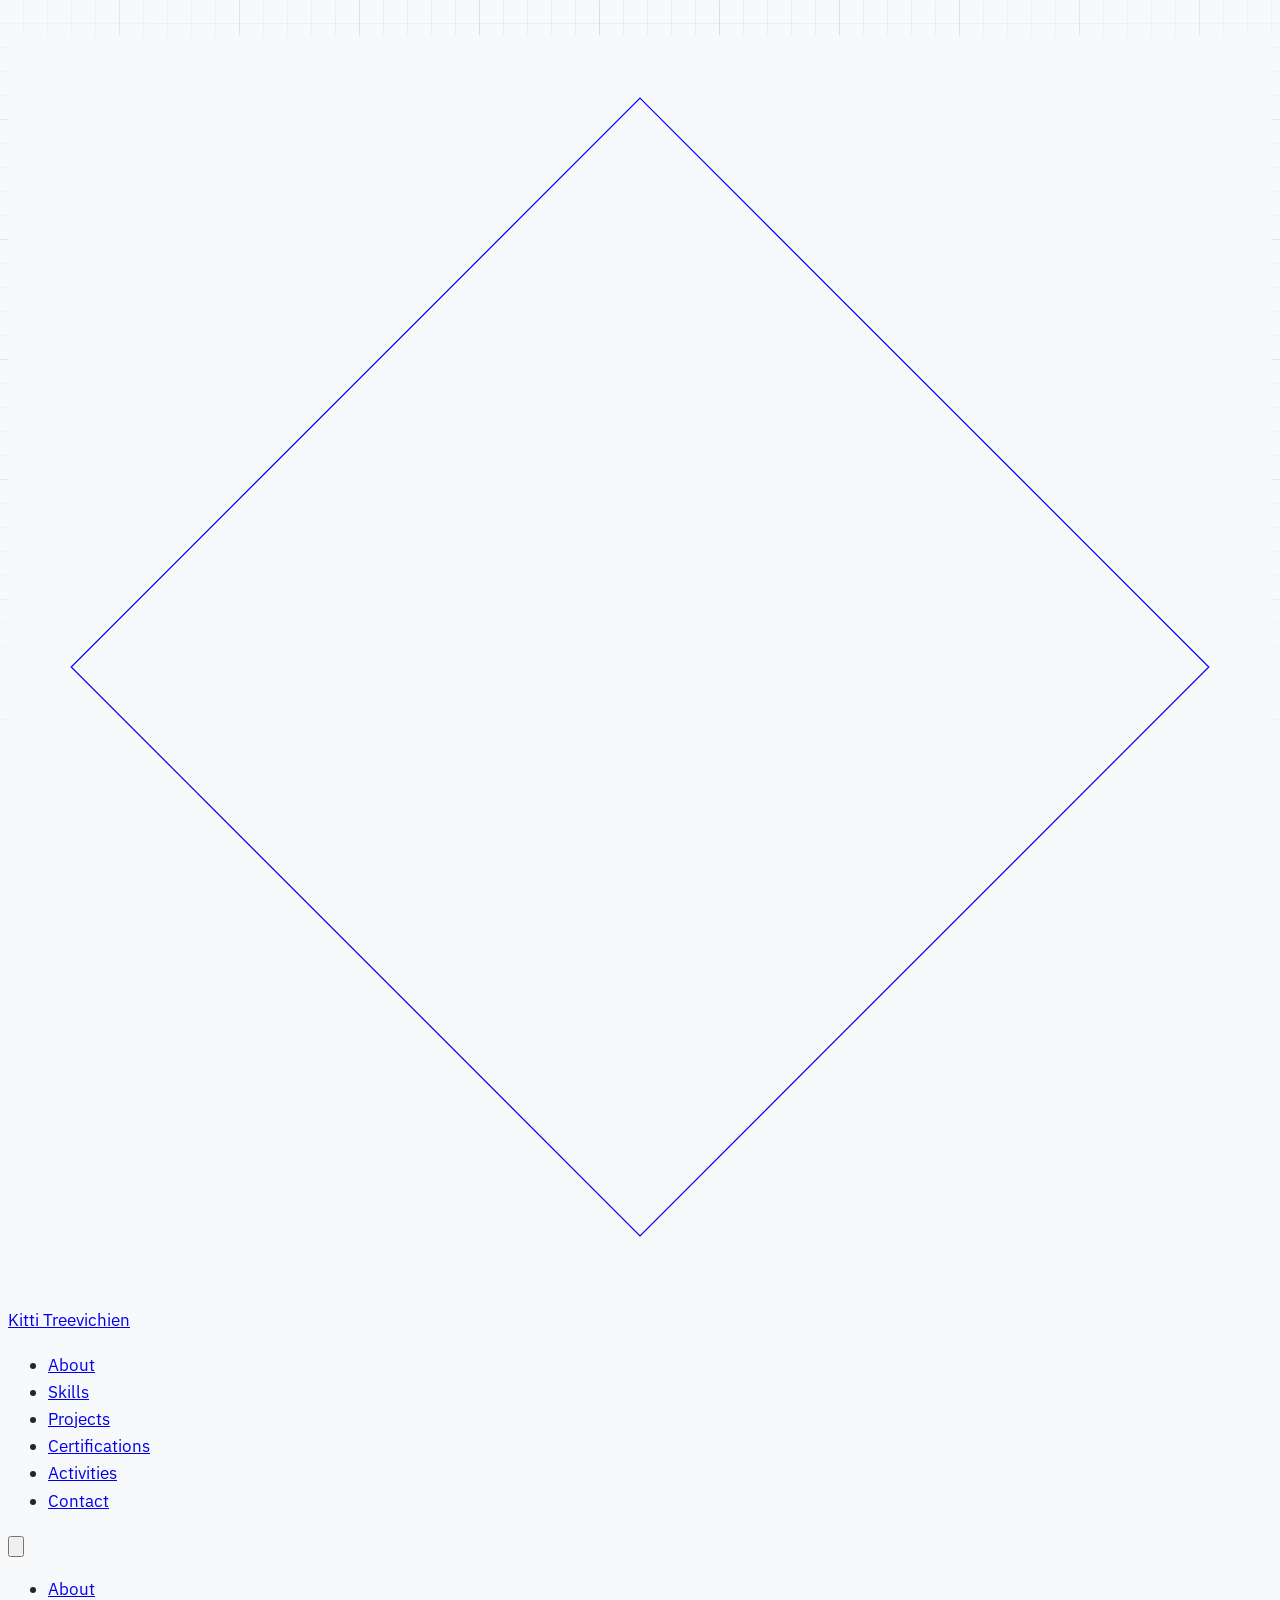
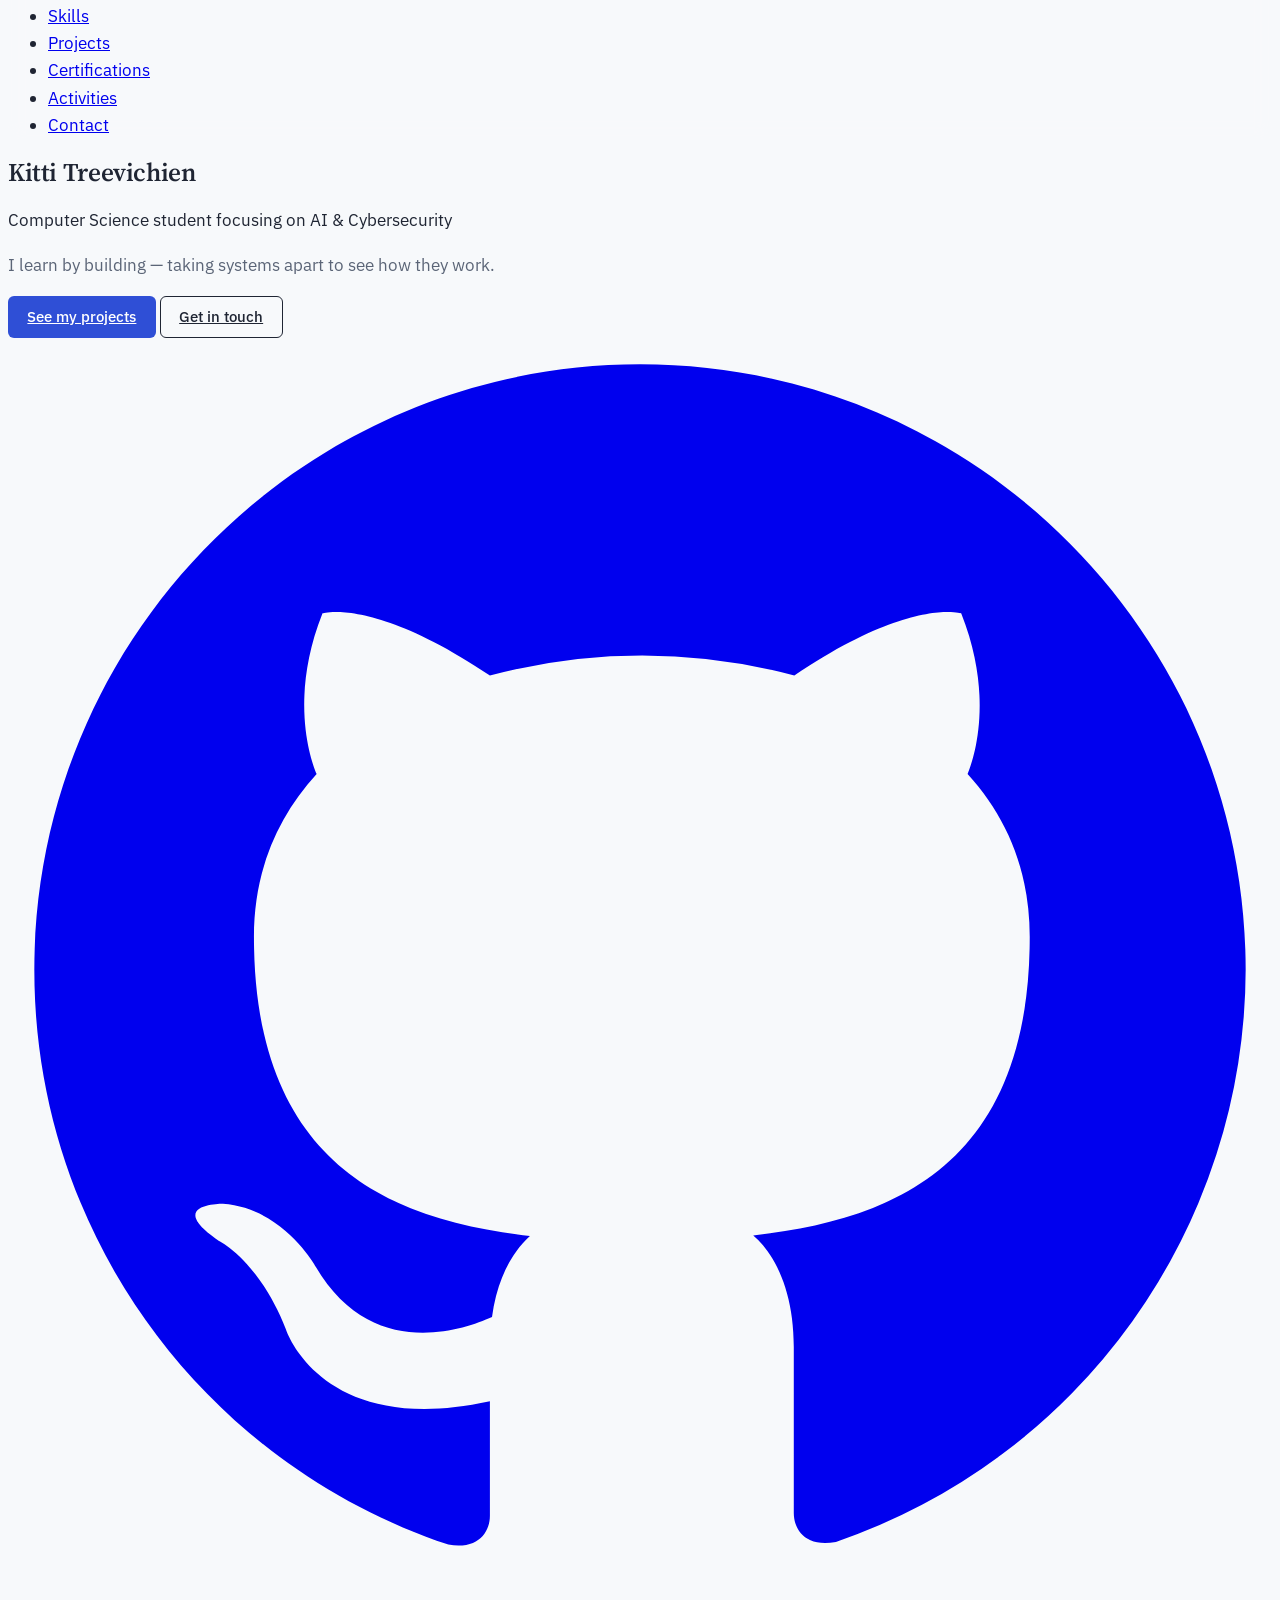
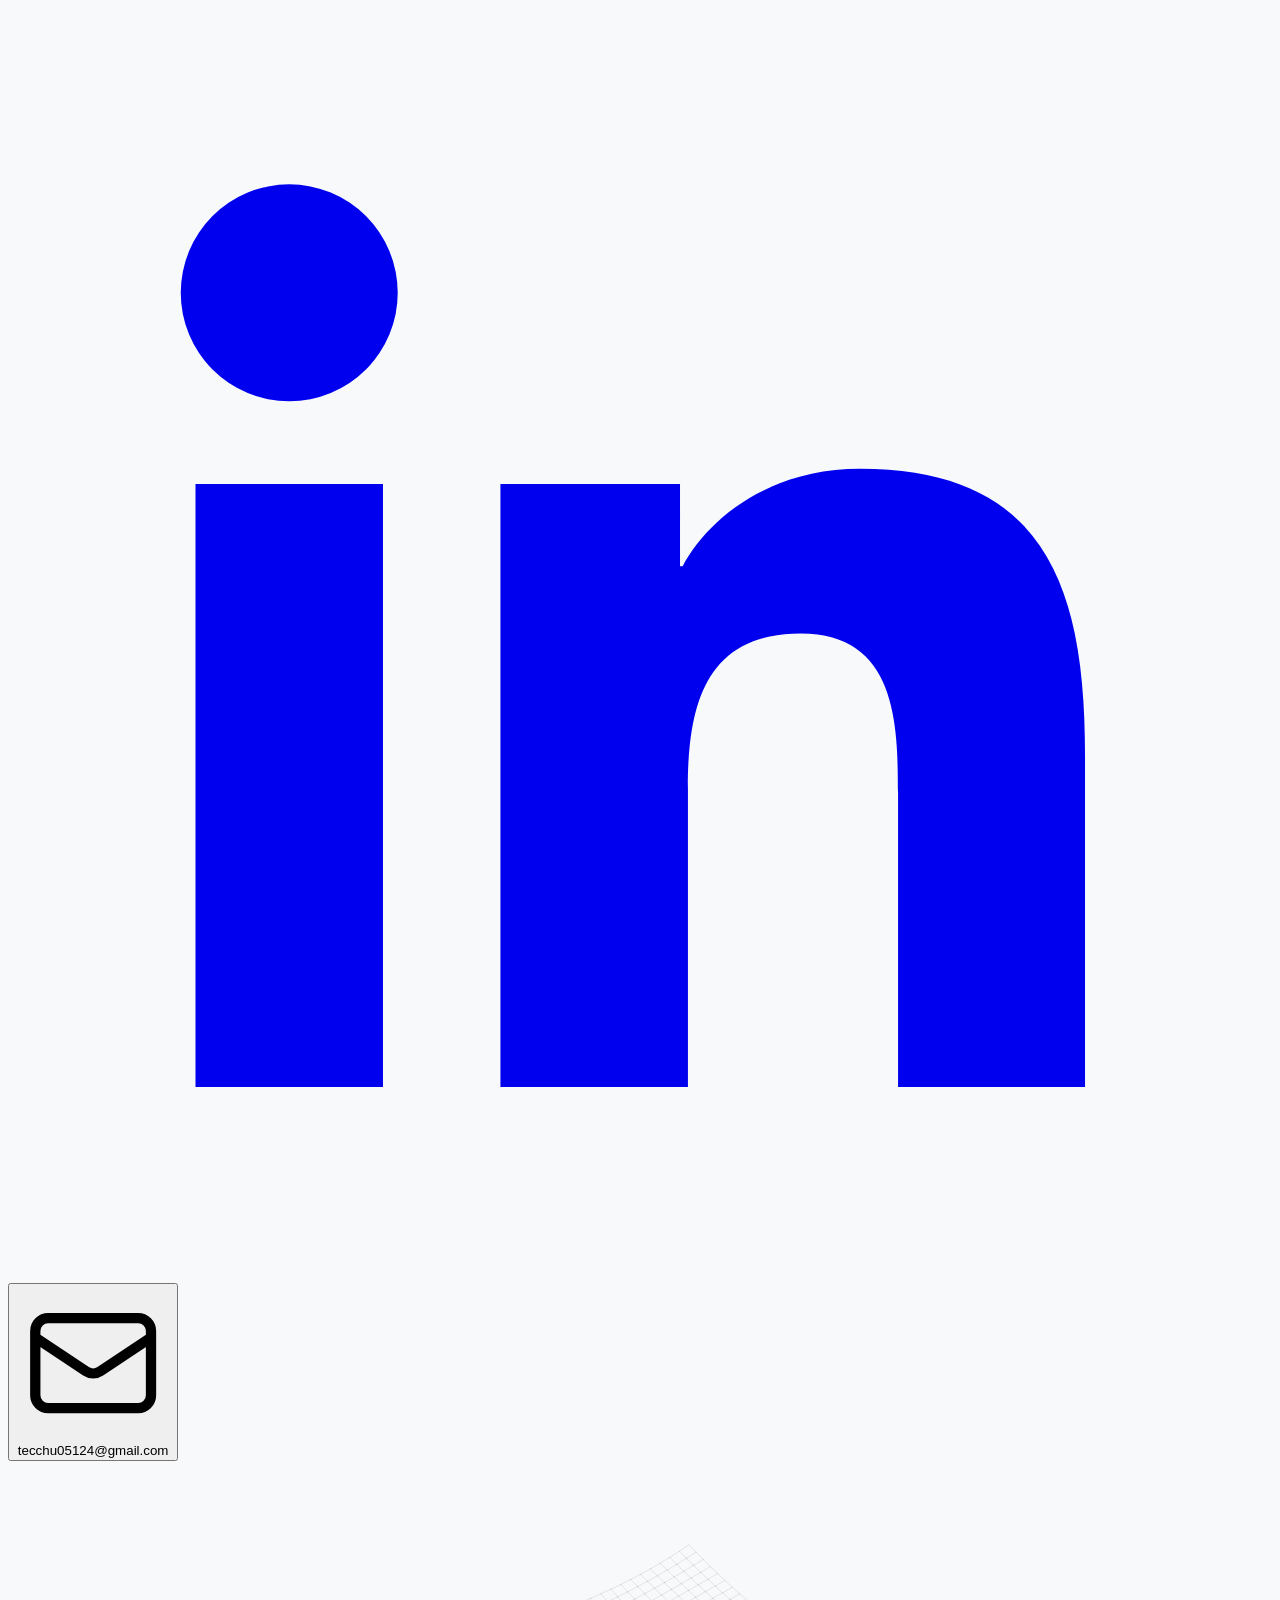
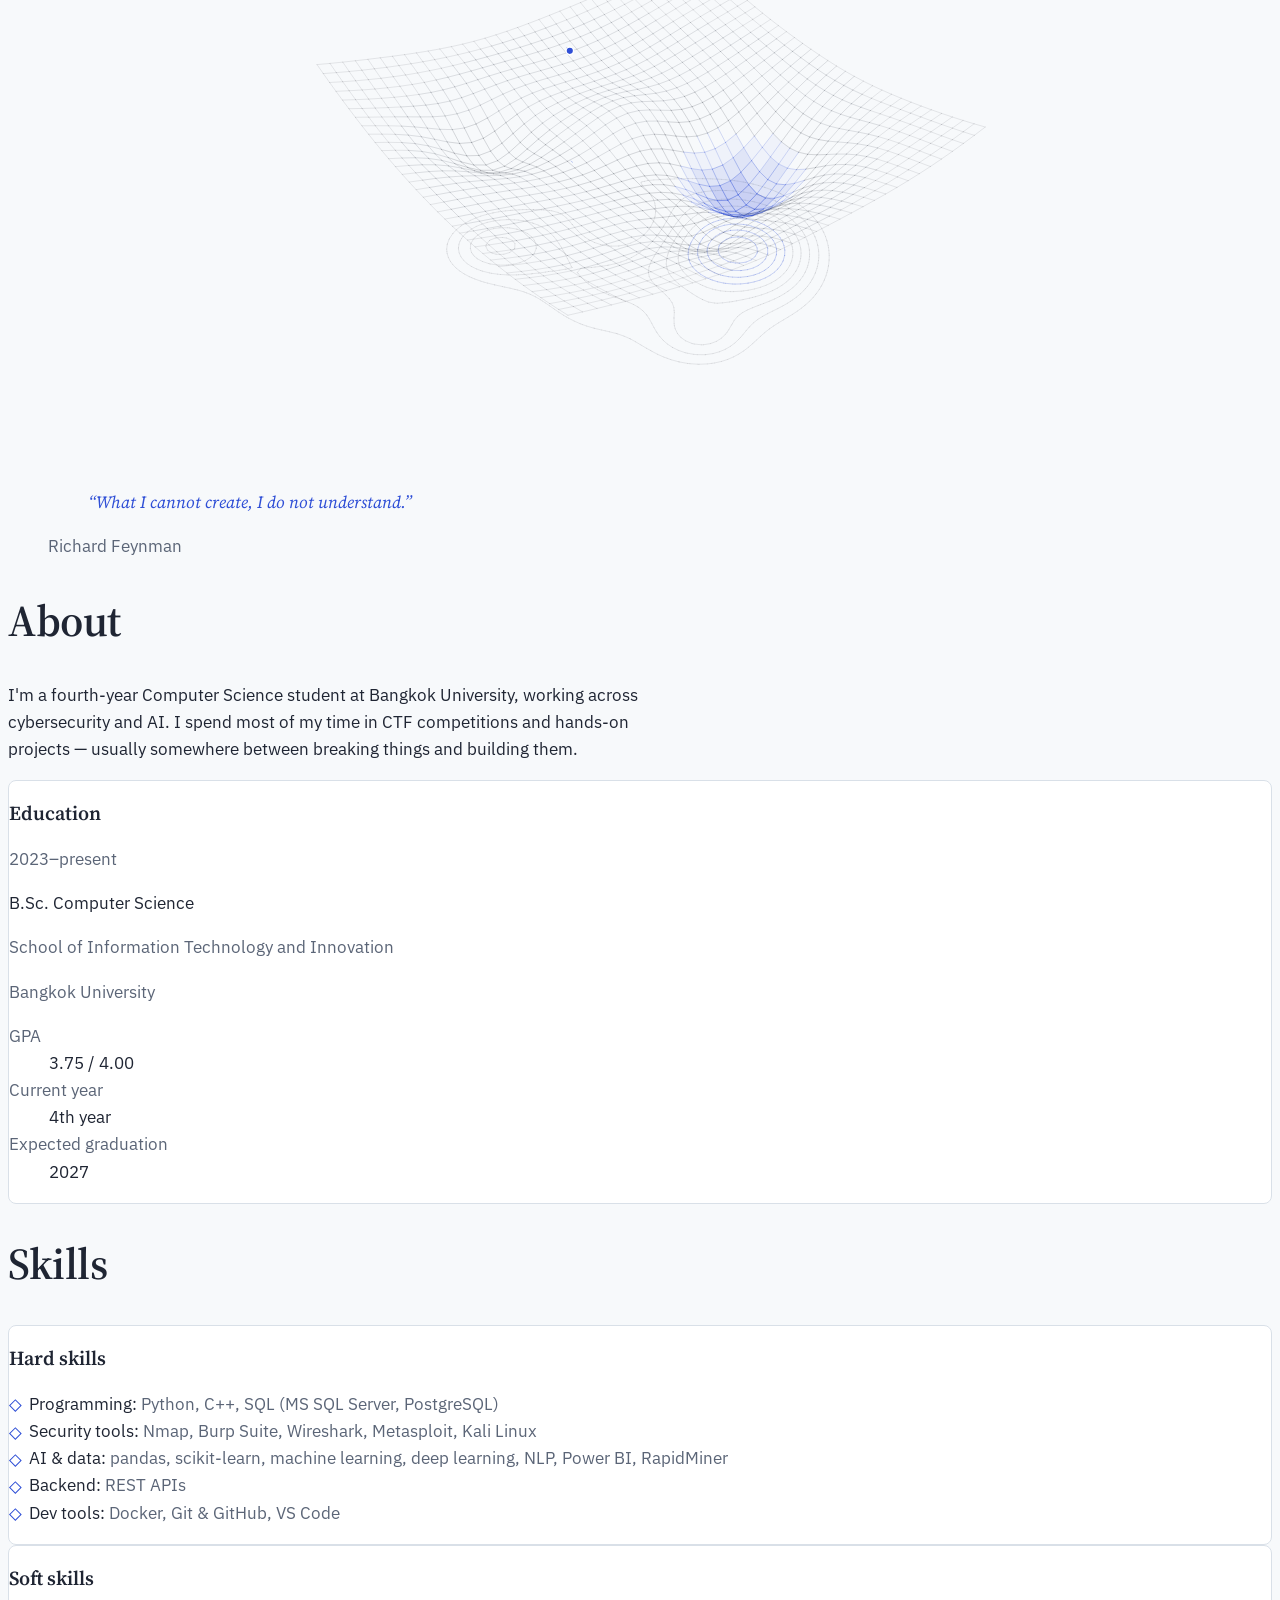
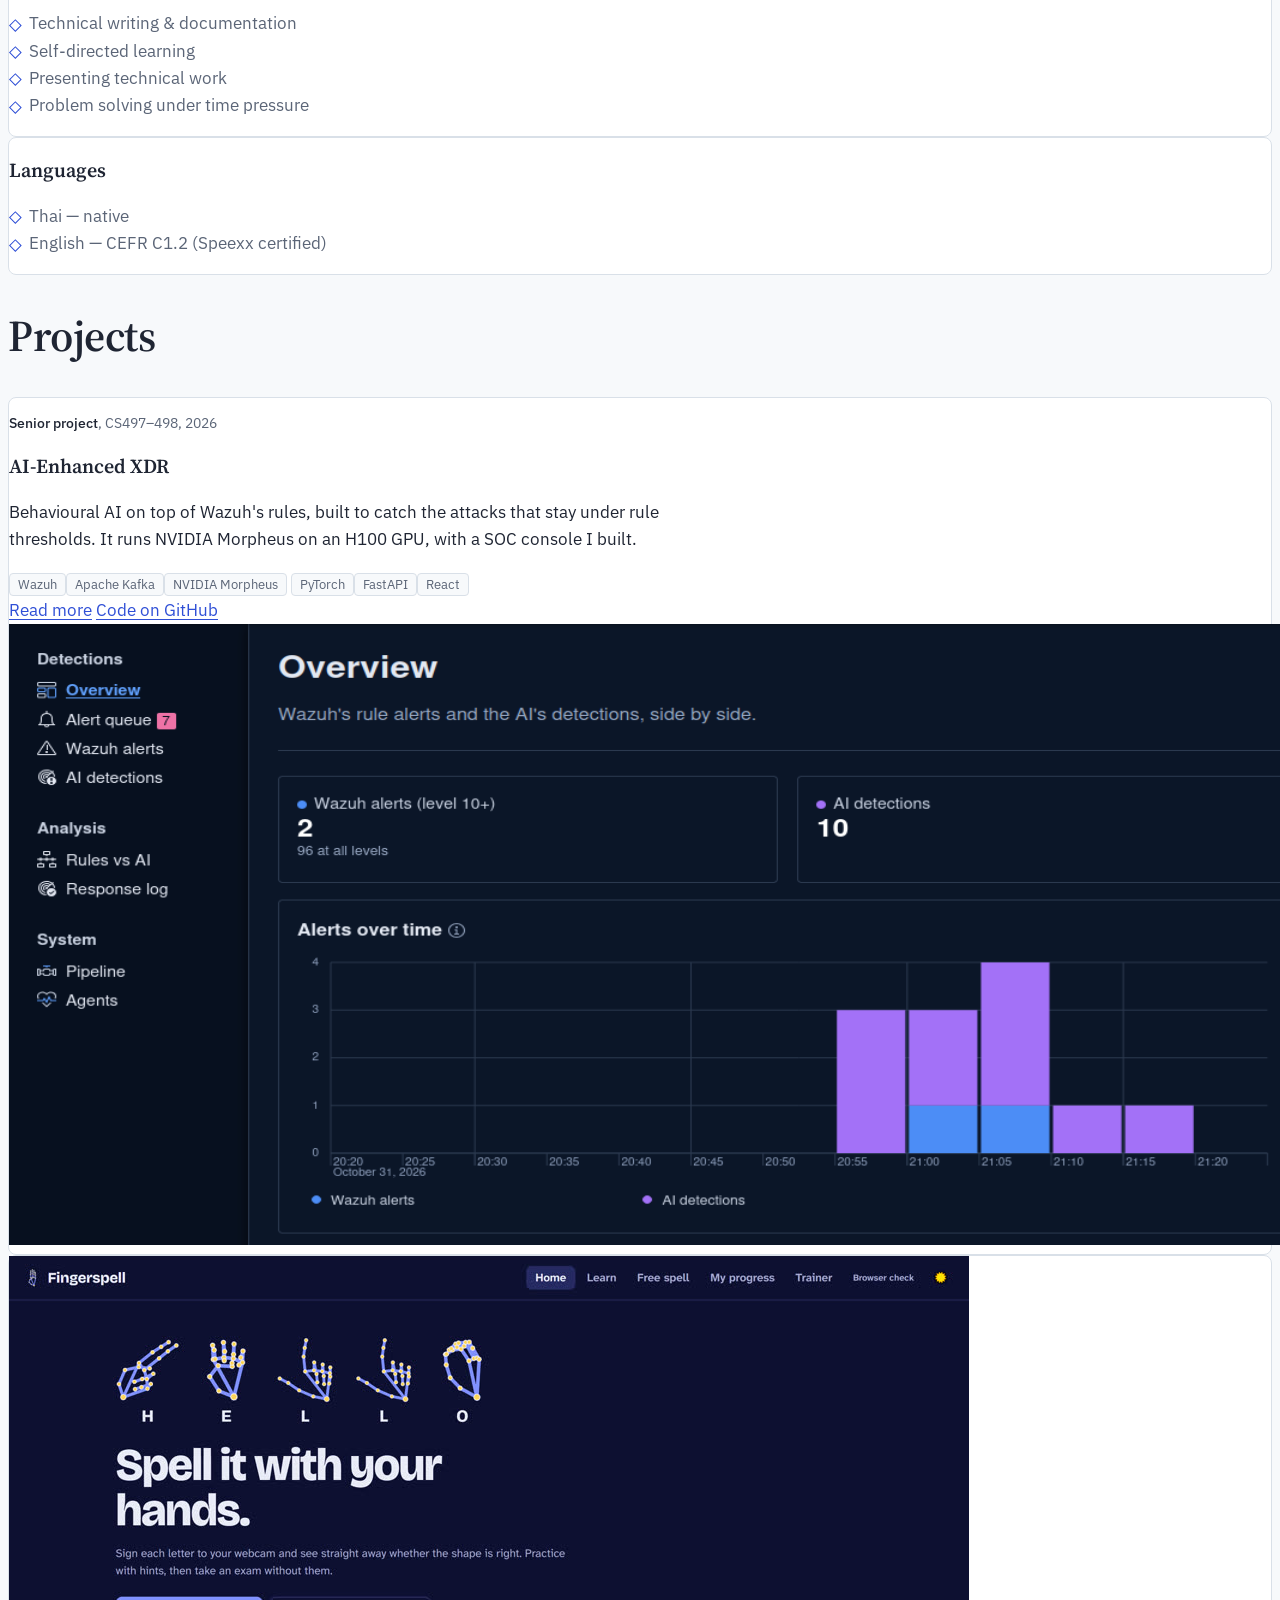
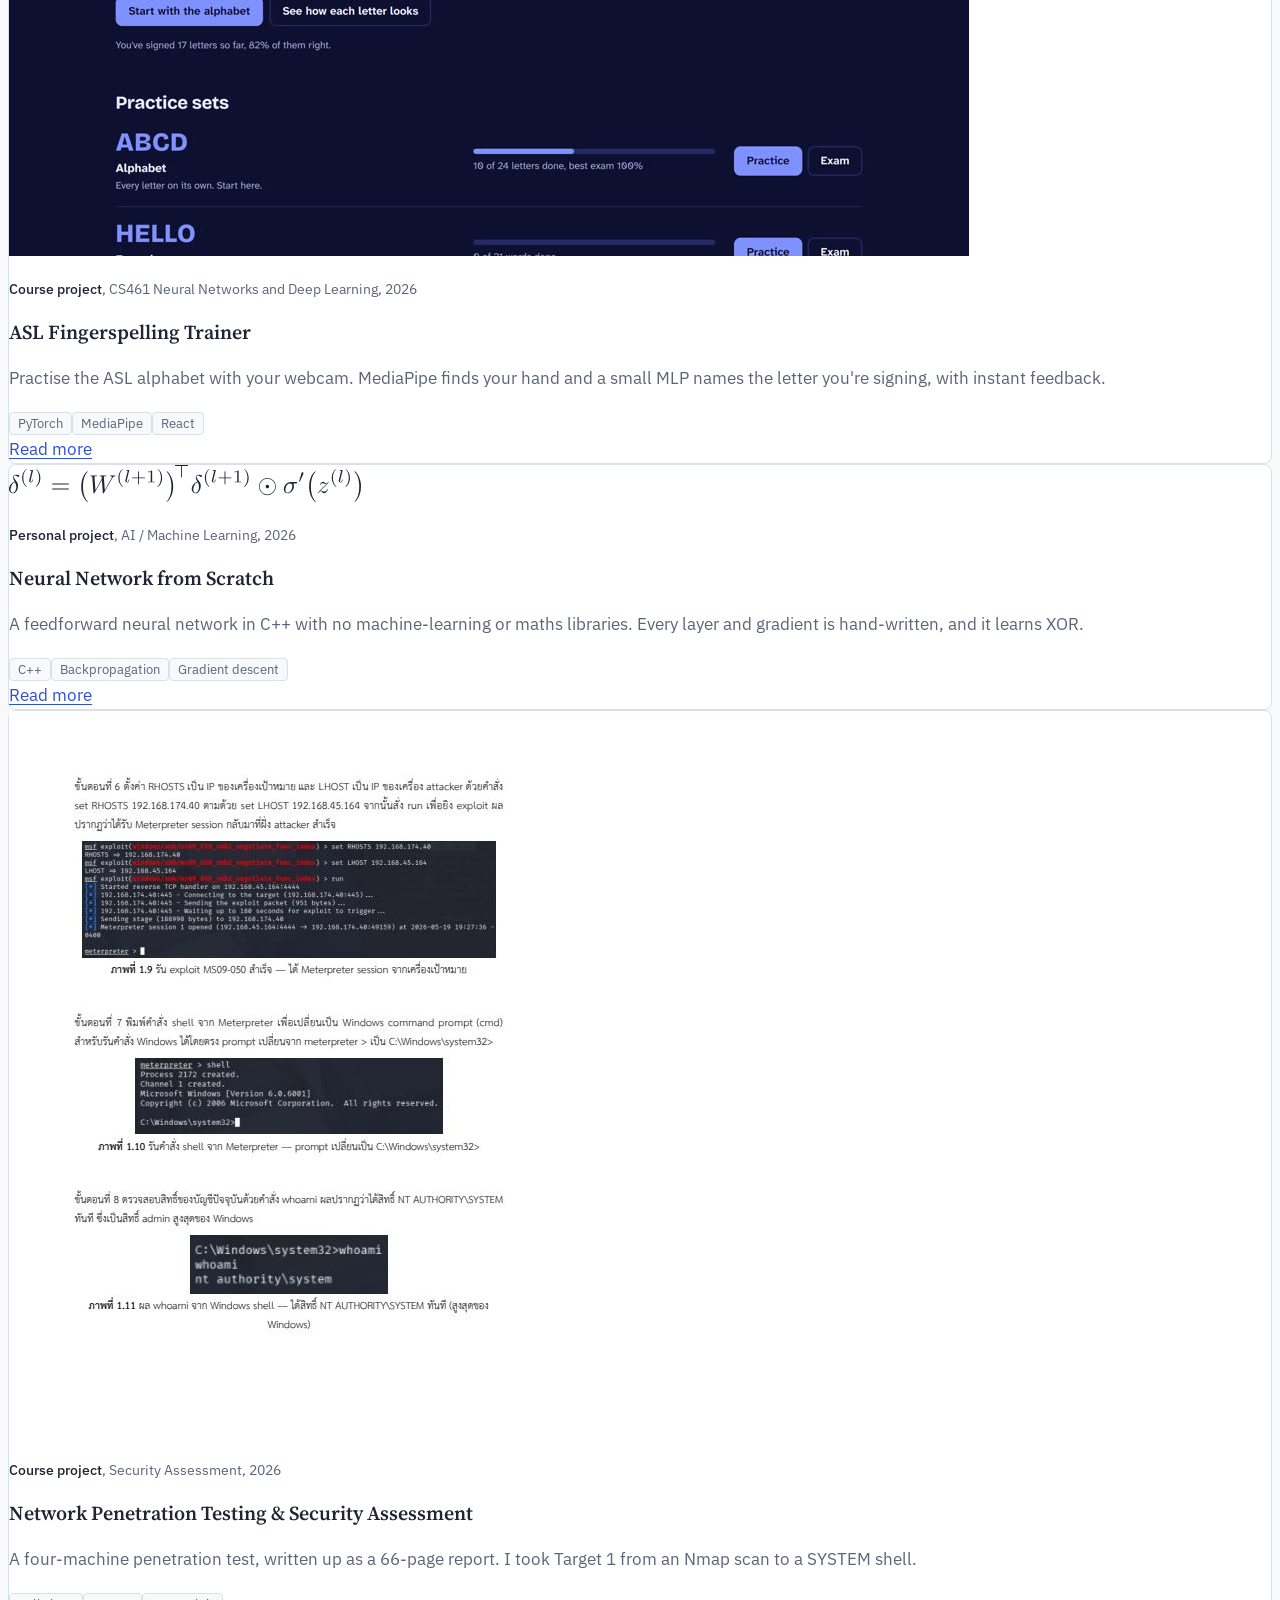
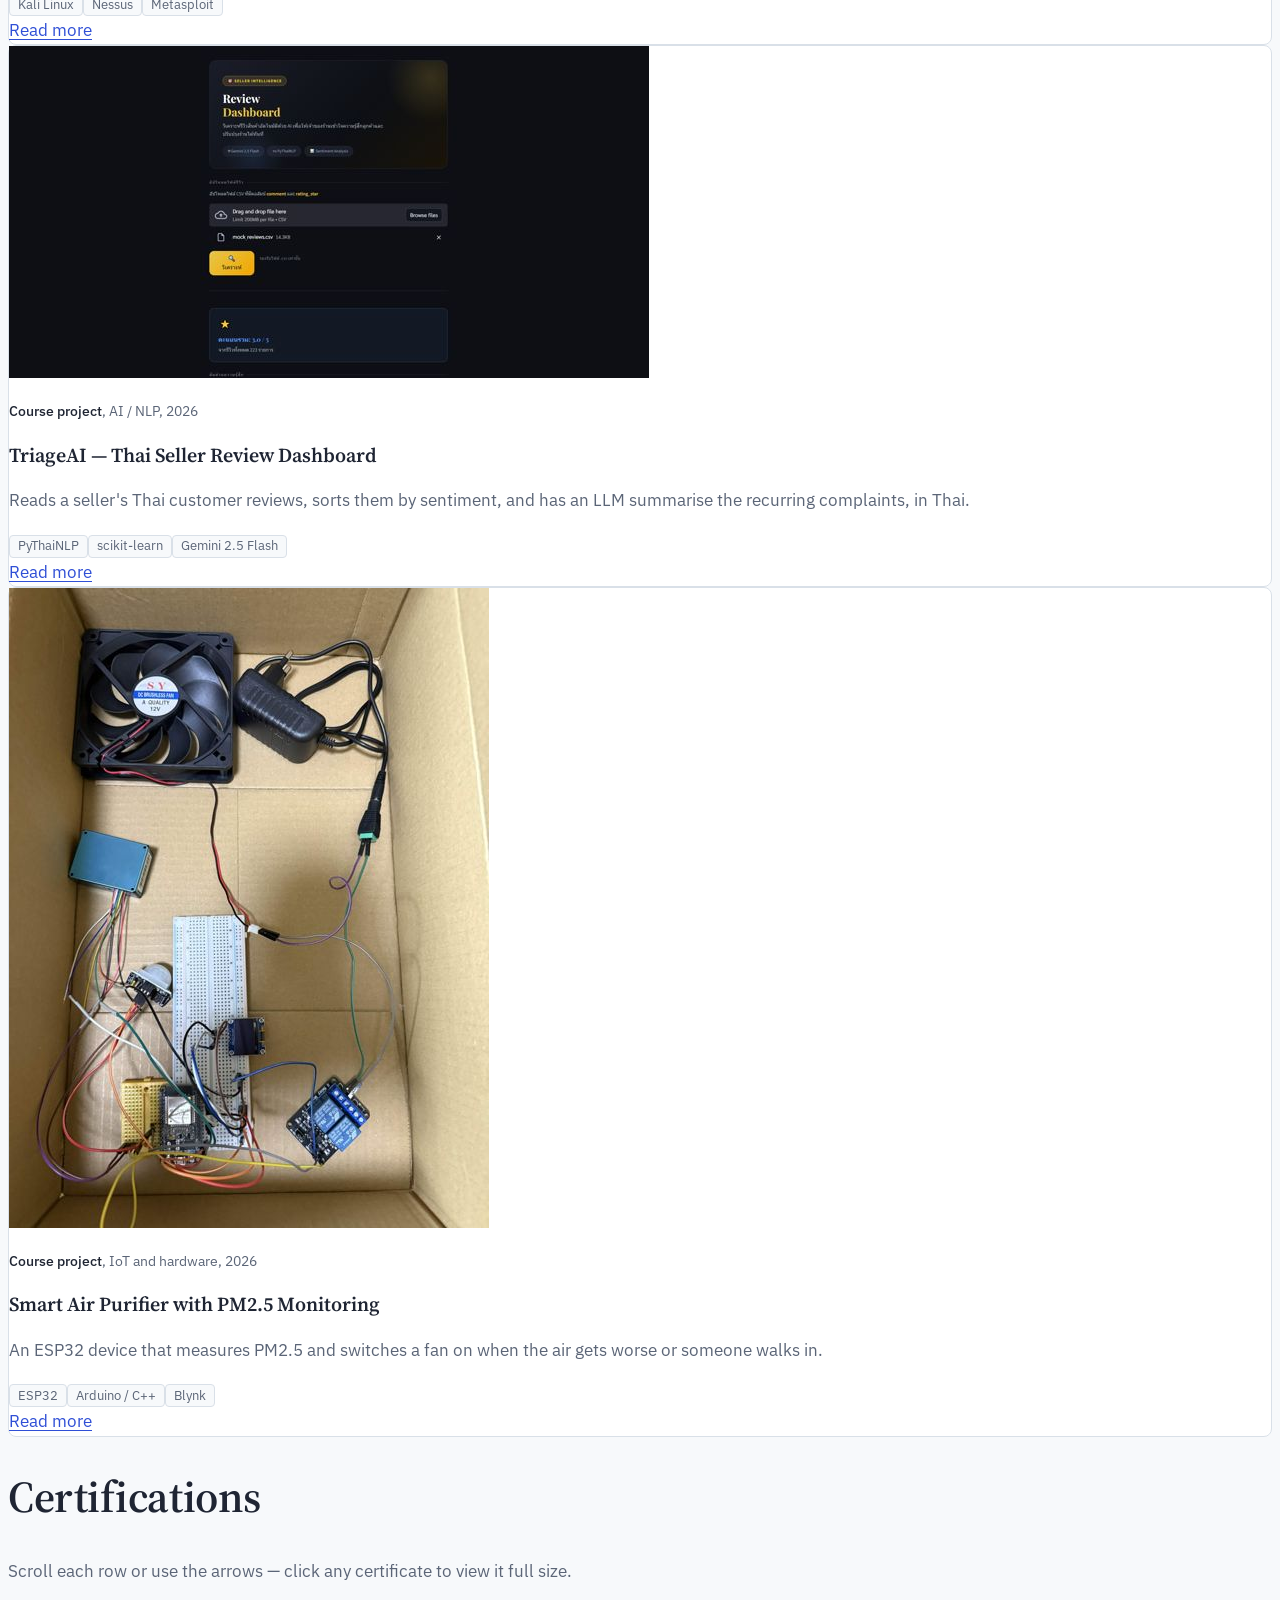
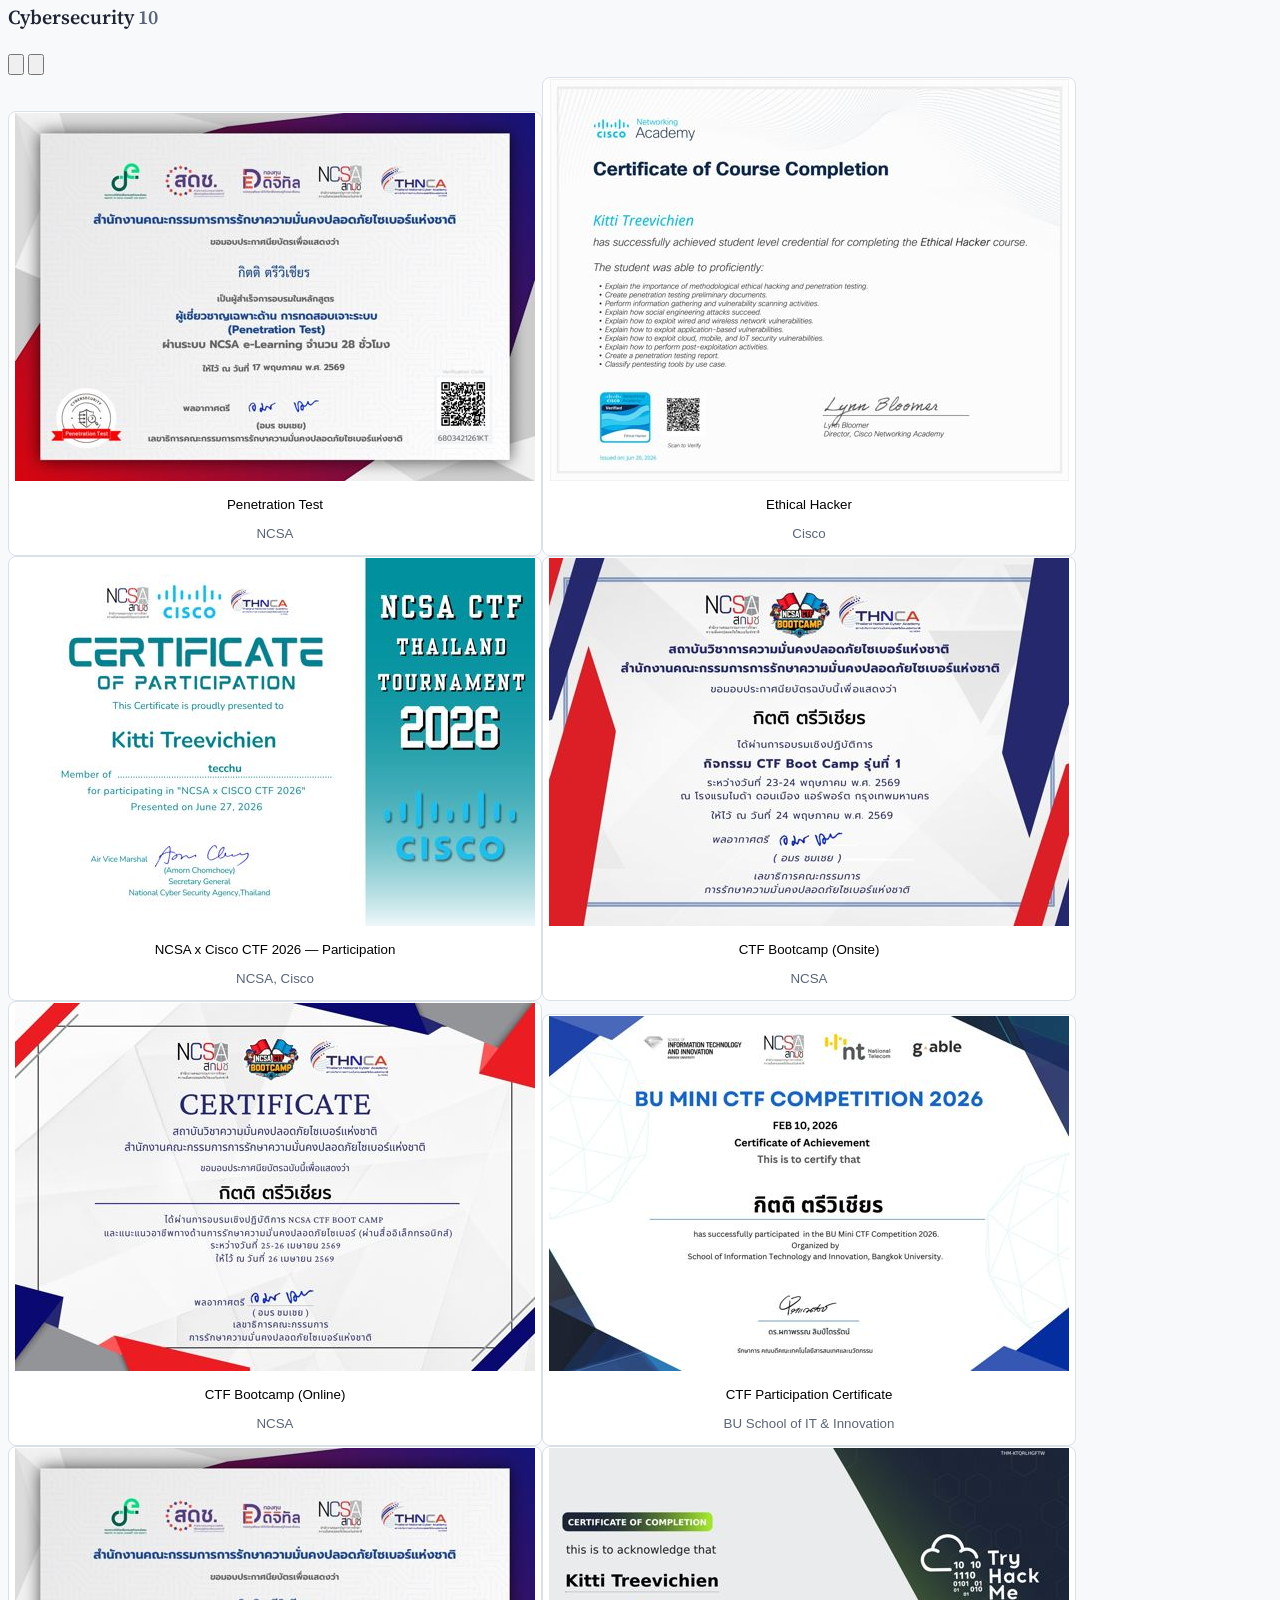
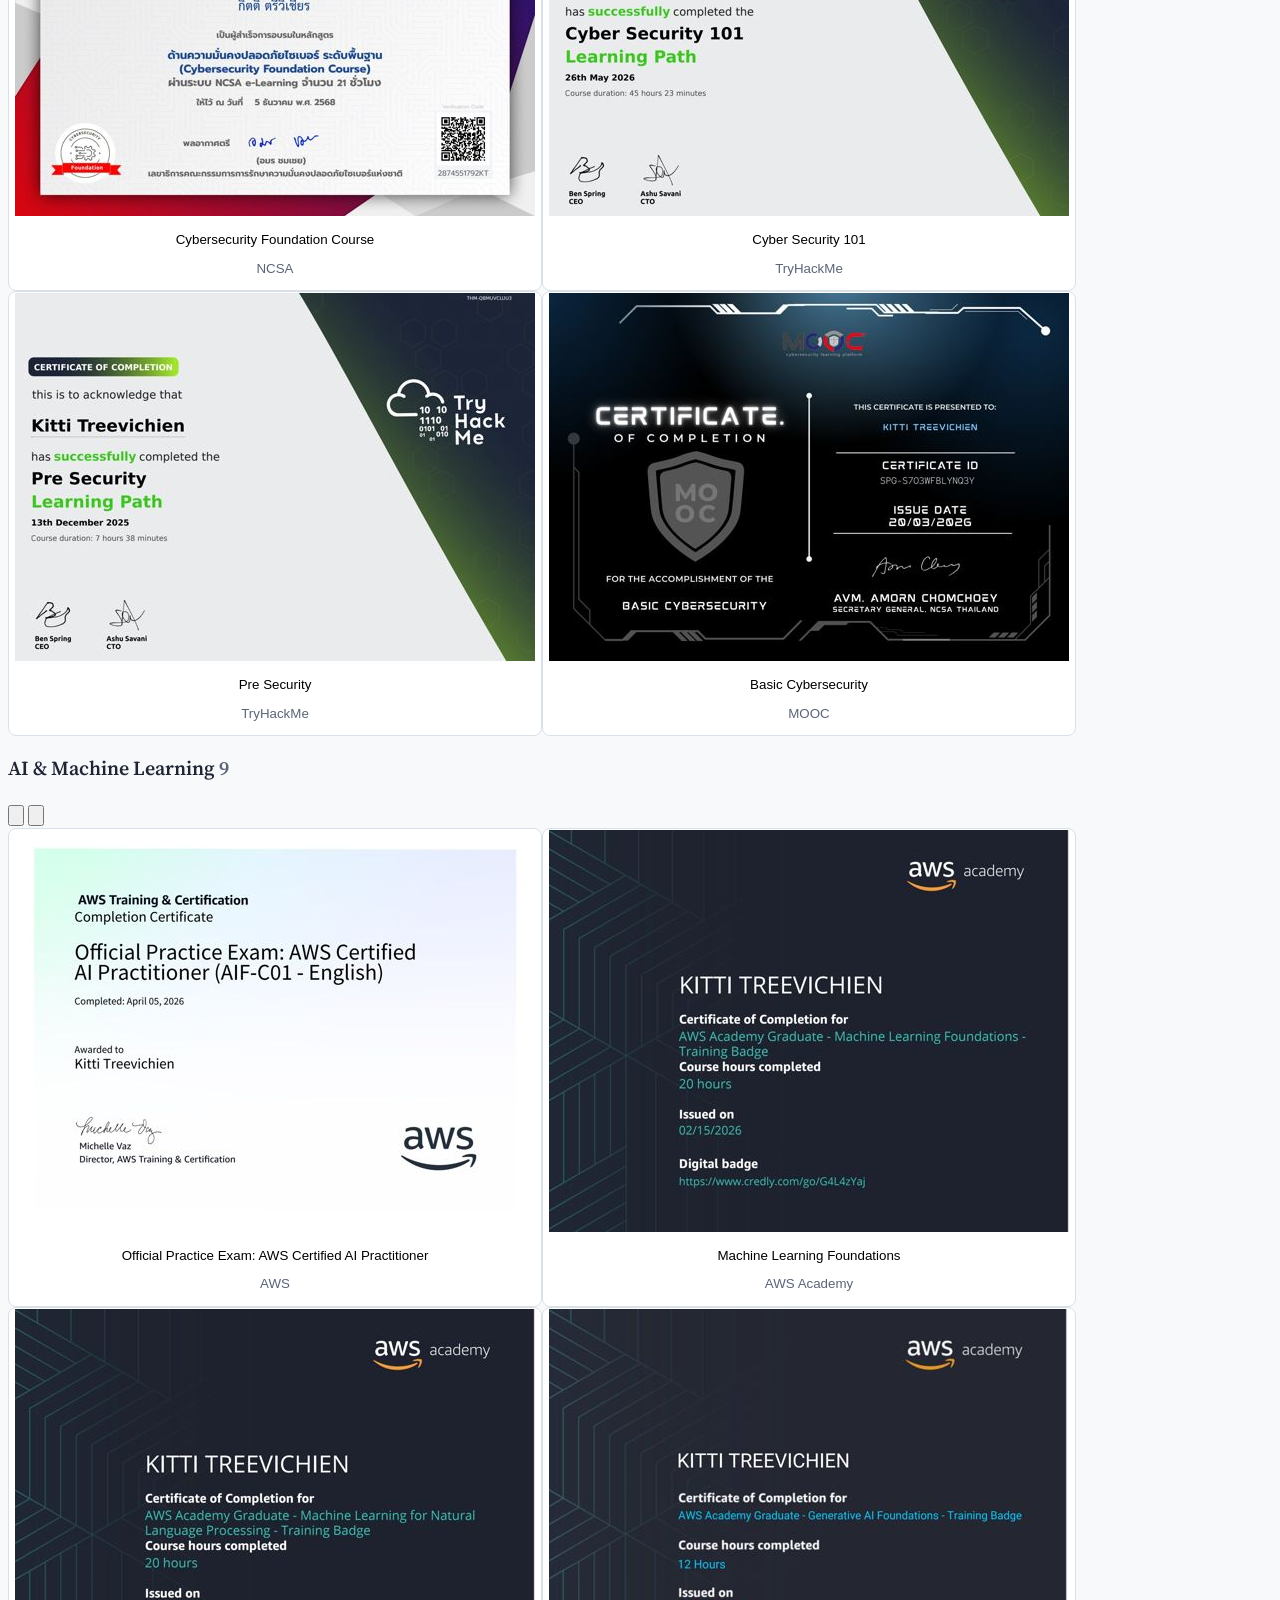
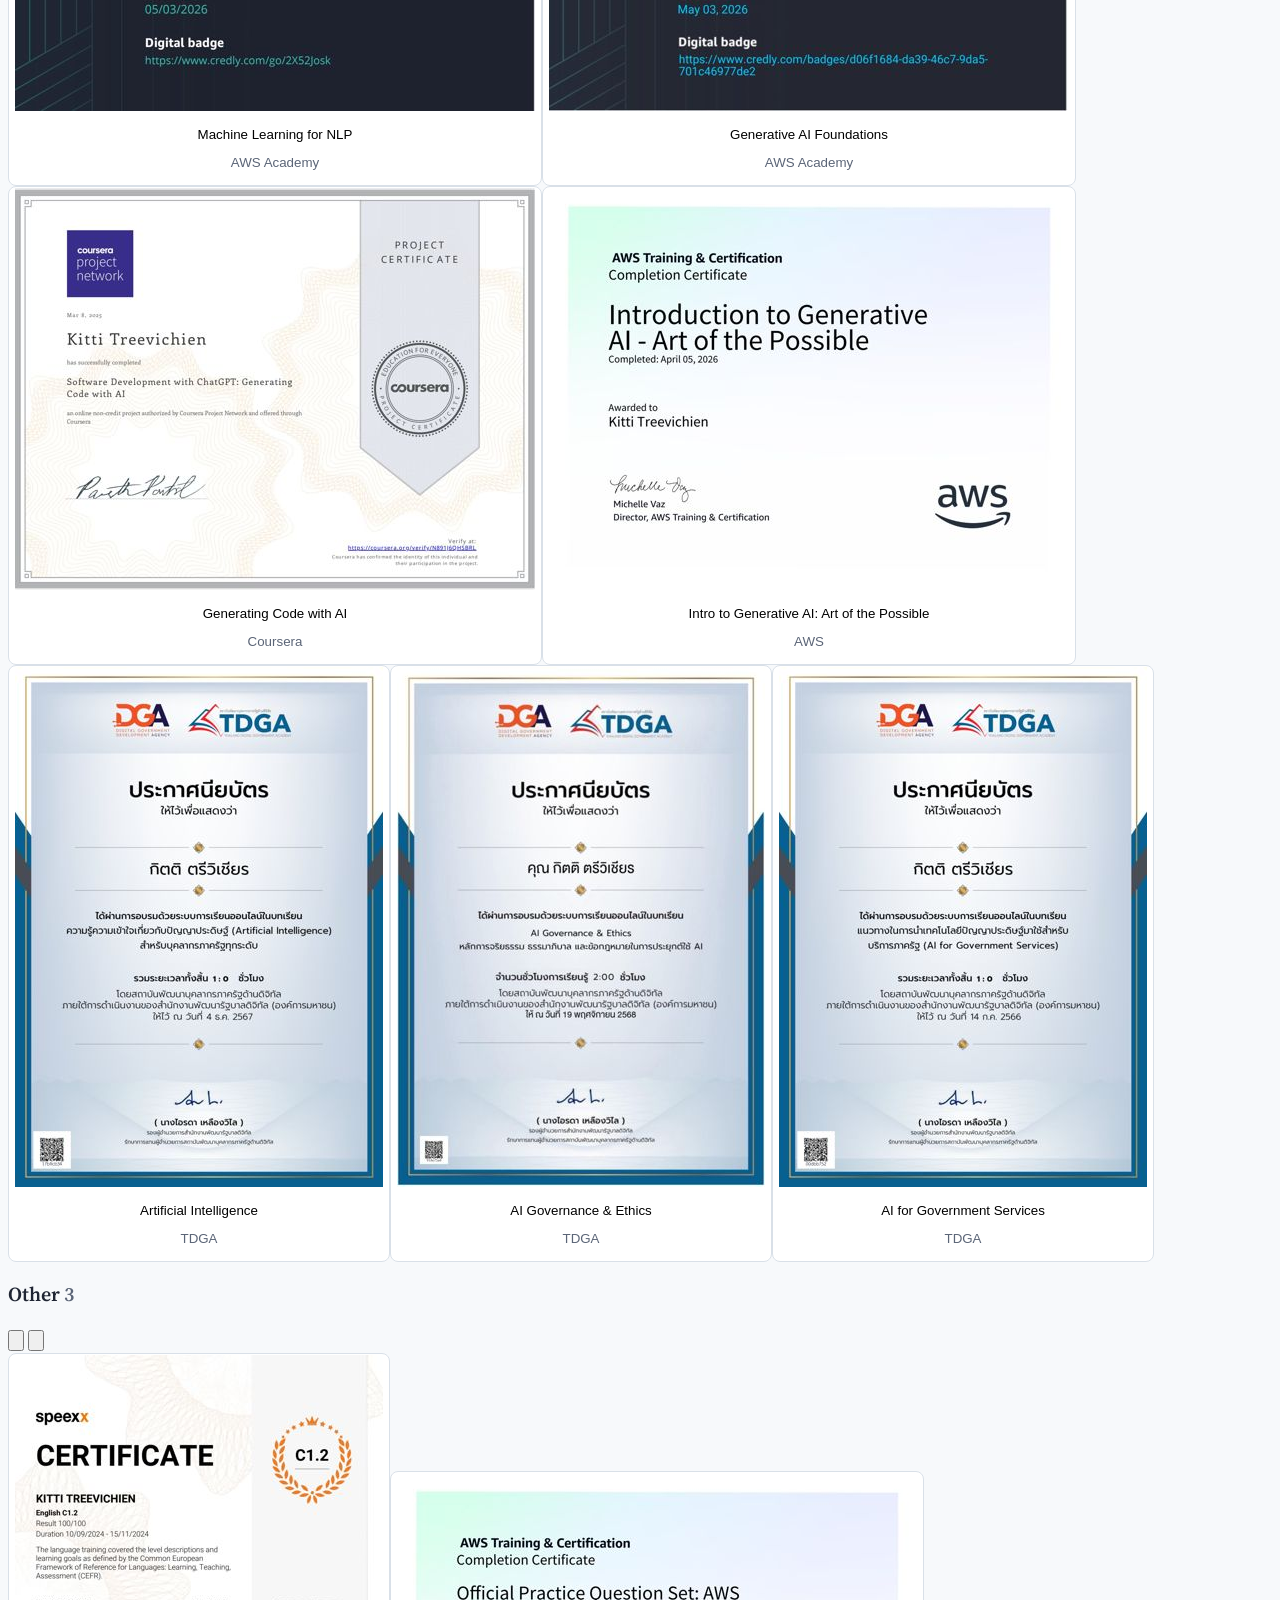
==== commit b3b2ccd3: "Redesign portfolio with project pages and loss-landscape hero" ====
--- a/index.html
+++ b/index.html
@@ -5,146 +5,148 @@
   <meta name="viewport" content="width=device-width, initial-scale=1.0" />
   <title>Kitti Treevichien — Portfolio</title>
   <meta name="description" content="Portfolio of Kitti Treevichien, Computer Science student at Bangkok University focusing on cybersecurity and AI." />
-  <script src="https://cdn.tailwindcss.com"></script>
   <link rel="preconnect" href="https://fonts.googleapis.com" />
   <link rel="preconnect" href="https://fonts.gstatic.com" crossorigin />
-  <link href="https://fonts.googleapis.com/css2?family=Inter:wght@400;500;600;700;800&family=JetBrains+Mono:wght@400;500;600&display=swap" rel="stylesheet" />
-  <script>
-    tailwind.config = {
-      theme: {
-        extend: {
-          fontFamily: {
-            sans: ['Inter', 'ui-sans-serif', 'system-ui', 'sans-serif'],
-            mono: ['JetBrains Mono', 'ui-monospace', 'monospace'],
-          },
-        },
-      },
-    };
-  </script>
-  <style>
-    .no-scrollbar::-webkit-scrollbar { display: none; }
-    .no-scrollbar { -ms-overflow-style: none; scrollbar-width: none; }
-    .snap-row > * { scroll-snap-align: start; }
-  </style>
+  <link href="https://fonts.googleapis.com/css2?family=IBM+Plex+Sans:ital,wght@0,400;0,500;0,600;1,400&family=IBM+Plex+Sans+Thai:wght@400;500;600&family=Source+Serif+4:ital,opsz,wght@0,8..60,400;0,8..60,600;1,8..60,400&display=swap" rel="stylesheet" />
+  <script src="https://cdn.tailwindcss.com"></script>
+  <script src="assets/js/tw-config.js"></script>
+  <link rel="stylesheet" href="assets/css/site.css" />
 </head>
-<body class="bg-slate-50 text-slate-800 font-sans antialiased">
+<body>
+
+  <!-- the 45° marks used in the margins -->
+  <svg width="0" height="0" class="absolute" style="color: var(--ink)" aria-hidden="true">
+    <defs>
+      <pattern id="hatch" width="6" height="6" patternUnits="userSpaceOnUse" patternTransform="rotate(45)">
+        <line x1="0" y1="0" x2="0" y2="6" stroke="currentColor" stroke-width="1" />
+      </pattern>
+    </defs>
+    <symbol id="m-diamond" viewBox="0 0 40 40"><path d="M20 2 38 20 20 38 2 20Z" fill="none" stroke="currentColor" stroke-width="1.2" vector-effect="non-scaling-stroke" /></symbol>
+    <symbol id="m-hatch" viewBox="0 0 40 40"><rect x="5" y="5" width="30" height="30" fill="url(#hatch)" stroke="currentColor" stroke-width="1.2" vector-effect="non-scaling-stroke" /></symbol>
+    <symbol id="m-cube" viewBox="0 0 40 40"><path d="M20 3 34.7 11.5 34.7 28.5 20 37 5.3 28.5 5.3 11.5Z M20 20 5.3 11.5 M20 20 34.7 11.5 M20 20 20 37" fill="none" stroke="currentColor" stroke-width="1.2" stroke-linejoin="round" vector-effect="non-scaling-stroke" /></symbol>
+  </svg>
 
   <!-- ============ NAV ============ -->
-  <header class="sticky top-0 z-40 bg-white/90 backdrop-blur border-b border-slate-200">
-    <nav class="max-w-6xl mx-auto px-4 sm:px-6 flex items-center justify-between h-14">
-      <a href="#home" class="flex items-center gap-2 font-bold text-slate-900">
-        <span class="inline-flex items-center justify-center w-8 h-8 rounded-lg bg-teal-700 text-white font-mono text-sm">KT</span>
-        <span class="hidden sm:inline">Kitti Treevichien</span>
+  <header class="sticky top-0 z-40 border-b border-rule" style="background: rgb(247 249 251 / 0.88); backdrop-filter: blur(8px);">
+    <nav class="max-w-content mx-auto px-4 sm:px-6 flex items-center justify-between h-14">
+      <a href="#home" class="flex items-center gap-2.5 font-serif text-lg font-semibold text-graphite">
+        <svg class="w-3.5 h-3.5 text-ink" viewBox="0 0 40 40" aria-hidden="true"><use href="#m-diamond" /></svg>
+        Kitti Treevichien
       </a>
-      <ul class="hidden md:flex items-center gap-6 text-sm font-medium">
-        <li><a href="#about" class="hover:text-teal-700">About</a></li>
-        <li><a href="#skills" class="hover:text-teal-700">Skills</a></li>
-        <li><a href="#projects" class="hover:text-teal-700">Projects</a></li>
-        <li><a href="#certifications" class="hover:text-teal-700">Certifications</a></li>
-        <li><a href="#activities" class="hover:text-teal-700">Activities</a></li>
-        <li><a href="#contact" class="text-teal-700 hover:text-teal-800">Contact</a></li>
+      <ul class="hidden md:flex items-center gap-7 text-[0.95rem]">
+        <li><a href="#about" class="hover:text-ink">About</a></li>
+        <li><a href="#skills" class="hover:text-ink">Skills</a></li>
+        <li><a href="#projects" class="hover:text-ink">Projects</a></li>
+        <li><a href="#certifications" class="hover:text-ink">Certifications</a></li>
+        <li><a href="#activities" class="hover:text-ink">Activities</a></li>
+        <li><a href="#contact" class="text-ink hover:text-ink-deep">Contact</a></li>
       </ul>
-      <button id="menuBtn" class="md:hidden p-2 rounded-lg hover:bg-slate-100" aria-label="Open menu" aria-expanded="false">
-        <svg class="w-6 h-6" fill="none" stroke="currentColor" stroke-width="2" viewBox="0 0 24 24"><path stroke-linecap="round" d="M4 7h16M4 12h16M4 17h16"/></svg>
+      <button id="menuBtn" class="md:hidden p-2 rounded-md hover:bg-sheet" aria-label="Open menu" aria-expanded="false" aria-controls="mobileMenu">
+        <svg class="w-6 h-6" fill="none" stroke="currentColor" stroke-width="1.6" viewBox="0 0 24 24"><path stroke-linecap="round" d="M4 7h16M4 12h16M4 17h16"/></svg>
       </button>
     </nav>
-    <!-- mobile menu -->
-    <div id="mobileMenu" class="hidden md:hidden border-t border-slate-200 bg-white">
-      <ul class="px-4 py-3 space-y-1 text-sm font-medium">
-        <li><a href="#about" class="block px-3 py-2 rounded-lg hover:bg-slate-100">About</a></li>
-        <li><a href="#skills" class="block px-3 py-2 rounded-lg hover:bg-slate-100">Skills</a></li>
-        <li><a href="#projects" class="block px-3 py-2 rounded-lg hover:bg-slate-100">Projects</a></li>
-        <li><a href="#certifications" class="block px-3 py-2 rounded-lg hover:bg-slate-100">Certifications</a></li>
-        <li><a href="#activities" class="block px-3 py-2 rounded-lg hover:bg-slate-100">Activities</a></li>
-        <li><a href="#contact" class="block px-3 py-2 rounded-lg hover:bg-slate-100 text-teal-700">Contact</a></li>
+    <div id="mobileMenu" class="hidden md:hidden border-t border-rule bg-paper">
+      <ul class="px-4 py-3 space-y-1">
+        <li><a href="#about" class="block px-3 py-2 rounded-md hover:bg-sheet">About</a></li>
+        <li><a href="#skills" class="block px-3 py-2 rounded-md hover:bg-sheet">Skills</a></li>
+        <li><a href="#projects" class="block px-3 py-2 rounded-md hover:bg-sheet">Projects</a></li>
+        <li><a href="#certifications" class="block px-3 py-2 rounded-md hover:bg-sheet">Certifications</a></li>
+        <li><a href="#activities" class="block px-3 py-2 rounded-md hover:bg-sheet">Activities</a></li>
+        <li><a href="#contact" class="block px-3 py-2 rounded-md hover:bg-sheet text-ink">Contact</a></li>
       </ul>
     </div>
   </header>
 
+  <main>
   <!-- ============ HOME / HERO ============ -->
-  <section id="home" class="max-w-6xl mx-auto px-4 sm:px-6 pt-14 pb-16 sm:pt-20 sm:pb-24">
-    <div class="grid md:grid-cols-[1fr_auto] gap-10 items-center">
-      <div>
-        <p class="font-mono text-sm text-teal-700 mb-3">// hello, i'm</p>
-        <h1 class="text-4xl sm:text-5xl font-extrabold tracking-tight text-slate-900">Kitti Treevichien</h1>
-        <p class="mt-3 text-lg sm:text-xl font-medium text-slate-600">
-          Computer Science student focusing on <span class="text-teal-700 font-semibold">AI</span> &amp; Cybersecurity
-        </p>
-        <p class="mt-5 max-w-xl text-slate-600 leading-relaxed">
-          I learn by building — taking systems apart to see how they work.
-        </p>
-        <div class="mt-7 flex flex-wrap gap-3">
-          <a href="#certifications" class="inline-flex items-center gap-2 px-5 py-2.5 rounded-xl bg-teal-700 text-white text-sm font-semibold hover:bg-teal-800 transition">
-            View certifications
-            <svg class="w-4 h-4" fill="none" stroke="currentColor" stroke-width="2" viewBox="0 0 24 24"><path stroke-linecap="round" stroke-linejoin="round" d="M17 8l4 4-4 4M21 12H3"/></svg>
-          </a>
-          <a href="#contact" class="inline-flex items-center px-5 py-2.5 rounded-xl border border-slate-300 text-sm font-semibold text-slate-700 hover:border-teal-700 hover:text-teal-700 transition">Get in touch</a>
-        </div>
-        <div class="mt-6 flex items-center gap-4 text-slate-500">
-          <a href="https://github.com/tecchuuu" target="_blank" rel="noopener" aria-label="GitHub profile" class="hover:text-teal-700 transition">
-            <svg class="w-5 h-5" fill="currentColor" viewBox="0 0 24 24"><path d="M12 .5C5.65.5.5 5.65.5 12c0 5.08 3.29 9.39 7.86 10.91.58.1.79-.25.79-.55v-2.17c-3.2.7-3.87-1.36-3.87-1.36-.52-1.33-1.28-1.69-1.28-1.69-1.04-.71.08-.7.08-.7 1.15.08 1.76 1.19 1.76 1.19 1.03 1.76 2.7 1.25 3.35.96.1-.75.4-1.25.72-1.54-2.55-.29-5.24-1.28-5.24-5.68 0-1.26.45-2.28 1.19-3.09-.12-.29-.52-1.46.11-3.05 0 0 .97-.31 3.18 1.18a11.1 11.1 0 015.78 0c2.2-1.49 3.17-1.18 3.17-1.18.63 1.59.24 2.76.12 3.05.74.81 1.18 1.83 1.18 3.09 0 4.41-2.69 5.38-5.25 5.67.41.35.77 1.05.77 2.12v3.15c0 .3.21.66.8.55A11.51 11.51 0 0023.5 12C23.5 5.65 18.35.5 12 .5z"/></svg>
-          </a>
-          <a href="https://www.linkedin.com/in/kitti-treevichien-983811387/" target="_blank" rel="noopener" aria-label="LinkedIn profile" class="hover:text-teal-700 transition">
-            <svg class="w-5 h-5" fill="currentColor" viewBox="0 0 24 24"><path d="M20.45 20.45h-3.55v-5.57c0-1.33-.03-3.04-1.85-3.04-1.86 0-2.14 1.45-2.14 2.94v5.67H9.35V9h3.41v1.56h.05c.48-.9 1.64-1.85 3.37-1.85 3.6 0 4.27 2.37 4.27 5.46v6.28zM5.34 7.43a2.06 2.06 0 110-4.12 2.06 2.06 0 010 4.12zM7.12 20.45H3.56V9h3.56v11.45z"/></svg>
-          </a>
-          <button type="button" id="emailCopy" data-email="tecchu05124@gmail.com" aria-label="Copy email address"
-            class="group/email inline-flex items-center gap-0 hover:gap-2 text-slate-500 hover:text-teal-700 transition-all">
-            <svg class="w-5 h-5 shrink-0" fill="none" stroke="currentColor" stroke-width="2" viewBox="0 0 24 24"><path stroke-linecap="round" stroke-linejoin="round" d="M3 8l7.89 5.26a2 2 0 002.22 0L21 8M5 19h14a2 2 0 002-2V7a2 2 0 00-2-2H5a2 2 0 00-2 2v10a2 2 0 002 2z"/></svg>
-            <span class="max-w-0 overflow-hidden whitespace-nowrap font-mono text-sm group-hover/email:max-w-xs transition-all duration-300">
-              <span id="emailText">tecchu05124@gmail.com</span>
-            </span>
-          </button>
-        </div>
+  <section id="home">
+    <div class="with-margins max-w-content mx-auto px-4 sm:px-6 pt-14 pb-20 sm:pt-20 sm:pb-28">
+      <img class="margin formula right" data-depth="0.08" data-rot="-2" style="top: 2rem" src="assets/formulas/sgd.svg" alt="" />
+      <svg class="margin mark left" data-depth="0.14" data-rot="45" style="top: 3rem; width: 46px; height: 46px; margin-right: 6rem"><use href="#m-hatch" /></svg>
+      <svg class="margin mark faint left" data-depth="0.05" style="top: 16rem; width: 26px; height: 26px; margin-right: 1rem"><use href="#m-diamond" /></svg>
+      <svg class="margin mark faint right" data-depth="0.2" style="top: 19rem; width: 34px; height: 34px; margin-left: 10rem"><use href="#m-cube" /></svg>
+
+      <div class="grid md:grid-cols-[1.1fr_1fr] gap-10 md:gap-6 items-center">
+        <div>
+          <h1 class="text-[3.1rem] sm:text-[4.25rem] lg:text-[5rem]">Kitti Treevichien</h1>
+          <p class="mt-5 font-serif text-[1.4rem] sm:text-[1.6rem] leading-snug text-graphite">
+            Computer Science student focusing on AI &amp; Cybersecurity
+          </p>
+          <p class="mt-3 max-w-xl muted">
+            I learn by building — taking systems apart to see how they work.
+          </p>
+          <div class="mt-8 flex flex-wrap gap-3">
+            <a href="#projects" class="btn btn-ink">See my projects</a>
+            <a href="#contact" class="btn btn-line">Get in touch</a>
+          </div>
+          <div class="mt-7 flex items-center gap-5 text-pencil">
+            <a href="https://github.com/tecchuuu" target="_blank" rel="noopener" aria-label="GitHub profile" class="hover:text-ink">
+              <svg class="w-5 h-5" fill="currentColor" viewBox="0 0 24 24"><path d="M12 .5C5.65.5.5 5.65.5 12c0 5.08 3.29 9.39 7.86 10.91.58.1.79-.25.79-.55v-2.17c-3.2.7-3.87-1.36-3.87-1.36-.52-1.33-1.28-1.69-1.28-1.69-1.04-.71.08-.7.08-.7 1.15.08 1.76 1.19 1.76 1.19 1.03 1.76 2.7 1.25 3.35.96.1-.75.4-1.25.72-1.54-2.55-.29-5.24-1.28-5.24-5.68 0-1.26.45-2.28 1.19-3.09-.12-.29-.52-1.46.11-3.05 0 0 .97-.31 3.18 1.18a11.1 11.1 0 015.78 0c2.2-1.49 3.17-1.18 3.17-1.18.63 1.59.24 2.76.12 3.05.74.81 1.18 1.83 1.18 3.09 0 4.41-2.69 5.38-5.25 5.67.41.35.77 1.05.77 2.12v3.15c0 .3.21.66.8.55A11.51 11.51 0 0023.5 12C23.5 5.65 18.35.5 12 .5z"/></svg>
+            </a>
+            <a href="https://www.linkedin.com/in/kitti-treevichien-983811387/" target="_blank" rel="noopener" aria-label="LinkedIn profile" class="hover:text-ink">
+              <svg class="w-5 h-5" fill="currentColor" viewBox="0 0 24 24"><path d="M20.45 20.45h-3.55v-5.57c0-1.33-.03-3.04-1.85-3.04-1.86 0-2.14 1.45-2.14 2.94v5.67H9.35V9h3.41v1.56h.05c.48-.9 1.64-1.85 3.37-1.85 3.6 0 4.27 2.37 4.27 5.46v6.28zM5.34 7.43a2.06 2.06 0 110-4.12 2.06 2.06 0 010 4.12zM7.12 20.45H3.56V9h3.56v11.45z"/></svg>
+            </a>
+            <button type="button" id="emailCopy" data-email="tecchu05124@gmail.com" aria-label="Copy email address"
+              class="group/email inline-flex items-center gap-0 hover:gap-2 hover:text-ink transition-all">
+              <svg class="w-5 h-5 shrink-0" fill="none" stroke="currentColor" stroke-width="1.6" viewBox="0 0 24 24"><path stroke-linecap="round" stroke-linejoin="round" d="M3 8l7.89 5.26a2 2 0 002.22 0L21 8M5 19h14a2 2 0 002-2V7a2 2 0 00-2-2H5a2 2 0 00-2 2v10a2 2 0 002 2z"/></svg>
+              <span class="max-w-0 overflow-hidden whitespace-nowrap text-sm group-hover/email:max-w-xs group-focus-visible/email:max-w-xs transition-all duration-300">
+                <span id="emailText">tecchu05124@gmail.com</span>
+              </span>
+            </button>
+          </div>
+        </div>
+
+        <figure class="relative">
+          <div class="aspect-[6/5] w-full max-w-[520px] mx-auto">
+            <canvas id="landscape" class="hero-canvas" role="img" aria-label="A loss landscape drawn as an ink mesh, with a dot running gradient descent down into a valley."></canvas>
+          </div>
+          <figcaption class="-mt-4 text-center">
+            <blockquote class="note text-[1.15rem]">&ldquo;What I cannot create, I do not understand.&rdquo;</blockquote>
+            <p class="mt-1 text-sm muted">Richard Feynman</p>
+          </figcaption>
+        </figure>
       </div>
-      <!-- TODO: replace this monogram block with a real photo:
-           <img src="assets/img/profile.jpg" alt="Kitti Treevichien" class="w-44 h-44 sm:w-56 sm:h-56 rounded-2xl object-cover shadow-lg"> -->
-      <div class="justify-self-start md:justify-self-end">
-        <div class="w-44 h-44 sm:w-56 sm:h-56 rounded-2xl bg-gradient-to-br from-teal-700 to-slate-800 shadow-lg flex items-center justify-center">
-          <span class="font-mono text-6xl sm:text-7xl font-semibold text-white/90">KT</span>
-        </div>
-      </div>
     </div>
   </section>
 
   <!-- ============ ABOUT ============ -->
-  <section id="about" class="bg-white border-y border-slate-200">
-    <div class="max-w-6xl mx-auto px-4 sm:px-6 py-16 sm:py-20">
-      <div class="flex flex-col md:flex-row md:items-start md:justify-between gap-8">
+  <section id="about" class="border-t border-rule">
+    <div class="with-margins max-w-content mx-auto px-4 sm:px-6 py-20">
+      <img class="margin formula left" data-depth="0.1" data-rot="2" style="top: 5rem" src="assets/formulas/entropy.svg" alt="" />
+      <svg class="margin mark right" data-depth="0.16" data-rot="20" style="top: 8rem; width: 30px; height: 30px; margin-left: 4rem"><use href="#m-diamond" /></svg>
+
+      <div class="flex flex-col md:flex-row md:items-start md:justify-between gap-10">
         <div class="md:max-w-2xl">
-          <p class="font-mono text-sm text-teal-700 mb-2">// about me</p>
-          <h2 class="text-3xl font-bold text-slate-900 mb-6">About</h2>
-          <p class="text-slate-600 leading-relaxed">
+          <h2>About</h2>
+          <p class="mt-6 prose text-[1.125rem]">
             I'm a fourth-year Computer Science student at Bangkok University, working across
             cybersecurity and AI. I spend most of my time in CTF competitions and hands-on
             projects &mdash; usually somewhere between breaking things and building them.
           </p>
         </div>
         <div class="md:w-80 shrink-0 w-full">
-          <div class="rounded-2xl border border-slate-200 bg-slate-50 p-6">
-            <div class="flex items-start justify-between gap-2">
-              <h3 class="font-semibold text-slate-900 flex items-center gap-2">
-                <svg class="w-5 h-5 text-teal-700 shrink-0" fill="none" stroke="currentColor" stroke-width="2" viewBox="0 0 24 24"><path stroke-linecap="round" stroke-linejoin="round" d="M12 14l9-5-9-5-9 5 9 5zm0 0v7m-7-4v-6"/></svg>
-                Education
-              </h3>
-              <span class="font-mono text-xs px-2 py-0.5 rounded-full bg-teal-50 text-teal-700 border border-teal-200 shrink-0">2023&ndash;present</span>
+          <div class="sheet p-6">
+            <div class="flex items-baseline justify-between gap-3">
+              <h3 class="text-xl">Education</h3>
+              <span class="text-sm muted">2023&ndash;present</span>
             </div>
-            <div class="mt-3 text-sm">
-              <p class="font-semibold text-slate-800">B.Sc. Computer Science</p>
-              <p class="text-slate-600">School of Information Technology and Innovation</p>
-              <p class="text-slate-600">Bangkok University</p>
+            <div class="mt-3 text-[0.95rem]">
+              <p class="font-medium">B.Sc. Computer Science</p>
+              <p class="muted">School of Information Technology and Innovation</p>
+              <p class="muted">Bangkok University</p>
             </div>
-            <dl class="mt-4 pt-4 border-t border-slate-200 space-y-2 text-sm">
+            <dl class="mt-4 pt-4 border-t border-rule space-y-2 text-[0.95rem]">
               <div class="flex items-center justify-between">
-                <dt class="text-slate-500">GPA</dt>
-                <dd class="font-semibold text-slate-900">3.75 / 4.00</dd>
+                <dt class="muted">GPA</dt>
+                <dd class="font-medium">3.75 / 4.00</dd>
               </div>
               <div class="flex items-center justify-between">
-                <dt class="text-slate-500">Current year</dt>
-                <dd class="font-semibold text-slate-900">4th year</dd>
+                <dt class="muted">Current year</dt>
+                <dd class="font-medium">4th year</dd>
               </div>
               <div class="flex items-center justify-between">
-                <dt class="text-slate-500">Expected graduation</dt>
-                <dd class="font-semibold text-slate-900">2027</dd>
+                <dt class="muted">Expected graduation</dt>
+                <dd class="font-medium">2027</dd>
               </div>
             </dl>
           </div>
@@ -152,559 +154,249 @@
       </div>
     </div>
   </section>
+
+  <!-- ============ SKILLS ============ -->
+  <section id="skills" class="border-t border-rule">
+    <div class="with-margins max-w-content mx-auto px-4 sm:px-6 py-20">
+      <img class="margin formula right" data-depth="0.09" data-rot="-1.5" style="top: 4rem" src="assets/formulas/sigmoid.svg" alt="" />
+      <svg class="margin mark left" data-depth="0.18" data-rot="45" style="top: 10rem; width: 38px; height: 38px; margin-right: 9rem"><use href="#m-cube" /></svg>
+
+      <h2>Skills</h2>
+      <!-- No self-assessed proficiency labels by design; only official levels (CEFR) are shown. -->
+      <div class="mt-8 grid md:grid-cols-2 gap-5">
+        <div class="sheet p-6">
+          <h3 class="text-xl mb-4">Hard skills</h3>
+          <ul class="diamonds space-y-2.5 text-[0.98rem]">
+            <li><span class="font-medium">Programming:</span> <span class="muted">Python, C++, SQL (MS SQL Server, PostgreSQL)</span></li>
+            <li><span class="font-medium">Security tools:</span> <span class="muted">Nmap, Burp Suite, Wireshark, Metasploit, Kali Linux</span></li>
+            <li><span class="font-medium">AI &amp; data:</span> <span class="muted">pandas, scikit-learn, machine learning, deep learning, NLP, Power BI, RapidMiner</span></li>
+            <li><span class="font-medium">Backend:</span> <span class="muted">REST APIs</span></li>
+            <li><span class="font-medium">Dev tools:</span> <span class="muted">Docker, Git &amp; GitHub, VS Code</span></li>
+          </ul>
+        </div>
+        <div class="space-y-5">
+          <div class="sheet p-6">
+            <h3 class="text-xl mb-4">Soft skills</h3>
+            <ul class="diamonds space-y-2.5 text-[0.98rem] muted">
+              <li>Technical writing &amp; documentation</li>
+              <li>Self-directed learning</li>
+              <li>Presenting technical work</li>
+              <li>Problem solving under time pressure</li>
+            </ul>
+          </div>
+          <div class="sheet p-6">
+            <h3 class="text-xl mb-4">Languages</h3>
+            <ul class="diamonds space-y-2.5 text-[0.98rem] muted">
+              <li>Thai &mdash; native</li>
+              <li>English &mdash; CEFR C1.2 (Speexx certified)</li>
+            </ul>
+          </div>
         </div>
       </div>
     </div>
   </section>
-  <!-- ============ SKILLS ============ -->
-  <section id="skills" class="max-w-6xl mx-auto px-4 sm:px-6 py-16 sm:py-20">
-    <p class="font-mono text-sm text-teal-700 mb-2">// skills</p>
-    <h2 class="text-3xl font-bold text-slate-900 mb-8">Skills</h2>
-    <!-- No self-assessed proficiency labels by design; only official levels (CEFR) are shown. -->
-
-    <div class="grid md:grid-cols-2 gap-5">
-
-      <div class="rounded-2xl border border-slate-200 bg-white p-6">
-        <h3 class="font-semibold text-slate-900 mb-4 flex items-center gap-2">
-          <svg class="w-5 h-5 text-teal-700" fill="none" stroke="currentColor" stroke-width="2" viewBox="0 0 24 24"><path stroke-linecap="round" stroke-linejoin="round" d="M10 20l4-16m4 4l4 4-4 4M6 16l-4-4 4-4"/></svg>
-          Hard skills
-        </h3>
-        <ul class="space-y-2.5 text-sm text-slate-600 list-disc list-inside marker:text-teal-700">
-          <li><span class="font-medium text-slate-900">Programming:</span> Python, C++, SQL (MS SQL Server, PostgreSQL)</li>
-          <li><span class="font-medium text-slate-900">Security tools:</span> Nmap, Burp Suite, Wireshark, Metasploit, Kali Linux</li>
-          <li><span class="font-medium text-slate-900">AI &amp; data:</span> pandas, scikit-learn, machine learning, deep learning, NLP, Power BI, RapidMiner</li>
-          <li><span class="font-medium text-slate-900">Backend:</span> REST APIs</li>
-          <li><span class="font-medium text-slate-900">Dev tools:</span> Docker, Git &amp; GitHub, VS Code</li>
-        </ul>
+
+  <!-- ============ PROJECTS ============ -->
+  <section id="projects" class="border-t border-rule">
+    <div class="with-margins max-w-content mx-auto px-4 sm:px-6 py-20">
+      <img class="margin formula right" data-depth="0.07" data-rot="1.5" style="top: 9rem" src="assets/formulas/iforest.svg" alt="" />
+      <img class="margin formula left" data-depth="0.1" data-rot="-2" style="top: 40rem" src="assets/formulas/softmax.svg" alt="" />
+      <img class="margin formula right" data-depth="0.12" data-rot="-1" style="top: 64rem" src="assets/formulas/backprop.svg" alt="" />
+      <img class="margin formula left" data-depth="0.08" data-rot="1.5" style="top: 90rem" src="assets/formulas/tfidf.svg" alt="" />
+      <svg class="margin mark left" data-depth="0.2" data-rot="45" style="top: 14rem; width: 42px; height: 42px; margin-right: 7rem"><use href="#m-hatch" /></svg>
+      <svg class="margin mark faint right" data-depth="0.15" style="top: 48rem; width: 30px; height: 30px; margin-left: 12rem"><use href="#m-diamond" /></svg>
+      <svg class="margin mark faint left" data-depth="0.22" style="top: 76rem; width: 36px; height: 36px; margin-right: 3rem"><use href="#m-cube" /></svg>
+
+      <h2>Projects</h2>
+
+      <!-- featured: the senior project -->
+      <article class="mt-8 sheet overflow-hidden">
+        <div class="grid lg:grid-cols-[1fr_1.15fr]">
+          <div class="p-6 sm:p-8 flex flex-col">
+            <p class="kind"><strong>Senior project</strong>, CS497&ndash;498, 2026</p>
+            <h3 class="mt-2 text-[1.75rem] sm:text-[2rem]">AI-Enhanced XDR</h3>
+            <p class="mt-4 prose">
+              Behavioural AI on top of Wazuh's rules, built to catch the attacks that stay under rule
+              thresholds. It runs NVIDIA Morpheus on an H100 GPU, with a SOC console I built.
+            </p>
+            <div class="mt-5 flex flex-wrap gap-1.5">
+              <span class="tag">Wazuh</span><span class="tag">Apache Kafka</span><span class="tag">NVIDIA Morpheus</span>
+              <span class="tag">PyTorch</span><span class="tag">FastAPI</span><span class="tag">React</span>
+            </div>
+            <div class="mt-auto pt-6 flex flex-wrap items-center gap-x-6 gap-y-2">
+              <a href="projects/ai-xdr.html" class="ink-link font-medium">Read more</a>
+              <a href="https://github.com/tecchuuu/ai-enhanced-xdr" target="_blank" rel="noopener" class="ink-link text-[0.95rem]">Code on GitHub</a>
+            </div>
+          </div>
+          <a href="projects/ai-xdr.html" class="block bg-[#0b1220] lg:border-l border-t lg:border-t-0 border-rule overflow-hidden" aria-label="Read more about AI-Enhanced XDR">
+            <img src="assets/img/projects/ai-xdr-overview.png" alt="The AI-XDR console's Overview: Wazuh alerts and AI detections side by side over time" loading="lazy" class="w-full h-full object-cover object-left-top" />
+          </a>
+        </div>
+      </article>
+
+      <div class="mt-5 grid md:grid-cols-2 gap-5">
+
+        <!-- CS461 ASL fingerspelling trainer -->
+        <article class="sheet overflow-hidden flex flex-col">
+          <a href="projects/asl-trainer.html" class="block border-b border-rule bg-[#0d1030]" aria-label="Read more about the ASL Fingerspelling Trainer">
+            <img src="assets/img/projects/thumbs/asl-home.jpg" alt="The trainer's home screen: hand landmarks spelling HELLO above the headline Spell it with your hands" loading="lazy" class="w-full aspect-[16/9] object-cover object-left-top" />
+          </a>
+          <div class="p-6 flex flex-col grow">
+            <p class="kind"><strong>Course project</strong>, CS461 Neural Networks and Deep Learning, 2026</p>
+            <h3 class="mt-2 text-[1.4rem]">ASL Fingerspelling Trainer</h3>
+            <p class="mt-3 muted">Practise the ASL alphabet with your webcam. MediaPipe finds your hand and a small MLP names the letter you're signing, with instant feedback.</p>
+            <div class="mt-4 flex flex-wrap gap-1.5"><span class="tag">PyTorch</span><span class="tag">MediaPipe</span><span class="tag">React</span></div>
+            <a href="projects/asl-trainer.html" class="mt-auto pt-5 ink-link font-medium self-start">Read more</a>
+          </div>
+        </article>
+
+        <!-- Neural network from scratch (personal project) -->
+        <article class="sheet overflow-hidden flex flex-col">
+          <a href="projects/neural-network.html" class="block border-b border-rule bg-paper" aria-label="Read more about the Neural Network from Scratch">
+            <div class="aspect-[16/9] flex items-center justify-center p-6">
+              <img src="assets/formulas/backprop.svg" alt="The backpropagation formula for one layer, typeset" class="w-[80%] max-w-[340px] h-auto opacity-80" />
+            </div>
+          </a>
+          <div class="p-6 flex flex-col grow">
+            <p class="kind"><strong>Personal project</strong>, AI / Machine Learning, 2026</p>
+            <h3 class="mt-2 text-[1.4rem]">Neural Network from Scratch</h3>
+            <p class="mt-3 muted">A feedforward neural network in C++ with no machine-learning or maths libraries. Every layer and gradient is hand-written, and it learns XOR.</p>
+            <div class="mt-4 flex flex-wrap gap-1.5"><span class="tag">C++</span><span class="tag">Backpropagation</span><span class="tag">Gradient descent</span></div>
+            <a href="projects/neural-network.html" class="mt-auto pt-5 ink-link font-medium self-start">Read more</a>
+          </div>
+        </article>
+
+        <!-- CS471 Pentest Report -->
+        <article class="sheet overflow-hidden flex flex-col">
+          <a href="projects/pentest.html" class="block border-b border-rule bg-paper" aria-label="Read more about the penetration test">
+            <img src="assets/img/projects/thumbs/cs471-p16.jpg" alt="Report page: the exploit returns a shell as NT AUTHORITY\SYSTEM" loading="lazy" class="w-full aspect-[16/9] object-cover object-top" />
+          </a>
+          <div class="p-6 flex flex-col grow">
+            <p class="kind"><strong>Course project</strong>, Security Assessment, 2026</p>
+            <h3 class="mt-2 text-[1.4rem]">Network Penetration Testing &amp; Security Assessment</h3>
+            <p class="mt-3 muted">A four-machine penetration test, written up as a 66-page report. I took Target 1 from an Nmap scan to a SYSTEM shell.</p>
+            <div class="mt-4 flex flex-wrap gap-1.5"><span class="tag">Kali Linux</span><span class="tag">Nessus</span><span class="tag">Metasploit</span></div>
+            <a href="projects/pentest.html" class="mt-auto pt-5 ink-link font-medium self-start">Read more</a>
+          </div>
+        </article>
+
+        <!-- CS460 TriageAI (course project) -->
+        <article class="sheet overflow-hidden flex flex-col">
+          <a href="projects/triageai.html" class="block border-b border-rule bg-paper" aria-label="Read more about TriageAI">
+            <img src="assets/img/projects/thumbs/triageai-dashboard-overview.jpg" alt="TriageAI dashboard with CSV upload and an overall rating summary" loading="lazy" class="w-full aspect-[16/9] object-cover object-top" />
+          </a>
+          <div class="p-6 flex flex-col grow">
+            <p class="kind"><strong>Course project</strong>, AI / NLP, 2026</p>
+            <h3 class="mt-2 text-[1.4rem]">TriageAI &mdash; Thai Seller Review Dashboard</h3>
+            <p class="mt-3 muted">Reads a seller's Thai customer reviews, sorts them by sentiment, and has an LLM summarise the recurring complaints, in Thai.</p>
+            <div class="mt-4 flex flex-wrap gap-1.5"><span class="tag">PyThaiNLP</span><span class="tag">scikit-learn</span><span class="tag">Gemini 2.5 Flash</span></div>
+            <a href="projects/triageai.html" class="mt-auto pt-5 ink-link font-medium self-start">Read more</a>
+          </div>
+        </article>
+
+        <!-- CS423 Smart Air Purifier (IoT) -->
+        <article class="sheet overflow-hidden flex flex-col">
+          <a href="projects/air-purifier.html" class="block border-b border-rule bg-paper" aria-label="Read more about the smart air purifier">
+            <img src="assets/img/projects/thumbs/iot-air-purifier-build.jpg" alt="The assembled smart air purifier prototype" loading="lazy" class="w-full aspect-[16/9] object-cover" />
+          </a>
+          <div class="p-6 flex flex-col grow">
+            <p class="kind"><strong>Course project</strong>, IoT and hardware, 2026</p>
+            <h3 class="mt-2 text-[1.4rem]">Smart Air Purifier with PM2.5 Monitoring</h3>
+            <p class="mt-3 muted">An ESP32 device that measures PM2.5 and switches a fan on when the air gets worse or someone walks in.</p>
+            <div class="mt-4 flex flex-wrap gap-1.5"><span class="tag">ESP32</span><span class="tag">Arduino / C++</span><span class="tag">Blynk</span></div>
+            <a href="projects/air-purifier.html" class="mt-auto pt-5 ink-link font-medium self-start">Read more</a>
+          </div>
+        </article>
+
       </div>
-
-      <div class="space-y-5">
-        <div class="rounded-2xl border border-slate-200 bg-white p-6">
-          <h3 class="font-semibold text-slate-900 mb-4 flex items-center gap-2">
-            <svg class="w-5 h-5 text-teal-700" fill="none" stroke="currentColor" stroke-width="2" viewBox="0 0 24 24"><path stroke-linecap="round" stroke-linejoin="round" d="M17 20h5v-2a3 3 0 00-5.356-1.857M17 20H7m10 0v-2c0-.656-.126-1.283-.356-1.857M7 20H2v-2a3 3 0 015.356-1.857M7 20v-2c0-.656.126-1.283.356-1.857m0 0a5.002 5.002 0 019.288 0M15 7a3 3 0 11-6 0 3 3 0 016 0zm6 3a2 2 0 11-4 0 2 2 0 014 0zM7 10a2 2 0 11-4 0 2 2 0 014 0z"/></svg>
-            Soft skills
-          </h3>
-          <ul class="space-y-2.5 text-sm text-slate-600 list-disc list-inside marker:text-teal-700">
-            <li>Technical writing &amp; documentation</li>
-            <li>Self-directed learning</li>
-            <li>Presenting technical work</li>
-            <li>Problem solving under time pressure</li>
-          </ul>
-        </div>
-
-        <div class="rounded-2xl border border-slate-200 bg-white p-6">
-          <h3 class="font-semibold text-slate-900 mb-4 flex items-center gap-2">
-            <svg class="w-5 h-5 text-teal-700" fill="none" stroke="currentColor" stroke-width="2" viewBox="0 0 24 24"><path stroke-linecap="round" stroke-linejoin="round" d="M3 5h12M9 3v2m1.048 9.5A18.022 18.022 0 016.412 9m6.088 9h7M11 21l5-10 5 10M12.751 5C11.783 10.77 8.07 15.61 3 18.129"/></svg>
-            Languages
-          </h3>
-          <ul class="space-y-2.5 text-sm text-slate-600 list-disc list-inside marker:text-teal-700">
-            <li>Thai &mdash; native</li>
-            <li>English &mdash; CEFR C1.2 (Speexx certified)</li>
-          </ul>
-        </div>
-      </div>
-
-    </div>
-  </section>
-
-  <!-- ============ PROJECTS ============ -->
-  <section id="projects" class="bg-white border-y border-slate-200">
-    <div class="max-w-6xl mx-auto px-4 sm:px-6 py-16 sm:py-20">
-      <p class="font-mono text-sm text-teal-700 mb-2">// selected work</p>
-      <h2 class="text-3xl font-bold text-slate-900 mb-8">Projects</h2>
-      <div class="space-y-5">
-
-        <!-- CS497 — Featured senior project -->
-        <article class="rounded-2xl border border-teal-200 bg-gradient-to-br from-teal-50/60 to-white p-6 sm:p-8 ring-1 ring-teal-100">
-          <div class="flex flex-wrap items-center gap-2 mb-3">
-            <span class="font-mono text-xs px-2 py-0.5 rounded-full bg-teal-700 text-white">Featured — Senior Project</span>
-            <span class="font-mono text-xs px-2 py-0.5 rounded-full bg-amber-100 text-amber-800 border border-amber-300">In development</span>
-          </div>
-          <div class="grid md:grid-cols-2 gap-6 items-start">
-            <div>
-              <h3 class="font-bold text-slate-900 text-xl">AI-Enhanced EDR/XDR</h3>
-              <p class="mt-4 text-sm text-slate-600 leading-relaxed">
-                An AI-driven endpoint detection &amp; response / extended detection &amp; response platform for cloud
-                infrastructure (built around SIAM AI Cloud). It ingests endpoint logs and telemetry with
-                <span class="font-medium text-slate-800">Wazuh</span>, streams them in real time through
-                <span class="font-medium text-slate-800">Apache Kafka</span>, and runs GPU-accelerated AI analysis on
-                <span class="font-medium text-slate-800">NVIDIA Morpheus</span> — anomaly detection and fingerprinting to
-                catch threats that rule-based tools miss, including zero-day attacks.
-              </p>
-              <p class="mt-3 text-sm text-slate-600 leading-relaxed">
-                Detections trigger automated responses (block IP, isolate host) and surface on a real-time SOC dashboard,
-                reducing analyst workload while supporting big-data-scale security monitoring.
-              </p>
-              <p class="mt-3 text-sm text-slate-600 leading-relaxed"><span class="font-semibold text-slate-800">My role:</span> the detection pipeline. The stack runs in Docker with a live agent, configured to archive every event so the AI sees what signature rules miss. The streaming layer feeds a consumer that turns live login data into features, runs anomaly detection, and writes findings back to the index tagged separately from rule alerts. A custom dashboard shows both sources side by side. Validated against controlled attacks with recorded ground truth: the model catches slow, paced attacks the rule engine never flags.</p>
-              <div class="mt-4 flex flex-wrap gap-1.5">
-                <span class="font-mono text-xs px-2 py-0.5 rounded bg-slate-100 border border-slate-200">Wazuh</span>
-                <span class="font-mono text-xs px-2 py-0.5 rounded bg-slate-100 border border-slate-200">Apache Kafka</span>
-                <span class="font-mono text-xs px-2 py-0.5 rounded bg-slate-100 border border-slate-200">NVIDIA Morpheus</span>
-                <span class="font-mono text-xs px-2 py-0.5 rounded bg-slate-100 border border-slate-200">Python</span>
-                <span class="font-mono text-xs px-2 py-0.5 rounded bg-slate-100 border border-slate-200">Docker</span>
-              </div>
-            </div>
-            <button type="button" class="project-shot group rounded-xl border border-slate-200 bg-white overflow-hidden w-full"
-                    data-full="assets/img/projects/cs497-edr-xdr-poster.jpg"
-                    data-caption="AI-Enhanced EDR/XDR — CS497 senior project poster (team members redacted)"
-                    aria-label="View the project poster">
-              <img src="assets/img/projects/thumbs/cs497-edr-xdr-poster.jpg" alt="AI-Enhanced EDR/XDR project poster: architecture and tech stack" loading="lazy" class="w-full h-auto group-hover:scale-[1.02] transition-transform" />
-            </button>
-          </div>
-        </article>
-
-        <!-- Neural network from scratch (personal project) -->
-        <article class="rounded-2xl border border-slate-200 bg-white p-6 sm:p-8">
-          <div class="flex flex-wrap items-center gap-2 mb-3">
-            <span class="font-mono text-xs px-2 py-0.5 rounded-full bg-teal-50 text-teal-700 border border-teal-200">AI / Machine Learning</span>
-            <span class="font-mono text-xs px-2 py-0.5 rounded-full bg-slate-100 text-slate-600 border border-slate-200">Personal project</span>
-          </div>
-          <h3 class="font-bold text-slate-900 text-xl">Neural Network from Scratch</h3>
-          <p class="mt-4 text-sm text-slate-600 leading-relaxed">
-            A feedforward neural network written from first principles in C++ — no machine-learning or maths
-            libraries, no shortcuts. Every neuron, layer, and gradient is hand-written, so the maths behind
-            training is implemented rather than imported. I built it to genuinely understand what happens
-            inside a model instead of only calling a framework.
-          </p>
-          <p class="mt-3 text-sm text-slate-600 leading-relaxed">
-            Built in stages: a single neuron, then layers, a full forward pass, weight initialisation, the
-            loss function, backpropagation, gradient descent, and a training loop that learns XOR.
-          </p>
-          <div class="mt-5 flex flex-wrap gap-1.5">
-            <span class="font-mono text-xs px-2 py-0.5 rounded bg-slate-100 border border-slate-200">C++</span>
-            <span class="font-mono text-xs px-2 py-0.5 rounded bg-slate-100 border border-slate-200">Neural networks</span>
-            <span class="font-mono text-xs px-2 py-0.5 rounded bg-slate-100 border border-slate-200">Backpropagation</span>
-            <span class="font-mono text-xs px-2 py-0.5 rounded bg-slate-100 border border-slate-200">Gradient descent</span>
-          </div>
-          <a href="https://github.com/tecchuuu/neural-network-from-scratch-cpp" target="_blank" rel="noopener" class="mt-4 inline-flex items-center gap-1.5 text-sm font-mono text-teal-700 hover:text-teal-800">
-            <svg class="w-4 h-4" fill="currentColor" viewBox="0 0 24 24"><path d="M12 .5C5.65.5.5 5.65.5 12c0 5.08 3.29 9.39 7.86 10.91.58.1.79-.25.79-.55v-2.17c-3.2.7-3.87-1.36-3.87-1.36-.52-1.33-1.28-1.69-1.28-1.69-1.04-.71.08-.7.08-.7 1.15.08 1.76 1.19 1.76 1.19 1.03 1.76 2.7 1.25 3.35.96.1-.75.4-1.25.72-1.54-2.55-.29-5.24-1.28-5.24-5.68 0-1.26.45-2.28 1.19-3.09-.12-.29-.52-1.46.11-3.05 0 0 .97-.31 3.18 1.18a11.1 11.1 0 015.78 0c2.2-1.49 3.17-1.18 3.17-1.18.63 1.59.24 2.76.12 3.05.74.81 1.18 1.83 1.18 3.09 0 4.41-2.69 5.38-5.25 5.67.41.35.77 1.05.77 2.12v3.15c0 .3.21.66.8.55A11.51 11.51 0 0023.5 12C23.5 5.65 18.35.5 12 .5z"/></svg>
-            view the code on GitHub
-            <svg class="w-3.5 h-3.5" fill="none" stroke="currentColor" stroke-width="2" viewBox="0 0 24 24"><path stroke-linecap="round" stroke-linejoin="round" d="M10 6H6a2 2 0 00-2 2v10a2 2 0 002 2h10a2 2 0 002-2v-4M14 4h6m0 0v6m0-6L10 14"/></svg>
-          </a>
-        </article>
-
-        <!-- CS460 TriageAI (course project) -->
-        <article class="rounded-2xl border border-slate-200 bg-white p-6 sm:p-8">
-          <div class="flex flex-wrap items-center gap-2 mb-3">
-            <span class="font-mono text-xs px-2 py-0.5 rounded-full bg-teal-50 text-teal-700 border border-teal-200">AI / NLP</span>
-            <span class="font-mono text-xs px-2 py-0.5 rounded-full bg-slate-100 text-slate-600 border border-slate-200">Course project</span>
-          </div>
-          <h3 class="font-bold text-slate-900 text-xl">TriageAI &mdash; Thai Seller Review Dashboard</h3>
-          <p class="mt-4 text-sm text-slate-600 leading-relaxed">
-            A web app that reads a seller&rsquo;s Thai-language customer reviews and tells them what&rsquo;s actually
-            going wrong. Upload a CSV and it classifies every review as positive, neutral, or negative, charts the
-            breakdown, then sends the negative ones to an LLM to summarize the recurring complaints and suggest
-            fixes &mdash; in Thai.
-          </p>
-          <p class="mt-3 text-sm text-slate-600 leading-relaxed">
-            The classifier is a TF-IDF + Logistic Regression model trained on the ~27,000-sample Wisesight Thai
-            sentiment dataset, reaching about 70% accuracy across three classes after a Thai-specific preprocessing
-            pipeline (normalization, tokenization, slang handling). Negative reviews get passed to Gemini 2.5 Flash
-            for theme extraction and recommendations.
-          </p>
-          <div class="mt-5 flex flex-wrap gap-1.5">
-            <span class="font-mono text-xs px-2 py-0.5 rounded bg-slate-100 border border-slate-200">PyThaiNLP</span>
-            <span class="font-mono text-xs px-2 py-0.5 rounded bg-slate-100 border border-slate-200">scikit-learn</span>
-            <span class="font-mono text-xs px-2 py-0.5 rounded bg-slate-100 border border-slate-200">TF-IDF</span>
-            <span class="font-mono text-xs px-2 py-0.5 rounded bg-slate-100 border border-slate-200">Gemini 2.5 Flash</span>
-            <span class="font-mono text-xs px-2 py-0.5 rounded bg-slate-100 border border-slate-200">Streamlit</span>
-          </div>
-          <div class="mt-5 grid grid-cols-3 gap-3">
-            <button type="button" class="project-shot group rounded-xl border border-slate-200 bg-slate-100 overflow-hidden aspect-[3/2]"
-                    data-full="assets/img/projects/triageai-dashboard-overview.jpg"
-                    data-caption="TriageAI dashboard — upload a review CSV and get an overall rating summary (3.0/5 from 223 reviews)"
-                    aria-label="View the TriageAI dashboard">
-              <img src="assets/img/projects/thumbs/triageai-dashboard-overview.jpg" alt="TriageAI dashboard showing CSV upload and overall rating summary" loading="lazy" class="w-full h-full object-cover object-top group-hover:scale-[1.03] transition-transform" />
-            </button>
-            <button type="button" class="project-shot group rounded-xl border border-slate-200 bg-slate-100 overflow-hidden aspect-[3/2]"
-                    data-full="assets/img/projects/triageai-sentiment-breakdown.jpg"
-                    data-caption="Sentiment breakdown chart and per-review classification, with sample reviews and their predicted sentiment"
-                    aria-label="View the sentiment breakdown">
-              <img src="assets/img/projects/thumbs/triageai-sentiment-breakdown.jpg" alt="Sentiment breakdown chart and classified sample reviews" loading="lazy" class="w-full h-full object-cover object-top group-hover:scale-[1.03] transition-transform" />
-            </button>
-            <button type="button" class="project-shot group rounded-xl border border-slate-200 bg-slate-100 overflow-hidden aspect-[3/2]"
-                    data-full="assets/img/projects/triageai-ai-summary.jpg"
-                    data-caption="Common complaint themes and an AI-generated summary with recommendations, from Gemini 2.5 Flash"
-                    aria-label="View the AI-generated summary">
-              <img src="assets/img/projects/thumbs/triageai-ai-summary.jpg" alt="AI-generated summary of common complaint themes and recommendations" loading="lazy" class="w-full h-full object-cover object-top group-hover:scale-[1.03] transition-transform" />
-            </button>
-          </div>
-          <a href="https://github.com/tecchuuu/ai-complaint-triage-thai-sellers" target="_blank" rel="noopener" class="mt-4 inline-flex items-center gap-1.5 text-sm font-mono text-teal-700 hover:text-teal-800">
-            <svg class="w-4 h-4" fill="currentColor" viewBox="0 0 24 24"><path d="M12 .5C5.65.5.5 5.65.5 12c0 5.08 3.29 9.39 7.86 10.91.58.1.79-.25.79-.55v-2.17c-3.2.7-3.87-1.36-3.87-1.36-.52-1.33-1.28-1.69-1.28-1.69-1.04-.71.08-.7.08-.7 1.15.08 1.76 1.19 1.76 1.19 1.03 1.76 2.7 1.25 3.35.96.1-.75.4-1.25.72-1.54-2.55-.29-5.24-1.28-5.24-5.68 0-1.26.45-2.28 1.19-3.09-.12-.29-.52-1.46.11-3.05 0 0 .97-.31 3.18 1.18a11.1 11.1 0 015.78 0c2.2-1.49 3.17-1.18 3.17-1.18.63 1.59.24 2.76.12 3.05.74.81 1.18 1.83 1.18 3.09 0 4.41-2.69 5.38-5.25 5.67.41.35.77 1.05.77 2.12v3.15c0 .3.21.66.8.55A11.51 11.51 0 0023.5 12C23.5 5.65 18.35.5 12 .5z"/></svg>
-            view the code on GitHub
-            <svg class="w-3.5 h-3.5" fill="none" stroke="currentColor" stroke-width="2" viewBox="0 0 24 24"><path stroke-linecap="round" stroke-linejoin="round" d="M10 6H6a2 2 0 00-2 2v10a2 2 0 002 2h10a2 2 0 002-2v-4M14 4h6m0 0v6m0-6L10 14"/></svg>
-          </a>
-        </article>
-
-        <!-- CS471 Pentest Report -->
-        <article class="rounded-2xl border border-slate-200 bg-white p-6 sm:p-8">
-          <div class="flex flex-wrap items-center gap-2 mb-3">
-            <span class="font-mono text-xs px-2 py-0.5 rounded-full bg-teal-50 text-teal-700 border border-teal-200">Security Assessment</span>
-            <span class="font-mono text-xs px-2 py-0.5 rounded-full bg-slate-100 text-slate-600 border border-slate-200">Course project</span>
-          </div>
-          <h3 class="font-bold text-slate-900 text-xl">Network Penetration Testing &amp; Security Assessment</h3>
-          <p class="mt-4 text-sm text-slate-600 leading-relaxed">
-            A full-scope penetration test against four lab machines, delivered as a 66-page professional
-            assessment report. The engagement followed a two-phase methodology — Nessus vulnerability
-            assessment to enumerate weaknesses, then hands-on exploitation to validate them — with every
-            finding ranked by severity and paired with proof-of-concept evidence and prioritized remediation
-            guidance (immediate, short-term, and long-term).
-          </p>
-          <p class="mt-3 text-sm text-slate-600 leading-relaxed">
-            <span class="font-semibold text-slate-800">My role:</span> the report — executive summary,
-            methodology, findings, and remediation — and <span class="font-semibold text-slate-800">Target&nbsp;1</span>
-            (Windows Server 2008 SP1), reconnaissance through exploitation. The Nessus scan surfaced 57 findings,
-            4 of them critical; exploiting <span class="font-semibold text-slate-800">MS09-050 (CVE-2009-3103)</span>
-            over SMB with Metasploit returned an <code class="font-mono text-xs bg-slate-100 px-1 py-0.5 rounded">NT&nbsp;AUTHORITY\SYSTEM</code>
-            shell and the proof flag.
-          </p>
-          <div class="mt-5 flex flex-wrap gap-1.5">
-            <span class="font-mono text-xs px-2 py-0.5 rounded bg-slate-100 border border-slate-200">Kali Linux</span>
-            <span class="font-mono text-xs px-2 py-0.5 rounded bg-slate-100 border border-slate-200">Nmap</span>
-            <span class="font-mono text-xs px-2 py-0.5 rounded bg-slate-100 border border-slate-200">Nessus</span>
-            <span class="font-mono text-xs px-2 py-0.5 rounded bg-slate-100 border border-slate-200">Metasploit</span>
-            <span class="font-mono text-xs px-2 py-0.5 rounded bg-slate-100 border border-slate-200">Meterpreter</span>
-          </div>
-          <div class="mt-5">
-            <div class="flex items-end justify-between mb-2 gap-3">
-              <p class="font-mono text-xs text-slate-500">From the report — cover through Target 1 (18 pages · scroll or use arrows):</p>
-              <div class="hidden sm:flex gap-2 shrink-0">
-                <button type="button" class="report-prev p-2 rounded-full border border-slate-300 text-slate-600 hover:border-teal-700 hover:text-teal-700 transition" aria-label="Scroll report pages left">
-                  <svg class="w-4 h-4" fill="none" stroke="currentColor" stroke-width="2" viewBox="0 0 24 24"><path stroke-linecap="round" stroke-linejoin="round" d="M15 19l-7-7 7-7"/></svg>
-                </button>
-                <button type="button" class="report-next p-2 rounded-full border border-slate-300 text-slate-600 hover:border-teal-700 hover:text-teal-700 transition" aria-label="Scroll report pages right">
-                  <svg class="w-4 h-4" fill="none" stroke="currentColor" stroke-width="2" viewBox="0 0 24 24"><path stroke-linecap="round" stroke-linejoin="round" d="M9 5l7 7-7 7"/></svg>
-                </button>
-              </div>
-            </div>
-            <div class="report-track no-scrollbar snap-row flex gap-3 overflow-x-auto snap-x snap-mandatory pb-2">
-            <button type="button" class="project-shot shrink-0 w-36 sm:w-40 text-left rounded-xl border border-slate-200 bg-white overflow-hidden group"
-                    data-full="assets/img/projects/cs471-p01.jpg" data-caption="Report cover — CS471 Penetration Testing Report (teammates' names and student IDs redacted)" aria-label="Open report page 1: Cover">
-              <div class="aspect-[3/4] overflow-hidden bg-slate-100">
-                <img src="assets/img/projects/thumbs/cs471-p01.jpg" alt="Report cover — CS471 Penetration Testing Report (teammates' names and student IDs redacted)" loading="lazy" class="w-full h-full object-cover object-top group-hover:scale-[1.02] transition-transform" />
-              </div>
-              <div class="px-2.5 py-2 border-t border-slate-100">
-                <p class="font-mono text-[11px] text-teal-700">p01</p>
-                <p class="text-xs font-medium text-slate-700 leading-tight">Cover</p>
-              </div>
-            </button>
-            <button type="button" class="project-shot shrink-0 w-36 sm:w-40 text-left rounded-xl border border-slate-200 bg-white overflow-hidden group"
-                    data-full="assets/img/projects/cs471-p02.jpg" data-caption="Preface (คำนำ) — background and objectives of the penetration test" aria-label="Open report page 2: Preface">
-              <div class="aspect-[3/4] overflow-hidden bg-slate-100">
-                <img src="assets/img/projects/thumbs/cs471-p02.jpg" alt="Preface (คำนำ) — background and objectives of the penetration test" loading="lazy" class="w-full h-full object-cover object-top group-hover:scale-[1.02] transition-transform" />
-              </div>
-              <div class="px-2.5 py-2 border-t border-slate-100">
-                <p class="font-mono text-[11px] text-teal-700">p02</p>
-                <p class="text-xs font-medium text-slate-700 leading-tight">Preface</p>
-              </div>
-            </button>
-            <button type="button" class="project-shot shrink-0 w-36 sm:w-40 text-left rounded-xl border border-slate-200 bg-white overflow-hidden group"
-                    data-full="assets/img/projects/cs471-p03.jpg" data-caption="Table of contents" aria-label="Open report page 3: Contents">
-              <div class="aspect-[3/4] overflow-hidden bg-slate-100">
-                <img src="assets/img/projects/thumbs/cs471-p03.jpg" alt="Table of contents" loading="lazy" class="w-full h-full object-cover object-top group-hover:scale-[1.02] transition-transform" />
-              </div>
-              <div class="px-2.5 py-2 border-t border-slate-100">
-                <p class="font-mono text-[11px] text-teal-700">p03</p>
-                <p class="text-xs font-medium text-slate-700 leading-tight">Contents</p>
-              </div>
-            </button>
-            <button type="button" class="project-shot shrink-0 w-36 sm:w-40 text-left rounded-xl border border-slate-200 bg-white overflow-hidden group"
-                    data-full="assets/img/projects/cs471-p04.jpg" data-caption="Table of contents (continued)" aria-label="Open report page 4: Contents">
-              <div class="aspect-[3/4] overflow-hidden bg-slate-100">
-                <img src="assets/img/projects/thumbs/cs471-p04.jpg" alt="Table of contents (continued)" loading="lazy" class="w-full h-full object-cover object-top group-hover:scale-[1.02] transition-transform" />
-              </div>
-              <div class="px-2.5 py-2 border-t border-slate-100">
-                <p class="font-mono text-[11px] text-teal-700">p04</p>
-                <p class="text-xs font-medium text-slate-700 leading-tight">Contents</p>
-              </div>
-            </button>
-            <button type="button" class="project-shot shrink-0 w-36 sm:w-40 text-left rounded-xl border border-slate-200 bg-white overflow-hidden group"
-                    data-full="assets/img/projects/cs471-p05.jpg" data-caption="Executive summary — testing approach and scope (four target machines)" aria-label="Open report page 5: Exec summary">
-              <div class="aspect-[3/4] overflow-hidden bg-slate-100">
-                <img src="assets/img/projects/thumbs/cs471-p05.jpg" alt="Executive summary — testing approach and scope (four target machines)" loading="lazy" class="w-full h-full object-cover object-top group-hover:scale-[1.02] transition-transform" />
-              </div>
-              <div class="px-2.5 py-2 border-t border-slate-100">
-                <p class="font-mono text-[11px] text-teal-700">p05</p>
-                <p class="text-xs font-medium text-slate-700 leading-tight">Exec summary</p>
-              </div>
-            </button>
-            <button type="button" class="project-shot shrink-0 w-36 sm:w-40 text-left rounded-xl border border-slate-200 bg-white overflow-hidden group"
-                    data-full="assets/img/projects/cs471-p06.jpg" data-caption="Executive summary — prioritized remediation: short, medium and long term" aria-label="Open report page 6: Remediation">
-              <div class="aspect-[3/4] overflow-hidden bg-slate-100">
-                <img src="assets/img/projects/thumbs/cs471-p06.jpg" alt="Executive summary — prioritized remediation: short, medium and long term" loading="lazy" class="w-full h-full object-cover object-top group-hover:scale-[1.02] transition-transform" />
-              </div>
-              <div class="px-2.5 py-2 border-t border-slate-100">
-                <p class="font-mono text-[11px] text-teal-700">p06</p>
-                <p class="text-xs font-medium text-slate-700 leading-tight">Remediation</p>
-              </div>
-            </button>
-            <button type="button" class="project-shot shrink-0 w-36 sm:w-40 text-left rounded-xl border border-slate-200 bg-white overflow-hidden group"
-                    data-full="assets/img/projects/cs471-p07.jpg" data-caption="Executive summary — overall strengths and weaknesses identified" aria-label="Open report page 7: Strengths / weaknesses">
-              <div class="aspect-[3/4] overflow-hidden bg-slate-100">
-                <img src="assets/img/projects/thumbs/cs471-p07.jpg" alt="Executive summary — overall strengths and weaknesses identified" loading="lazy" class="w-full h-full object-cover object-top group-hover:scale-[1.02] transition-transform" />
-              </div>
-              <div class="px-2.5 py-2 border-t border-slate-100">
-                <p class="font-mono text-[11px] text-teal-700">p07</p>
-                <p class="text-xs font-medium text-slate-700 leading-tight">Strengths / weaknesses</p>
-              </div>
-            </button>
-            <button type="button" class="project-shot shrink-0 w-36 sm:w-40 text-left rounded-xl border border-slate-200 bg-white overflow-hidden group"
-                    data-full="assets/img/projects/cs471-p08.jpg" data-caption="Target 1 (Internal) — target details and Nessus vulnerability summary (57 findings)" aria-label="Open report page 8: Target 1 · overview">
-              <div class="aspect-[3/4] overflow-hidden bg-slate-100">
-                <img src="assets/img/projects/thumbs/cs471-p08.jpg" alt="Target 1 (Internal) — target details and Nessus vulnerability summary (57 findings)" loading="lazy" class="w-full h-full object-cover object-top group-hover:scale-[1.02] transition-transform" />
-              </div>
-              <div class="px-2.5 py-2 border-t border-slate-100">
-                <p class="font-mono text-[11px] text-teal-700">p08</p>
-                <p class="text-xs font-medium text-slate-700 leading-tight">Target 1 · overview</p>
-              </div>
-            </button>
-            <button type="button" class="project-shot shrink-0 w-36 sm:w-40 text-left rounded-xl border border-slate-200 bg-white overflow-hidden group"
-                    data-full="assets/img/projects/cs471-p09.jpg" data-caption="Target 1 — Nessus scan results, findings grouped by severity" aria-label="Open report page 9: Nessus scan">
-              <div class="aspect-[3/4] overflow-hidden bg-slate-100">
-                <img src="assets/img/projects/thumbs/cs471-p09.jpg" alt="Target 1 — Nessus scan results, findings grouped by severity" loading="lazy" class="w-full h-full object-cover object-top group-hover:scale-[1.02] transition-transform" />
-              </div>
-              <div class="px-2.5 py-2 border-t border-slate-100">
-                <p class="font-mono text-[11px] text-teal-700">p09</p>
-                <p class="text-xs font-medium text-slate-700 leading-tight">Nessus scan</p>
-              </div>
-            </button>
-            <button type="button" class="project-shot shrink-0 w-36 sm:w-40 text-left rounded-xl border border-slate-200 bg-white overflow-hidden group"
-                    data-full="assets/img/projects/cs471-p10.jpg" data-caption="Target 1 — vulnerability findings table: Critical and High severity" aria-label="Open report page 10: Findings: Critical/High">
-              <div class="aspect-[3/4] overflow-hidden bg-slate-100">
-                <img src="assets/img/projects/thumbs/cs471-p10.jpg" alt="Target 1 — vulnerability findings table: Critical and High severity" loading="lazy" class="w-full h-full object-cover object-top group-hover:scale-[1.02] transition-transform" />
-              </div>
-              <div class="px-2.5 py-2 border-t border-slate-100">
-                <p class="font-mono text-[11px] text-teal-700">p10</p>
-                <p class="text-xs font-medium text-slate-700 leading-tight">Findings: Critical/High</p>
-              </div>
-            </button>
-            <button type="button" class="project-shot shrink-0 w-36 sm:w-40 text-left rounded-xl border border-slate-200 bg-white overflow-hidden group"
-                    data-full="assets/img/projects/cs471-p11.jpg" data-caption="Target 1 — findings table (Medium/Low) and the selected exploit, MS09-050" aria-label="Open report page 11: Findings: Medium/Low">
-              <div class="aspect-[3/4] overflow-hidden bg-slate-100">
-                <img src="assets/img/projects/thumbs/cs471-p11.jpg" alt="Target 1 — findings table (Medium/Low) and the selected exploit, MS09-050" loading="lazy" class="w-full h-full object-cover object-top group-hover:scale-[1.02] transition-transform" />
-              </div>
-              <div class="px-2.5 py-2 border-t border-slate-100">
-                <p class="font-mono text-[11px] text-teal-700">p11</p>
-                <p class="text-xs font-medium text-slate-700 leading-tight">Findings: Medium/Low</p>
-              </div>
-            </button>
-            <button type="button" class="project-shot shrink-0 w-36 sm:w-40 text-left rounded-xl border border-slate-200 bg-white overflow-hidden group"
-                    data-full="assets/img/projects/cs471-p12.jpg" data-caption="Target 1 — proof-of-concept: exploitation approach and tooling" aria-label="Open report page 12: PoC overview">
-              <div class="aspect-[3/4] overflow-hidden bg-slate-100">
-                <img src="assets/img/projects/thumbs/cs471-p12.jpg" alt="Target 1 — proof-of-concept: exploitation approach and tooling" loading="lazy" class="w-full h-full object-cover object-top group-hover:scale-[1.02] transition-transform" />
-              </div>
-              <div class="px-2.5 py-2 border-t border-slate-100">
-                <p class="font-mono text-[11px] text-teal-700">p12</p>
-                <p class="text-xs font-medium text-slate-700 leading-tight">PoC overview</p>
-              </div>
-            </button>
-            <button type="button" class="project-shot shrink-0 w-36 sm:w-40 text-left rounded-xl border border-slate-200 bg-white overflow-hidden group"
-                    data-full="assets/img/projects/cs471-p13.jpg" data-caption="Target 1 — reconnaissance: ping check and Nmap service scan (SMB, RDP, DNS)" aria-label="Open report page 13: Reconnaissance">
-              <div class="aspect-[3/4] overflow-hidden bg-slate-100">
-                <img src="assets/img/projects/thumbs/cs471-p13.jpg" alt="Target 1 — reconnaissance: ping check and Nmap service scan (SMB, RDP, DNS)" loading="lazy" class="w-full h-full object-cover object-top group-hover:scale-[1.02] transition-transform" />
-              </div>
-              <div class="px-2.5 py-2 border-t border-slate-100">
-                <p class="font-mono text-[11px] text-teal-700">p13</p>
-                <p class="text-xs font-medium text-slate-700 leading-tight">Reconnaissance</p>
-              </div>
-            </button>
-            <button type="button" class="project-shot shrink-0 w-36 sm:w-40 text-left rounded-xl border border-slate-200 bg-white overflow-hidden group"
-                    data-full="assets/img/projects/cs471-p14.jpg" data-caption="Target 1 — confirming MS09-050 in Nessus and launching Metasploit" aria-label="Open report page 14: Identify vuln">
-              <div class="aspect-[3/4] overflow-hidden bg-slate-100">
-                <img src="assets/img/projects/thumbs/cs471-p14.jpg" alt="Target 1 — confirming MS09-050 in Nessus and launching Metasploit" loading="lazy" class="w-full h-full object-cover object-top group-hover:scale-[1.02] transition-transform" />
-              </div>
-              <div class="px-2.5 py-2 border-t border-slate-100">
-                <p class="font-mono text-[11px] text-teal-700">p14</p>
-                <p class="text-xs font-medium text-slate-700 leading-tight">Identify vuln</p>
-              </div>
-            </button>
-            <button type="button" class="project-shot shrink-0 w-36 sm:w-40 text-left rounded-xl border border-slate-200 bg-white overflow-hidden group"
-                    data-full="assets/img/projects/cs471-p15.jpg" data-caption="Target 1 — selecting the MS09-050 exploit module in Metasploit" aria-label="Open report page 15: Select exploit">
-              <div class="aspect-[3/4] overflow-hidden bg-slate-100">
-                <img src="assets/img/projects/thumbs/cs471-p15.jpg" alt="Target 1 — selecting the MS09-050 exploit module in Metasploit" loading="lazy" class="w-full h-full object-cover object-top group-hover:scale-[1.02] transition-transform" />
-              </div>
-              <div class="px-2.5 py-2 border-t border-slate-100">
-                <p class="font-mono text-[11px] text-teal-700">p15</p>
-                <p class="text-xs font-medium text-slate-700 leading-tight">Select exploit</p>
-              </div>
-            </button>
-            <button type="button" class="project-shot shrink-0 w-36 sm:w-40 text-left rounded-xl border border-slate-200 bg-white overflow-hidden group"
-                    data-full="assets/img/projects/cs471-p16.jpg" data-caption="Target 1 — exploit fired: Meterpreter session, shell, and whoami = NT AUTHORITY\SYSTEM" aria-label="Open report page 16: Exploit → SYSTEM">
-              <div class="aspect-[3/4] overflow-hidden bg-slate-100">
-                <img src="assets/img/projects/thumbs/cs471-p16.jpg" alt="Target 1 — exploit fired: Meterpreter session, shell, and whoami = NT AUTHORITY\SYSTEM" loading="lazy" class="w-full h-full object-cover object-top group-hover:scale-[1.02] transition-transform" />
-              </div>
-              <div class="px-2.5 py-2 border-t border-slate-100">
-                <p class="font-mono text-[11px] text-teal-700">p16</p>
-                <p class="text-xs font-medium text-slate-700 leading-tight">Exploit → SYSTEM</p>
-              </div>
-            </button>
-            <button type="button" class="project-shot shrink-0 w-36 sm:w-40 text-left rounded-xl border border-slate-200 bg-white overflow-hidden group"
-                    data-full="assets/img/projects/cs471-p17.jpg" data-caption="Target 1 — locating and reading proof.txt as SYSTEM (full compromise)" aria-label="Open report page 17: Proof flag">
-              <div class="aspect-[3/4] overflow-hidden bg-slate-100">
-                <img src="assets/img/projects/thumbs/cs471-p17.jpg" alt="Target 1 — locating and reading proof.txt as SYSTEM (full compromise)" loading="lazy" class="w-full h-full object-cover object-top group-hover:scale-[1.02] transition-transform" />
-              </div>
-              <div class="px-2.5 py-2 border-t border-slate-100">
-                <p class="font-mono text-[11px] text-teal-700">p17</p>
-                <p class="text-xs font-medium text-slate-700 leading-tight">Proof flag</p>
-              </div>
-            </button>
-            <button type="button" class="project-shot shrink-0 w-36 sm:w-40 text-left rounded-xl border border-slate-200 bg-white overflow-hidden group"
-                    data-full="assets/img/projects/cs471-p18.jpg" data-caption="Target 1 — business impact and remediation recommendations" aria-label="Open report page 18: Impact &amp; fixes">
-              <div class="aspect-[3/4] overflow-hidden bg-slate-100">
-                <img src="assets/img/projects/thumbs/cs471-p18.jpg" alt="Target 1 — business impact and remediation recommendations" loading="lazy" class="w-full h-full object-cover object-top group-hover:scale-[1.02] transition-transform" />
-              </div>
-              <div class="px-2.5 py-2 border-t border-slate-100">
-                <p class="font-mono text-[11px] text-teal-700">p18</p>
-                <p class="text-xs font-medium text-slate-700 leading-tight">Impact &amp; fixes</p>
-              </div>
-            </button>
-            </div>
-          </div>
-        </article>
-
-        <!-- CS423 Smart Air Purifier (IoT) -->
-        <article class="rounded-2xl border border-slate-200 bg-white p-6 sm:p-8">
-          <div class="flex flex-wrap items-center gap-2 mb-3">
-            <span class="font-mono text-xs px-2 py-0.5 rounded-full bg-slate-100 text-slate-600 border border-slate-200">IoT · Hardware</span>
-                      <span class="font-mono text-xs px-2 py-0.5 rounded-full bg-slate-100 text-slate-600 border border-slate-200">Course project</span>
-          </div>
-          <h3 class="font-bold text-slate-900 text-xl">Smart Air Purifier with PM2.5 Monitoring</h3>
-          <p class="mt-4 text-sm text-slate-600 leading-relaxed">
-            An ESP32-based smart-home device that continuously measures airborne particulates (PM1.0 / PM2.5 / PM10)
-            with a laser sensor and automatically switches a fan on when air quality drops or a person is detected.
-            Built on a three-layer IoT architecture with live readings on an on-device OLED and streamed to the
-            Blynk cloud for remote monitoring.
-          </p>
-          <p class="mt-3 text-sm text-slate-600 leading-relaxed">
-            Covers the hardware wiring, the Arduino (C++) firmware, and the project report.
-          </p>
-          <div class="mt-4 flex flex-wrap gap-1.5">
-            <span class="font-mono text-xs px-2 py-0.5 rounded bg-slate-100 border border-slate-200">ESP32</span>
-            <span class="font-mono text-xs px-2 py-0.5 rounded bg-slate-100 border border-slate-200">Arduino / C++</span>
-            <span class="font-mono text-xs px-2 py-0.5 rounded bg-slate-100 border border-slate-200">PMS5003</span>
-            <span class="font-mono text-xs px-2 py-0.5 rounded bg-slate-100 border border-slate-200">PIR sensor</span>
-            <span class="font-mono text-xs px-2 py-0.5 rounded bg-slate-100 border border-slate-200">Blynk</span>
-          </div>
-          <div class="mt-5 grid grid-cols-2 sm:grid-cols-4 gap-3">
-            <button type="button" class="project-shot group rounded-xl border border-slate-200 bg-slate-100 overflow-hidden aspect-[4/3]"
-                    data-full="assets/img/projects/iot-air-purifier-circuit.jpg"
-                    data-caption="Smart Air Purifier — system wiring diagram (ESP32, PM sensor, PIR, OLED, relay, fan)"
-                    aria-label="View wiring diagram">
-              <img src="assets/img/projects/thumbs/iot-air-purifier-circuit.jpg" alt="Circuit wiring diagram of the smart air purifier" loading="lazy" class="w-full h-full object-cover group-hover:scale-[1.03] transition-transform" />
-            </button>
-            <button type="button" class="project-shot group rounded-xl border border-slate-200 bg-slate-100 overflow-hidden aspect-[4/3]"
-                    data-full="assets/img/projects/iot-air-purifier-build.jpg"
-                    data-caption="Smart Air Purifier — assembled prototype: 12V fan, ESP32, PM2.5 laser sensor, PIR sensor, OLED and relay module"
-                    aria-label="View assembled prototype">
-              <img src="assets/img/projects/thumbs/iot-air-purifier-build.jpg" alt="Assembled smart air purifier hardware" loading="lazy" class="w-full h-full object-cover group-hover:scale-[1.03] transition-transform" />
-            </button>
-            <button type="button" class="project-shot group rounded-xl border border-slate-200 bg-slate-100 overflow-hidden aspect-[4/3]"
-                    data-full="assets/img/projects/iot-air-purifier-oled-idle.jpg"
-                    data-caption="Live OLED readout — clean air (AQI: GOOD), no person detected, fan off"
-                    aria-label="View OLED readout, idle state">
-              <img src="assets/img/projects/thumbs/iot-air-purifier-oled-idle.jpg" alt="OLED showing good air quality and no person detected" loading="lazy" class="w-full h-full object-cover group-hover:scale-[1.03] transition-transform" />
-            </button>
-            <button type="button" class="project-shot group rounded-xl border border-slate-200 bg-slate-100 overflow-hidden aspect-[4/3]"
-                    data-full="assets/img/projects/iot-air-purifier-oled-active.jpg"
-                    data-caption="Live OLED readout — person detected (Human: YES), moderate air quality reading"
-                    aria-label="View OLED readout, active state">
-              <img src="assets/img/projects/thumbs/iot-air-purifier-oled-active.jpg" alt="OLED showing person detected and moderate air quality" loading="lazy" class="w-full h-full object-cover group-hover:scale-[1.03] transition-transform" />
-            </button>
-          </div>
-        </article>
-
-      </div>
     </div>
   </section>
 
   <!-- ============ CERTIFICATIONS ============ -->
-  <section id="certifications" class="max-w-6xl mx-auto px-4 sm:px-6 py-16 sm:py-20">
-    <p class="font-mono text-sm text-teal-700 mb-2">// certifications &amp; training</p>
-    <h2 class="text-3xl font-bold text-slate-900 mb-2">Certifications</h2>
-    <p class="text-slate-600 mb-10 max-w-2xl text-sm">Scroll each row or use the arrows — click any certificate to view it full size.</p>
-    <div id="certSections" class="space-y-12"></div>
+  <section id="certifications" class="border-t border-rule">
+    <div class="with-margins max-w-content mx-auto px-4 sm:px-6 py-20">
+      <img class="margin formula left" data-depth="0.09" data-rot="-1.5" style="top: 6rem" src="assets/formulas/xent.svg" alt="" />
+      <svg class="margin mark right" data-depth="0.17" data-rot="45" style="top: 12rem; width: 40px; height: 40px; margin-left: 5rem"><use href="#m-hatch" /></svg>
+
+      <h2>Certifications</h2>
+      <p class="mt-3 mb-10 max-w-2xl muted text-[0.95rem]">Scroll each row or use the arrows — click any certificate to view it full size.</p>
+      <div id="certSections" class="space-y-12"></div>
+    </div>
   </section>
 
   <!-- ============ ACTIVITIES ============ -->
-  <section id="activities" class="bg-white border-y border-slate-200">
-    <div class="max-w-6xl mx-auto px-4 sm:px-6 py-16 sm:py-20">
-      <p class="font-mono text-sm text-teal-700 mb-2">// activities &amp; participation</p>
-      <h2 class="text-3xl font-bold text-slate-900 mb-8">Activities</h2>
+  <section id="activities" class="border-t border-rule">
+    <div class="with-margins max-w-content mx-auto px-4 sm:px-6 py-20">
+      <img class="margin formula right" data-depth="0.1" data-rot="1.5" style="top: 8rem" src="assets/formulas/gradient.svg" alt="" />
+      <svg class="margin mark faint left" data-depth="0.2" style="top: 22rem; width: 34px; height: 34px; margin-right: 6rem"><use href="#m-cube" /></svg>
+
+      <h2>Activities</h2>
       <!-- Optional: add photos with short written descriptions (requirements reward described photos, not bare images) -->
-      <ol class="relative border-l-2 border-slate-200 ml-3 space-y-8">
-
-        <li class="pl-6 relative">
-          <span class="absolute -left-[9px] top-1 w-4 h-4 rounded-full bg-teal-700 border-4 border-white"></span>
-          <h3 class="font-semibold text-slate-900">Thailand NCSA &times; Cisco CTF 2026</h3>
-          <p class="font-mono text-xs text-slate-500 mt-0.5">27 June 2026</p>
-          <p class="mt-1.5 text-sm text-slate-600">Competed in a national jeopardy-style capture-the-flag hosted on Cisco's NetAcad platform, <span class="font-medium text-slate-800">solving 21 of 25 challenges</span>.</p>
+      <ol class="timeline mt-10 space-y-10">
+
+        <li>
+          <h3 class="text-[1.2rem]">Thailand NCSA &times; Cisco CTF 2026</h3>
+          <p class="text-sm muted mt-0.5">27 June 2026</p>
+          <p class="mt-2 prose text-[0.98rem]">Competed in a national jeopardy-style capture-the-flag hosted on Cisco's NetAcad platform, <span class="font-medium">solving 21 of 25 challenges</span>.</p>
         </li>
 
-        <li class="pl-6 relative">
-          <span class="absolute -left-[9px] top-1 w-4 h-4 rounded-full bg-teal-700 border-4 border-white"></span>
-          <h3 class="font-semibold text-slate-900">CTF Bootcamp (Onsite) — NCSA</h3>
-          <p class="font-mono text-xs text-slate-500 mt-0.5">23–24 May 2026</p>
-          <p class="mt-1.5 text-sm text-slate-600">Two-day onsite capture-the-flag bootcamp by Thailand's National Cyber Security Agency (NCSA), covering two hands-on tracks: <span class="font-medium text-slate-800">web application attacks</span> — SQL injection (error-based, UNION-based, and blind), including detection, exploitation, filter bypass, and prevention — and <span class="font-medium text-slate-800">digital forensics</span> — the four-step investigation workflow and core command-line tooling (file, mmls, dd, strings, and Autopsy).</p>
-          <div class="mt-3 grid grid-cols-3 gap-2 max-w-md">
-            <button type="button" class="project-shot group rounded-lg border border-slate-200 bg-slate-100 overflow-hidden aspect-[3/2]"
+        <li>
+          <h3 class="text-[1.2rem]">CTF Bootcamp (Onsite) — NCSA</h3>
+          <p class="text-sm muted mt-0.5">23–24 May 2026</p>
+          <p class="mt-2 prose text-[0.98rem]">Two-day onsite capture-the-flag bootcamp by Thailand's National Cyber Security Agency (NCSA), covering two hands-on tracks: <span class="font-medium">web application attacks</span> — SQL injection (error-based, UNION-based, and blind), including detection, exploitation, filter bypass, and prevention — and <span class="font-medium">digital forensics</span> — the four-step investigation workflow and core command-line tooling (file, mmls, dd, strings, and Autopsy).</p>
+          <div class="mt-3 grid grid-cols-3 gap-2 max-w-md" data-gallery>
+            <button type="button" class="project-shot shot aspect-[3/2]"
                     data-full="assets/img/activities/ctf-bootcamp-onsite-group.jpg"
                     data-caption="NCSA CTF Bootcamp 2026 (onsite) — group photo of participants, instructors and organizers"
                     aria-label="View bootcamp group photo">
-              <img src="assets/img/activities/thumbs/ctf-bootcamp-onsite-group.jpg" alt="Group photo of the NCSA CTF Bootcamp 2026 onsite participants" loading="lazy" class="w-full h-full object-cover group-hover:scale-[1.04] transition-transform" />
+              <img src="assets/img/activities/thumbs/ctf-bootcamp-onsite-group.jpg" alt="Group photo of the NCSA CTF Bootcamp 2026 onsite participants" loading="lazy" class="w-full h-full object-cover" />
             </button>
-            <button type="button" class="project-shot group rounded-lg border border-slate-200 bg-slate-100 overflow-hidden aspect-[3/2]"
+            <button type="button" class="project-shot shot aspect-[3/2]"
                     data-full="assets/img/activities/ctf-bootcamp-onsite-hall.jpg"
                     data-caption="NCSA CTF Bootcamp 2026 (onsite) — the training hall during the hands-on capture-the-flag session"
                     aria-label="View bootcamp training hall">
-              <img src="assets/img/activities/thumbs/ctf-bootcamp-onsite-hall.jpg" alt="Training hall full of participants working during the CTF bootcamp" loading="lazy" class="w-full h-full object-cover group-hover:scale-[1.04] transition-transform" />
+              <img src="assets/img/activities/thumbs/ctf-bootcamp-onsite-hall.jpg" alt="Training hall full of participants working during the CTF bootcamp" loading="lazy" class="w-full h-full object-cover" />
             </button>
           </div>
         </li>
 
-        <li class="pl-6 relative">
-          <span class="absolute -left-[9px] top-1 w-4 h-4 rounded-full bg-teal-700 border-4 border-white"></span>
-          <h3 class="font-semibold text-slate-900">IT Empowering Day: in the Era of AI — Bangkok University</h3>
-          <p class="font-mono text-xs text-slate-500 mt-0.5">21 May 2026</p>
-          <p class="mt-1.5 text-sm text-slate-600">Presented our CS497 senior project — an AI-enhanced EDR/XDR security platform for SIAM AI Cloud — at the student showcase during the school's flagship AI-and-careers event, receiving feedback from industry representatives. Also attended industry talks (including &ldquo;AI in Action: From Industry Problems to Real Solutions&rdquo;), reviewed student AI-prototype pitches, and took on a hands-on security challenge run by <span class="font-medium text-slate-800">T-NET</span> at one of the booths — <span class="font-medium text-slate-800">web-application penetration testing</span> and <span class="font-medium text-slate-800">memory forensics</span> on a RAM capture (.raw image). It was a genuinely tough exercise that sparked my interest in digital forensics.</p>
-          <a href="https://www.bu.ac.th/en/featured-stories/2468" target="_blank" rel="noopener" class="mt-1.5 inline-flex items-center gap-1 text-xs font-mono text-teal-700 hover:text-teal-800">
-            event story on bu.ac.th
-            <svg class="w-3.5 h-3.5" fill="none" stroke="currentColor" stroke-width="2" viewBox="0 0 24 24"><path stroke-linecap="round" stroke-linejoin="round" d="M10 6H6a2 2 0 00-2 2v10a2 2 0 002 2h10a2 2 0 002-2v-4M14 4h6m0 0v6m0-6L10 14"/></svg>
-          </a>
-          <div class="mt-3 grid grid-cols-2 gap-2 max-w-xs">
-            <button type="button" class="project-shot group rounded-lg border border-slate-200 bg-slate-100 overflow-hidden aspect-[4/3]"
+        <li>
+          <h3 class="text-[1.2rem]">IT Empowering Day: in the Era of AI — Bangkok University</h3>
+          <p class="text-sm muted mt-0.5">21 May 2026</p>
+          <p class="mt-2 prose text-[0.98rem]">Presented our CS497 senior project — an AI-enhanced EDR/XDR security platform for SIAM AI Cloud — at the student showcase during the school's flagship AI-and-careers event, receiving feedback from industry representatives. Also attended industry talks (including &ldquo;AI in Action: From Industry Problems to Real Solutions&rdquo;), reviewed student AI-prototype pitches, and took on a hands-on security challenge run by <span class="font-medium">T-NET</span> at one of the booths — <span class="font-medium">web-application penetration testing</span> and <span class="font-medium">memory forensics</span> on a RAM capture (.raw image). It was a genuinely tough exercise that sparked my interest in digital forensics.</p>
+          <a href="https://www.bu.ac.th/en/featured-stories/2468" target="_blank" rel="noopener" class="mt-2 inline-block ink-link text-sm">Event story on bu.ac.th</a>
+          <div class="mt-3 grid grid-cols-2 gap-2 max-w-xs" data-gallery>
+            <button type="button" class="project-shot shot aspect-[4/3]"
                     data-full="assets/img/activities/it-empowering-hall.jpg"
                     data-caption="IT Empowering Day 2026 — the main hall filled with student project showcase booths"
                     aria-label="View the IT Empowering Day hall">
-              <img src="assets/img/activities/thumbs/it-empowering-hall.jpg" alt="Overview of the IT Empowering Day hall with student showcase booths" loading="lazy" class="w-full h-full object-cover group-hover:scale-[1.04] transition-transform" />
+              <img src="assets/img/activities/thumbs/it-empowering-hall.jpg" alt="Overview of the IT Empowering Day hall with student showcase booths" loading="lazy" class="w-full h-full object-cover" />
             </button>
           </div>
         </li>
 
-        <li class="pl-6 relative">
-          <span class="absolute -left-[9px] top-1 w-4 h-4 rounded-full bg-teal-700 border-4 border-white"></span>
-          <h3 class="font-semibold text-slate-900">CTF Bootcamp (Online) — NCSA</h3>
-          <p class="font-mono text-xs text-slate-500 mt-0.5">25–26 April 2026</p>
-          <p class="mt-1.5 text-sm text-slate-600">Two-day online CTF training program by Thailand's National Cyber Security Agency (NCSA). Day one introduced the cybersecurity field and cyber career paths with an overview of the main CTF categories; day two was hands-on fundamentals — <span class="font-medium text-slate-800">Linux &amp; the command line</span>, <span class="font-medium text-slate-800">networking</span>, <span class="font-medium text-slate-800">cryptography &amp; encoding</span>, <span class="font-medium text-slate-800">web-application basics</span> (including SQL), and an introduction to <span class="font-medium text-slate-800">forensics &amp; reverse engineering</span>.</p>
+        <li>
+          <h3 class="text-[1.2rem]">CTF Bootcamp (Online) — NCSA</h3>
+          <p class="text-sm muted mt-0.5">25–26 April 2026</p>
+          <p class="mt-2 prose text-[0.98rem]">Two-day online CTF training program by Thailand's National Cyber Security Agency (NCSA). Day one introduced the cybersecurity field and cyber career paths with an overview of the main CTF categories; day two was hands-on fundamentals — <span class="font-medium">Linux &amp; the command line</span>, <span class="font-medium">networking</span>, <span class="font-medium">cryptography &amp; encoding</span>, <span class="font-medium">web-application basics</span> (including SQL), and an introduction to <span class="font-medium">forensics &amp; reverse engineering</span>.</p>
         </li>
 
-        <li class="pl-6 relative">
-          <span class="absolute -left-[9px] top-1 w-4 h-4 rounded-full bg-teal-700 border-4 border-white"></span>
-          <h3 class="font-semibold text-slate-900">NCSA AI CTF 2026</h3>
-          <p class="font-mono text-xs text-slate-500 mt-0.5">21 March 2026 · qualifying round</p>
-          <p class="mt-1.5 text-sm text-slate-600">Competed in Thailand's first national AI-security capture-the-flag, run by NCSA — challenges spanning <span class="font-medium text-slate-800">prompt engineering</span>, <span class="font-medium text-slate-800">AI security</span>, and cybersecurity — solving <span class="font-medium text-slate-800">40 of 50</span> in the qualifying round.</p>
+        <li>
+          <h3 class="text-[1.2rem]">NCSA AI CTF 2026</h3>
+          <p class="text-sm muted mt-0.5">21 March 2026, qualifying round</p>
+          <p class="mt-2 prose text-[0.98rem]">Competed in Thailand's first national AI-security capture-the-flag, run by NCSA — challenges spanning <span class="font-medium">prompt engineering</span>, <span class="font-medium">AI security</span>, and cybersecurity — solving <span class="font-medium">40 of 50</span> in the qualifying round.</p>
         </li>
 
-        <li class="pl-6 relative">
-          <span class="absolute -left-[9px] top-1 w-4 h-4 rounded-full bg-teal-700 border-4 border-white"></span>
-          <h3 class="font-semibold text-slate-900">BU MINI CTF — School of IT &amp; Innovation, Bangkok University</h3>
-          <p class="font-mono text-xs text-slate-500 mt-0.5">10 February 2026</p>
-          <p class="mt-1.5 text-sm text-slate-600">Competed as team <span class="font-medium text-slate-800">LuckyStar</span> in a single-round jeopardy-style capture-the-flag competition, part of the BU Cyber Fortress Challenge &amp; Career Expo hosted by my school. At the expo I explored write-blocker hardware and digital forensics (iCMS Cyber Solution), Fortigate and FortiAP security appliances (Fortinet), and discussed internship pathways at the NCSA booth.</p>
-          <div class="mt-3 grid grid-cols-3 gap-2 max-w-md">
-            <button type="button" class="project-shot group rounded-lg border border-slate-200 bg-slate-100 overflow-hidden aspect-[3/2]"
+        <li>
+          <h3 class="text-[1.2rem]">BU MINI CTF — School of IT &amp; Innovation, Bangkok University</h3>
+          <p class="text-sm muted mt-0.5">10 February 2026</p>
+          <p class="mt-2 prose text-[0.98rem]">Competed as team <span class="font-medium">LuckyStar</span> in a single-round jeopardy-style capture-the-flag competition, part of the BU Cyber Fortress Challenge &amp; Career Expo hosted by my school. At the expo I explored write-blocker hardware and digital forensics (iCMS Cyber Solution), Fortigate and FortiAP security appliances (Fortinet), and discussed internship pathways at the NCSA booth.</p>
+          <div class="mt-3 grid grid-cols-3 gap-2 max-w-md" data-gallery>
+            <button type="button" class="project-shot shot aspect-[3/2]"
                     data-full="assets/img/activities/bu-cyber-fortress-expo.jpg"
                     data-caption="BU Cyber Fortress Challenge &amp; Career Expo — the main hall with the CTF challenge and company booths"
                     aria-label="View Cyber Fortress expo hall">
-              <img src="assets/img/activities/thumbs/bu-cyber-fortress-expo.jpg" alt="Overview of the BU Cyber Fortress event hall" loading="lazy" class="w-full h-full object-cover group-hover:scale-[1.04] transition-transform" />
+              <img src="assets/img/activities/thumbs/bu-cyber-fortress-expo.jpg" alt="Overview of the BU Cyber Fortress event hall" loading="lazy" class="w-full h-full object-cover" />
             </button>
           </div>
         </li>
@@ -714,58 +406,61 @@
   </section>
 
   <!-- ============ CONTACT ============ -->
-  <section id="contact" class="max-w-6xl mx-auto px-4 sm:px-6 py-16 sm:py-20">
-    <p class="font-mono text-sm text-teal-700 mb-2">// get in touch</p>
-    <h2 class="text-3xl font-bold text-slate-900 mb-8">Contact</h2>
-    <div class="grid sm:grid-cols-3 gap-5 max-w-3xl">
-      <a href="mailto:tecchu05124@gmail.com" class="group rounded-2xl border border-slate-200 bg-white p-5 hover:border-teal-700 hover:shadow-md transition">
-        <svg class="w-6 h-6 text-teal-700 mb-3" fill="none" stroke="currentColor" stroke-width="2" viewBox="0 0 24 24"><path stroke-linecap="round" stroke-linejoin="round" d="M3 8l7.89 5.26a2 2 0 002.22 0L21 8M5 19h14a2 2 0 002-2V7a2 2 0 00-2-2H5a2 2 0 00-2 2v10a2 2 0 002 2z"/></svg>
-        <p class="font-semibold text-slate-900 text-sm">Email</p>
-        <p class="text-xs text-slate-500 mt-1 break-all">tecchu05124@gmail.com</p>
-      </a>
-      <a href="https://github.com/tecchuuu" target="_blank" rel="noopener" class="group rounded-2xl border border-slate-200 bg-white p-5 hover:border-teal-700 hover:shadow-md transition">
-        <svg class="w-6 h-6 text-teal-700 mb-3" fill="currentColor" viewBox="0 0 24 24"><path d="M12 .5C5.65.5.5 5.65.5 12c0 5.08 3.29 9.39 7.86 10.91.58.1.79-.25.79-.55v-2.17c-3.2.7-3.87-1.36-3.87-1.36-.52-1.33-1.28-1.69-1.28-1.69-1.04-.71.08-.7.08-.7 1.15.08 1.76 1.19 1.76 1.19 1.03 1.76 2.7 1.25 3.35.96.1-.75.4-1.25.72-1.54-2.55-.29-5.24-1.28-5.24-5.68 0-1.26.45-2.28 1.19-3.09-.12-.29-.52-1.46.11-3.05 0 0 .97-.31 3.18 1.18a11.1 11.1 0 015.78 0c2.2-1.49 3.17-1.18 3.17-1.18.63 1.59.24 2.76.12 3.05.74.81 1.18 1.83 1.18 3.09 0 4.41-2.69 5.38-5.25 5.67.41.35.77 1.05.77 2.12v3.15c0 .3.21.66.8.55A11.51 11.51 0 0023.5 12C23.5 5.65 18.35.5 12 .5z"/></svg>
-        <p class="font-semibold text-slate-900 text-sm">GitHub</p>
-        <p class="text-xs text-slate-500 mt-1 break-all">github.com/tecchuuu</p>
-      </a>
-      <a href="https://www.linkedin.com/in/kitti-treevichien-983811387/" target="_blank" rel="noopener" class="group rounded-2xl border border-slate-200 bg-white p-5 hover:border-teal-700 hover:shadow-md transition">
-        <svg class="w-6 h-6 text-teal-700 mb-3" fill="currentColor" viewBox="0 0 24 24"><path d="M20.45 20.45h-3.55v-5.57c0-1.33-.03-3.04-1.85-3.04-1.86 0-2.14 1.45-2.14 2.94v5.67H9.35V9h3.41v1.56h.05c.48-.9 1.64-1.85 3.37-1.85 3.6 0 4.27 2.37 4.27 5.46v6.28zM5.34 7.43a2.06 2.06 0 110-4.12 2.06 2.06 0 010 4.12zM7.12 20.45H3.56V9h3.56v11.45z"/></svg>
-        <p class="font-semibold text-slate-900 text-sm">LinkedIn</p>
-        <p class="text-xs text-slate-500 mt-1 break-all">linkedin.com/in/kitti-treevichien</p>
-      </a>
-    </div>
-  </section>
+  <section id="contact" class="border-t border-rule">
+    <div class="with-margins max-w-content mx-auto px-4 sm:px-6 py-20">
+      <img class="margin formula right" data-depth="0.08" data-rot="-1" style="top: 3rem" src="assets/formulas/schrodinger.svg" alt="" />
+
+      <h2>Contact</h2>
+      <div class="mt-8 grid sm:grid-cols-3 gap-5 max-w-3xl">
+        <a href="mailto:tecchu05124@gmail.com" class="sheet p-5">
+          <svg class="w-6 h-6 text-ink mb-3" fill="none" stroke="currentColor" stroke-width="1.6" viewBox="0 0 24 24"><path stroke-linecap="round" stroke-linejoin="round" d="M3 8l7.89 5.26a2 2 0 002.22 0L21 8M5 19h14a2 2 0 002-2V7a2 2 0 00-2-2H5a2 2 0 00-2 2v10a2 2 0 002 2z"/></svg>
+          <p class="font-medium">Email</p>
+          <p class="text-sm muted mt-1 break-all">tecchu05124@gmail.com</p>
+        </a>
+        <a href="https://github.com/tecchuuu" target="_blank" rel="noopener" class="sheet p-5">
+          <svg class="w-6 h-6 text-ink mb-3" fill="currentColor" viewBox="0 0 24 24"><path d="M12 .5C5.65.5.5 5.65.5 12c0 5.08 3.29 9.39 7.86 10.91.58.1.79-.25.79-.55v-2.17c-3.2.7-3.87-1.36-3.87-1.36-.52-1.33-1.28-1.69-1.28-1.69-1.04-.71.08-.7.08-.7 1.15.08 1.76 1.19 1.76 1.19 1.03 1.76 2.7 1.25 3.35.96.1-.75.4-1.25.72-1.54-2.55-.29-5.24-1.28-5.24-5.68 0-1.26.45-2.28 1.19-3.09-.12-.29-.52-1.46.11-3.05 0 0 .97-.31 3.18 1.18a11.1 11.1 0 015.78 0c2.2-1.49 3.17-1.18 3.17-1.18.63 1.59.24 2.76.12 3.05.74.81 1.18 1.83 1.18 3.09 0 4.41-2.69 5.38-5.25 5.67.41.35.77 1.05.77 2.12v3.15c0 .3.21.66.8.55A11.51 11.51 0 0023.5 12C23.5 5.65 18.35.5 12 .5z"/></svg>
+          <p class="font-medium">GitHub</p>
+          <p class="text-sm muted mt-1 break-all">github.com/tecchuuu</p>
+        </a>
+        <a href="https://www.linkedin.com/in/kitti-treevichien-983811387/" target="_blank" rel="noopener" class="sheet p-5">
+          <svg class="w-6 h-6 text-ink mb-3" fill="currentColor" viewBox="0 0 24 24"><path d="M20.45 20.45h-3.55v-5.57c0-1.33-.03-3.04-1.85-3.04-1.86 0-2.14 1.45-2.14 2.94v5.67H9.35V9h3.41v1.56h.05c.48-.9 1.64-1.85 3.37-1.85 3.6 0 4.27 2.37 4.27 5.46v6.28zM5.34 7.43a2.06 2.06 0 110-4.12 2.06 2.06 0 010 4.12zM7.12 20.45H3.56V9h3.56v11.45z"/></svg>
+          <p class="font-medium">LinkedIn</p>
+          <p class="text-sm muted mt-1 break-all">linkedin.com/in/kitti-treevichien</p>
+        </a>
+      </div>
+    </div>
+  </section>
+  </main>
 
   <!-- ============ FOOTER ============ -->
-  <footer class="border-t border-slate-200 bg-white">
-    <div class="max-w-6xl mx-auto px-4 sm:px-6 py-6 flex flex-col sm:flex-row items-start sm:items-center justify-between gap-2 text-sm text-slate-500">
+  <footer class="border-t border-rule">
+    <div class="max-w-content mx-auto px-4 sm:px-6 py-6 flex flex-col sm:flex-row items-start sm:items-center justify-between gap-2 text-sm muted">
       <p>© 2026 Kitti Treevichien</p>
-      <p class="font-mono text-xs">built with HTML + Tailwind CSS</p>
+      <p>Built with HTML and Tailwind CSS. Formulas typeset with LaTeX.</p>
     </div>
   </footer>
 
-  <!-- ============ LIGHTBOX ============ -->
-  <div id="lightbox" class="hidden fixed inset-0 z-50 bg-slate-900/80 backdrop-blur-sm p-4 sm:p-8 flex-col items-center justify-center" role="dialog" aria-modal="true" aria-label="Image viewer">
+  <!-- ============ IMAGE VIEWER ============ -->
+  <div id="lightbox" class="hidden fixed inset-0 z-50 p-4 sm:p-8 flex-col items-center justify-center" style="background: rgb(17 22 33 / 0.86); backdrop-filter: blur(4px);" role="dialog" aria-modal="true" aria-label="Image viewer">
     <button id="lbClose" class="absolute top-4 right-4 z-10 p-2 rounded-full bg-white/15 text-white hover:bg-white/25" aria-label="Close viewer">
-      <svg class="w-6 h-6" fill="none" stroke="currentColor" stroke-width="2" viewBox="0 0 24 24"><path stroke-linecap="round" d="M6 6l12 12M18 6L6 18"/></svg>
+      <svg class="w-6 h-6" fill="none" stroke="currentColor" stroke-width="1.8" viewBox="0 0 24 24"><path stroke-linecap="round" d="M6 6l12 12M18 6L6 18"/></svg>
     </button>
     <button id="lbPrev" class="hidden absolute left-2 sm:left-5 top-1/2 -translate-y-1/2 z-10 p-2.5 rounded-full bg-white/15 text-white hover:bg-white/25" aria-label="Previous image">
-      <svg class="w-6 h-6" fill="none" stroke="currentColor" stroke-width="2" viewBox="0 0 24 24"><path stroke-linecap="round" stroke-linejoin="round" d="M15 19l-7-7 7-7"/></svg>
+      <svg class="w-6 h-6" fill="none" stroke="currentColor" stroke-width="1.8" viewBox="0 0 24 24"><path stroke-linecap="round" stroke-linejoin="round" d="M15 19l-7-7 7-7"/></svg>
     </button>
     <button id="lbNext" class="hidden absolute right-2 sm:right-5 top-1/2 -translate-y-1/2 z-10 p-2.5 rounded-full bg-white/15 text-white hover:bg-white/25" aria-label="Next image">
-      <svg class="w-6 h-6" fill="none" stroke="currentColor" stroke-width="2" viewBox="0 0 24 24"><path stroke-linecap="round" stroke-linejoin="round" d="M9 5l7 7-7 7"/></svg>
+      <svg class="w-6 h-6" fill="none" stroke="currentColor" stroke-width="1.8" viewBox="0 0 24 24"><path stroke-linecap="round" stroke-linejoin="round" d="M9 5l7 7-7 7"/></svg>
     </button>
-    <img id="lbImg" src="" alt="" class="max-w-full max-h-[80vh] rounded-lg shadow-2xl bg-white" />
+    <img id="lbImg" src="" alt="" class="max-w-full max-h-[80vh] rounded-md bg-white" />
     <div class="mt-4 text-center">
-      <p id="lbTitle" class="text-white font-semibold text-sm sm:text-base max-w-2xl mx-auto px-10"></p>
-      <p id="lbCount" class="text-white/50 font-mono text-xs mt-1"></p>
-      <a id="lbPdf" href="#" target="_blank" rel="noopener" class="hidden mt-1 inline-flex items-center gap-1 text-teal-300 text-xs font-mono hover:text-teal-200">
-        open original PDF
-        <svg class="w-3.5 h-3.5" fill="none" stroke="currentColor" stroke-width="2" viewBox="0 0 24 24"><path stroke-linecap="round" stroke-linejoin="round" d="M10 6H6a2 2 0 00-2 2v10a2 2 0 002 2h10a2 2 0 002-2v-4M14 4h6m0 0v6m0-6L10 14"/></svg>
-      </a>
+      <p id="lbTitle" class="text-white font-medium text-sm sm:text-base max-w-2xl mx-auto px-10"></p>
+      <p id="lbCount" class="text-white/60 text-xs mt-1"></p>
+      <a id="lbPdf" href="#" target="_blank" rel="noopener" class="hidden mt-1 inline-block text-xs underline underline-offset-4" style="color: #a9b9ff">Open the original PDF</a>
     </div>
   </div>
 
+  <script src="assets/js/site.js"></script>
+  <script src="assets/js/hero-landscape.js"></script>
   <script>
     /* ---------- certificate data ----------
        t = title, i = issuer, f = file base name, ext = full-size image extension,
@@ -810,28 +505,22 @@
       },
     ];
 
-    /* ---------- render cert sliders ---------- */
+    /* ---------- render certificate rows ---------- */
+    const arrow = (d) => `<svg class="w-4 h-4" fill="none" stroke="currentColor" stroke-width="1.8" viewBox="0 0 24 24"><path stroke-linecap="round" stroke-linejoin="round" d="${d}"/></svg>`;
     const certRoot = document.getElementById('certSections');
-    certData.forEach((group, gi) => {
+    certData.forEach((group) => {
       const section = document.createElement('div');
       section.innerHTML = `
         <div class="flex items-center justify-between mb-4">
-          <h3 class="text-lg font-semibold text-slate-900 flex items-center gap-2.5">
-            ${group.category}
-            <span class="font-mono text-xs px-2 py-0.5 rounded-full bg-teal-50 text-teal-700 border border-teal-200">${group.items.length}</span>
-          </h3>
+          <h3 class="text-[1.35rem]">${group.category} <span class="font-sans text-base font-normal muted">${group.items.length}</span></h3>
           <div class="hidden sm:flex gap-2">
-            <button class="slider-prev p-2 rounded-full border border-slate-300 text-slate-600 hover:border-teal-700 hover:text-teal-700 transition" aria-label="Scroll ${group.category} left">
-              <svg class="w-4 h-4" fill="none" stroke="currentColor" stroke-width="2" viewBox="0 0 24 24"><path stroke-linecap="round" stroke-linejoin="round" d="M15 19l-7-7 7-7"/></svg>
-            </button>
-            <button class="slider-next p-2 rounded-full border border-slate-300 text-slate-600 hover:border-teal-700 hover:text-teal-700 transition" aria-label="Scroll ${group.category} right">
-              <svg class="w-4 h-4" fill="none" stroke="currentColor" stroke-width="2" viewBox="0 0 24 24"><path stroke-linecap="round" stroke-linejoin="round" d="M9 5l7 7-7 7"/></svg>
-            </button>
+            <button class="slider-prev p-2 rounded-full border border-rule hover:border-ink hover:text-ink bg-sheet" aria-label="Scroll ${group.category} left">${arrow('M15 19l-7-7 7-7')}</button>
+            <button class="slider-next p-2 rounded-full border border-rule hover:border-ink hover:text-ink bg-sheet" aria-label="Scroll ${group.category} right">${arrow('M9 5l7 7-7 7')}</button>
           </div>
         </div>
         <div class="slider-track no-scrollbar snap-row flex gap-4 overflow-x-auto snap-x snap-mandatory pb-2"></div>`;
       const track = section.querySelector('.slider-track');
-      // gallery items for this category — used for in-viewer prev/next
+      // gallery items for this category, for prev/next inside the viewer
       const groupItems = group.items.map((c) => ({
         src: `assets/certs/img/${c.f}.${c.ext}`,
         caption: `${c.t} — ${c.i}`,
@@ -840,135 +529,25 @@
       group.items.forEach((c, ci) => {
         const card = document.createElement('button');
         card.type = 'button';
-        card.className = 'shrink-0 w-56 sm:w-64 text-left rounded-2xl border border-slate-200 bg-white overflow-hidden hover:border-teal-700 hover:shadow-md transition group';
+        card.className = 'sheet shrink-0 w-56 sm:w-64 text-left overflow-hidden hover:border-ink transition-colors group';
         card.setAttribute('aria-label', `View certificate: ${c.t} by ${c.i}`);
         card.innerHTML = `
-          <div class="h-36 sm:h-40 bg-slate-100 flex items-center justify-center overflow-hidden">
+          <div class="h-36 sm:h-40 bg-paper flex items-center justify-center overflow-hidden border-b border-rule">
             <img src="assets/certs/img/thumbs/${c.f}.jpg" alt="${c.t} certificate from ${c.i}" loading="lazy"
                  class="max-h-full max-w-full object-contain group-hover:scale-[1.03] transition-transform" />
           </div>
           <div class="p-4">
-            <p class="font-semibold text-sm text-slate-900 leading-snug">${c.t}</p>
-            <p class="font-mono text-xs text-slate-500 mt-1">${c.i}</p>
+            <p class="font-medium text-[0.95rem] leading-snug">${c.t}</p>
+            <p class="text-sm muted mt-1">${c.i}</p>
           </div>`;
-        card.addEventListener('click', () => openAt(groupItems, ci));
+        card.addEventListener('click', () => window.viewer.openAt(groupItems, ci));
         track.appendChild(card);
       });
-      section.querySelector('.slider-prev').addEventListener('click', () => track.scrollBy({ left: -track.clientWidth * 0.8, behavior: 'smooth' }));
-      section.querySelector('.slider-next').addEventListener('click', () => track.scrollBy({ left: track.clientWidth * 0.8, behavior: 'smooth' }));
+      const by = (d) => track.scrollBy({ left: d * track.clientWidth * 0.8, behavior: 'smooth' });
+      section.querySelector('.slider-prev').addEventListener('click', () => by(-1));
+      section.querySelector('.slider-next').addEventListener('click', () => by(1));
       certRoot.appendChild(section);
     });
-
-    /* ---------- lightbox (gallery-aware, with prev/next) ---------- */
-    const lb = document.getElementById('lightbox');
-    const lbImg = document.getElementById('lbImg');
-    const lbTitle = document.getElementById('lbTitle');
-    const lbPdf = document.getElementById('lbPdf');
-    const lbPrev = document.getElementById('lbPrev');
-    const lbNext = document.getElementById('lbNext');
-    const lbCount = document.getElementById('lbCount');
-
-    let lbItems = [];   // [{ src, caption, pdf }]
-    let lbIndex = 0;
-
-    function renderLbItem() {
-      const it = lbItems[lbIndex];
-      if (!it) return;
-      lbImg.src = it.src;
-      lbImg.alt = it.caption || '';
-      lbTitle.textContent = it.caption || '';
-      if (it.pdf) { lbPdf.href = it.pdf; lbPdf.classList.remove('hidden'); }
-      else lbPdf.classList.add('hidden');
-      const multi = lbItems.length > 1;
-      lbPrev.classList.toggle('hidden', !multi);
-      lbNext.classList.toggle('hidden', !multi);
-      lbCount.textContent = multi ? `${lbIndex + 1} / ${lbItems.length}` : '';
-    }
-    function openAt(items, index) {
-      lbItems = items;
-      lbIndex = index;
-      renderLbItem();
-      lb.classList.remove('hidden');
-      lb.classList.add('flex');
-      document.body.style.overflow = 'hidden';
-    }
-    function lbStep(delta) {
-      if (lbItems.length < 2) return;
-      lbIndex = (lbIndex + delta + lbItems.length) % lbItems.length;  // wrap around
-      renderLbItem();
-    }
-    function closeLightbox() {
-      lb.classList.add('hidden');
-      lb.classList.remove('flex');
-      lbImg.src = '';
-      document.body.style.overflow = '';
-    }
-
-    /* project galleries: group .project-shot buttons by their shared parent
-       (the IoT grid, and the report carousel track are each one gallery) */
-    const projGroups = new Map();
-    document.querySelectorAll('.project-shot').forEach((btn) => {
-      const key = btn.parentElement;
-      if (!projGroups.has(key)) projGroups.set(key, []);
-      projGroups.get(key).push(btn);
-    });
-    projGroups.forEach((btns) => {
-      const items = btns.map((b) => ({ src: b.dataset.full, caption: b.dataset.caption, pdf: null }));
-      btns.forEach((b, i) => b.addEventListener('click', () => openAt(items, i)));
-    });
-
-    document.getElementById('lbClose').addEventListener('click', closeLightbox);
-    lbPrev.addEventListener('click', (e) => { e.stopPropagation(); lbStep(-1); });
-    lbNext.addEventListener('click', (e) => { e.stopPropagation(); lbStep(1); });
-    lb.addEventListener('click', (e) => { if (e.target === lb) closeLightbox(); });
-    document.addEventListener('keydown', (e) => {
-      if (lb.classList.contains('hidden')) return;
-      if (e.key === 'Escape') closeLightbox();
-      else if (e.key === 'ArrowLeft') lbStep(-1);
-      else if (e.key === 'ArrowRight') lbStep(1);
-    });
-
-    /* ---------- hero email: click to copy ---------- */
-    const emailBtn = document.getElementById('emailCopy');
-    const emailText = document.getElementById('emailText');
-    if (emailBtn) {
-      const original = emailBtn.dataset.email;
-      emailBtn.addEventListener('click', async () => {
-        try {
-          await navigator.clipboard.writeText(original);
-        } catch (e) {
-          const r = document.createRange(); r.selectNode(emailText);
-          const s = getSelection(); s.removeAllRanges(); s.addRange(r);
-          document.execCommand('copy'); s.removeAllRanges();
-        }
-        emailText.textContent = 'Copied!';
-        emailBtn.classList.add('text-teal-700');
-        setTimeout(() => { emailText.textContent = original; }, 1400);
-      });
-    }
-
-    /* ---------- report page carousel arrows ---------- */
-    (function () {
-      const track = document.querySelector('.report-track');
-      if (!track) return;
-      const step = () => track.clientWidth * 0.8;
-      const prev = document.querySelector('.report-prev');
-      const next = document.querySelector('.report-next');
-      if (prev) prev.addEventListener('click', () => track.scrollBy({ left: -step(), behavior: 'smooth' }));
-      if (next) next.addEventListener('click', () => track.scrollBy({ left: step(), behavior: 'smooth' }));
-    })();
-
-    /* ---------- mobile menu ---------- */
-    const menuBtn = document.getElementById('menuBtn');
-    const mobileMenu = document.getElementById('mobileMenu');
-    menuBtn.addEventListener('click', () => {
-      const open = mobileMenu.classList.toggle('hidden');
-      menuBtn.setAttribute('aria-expanded', String(!open));
-    });
-    mobileMenu.querySelectorAll('a').forEach((a) => a.addEventListener('click', () => {
-      mobileMenu.classList.add('hidden');
-      menuBtn.setAttribute('aria-expanded', 'false');
-    }));
   </script>
 </body>
 </html>
--- a/assets/css/site.css
+++ b/assets/css/site.css
@@ -0,0 +1,180 @@
+/* Graph-paper notebook: graphite text, ballpoint-blue ink, faint quad grid.
+   Every colour is a variable so a dark theme later is one override block. */
+:root {
+  --paper: #f7f9fb;
+  --sheet: #ffffff;
+  --graphite: #1f2533;
+  --pencil: #5b6577;
+  --rule: #d9e0e8;
+  --ink: #2f4fd6;
+  --ink-deep: #2340b8;
+  --ink-wash: rgba(47, 79, 214, 0.07);
+  --grid-minor: rgba(64, 98, 140, 0.075);
+  --grid-major: rgba(64, 98, 140, 0.13);
+  --content: 72rem;
+  --serif: 'Source Serif 4', 'Iowan Old Style', Georgia, serif;
+  --sans: 'IBM Plex Sans', 'IBM Plex Sans Thai', ui-sans-serif, system-ui, sans-serif;
+}
+
+/* "html body" / "html h1": Tailwind's runtime reset is injected after this file,
+   so these need one extra element of specificity to win */
+html { background: var(--paper); color: var(--graphite); }
+html body {
+  font-family: var(--sans);
+  font-size: 1.0625rem;
+  line-height: 1.6;
+  -webkit-font-smoothing: antialiased;
+  position: relative;
+  overflow-x: hidden;
+}
+::selection { background: rgba(47, 79, 214, 0.18); }
+
+/* the paper: quad grid, fading out toward the bottom and the edges */
+body::before {
+  content: '';
+  position: fixed;
+  inset: 0;
+  z-index: -1;
+  pointer-events: none;
+  background-image:
+    linear-gradient(var(--grid-major) 1px, transparent 1px),
+    linear-gradient(90deg, var(--grid-major) 1px, transparent 1px),
+    linear-gradient(var(--grid-minor) 1px, transparent 1px),
+    linear-gradient(90deg, var(--grid-minor) 1px, transparent 1px);
+  background-size: 120px 120px, 120px 120px, 24px 24px, 24px 24px;
+  background-position: -1px -1px;
+  -webkit-mask-image: radial-gradient(ellipse 85% 75% at 50% 30%, #000 30%, transparent 100%);
+  mask-image: radial-gradient(ellipse 85% 75% at 50% 30%, #000 30%, transparent 100%);
+}
+
+/* ---------- type ---------- */
+.serif { font-family: var(--serif); }
+html h1, html h2, html h3, .display { font-family: var(--serif); color: var(--graphite); font-optical-sizing: auto; }
+html h1 { font-weight: 600; letter-spacing: -0.015em; line-height: 1.02; }
+html h2 { font-weight: 600; letter-spacing: -0.01em; line-height: 1.1; font-size: clamp(2rem, 1.6rem + 1.6vw, 2.75rem); }
+html h3 { font-weight: 600; line-height: 1.25; }
+.muted { color: var(--pencil); }
+.prose { max-width: 68ch; }
+.prose p + p { margin-top: 1em; }
+.note { font-family: var(--serif); font-style: italic; color: var(--ink); }
+
+a.ink, .ink-link {
+  color: var(--ink);
+  text-decoration: underline;
+  text-decoration-thickness: 1px;
+  text-underline-offset: 0.2em;
+}
+a.ink:hover, .ink-link:hover { color: var(--ink-deep); text-decoration-thickness: 2px; }
+
+:focus-visible { outline: 2px solid var(--ink); outline-offset: 3px; border-radius: 4px; }
+
+/* ---------- pieces ---------- */
+.sheet { background: var(--sheet); border: 1px solid var(--rule); border-radius: 8px; }
+a.sheet { display: block; transition: border-color .15s ease; }
+a.sheet:hover { border-color: var(--ink); }
+
+.btn {
+  display: inline-flex; align-items: center; gap: .5rem;
+  padding: .6rem 1.15rem; border-radius: 6px;
+  font-weight: 500; font-size: .95rem; line-height: 1.4;
+  border: 1px solid transparent; transition: background-color .15s ease, border-color .15s ease, color .15s ease;
+}
+.btn-ink { background: var(--ink); color: #fff; }
+.btn-ink:hover { background: var(--ink-deep); }
+.btn-line { border-color: var(--graphite); color: var(--graphite); }
+.btn-line:hover { border-color: var(--ink); color: var(--ink); }
+
+.tag {
+  display: inline-block; font-size: .8125rem; line-height: 1.5;
+  padding: .05rem .5rem; border: 1px solid var(--rule); border-radius: 4px;
+  color: var(--pencil); background: var(--paper);
+}
+.kind { font-size: .875rem; color: var(--pencil); }
+.kind strong { color: var(--graphite); font-weight: 500; }
+
+/* diamonds are the site's one recurring mark: bullets, timeline, rules */
+ul.diamonds { list-style: none; padding: 0; }
+ul.diamonds li { position: relative; padding-left: 1.25rem; }
+ul.diamonds li::before {
+  content: ''; position: absolute; left: .15rem; top: .62em;
+  width: .42rem; height: .42rem; border: 1.25px solid var(--ink); transform: rotate(45deg);
+}
+
+.timeline { position: relative; margin-left: .55rem; border-left: 1px solid var(--rule); }
+.timeline > li { position: relative; padding-left: 1.75rem; }
+.timeline > li::before {
+  content: ''; position: absolute; left: -.42rem; top: .45rem;
+  width: .8rem; height: .8rem; background: var(--paper);
+  border: 1.5px solid var(--ink); transform: rotate(45deg);
+}
+
+.shot { display: block; border: 1px solid var(--rule); border-radius: 6px; overflow: hidden; background: var(--sheet); cursor: zoom-in; }
+.shot img { transition: transform .3s ease; }
+.shot:hover img { transform: scale(1.025); }
+
+/* ---------- the margins: formulas and 45° marks beside the content ---------- */
+.with-margins { position: relative; }
+.margin {
+  position: absolute; pointer-events: none; user-select: none;
+  will-change: transform; display: none;
+}
+.margin.left { right: calc(100% + 3rem); }
+.margin.right { left: calc(100% + 3rem); }
+img.margin {
+  height: auto; opacity: .2;
+  max-width: calc((100vw - var(--content)) / 2 - 5rem);
+}
+.margin.mark { color: var(--ink); opacity: .45; }
+.margin.mark.faint { opacity: .22; }
+@media (min-width: 1280px) { .margin.mark { display: block; } }
+@media (min-width: 1440px) { .margin.formula { display: block; } }
+
+/* the hero drawing (the brain, or the loss landscape) */
+.hero-canvas { display: block; width: 100%; height: 100%; }
+
+/* diagrams: thin ink connectors, sheet-coloured boxes, serif names */
+.diagram .node rect { fill: var(--sheet); stroke: var(--graphite); stroke-opacity: .55; stroke-width: 1.1; }
+.diagram .node.ai rect { stroke: var(--ink); stroke-opacity: 1; stroke-width: 1.4; }
+.diagram .name { font-family: var(--serif); font-size: 17px; font-weight: 600; fill: var(--graphite); }
+.diagram .sub { font-family: var(--sans); font-size: 12.5px; fill: var(--pencil); }
+.diagram .wire { fill: none; stroke: var(--ink); stroke-width: 1.4; stroke-linecap: round; stroke-linejoin: round; }
+.diagram marker path { fill: none; stroke: var(--ink); stroke-width: 1.4; stroke-linecap: round; stroke-linejoin: round; }
+.diagram .label { font-family: var(--serif); font-style: italic; font-size: 14px; fill: var(--ink); }
+.diagram .small { font-family: var(--sans); font-size: 12px; fill: var(--pencil); }
+
+/* the XDR diagram draws its lines once, the first time it's on screen */
+.diagram .draw { stroke-dasharray: var(--len, 1000); stroke-dashoffset: var(--len, 1000); }
+.diagram.drawn .draw { stroke-dashoffset: 0; transition: stroke-dashoffset 1.1s ease-out var(--delay, 0s); }
+.diagram .box { opacity: 0; transition: opacity .5s ease var(--delay, 0s); }
+.diagram.drawn .box { opacity: 1; }
+
+/* back to top: fades in once you're about a screen down */
+.to-top {
+  position: fixed; right: 1rem; bottom: 1rem; z-index: 40;
+  width: 2.75rem; height: 2.75rem; display: grid; place-items: center;
+  border-radius: 9999px; background: var(--sheet); border: 1px solid var(--rule); color: var(--ink);
+  box-shadow: 0 2px 10px -4px rgb(31 37 51 / 0.25);
+  opacity: 0; visibility: hidden; transform: translateY(8px);
+  transition: opacity .2s ease, transform .2s ease, visibility .2s, border-color .15s ease;
+}
+.to-top.show { opacity: 1; visibility: visible; transform: none; }
+.to-top:hover { border-color: var(--ink); }
+@media (min-width: 640px) { .to-top { right: 1.5rem; bottom: 1.5rem; } }
+
+/* program output, shown as it printed */
+pre.output {
+  font-family: ui-monospace, 'Cascadia Mono', Consolas, monospace; font-size: .85rem; line-height: 1.55;
+  color: var(--graphite); white-space: pre; overflow-x: auto;
+}
+
+/* horizontal galleries */
+.no-scrollbar::-webkit-scrollbar { display: none; }
+.no-scrollbar { -ms-overflow-style: none; scrollbar-width: none; }
+.snap-row > * { scroll-snap-align: start; }
+
+@media (prefers-reduced-motion: reduce) {
+  .diagram .draw { stroke-dashoffset: 0 !important; transition: none !important; }
+  .diagram .box { opacity: 1 !important; transition: none !important; }
+  .shot img, .to-top { transition: none; }
+  html { scroll-behavior: auto !important; }
+}
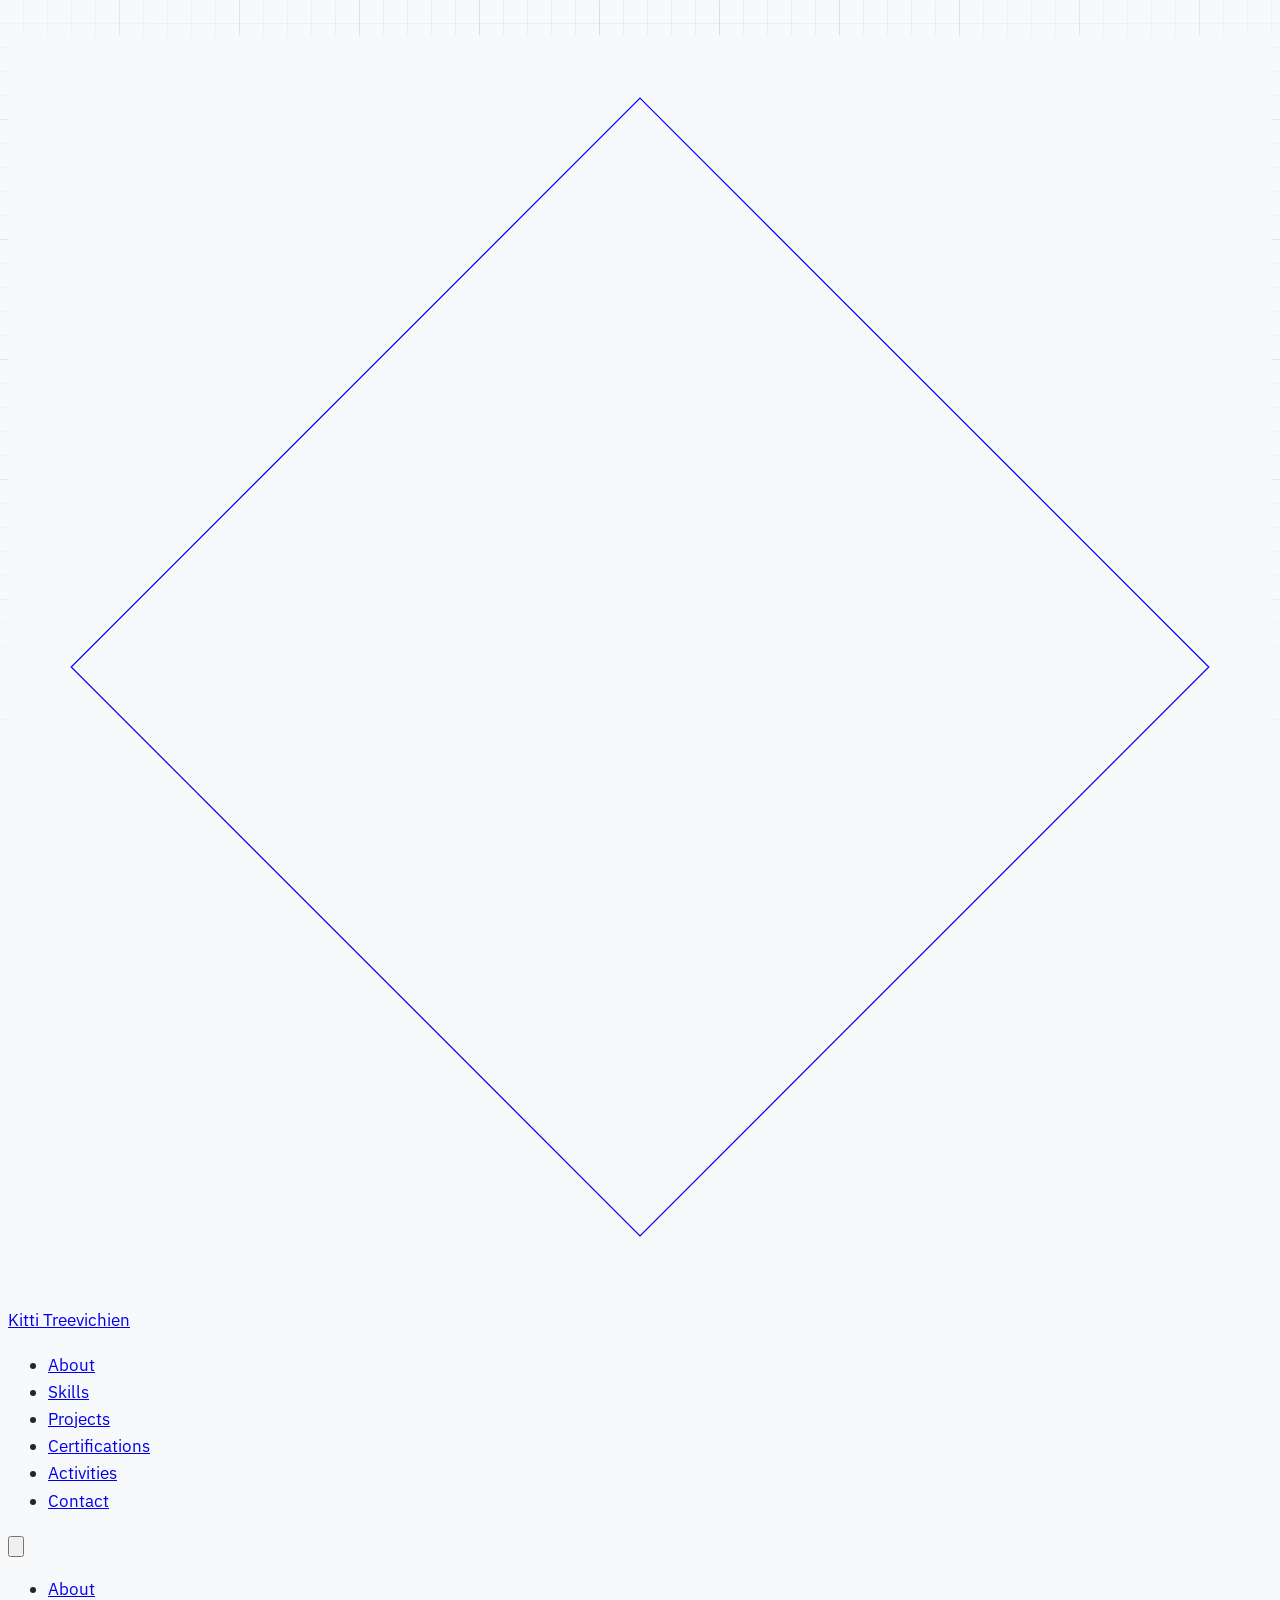
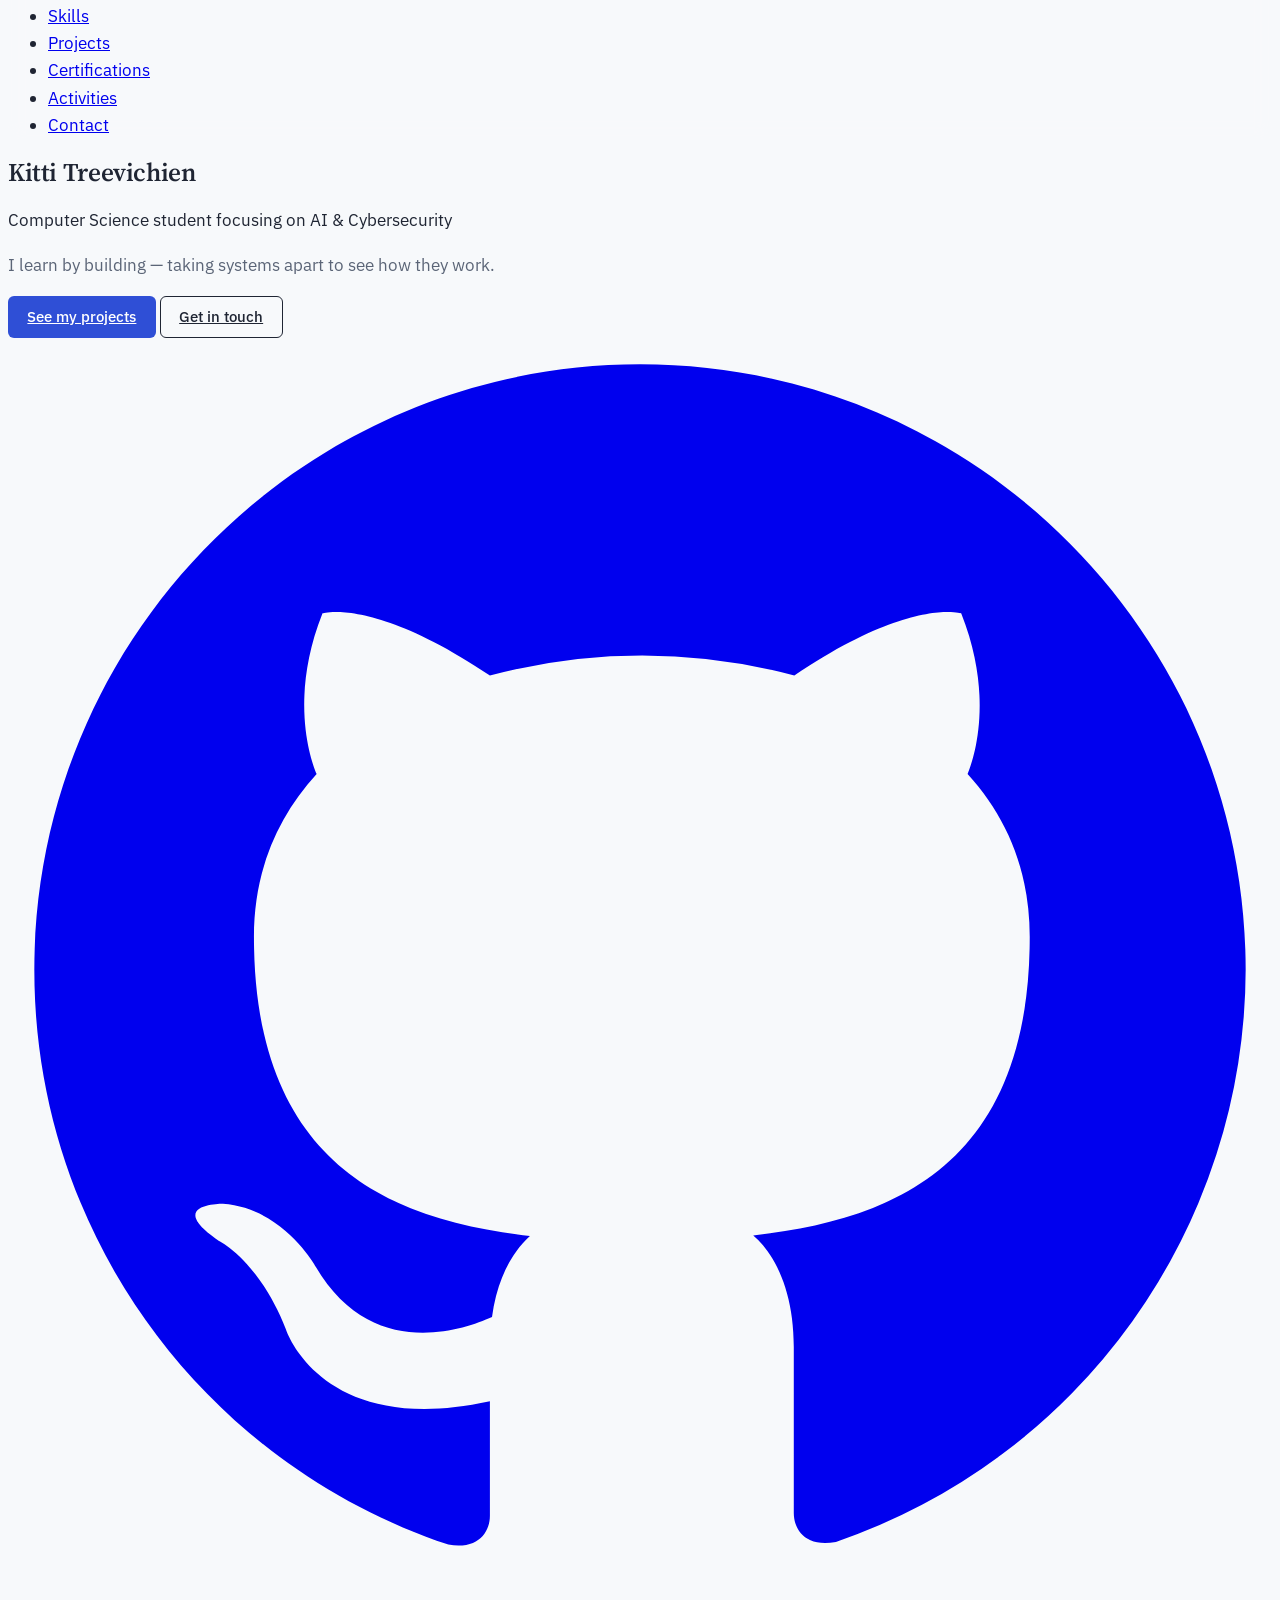
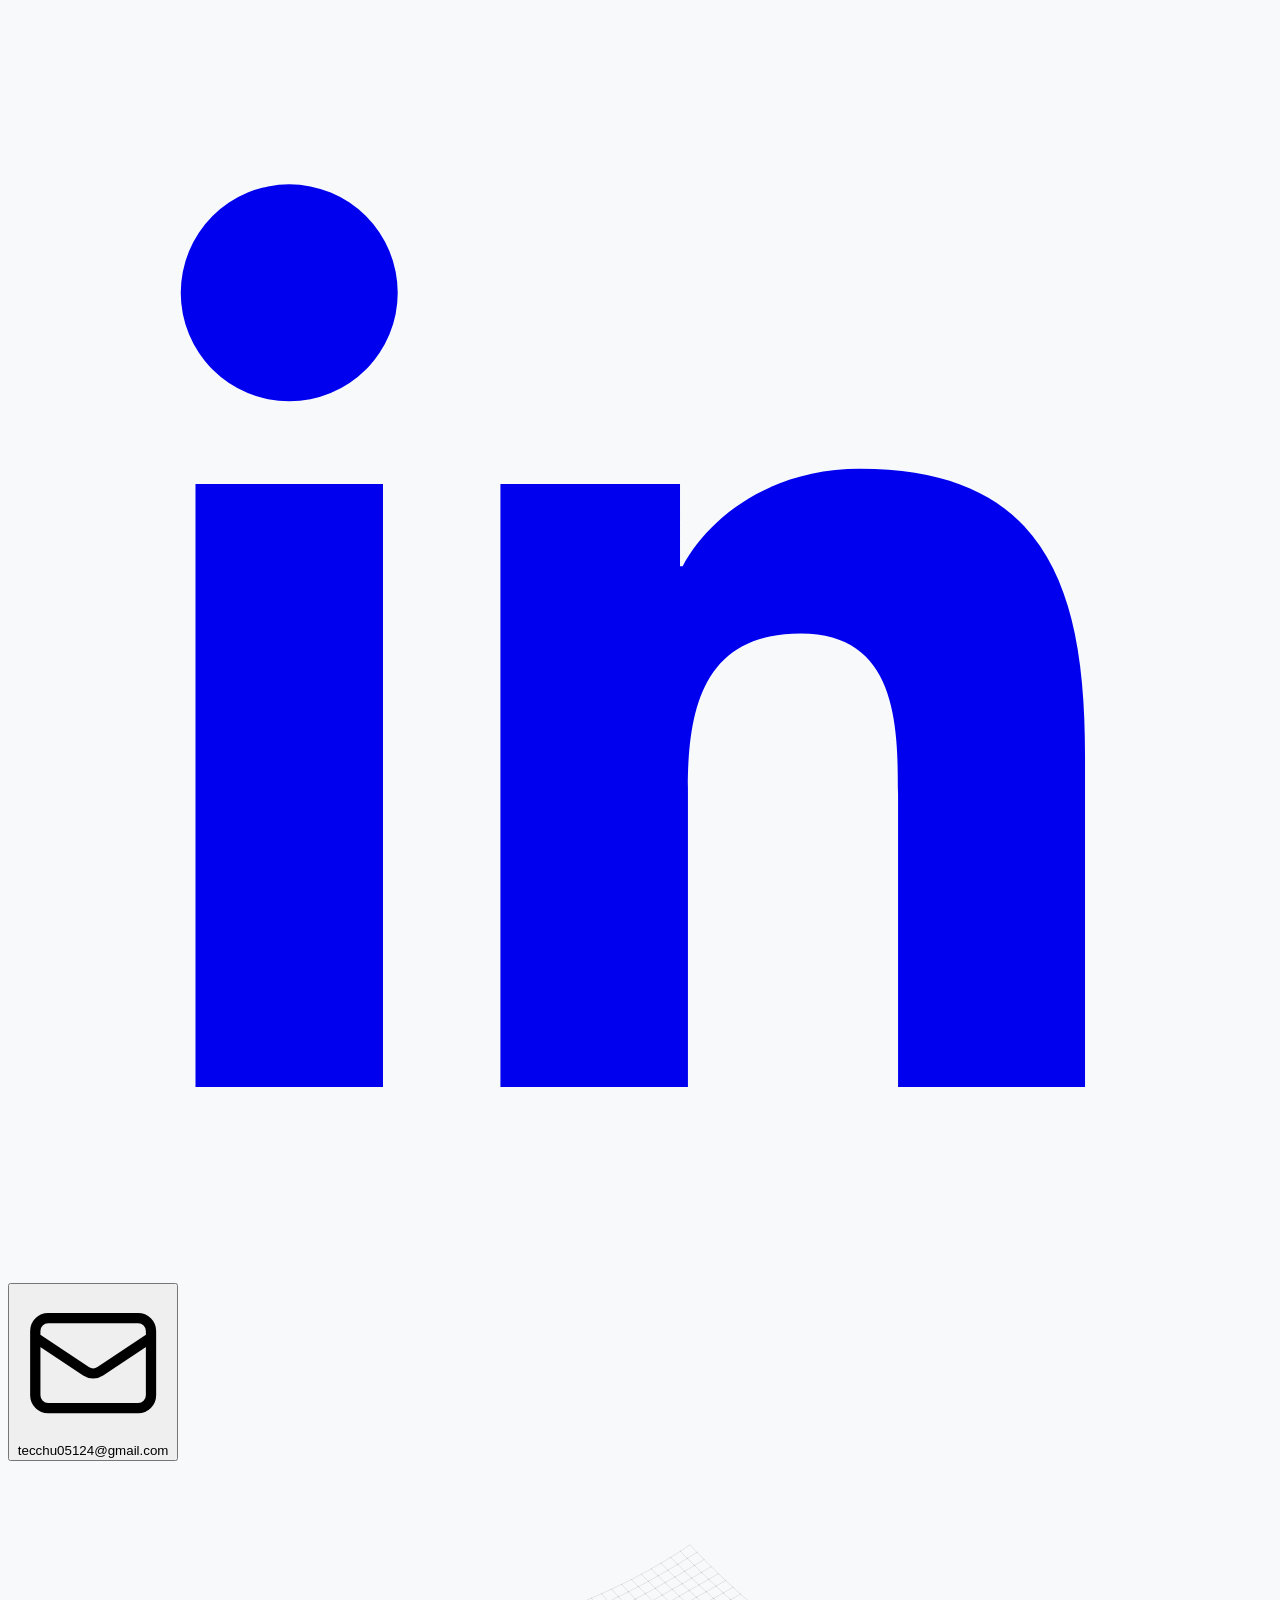
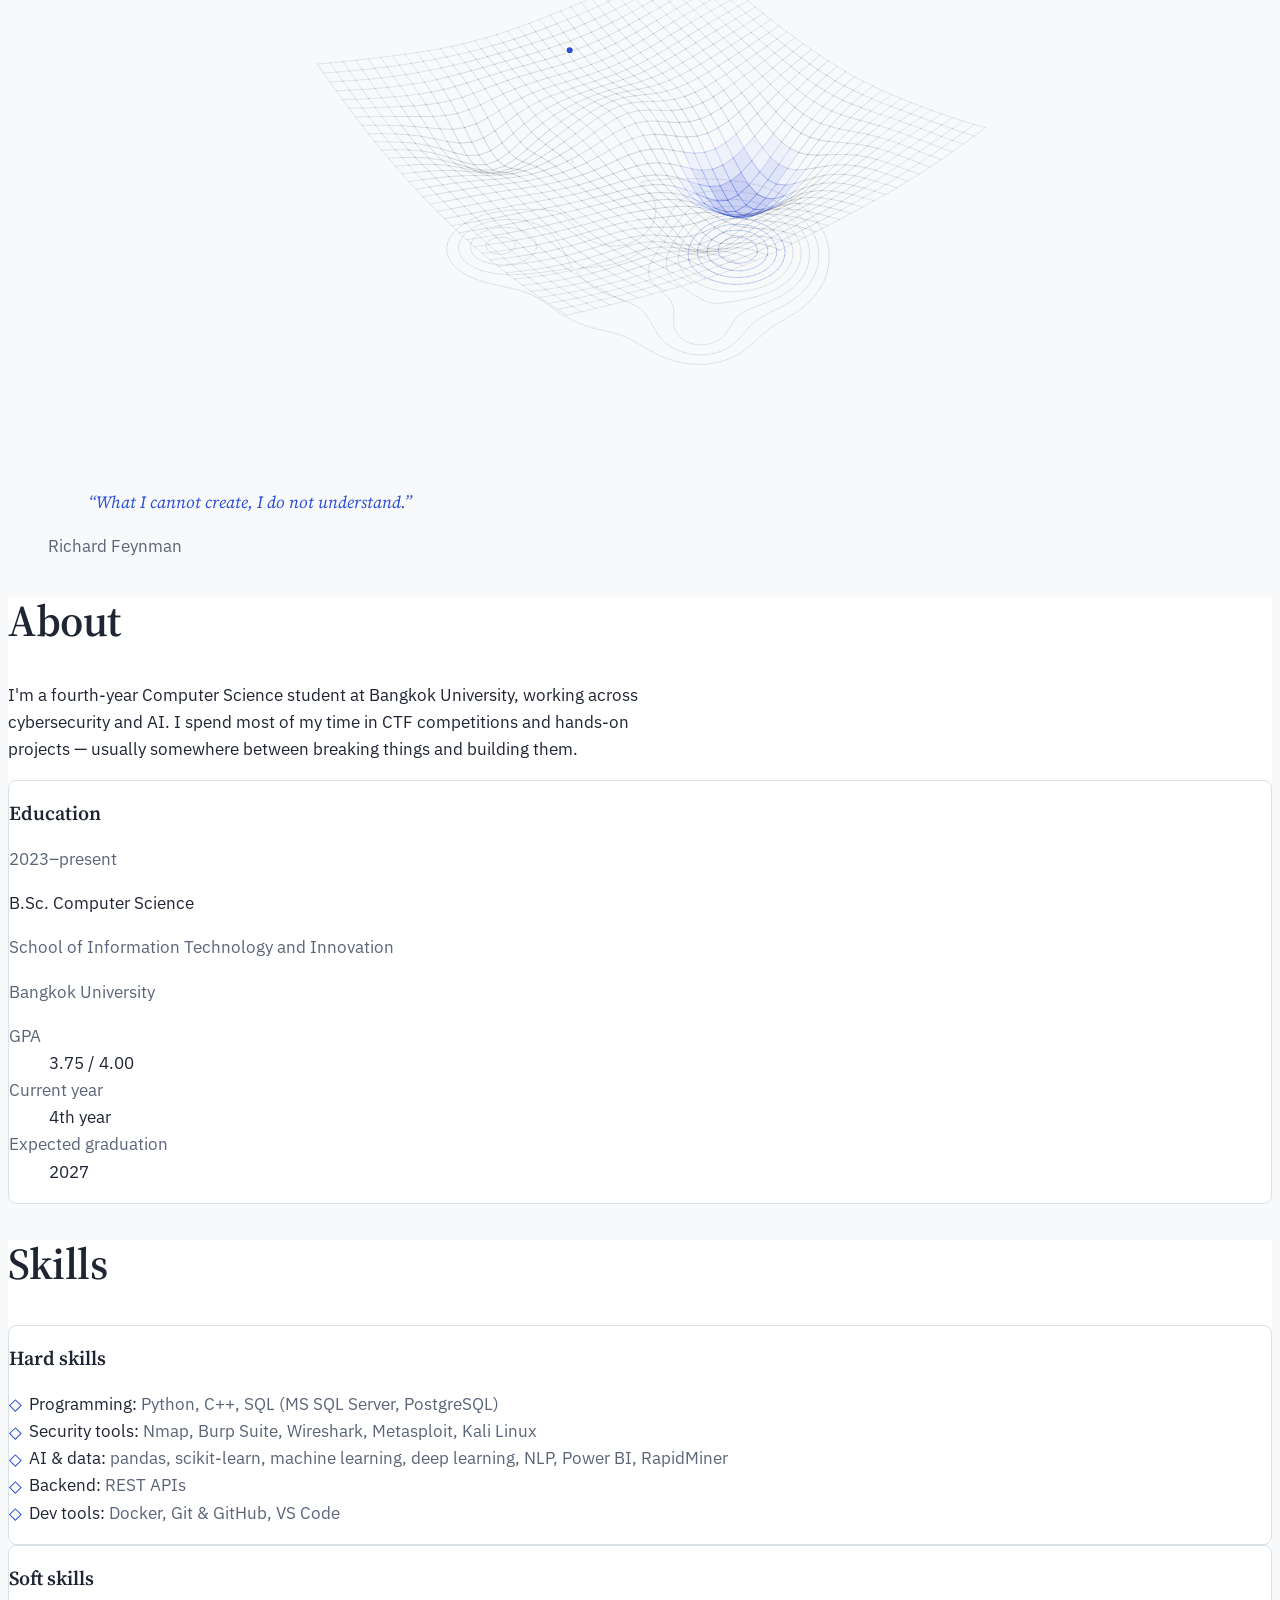
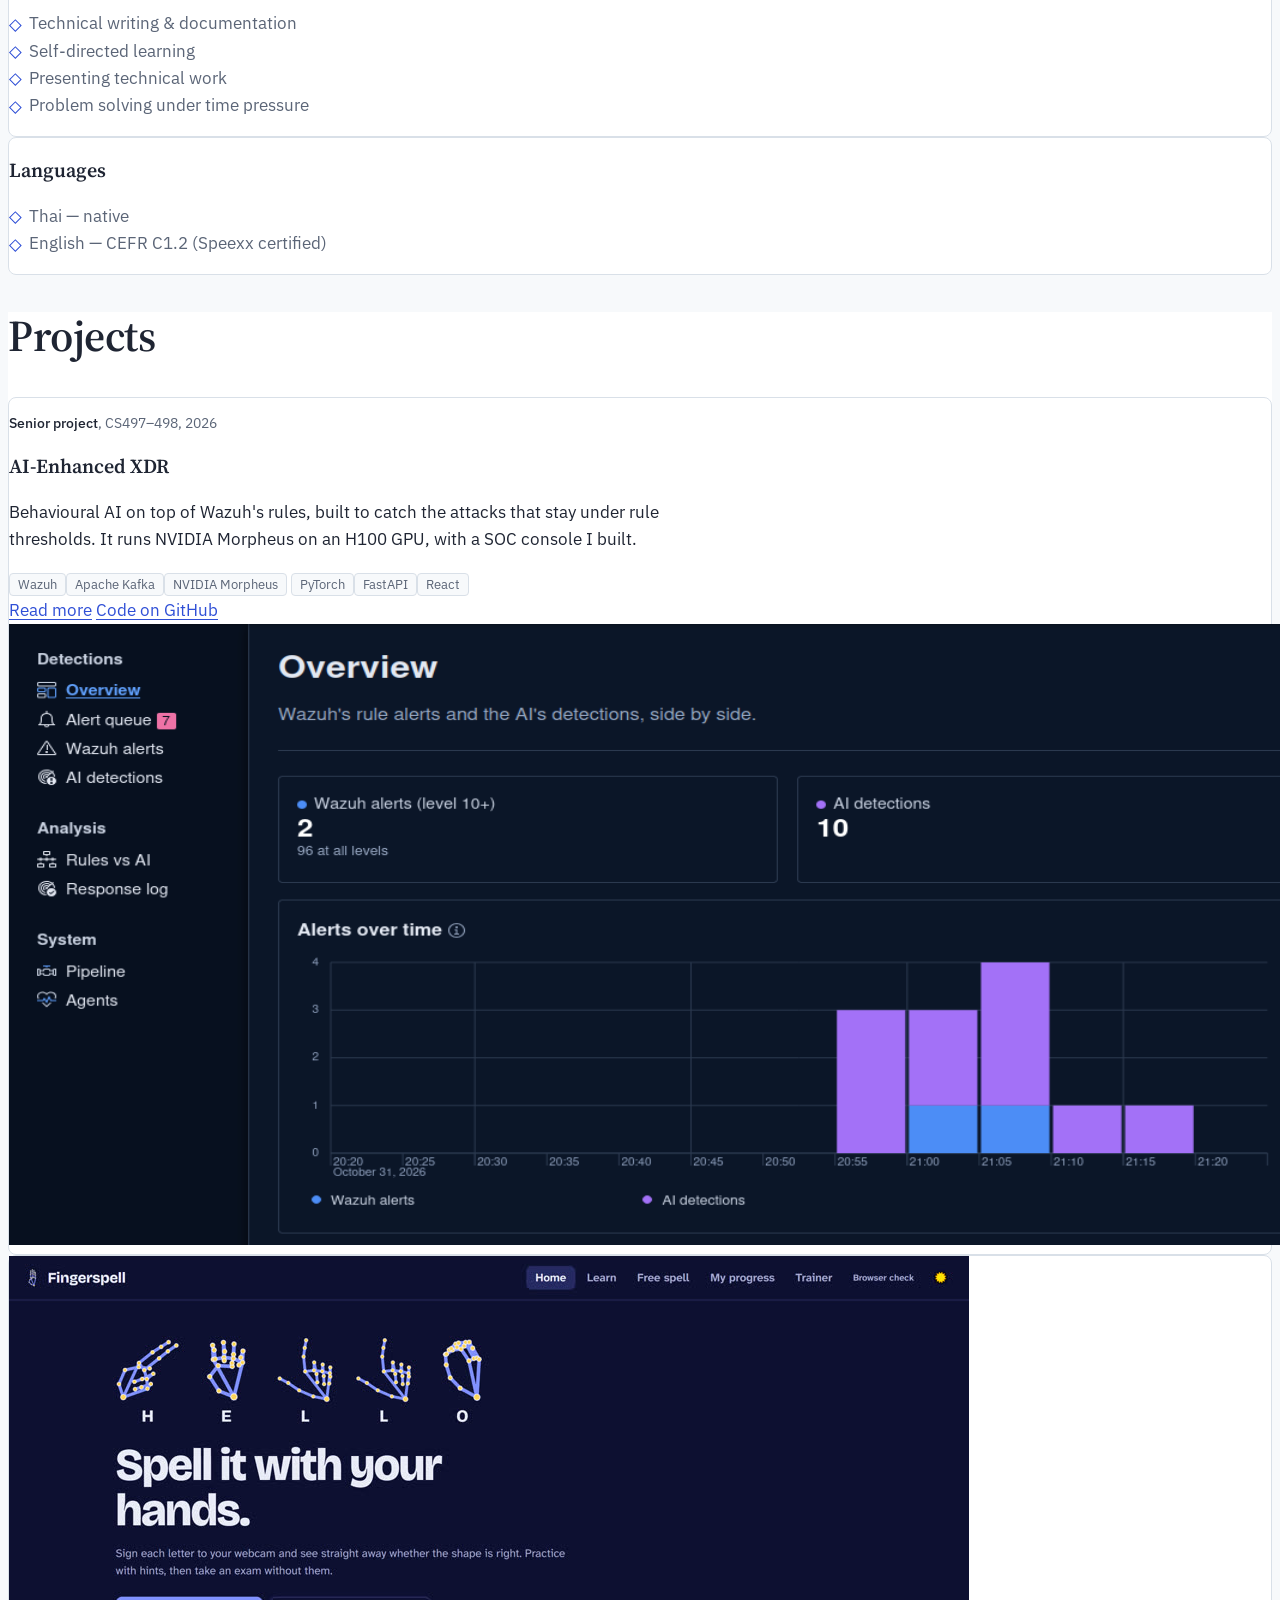
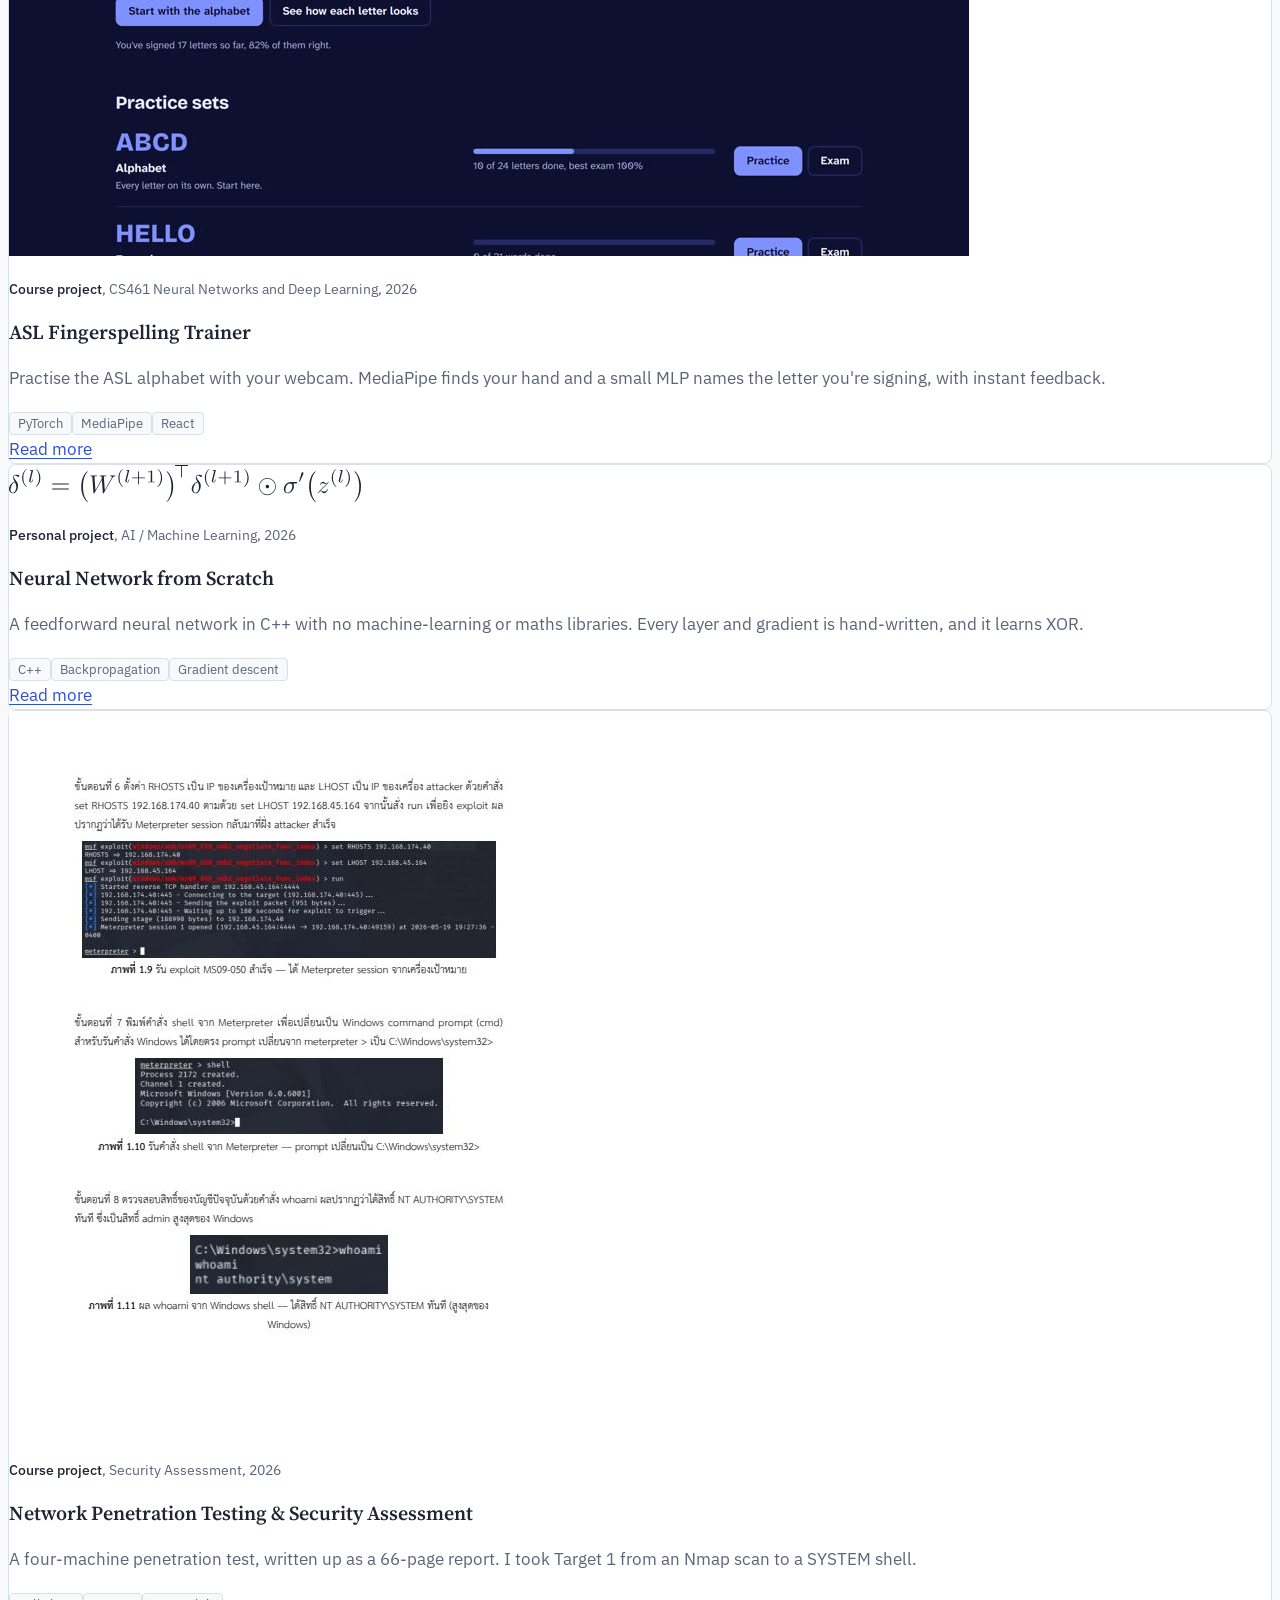
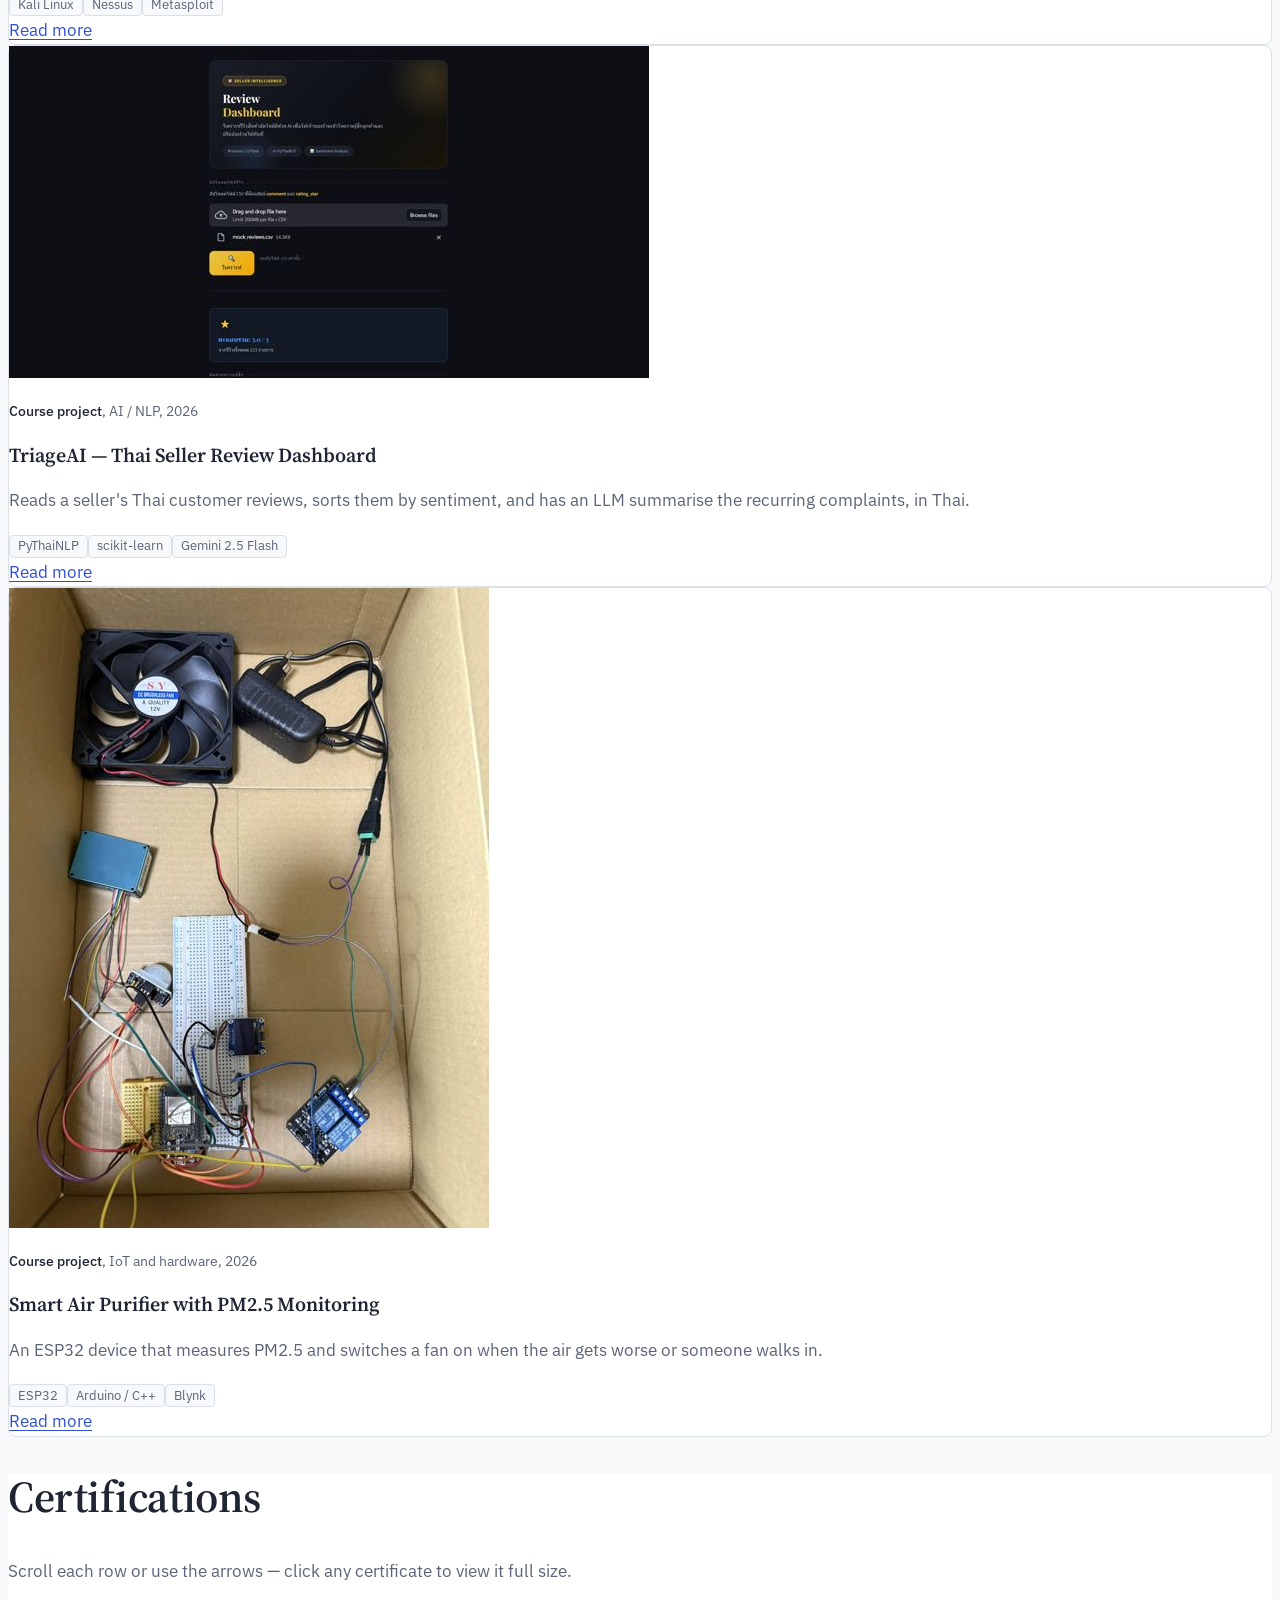
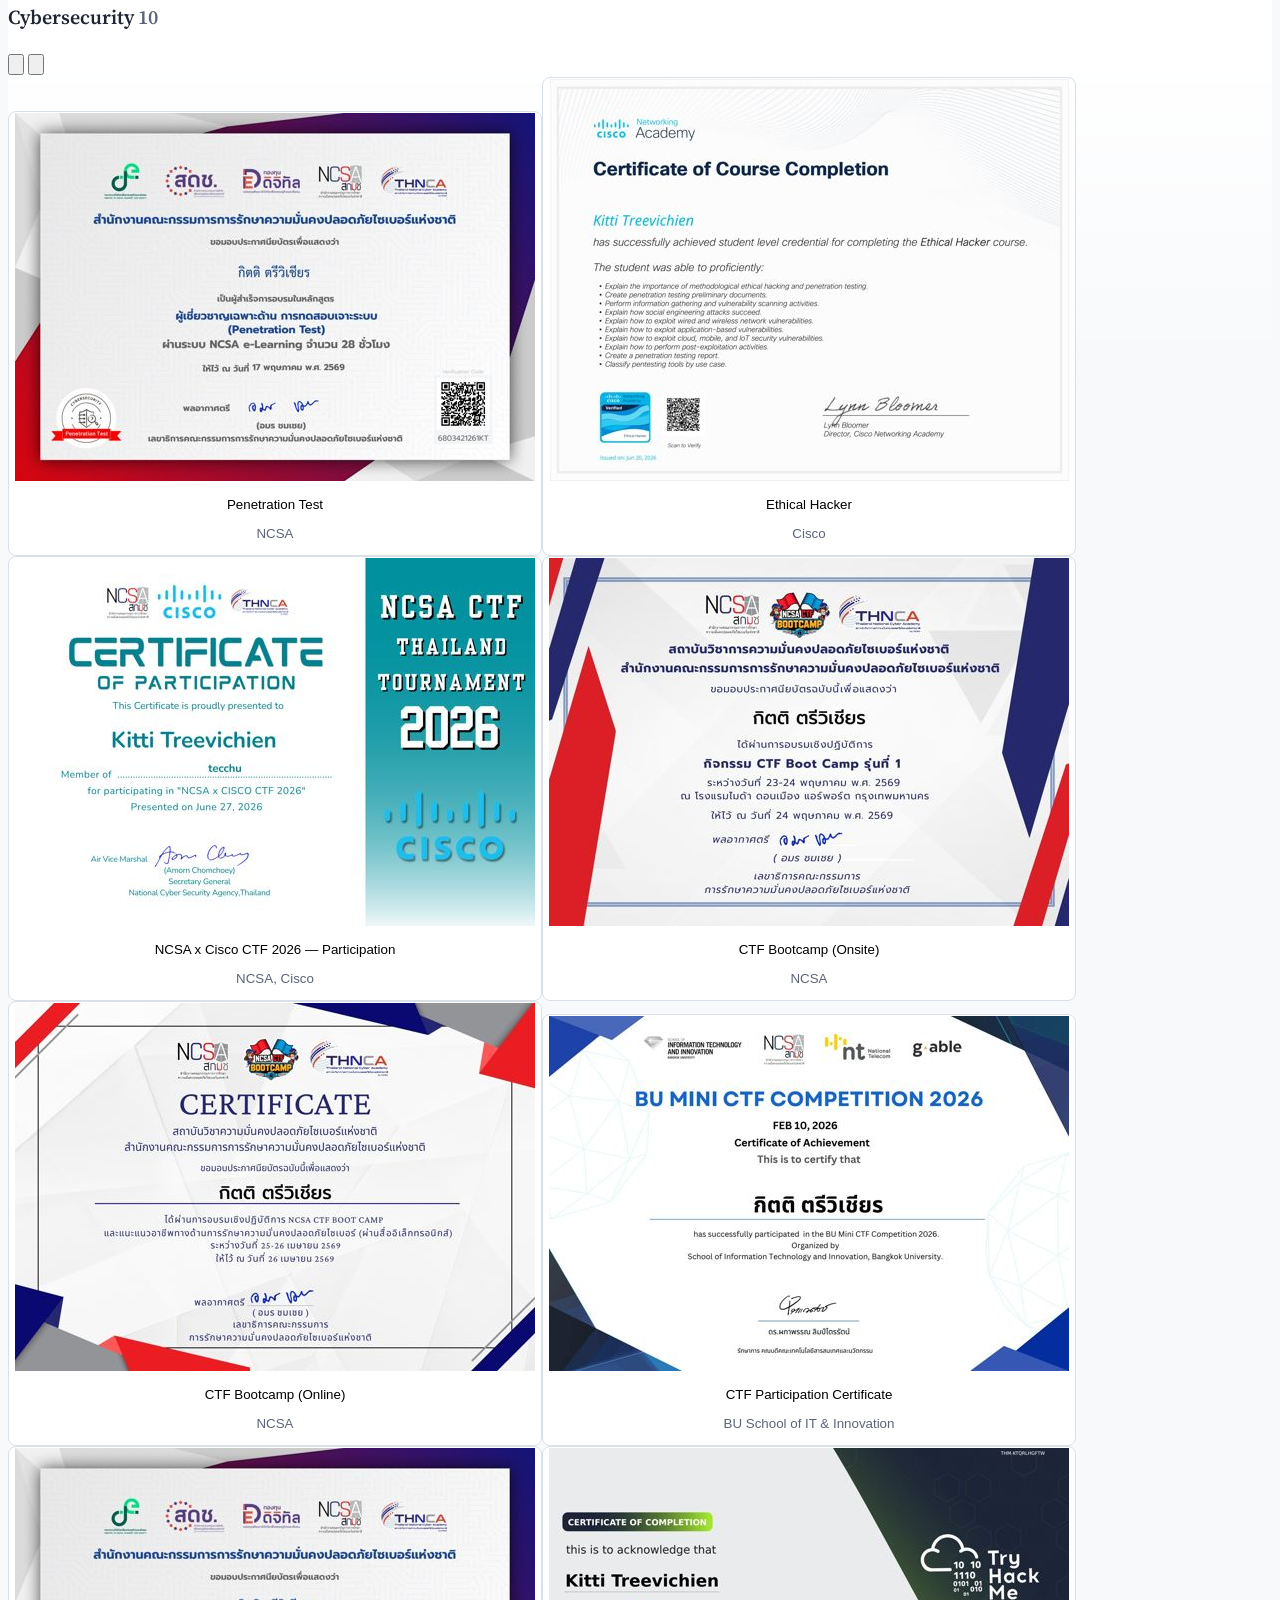
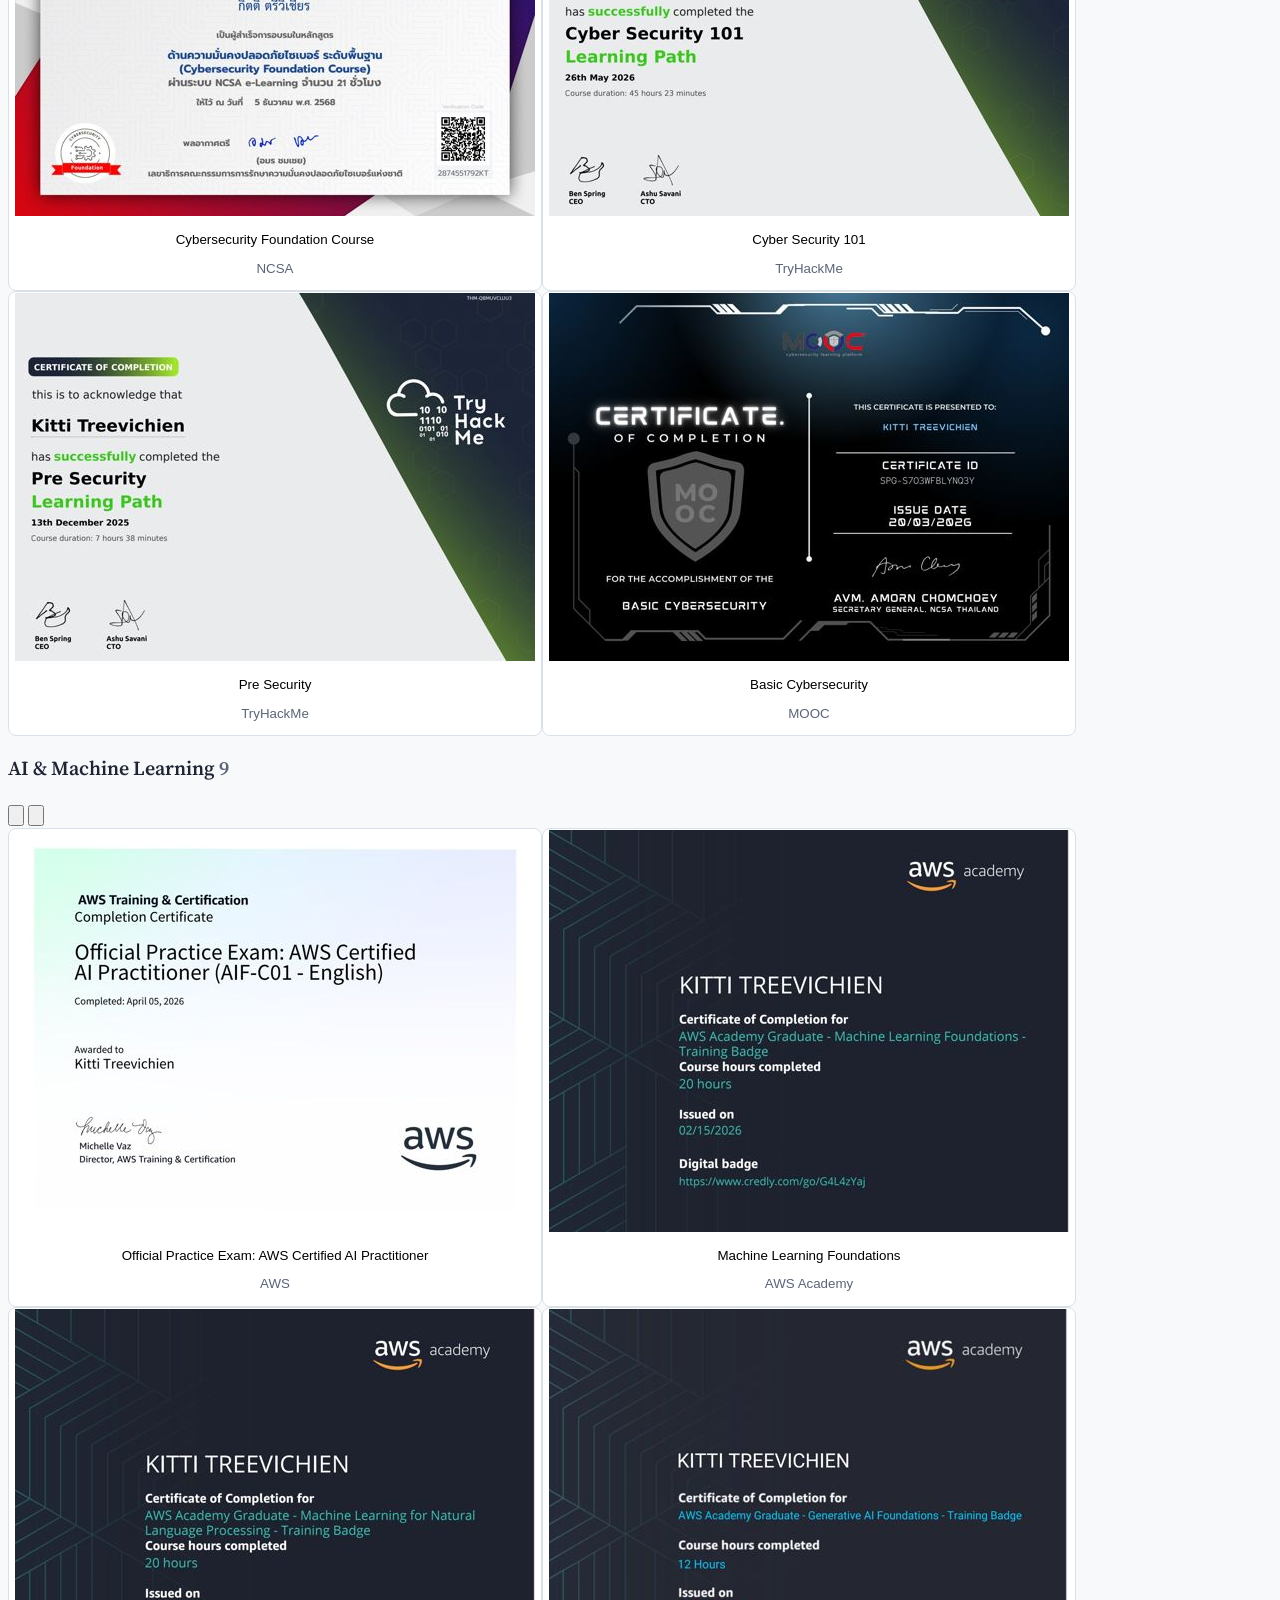
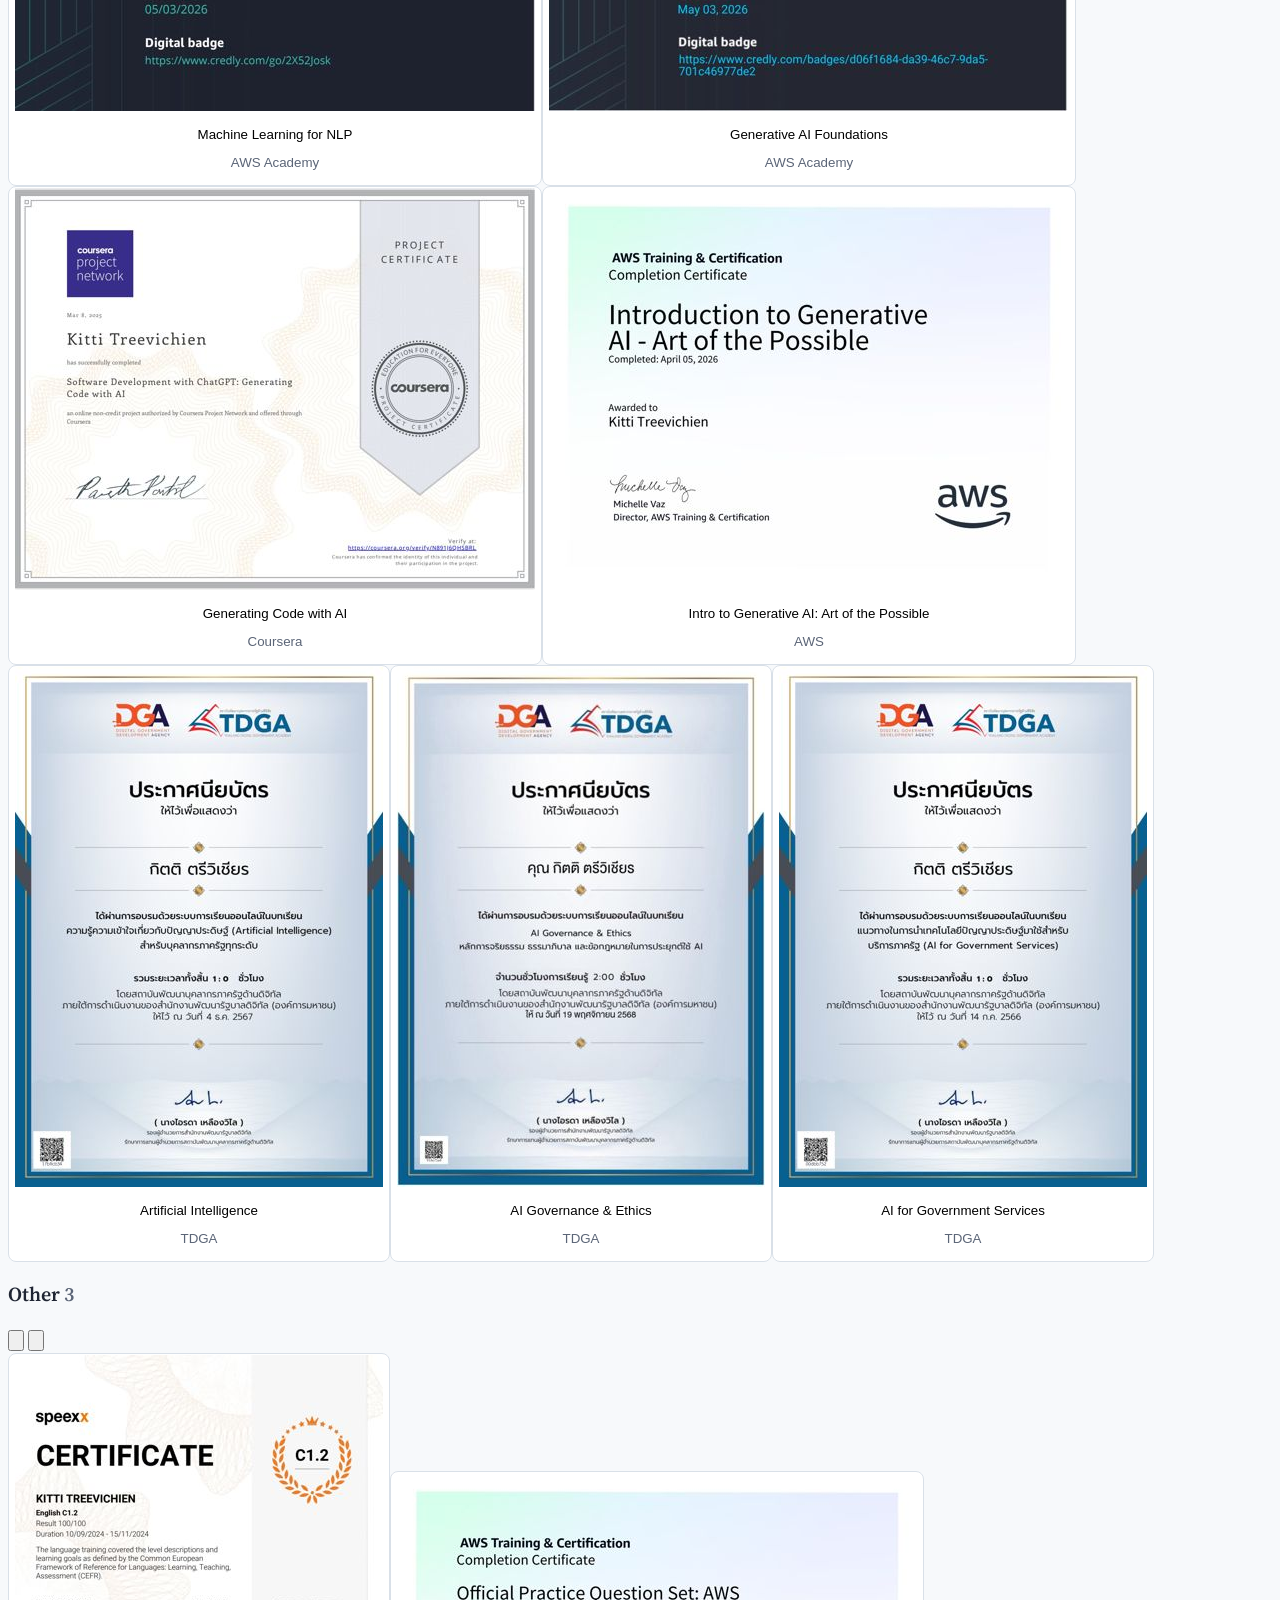
==== commit 92832425: "Redesign portfolio with project pages and loss-landscape hero" ====
--- a/index.html
+++ b/index.html
@@ -110,7 +110,7 @@
   </section>
 
   <!-- ============ ABOUT ============ -->
-  <section id="about" class="border-t border-rule">
+  <section id="about" class="band border-t border-rule">
     <div class="with-margins max-w-content mx-auto px-4 sm:px-6 py-20">
       <img class="margin formula left" data-depth="0.1" data-rot="2" style="top: 5rem" src="assets/formulas/entropy.svg" alt="" />
       <svg class="margin mark right" data-depth="0.16" data-rot="20" style="top: 8rem; width: 30px; height: 30px; margin-left: 4rem"><use href="#m-diamond" /></svg>
@@ -156,7 +156,7 @@
   </section>
 
   <!-- ============ SKILLS ============ -->
-  <section id="skills" class="border-t border-rule">
+  <section id="skills" class="band border-t border-rule">
     <div class="with-margins max-w-content mx-auto px-4 sm:px-6 py-20">
       <img class="margin formula right" data-depth="0.09" data-rot="-1.5" style="top: 4rem" src="assets/formulas/sigmoid.svg" alt="" />
       <svg class="margin mark left" data-depth="0.18" data-rot="45" style="top: 10rem; width: 38px; height: 38px; margin-right: 9rem"><use href="#m-cube" /></svg>
@@ -197,7 +197,7 @@
   </section>
 
   <!-- ============ PROJECTS ============ -->
-  <section id="projects" class="border-t border-rule">
+  <section id="projects" class="band border-t border-rule">
     <div class="with-margins max-w-content mx-auto px-4 sm:px-6 py-20">
       <img class="margin formula right" data-depth="0.07" data-rot="1.5" style="top: 9rem" src="assets/formulas/iforest.svg" alt="" />
       <img class="margin formula left" data-depth="0.1" data-rot="-2" style="top: 40rem" src="assets/formulas/softmax.svg" alt="" />
@@ -313,7 +313,7 @@
   </section>
 
   <!-- ============ CERTIFICATIONS ============ -->
-  <section id="certifications" class="border-t border-rule">
+  <section id="certifications" class="band border-t border-rule">
     <div class="with-margins max-w-content mx-auto px-4 sm:px-6 py-20">
       <img class="margin formula left" data-depth="0.09" data-rot="-1.5" style="top: 6rem" src="assets/formulas/xent.svg" alt="" />
       <svg class="margin mark right" data-depth="0.17" data-rot="45" style="top: 12rem; width: 40px; height: 40px; margin-left: 5rem"><use href="#m-hatch" /></svg>
@@ -325,7 +325,7 @@
   </section>
 
   <!-- ============ ACTIVITIES ============ -->
-  <section id="activities" class="border-t border-rule">
+  <section id="activities" class="band border-t border-rule">
     <div class="with-margins max-w-content mx-auto px-4 sm:px-6 py-20">
       <img class="margin formula right" data-depth="0.1" data-rot="1.5" style="top: 8rem" src="assets/formulas/gradient.svg" alt="" />
       <svg class="margin mark faint left" data-depth="0.2" style="top: 22rem; width: 34px; height: 34px; margin-right: 6rem"><use href="#m-cube" /></svg>
@@ -406,7 +406,7 @@
   </section>
 
   <!-- ============ CONTACT ============ -->
-  <section id="contact" class="border-t border-rule">
+  <section id="contact" class="band border-t border-rule">
     <div class="with-margins max-w-content mx-auto px-4 sm:px-6 py-20">
       <img class="margin formula right" data-depth="0.08" data-rot="-1" style="top: 3rem" src="assets/formulas/schrodinger.svg" alt="" />
 
--- a/assets/css/site.css
+++ b/assets/css/site.css
@@ -92,6 +92,10 @@
 .kind { font-size: .875rem; color: var(--pencil); }
 .kind strong { color: var(--graphite); font-weight: 500; }
 
+/* every section after the hero starts on a clean white sheet behind its heading, then fades
+   back into the graph paper, so long sections stay mostly grid and short ones mostly white */
+.band { background: linear-gradient(var(--sheet) 0, var(--sheet) 160px, transparent 520px); }
+
 /* diamonds are the site's one recurring mark: bullets, timeline, rules */
 ul.diamonds { list-style: none; padding: 0; }
 ul.diamonds li { position: relative; padding-left: 1.25rem; }
